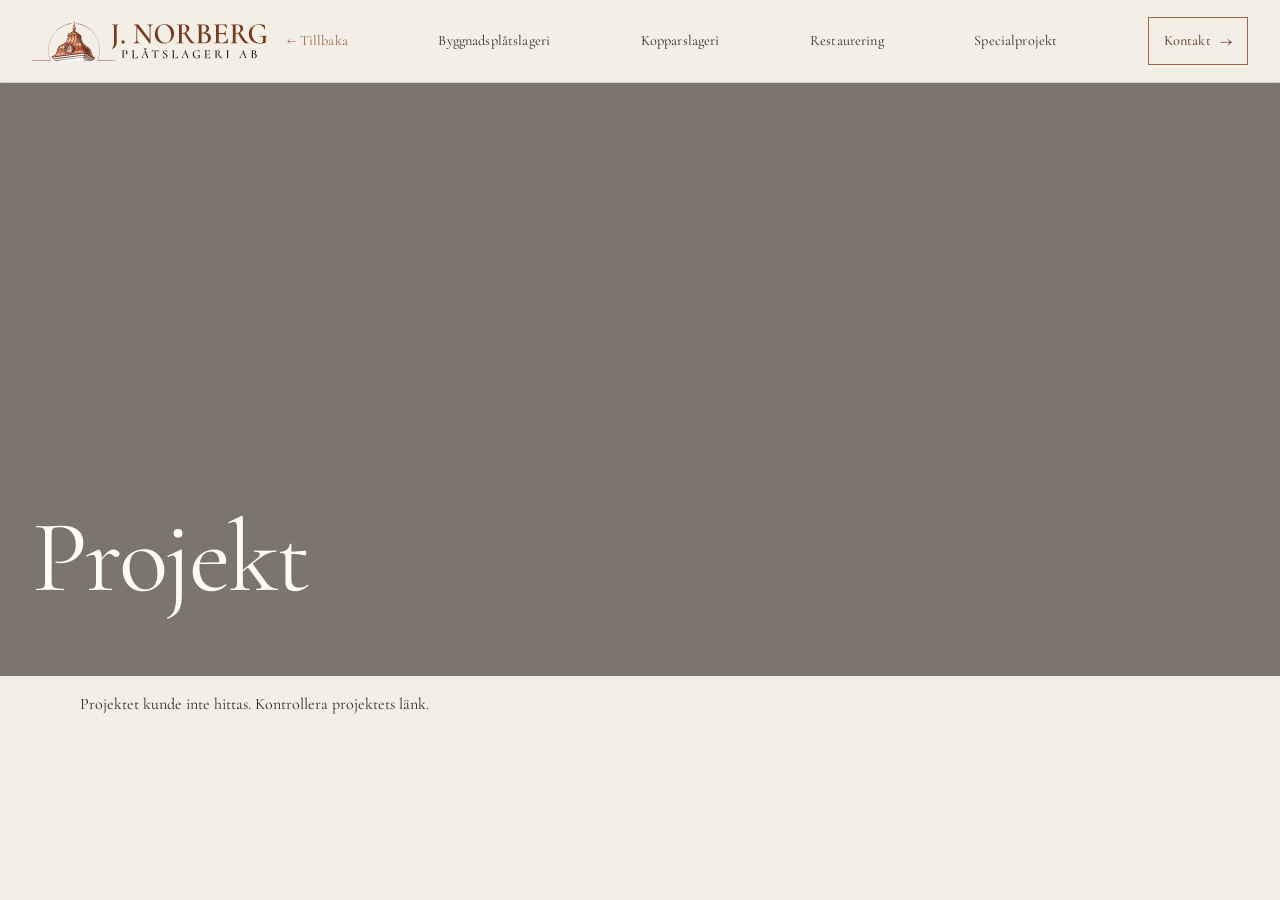
==== projekt.html @ e2ad40b4 "Bygg om hemsidan med tjänste- och projektsidor" ====
<!DOCTYPE html><html lang="sv"><head><meta charset="UTF-8"><meta name="viewport" content="width=device-width, initial-scale=1.0"><meta name="theme-color" content="#f3eee6"><title>Projekt | J. Norberg Plåtslageri AB</title><meta name="description" content="Projekt och referenser från J. Norberg Plåtslageri AB."><link rel="icon" href="logo/favicon-32.png" type="image/png"><link rel="preconnect" href="https://fonts.googleapis.com"><link rel="preconnect" href="https://fonts.gstatic.com" crossorigin><link href="https://fonts.googleapis.com/css2?family=Cormorant+Garamond:wght@400;500;600&display=swap" rel="stylesheet"><link rel="stylesheet" href="style.css"><link rel="stylesheet" href="undersidor.css"></head><body class="inner-page project-detail-page">
<header class="site-header"><div class="container nav-wrap"><a href="index.html#hem" class="brand" aria-label="J. Norberg Plåtslageri AB – startsida"><img src="logo/J-NORBERG.svg" alt="J. Norberg Plåtslageri AB"></a><nav class="main-nav" aria-label="Huvudnavigation"><a href="#" class="nav-link back-link" id="back-to-service">← Tillbaka</a><a href="tjanster/byggnadsplatslageri.html" class="nav-link" data-service-link="byggnadsplatslageri">Byggnadsplåtslageri</a><a href="tjanster/kopparslageri.html" class="nav-link" data-service-link="kopparslageri">Kopparslageri</a><a href="tjanster/restaurering.html" class="nav-link" data-service-link="restaurering">Restaurering</a><a href="tjanster/specialprojekt.html" class="nav-link" data-service-link="specialprojekt">Specialprojekt</a><a href="index.html#kontakt" class="nav-link header-contact">Kontakt <span>→</span></a></nav></div></header>
<main class="inner-main" id="project-content"><section class="detail-hero project-hero"><div class="detail-hero-title"><h1>Projekt</h1></div></section><section class="content-width"><p>Projektet kunde inte hittas. Kontrollera projektets länk.</p></section></main>
<div class="image-lightbox" id="image-lightbox" hidden role="dialog" aria-modal="true" aria-label="Förstorad projektbild"><button class="lightbox-close" type="button" aria-label="Stäng bild">×</button><button class="lightbox-prev" type="button" aria-label="Föregående bild">‹</button><img src="" alt=""><button class="lightbox-next" type="button" aria-label="Nästa bild">›</button><p class="lightbox-caption"></p></div>
<script src="project.js"></script></body></html>
---- style.css ----
:root {
  --header-height: 82px;
  --bg: #f3eee6;
  --bg-light: #f8f5ef;
  --card: #e9e2d7;
  --text: #302a24;
  --muted: #766d63;
  --copper: #9a6747;
  --copper-dark: #704936;
  --white: #fffdf9;
  --line: rgba(48, 42, 36, 0.14);
  --max-width: 1320px;
}
* {
  box-sizing: border-box;
}
html {
  scroll-behavior: smooth;
  /* Förhindra att en bred sektion skapar horisontell sidscrollning. */
  overflow-x: clip;
  max-width: 100%;
}
body {
  margin: 0;
  /* Klipp eventuell overflow vid sidans ytterkant utan att stänga av
     separata horisontella svepytor, exempelvis referenserna på mobil. */
  overflow-x: clip;
  max-width: 100%;
  background: var(--bg);
  color: var(--text);
  font-family: "Cormorant Garamond",
    Georgia,
    serif;
  font-style: normal;
  font-weight: 400;
  line-height: 1.6;
}
img {
  display: block;
  max-width: 100%;
}
a {
  color: inherit;
  text-decoration: none;
}
button,
input,
textarea,
select {
  font: inherit;
}
body,
button,
input,
textarea,
select,
a,
p,
span,
h1,
h2,
h3,
h4,
h5,
h6 {
  font-family: "Cormorant Garamond",
    Georgia,
    serif;
  font-style: normal;
}
.container {
  width: min(
      calc(100% - 64px),
      var(--max-width)
    );
  margin: 0 auto;
}
.site-header {
  position: fixed;
  top: 0;
  left: 0;
  right: 0;
  z-index: 1000;
  min-height: 82px;
  background: rgba(243, 238, 230, 0.96);
  border-bottom: 1px solid var(--line);
  backdrop-filter: blur(12px);
  -webkit-backdrop-filter: blur(12px);
}
.nav-wrap {
  min-height: 82px;
  display: flex;
  align-items: center;
  position: relative;
}
.brand {
  display: flex;
  align-items: center;
  flex-shrink: 0;
  width: 235px;
}
.brand img {
  width: 100%;
  height: auto;
  object-fit: contain;
}
.main-nav {
  display: flex;
  align-items: center;
  justify-content: flex-start;
  gap: clamp(
      18px,
      2.2vw,
      34px
    );
  margin-left: clamp(
      22px,
      2.8vw,
      38px
    );
  min-width: 0;
}
.nav-link {
  position: relative;
  padding: 8px 0;
  font-size: 17px;
  font-weight: 400;
  letter-spacing: 0.01em;
  color: var(--text);
  white-space: nowrap;
}
.nav-link::after {
  content: "";
  position: absolute;
  left: 0;
  bottom: 2px;
  width: 0;
  height: 1px;
  background: var(--copper);
  transition: width 0.25s ease;
}
.nav-link.active {
  color: var(--copper-dark);
}
.nav-link.active::after {
  width: 100%;
}
@media (hover: hover) and (pointer: fine) {
  .nav-link:hover {
    color: var(--copper-dark);
  }
  .nav-link:hover::after {
    width: 100%;
  }
}
.header-contact {
  display: inline-flex;
  align-items: center;
  gap: 9px;
  padding: 8px 15px;
  border: 1px solid var(--copper);
  background: transparent;
  color: var(--copper-dark);
  font-size: 17px;
  font-weight: 500;
  transition: background 0.25s ease,
    color 0.25s ease;
}
.header-contact::after {
  display: none;
}
.header-contact span {
  font-size: 19px;
  transition: transform 0.25s ease;
}
.header-contact:hover,
.header-contact.active {
  background: var(--copper);
  color: var(--white);
}
.header-contact:hover span,
.header-contact.active span {
  transform: translateX(3px);
}
main {
  padding-top: var(--header-height);
}
section {
  scroll-margin-top: var(--header-height);
}
.hero-section {
  min-height: calc(100vh - var(--header-height));
  padding: 0;
  display: flex;
  flex-direction: column;
  align-items: stretch;
}
.hero-grid {
  width: 100%;
  min-height: max(475px, calc(100vh - var(--header-height) - 145px));
  flex: 1 1 auto;
  max-width: none;
  margin: 0;
  display: grid;
  grid-template-columns: minmax(0, 60%) minmax(0, 40%);
  gap: 0;
  align-items: stretch;
  min-width: 0;
}
.hero-content {
  width: 100%;
  min-width: 0;
  max-width: none;
  padding: 60px
    clamp(
      40px,
      7vw,
      120px
    );
  display: flex;
  flex-direction: column;
  justify-content: center;
  background: var(--bg);
}
.hero-content h1 {
  margin: 0 0 26px;
  max-width: 620px;
  font-size: clamp(
      52px,
      5.4vw,
      80px
    );
  line-height: 0.98;
  font-weight: 400;
  letter-spacing: -0.045em;
}
.hero-text {
  max-width: 560px;
  margin: 0 0 22px;
  font-size: 20px;
  line-height: 1.55;
  color: var(--muted);
}
.hero-text:last-child {
  margin-bottom: 0;
}
.hero-image {
  width: 100%;
  min-width: 0;
  min-height: 100%;
  overflow: hidden;
}
.hero-image img {
  width: 100%;
  height: 100%;
  max-width: none;
  object-fit: cover;
  object-position: 72% center;
}
.section-band {
  width: 100%;
  min-height: 145px;
  flex: 0 0 auto;
  padding: 10px 40px;
  display: flex;
  align-items: stretch;
  background: var(--bg-light);
  border-top: 1px solid var(--line);
  border-bottom: 1px solid var(--line);
}
.references-carousel {
  width: 100%;
  min-width: 0;
  display: grid;
  grid-template-columns: 34px
    minmax(0, 1fr)
    34px;
  align-items: stretch;
  gap: 10px;
}
.references-viewport {
  min-width: 0;
  overflow: hidden;
}
.references-track {
  min-height: 125px;
  display: flex;
  align-items: stretch;
  gap: 10px;
  transition: transform 0.4s ease;
  will-change: transform;
}
.reference-card {
  flex: 0 0 auto;
  width: max-content;
  max-width: min(360px, 34vw);
  min-width: 220px;
  min-height: 125px;
  height: auto;
  padding: 11px 14px;
  display: flex;
  flex-direction: column;
  justify-content: center;
  background: var(--card);
  border: 1px solid rgba(48, 42, 36, 0.08);
}
.reference-label {
  display: inline;
  margin: 0 7px 0 0;
  color: var(--copper);
  font-size: 10px;
  line-height: 1;
  letter-spacing: 0.06em;
  text-transform: uppercase;
  white-space: nowrap;
}
.reference-name {
  margin: 0 0 1px;
  font-size: 17px;
  line-height: 1.05;
  font-weight: 500;
  white-space: nowrap;
}
.reference-role {
  margin: 0 0 4px;
  color: var(--muted);
  font-size: 13px;
  line-height: 1.1;
}
.reference-quote {
  margin: 0;
  color: var(--text);
  font-size: 14px;
  line-height: 1.2;
}
.reference-project {
  display: none;
  margin: 5px 0 0;
  color: var(--copper);
  font-size: 11px;
  line-height: 1.05;
  letter-spacing: 0.04em;
}
.reference-project:not(:empty) {
  display: block;
}
.reference-arrow {
  width: 34px;
  height: 34px;
  align-self: center;
  display: flex;
  align-items: center;
  justify-content: center;
  padding: 0;
  border: 1px solid var(--copper);
  background: transparent;
  color: var(--copper-dark);
  font-size: 20px;
  line-height: 1;
  cursor: pointer;
  transition: background 0.2s ease,
    color 0.2s ease;
}
.reference-arrow:hover {
  background: var(--copper);
  color: var(--white);
}
.services-section {
  min-height: calc(
      100vh - var(--header-height)
    );
  padding: 0;
  background: var(--bg);
  display: flex;
  align-items: stretch;
}
.services-section > .container {
  width: 100vw;
  max-width: none;
  margin: 0 0 0
    calc(
      (100% - 100vw) / 2
    );
  display: flex;
  align-items: stretch;
}
.services-grid {
  width: 100%;
  min-height: calc(
      100vh - var(--header-height)
    );
  display: grid;
  grid-template-columns: repeat(
      4,
      minmax(0, 1fr)
    );
  gap: 0;
  align-items: stretch;
}
.service-card {
  display: flex;
  flex-direction: column;
  min-width: 0;
  min-height: calc(100vh - var(--header-height));
  background: var(--card);
}
.service-image {
  width: 100%;
  flex: 0 0 63%;
  min-height: 0;
  overflow: hidden;
}
.service-image img {
  width: 100%;
  height: 100%;
  max-width: none;
  object-fit: cover;
  object-position: center;
  transform: scale(1);
  transition: transform 0.45s ease;
}
.service-card:hover
.service-image img {
  transform: scale(1.035);
}
.service-info {
  flex: 0 0 37%;
  min-height: 205px;
  padding: 28px 30px 32px;
  background: var(--card);
}
.service-info h3 {
  margin: 0 0 20px;
  font-size: 27px;
  line-height: 1.1;
  font-weight: 400 !important;
  font-style: normal !important;
  letter-spacing: -0.015em;
  color: var(--text);
  transition: color 0.25s ease;
}
.service-card:hover
.service-info h3 {
  color: var(--copper);
}
.service-info p {
  margin: 0;
  max-width: 290px;
  font-size: 18px;
  line-height: 1.5;
  color: var(--muted);
}
.current-section {
  min-height: calc(
      100vh - var(--header-height)
    );
  padding: 0;
  background: var(--bg);
  display: flex;
  flex-direction: column;
  align-items: stretch;
}
.current-section > .container {
  width: 100vw;
  max-width: none;
  margin: 0 0 0
    calc(
      (100% - 100vw) / 2
    );
  flex: 1 1 auto;
  display: flex;
  align-items: stretch;
}
.current-project {
  width: 100%;
  min-height: calc(100vh - var(--header-height));
  flex: 1 1 auto;
  display: grid;
  grid-template-columns: 40% 60%;
  gap: 0;
  align-items: stretch;
}
.current-image {
  grid-column: 2;
  grid-row: 1;
  width: 100%;
  height: 100%;
  min-height: 0;
  overflow: hidden;
  background: #ddd5ca;
}
.current-image img {
  width: 100%;
  height: 100%;
  max-width: none;
  object-fit: cover;
  object-position: center;
}
.current-content {
  grid-column: 1;
  grid-row: 1;
  width: 100%;
  max-width: none;
  padding: 60px
    clamp(
      40px,
      6vw,
      100px
    );
  display: flex;
  flex-direction: column;
  justify-content: center;
  background: var(--bg);
}
.current-content h2 {
  margin: 0 0 24px;
  font-size: clamp(
      40px,
      4vw,
      60px
    );
  line-height: 1.1;
  font-weight: 400;
  letter-spacing: -0.02em;
}
.current-content p {
  max-width: 520px;
  margin: 0 0 28px;
  font-size: 20px;
  line-height: 1.6;
  color: var(--muted);
}
.read-more {
  display: inline-flex;
  align-items: center;
  gap: 10px;
  width: fit-content;
  font-size: 18px;
  font-weight: 500;
  color: var(--copper-dark);
}
.read-more span {
  transition: transform 0.25s ease;
}
.read-more:hover {
  color: var(--copper);
}
.read-more:hover span {
  transform: translateX(4px);
}
.about-section {
  min-height: calc(
      100vh - var(--header-height)
    );
  padding: 0;
  background: var(--bg);
  display: flex;
  align-items: stretch;
  border-top: 1px solid
    rgba(
      154,
      103,
      71,
      0.35
    );
}
.about-section > .container {
  width: 100vw;
  max-width: none;
  margin: 0 0 0
    calc(
      (100% - 100vw) / 2
    );
  display: flex;
  align-items: stretch;
}
.about-grid {
  width: 100%;
  min-height: calc(100vh - var(--header-height));
  display: grid;
  grid-template-columns: 50% 50%;
  gap: 0;
  align-items: stretch;
}
.about-image {
  width: 100%;
  min-height: 0;
  background: #ddd5ca;
  display: flex;
  align-items: center;
  justify-content: center;
}
.about-image picture {
  display: block;
  width: 100%;
  height: 100%;
}
.about-image img {
  display: block;
  width: 100%;
  height: 100%;
  max-width: none;
  object-fit: contain;
  object-position: center;
}
.about-content {
  width: 100%;
  padding: 60px
    clamp(
      40px,
      7vw,
      120px
    );
  display: flex;
  flex-direction: column;
  justify-content: center;
  background: var(--bg);
}
.about-content h2 {
  margin: 0 0 24px;
  font-size: clamp(
      40px,
      4vw,
      60px
    );
  line-height: 1.1;
  font-weight: 400;
  letter-spacing: -0.02em;
}
.about-content p {
  max-width: 560px;
  margin: 0 0 28px;
  font-size: 20px;
  line-height: 1.6;
  color: var(--muted);
}
.contact-section {
  position: relative;
  min-height: calc(
      100vh - var(--header-height)
    );
  margin: 0;
  padding: 0;
  overflow: hidden;
  background: var(--bg-light);
  border-top: 1px solid var(--line);
}
.contact-background {
  position: absolute;
  top: 0;
  right: 0;
  bottom: 0;
  left: 58%;
  z-index: 1;
  overflow: hidden;
  pointer-events: none;
}
.contact-background img {
  position: absolute;
  inset: 0;
  width: 100%;
  height: 100%;
  max-width: none;
  object-fit: cover;
  object-position: center;
  display: block;
}
.contact-panel {
  position: relative;
  z-index: 2;
  width: 58%;
  min-height: calc(
      100vh - var(--header-height)
    );
  padding-top: 70px;
  padding-bottom: 80px;
  padding-left: max(
      32px,
      calc(
        (100vw - var(--max-width)) / 2
      )
    );
  padding-right: 100px;
  display: flex;
  align-items: center;
  background: var(--bg-light);
}
.contact-content {
  position: relative;
  z-index: 3;
  width: 100%;
  max-width: 560px;
}
.contact-content h2 {
  margin: 0 0 24px;
  font-size: clamp(
      40px,
      4vw,
      60px
    );
  line-height: 1.1;
  font-weight: 400;
  letter-spacing: -0.02em;
}
.contact-intro {
  margin: 0 0 45px;
  max-width: 560px;
  font-size: 24px;
  line-height: 1.5;
  font-weight: 400;
  font-style: normal;
}
.contact-details {
  width: 100%;
  max-width: 500px;
  border-top: 1px solid var(--line);
}
.contact-item {
  padding: 17px 0;
  border-bottom: 1px solid var(--line);
}
.contact-item span {
  display: block;
  margin-bottom: 3px;
  font-size: 14px;
  font-weight: 500;
  letter-spacing: 0.08em;
  text-transform: uppercase;
  color: var(--muted);
}
.contact-item a,
.contact-item p {
  margin: 0;
  font-size: 21px;
  line-height: 1.3;
  font-weight: 400;
  font-style: normal;
}
.contact-item a {
  transition: color 0.25s ease;
}
.contact-item a:hover {
  color: var(--copper);
}
@media (max-width: 1150px) {
  .container {
    width: min(
        calc(100% - 48px),
        var(--max-width)
      );
  }
  .brand {
    width: 190px;
  }
  .main-nav {
    gap: 18px;
    margin-left: 22px;
  }
  .nav-link {
    font-size: 16px;
  }
  .header-contact {
    padding: 7px 12px;
    font-size: 16px;
  }
  .hero-content {
    padding: 50px;
  }
  .hero-content h1 {
    font-size: clamp(
        46px,
        6.5vw,
        68px
      );
  }
  .service-info {
    padding: 24px 22px 28px;
    min-height: 190px;
  }
  .service-info h3 {
    font-size: 24px;
  }
  .service-info p {
    font-size: 17px;
  }
  .current-content {
    padding: 50px;
  }
  .current-content h2 {
    font-size: 45px;
  }
  .about-content {
    padding: 50px;
  }
  .about-content h2 {
    font-size: 45px;
  }
  .contact-background {
    left: 62%;
  }
  .contact-panel {
    width: 62%;
    padding-right: 60px;
  }
  .reference-card {
    flex-basis: calc(
        (100% - 30px) / 4
      );
  }
}
@media (max-width: 800px) {
  .site-header {
    min-height: 0;
    height: auto;
  }
  .nav-wrap {
    min-height: 0;
    height: auto;
    padding: 10px 0;
    display: flex;
    flex-direction: column;
    align-items: center;
    gap: 8px;
  }
  .brand {
    width: 190px;
    flex: 0 0 auto;
  }
  .main-nav {
    width: 100%;
    margin-left: 0;
    display: flex;
    align-items: center;
    justify-content: center;
    flex-wrap: wrap;
    gap: 3px 16px;
  }
  .nav-link {
    padding: 5px 0;
    font-size: 16px;
    white-space: nowrap;
  }
  .header-contact {
    padding: 5px 9px;
    font-size: 16px;
  }
  .header-contact span {
    font-size: 17px;
  }
  .hero-section {
    height: auto;
    min-height: 0;
    overflow: visible;
  }
  .hero-grid {
    width: 100%;
    height: auto;
    margin: 0;
    flex: 0 0 auto;
    display: flex;
    flex-direction: column;
  }
  .hero-image {
    order: 1;
    width: 100%;
    height: auto;
    min-height: 0;
  }
  .hero-content {
    order: 2;
    width: 100%;
    padding: 60px 16px;
  }
  .hero-image img {
    width: 100%;
    height: auto;
    object-fit: cover;
    object-position: center;
  }
  .hero-content h1 {
    margin-bottom: 24px;
    font-size: clamp(
        48px,
        14vw,
        68px
      );
  }
  .hero-text {
    max-width: none;
    font-size: 19px;
  }
  .section-band {
    min-height: 0;
    flex: 0 0 auto;
    padding: 12px 16px;
    overflow: visible;
  }
  .references-carousel {
    display: block;
    width: 100%;
  }
  .references-viewport {
    width: 100%;
    overflow-x: auto;
    overflow-y: visible;
    -webkit-overflow-scrolling: touch;
    scrollbar-width: none;
    touch-action: pan-x;
  }
  .references-viewport::-webkit-scrollbar {
    display: none;
  }
  .references-track {
    width: max-content;
    min-height: 0;
    gap: 10px;
    transform: none !important;
    transition: none;
  }
  .reference-card {
    flex: 0 0 auto;
    width: min(82vw, 340px);
    min-width: 0;
    max-width: none;
    min-height: 0;
    height: auto;
    padding: 12px 14px;
    justify-content: flex-start;
  }
  .reference-name {
    white-space: normal;
  }
  .reference-quote {
    display: block;
    overflow: visible;
  }
  .reference-arrow {
    display: none;
  }

  .services-section {
    width: 100%;
    height: auto;
    min-height: 0;
    padding: 0;
    display: block;
    overflow: visible;
  }
  .services-section > .container {
    width: 100%;
    max-width: none;
    margin: 0;
    display: block;
  }
  .services-grid {
    width: 100%;
    height: auto;
    min-height: 0;
    display: block;
    margin: 0;
    padding: 0;
  }
  .service-card {
    display: block;
    width: 100%;
    height: auto;
    min-height: 0;
    margin: 0;
    padding: 0;
    background: var(--card);
    overflow: visible;
  }
  .service-image {
    display: block;
    width: 100%;
    height: auto;
    aspect-ratio: 16 / 9;
    flex: none;
    min-height: 0;
    overflow: hidden;
  }
  .service-image img {
    display: block;
    width: 100%;
    height: 100%;
    max-width: none;
    object-fit: cover;
    object-position: center;
    transform: none;
  }
  .service-card:hover
  .service-image img {
    transform: none;
  }
  .service-info {
    display: block;
    position: relative;
    width: 100%;
    height: auto;
    min-height: 0;
    margin: 0;
    padding: 24px 18px 30px;
    background: var(--card);
    overflow: visible;
    visibility: visible;
    opacity: 1;
  }
  .service-info h3 {
    display: block;
    margin: 0 0 18px;
    font-size: 25px;
    line-height: 1.1;
    font-weight: 400 !important;
    font-style: normal !important;
    color: var(--text);
  }
  .service-info p {
    display: block;
    max-width: none;
    margin: 0;
    font-size: 17px;
    line-height: 1.5;
    color: var(--muted);
  }
  .current-section {
    min-height: 0;
    padding: 0;
    overflow: visible;
  }
  .current-section > .container {
    width: 100%;
    margin: 0;
    flex: 0 0 auto;
  }
  .current-project {
    width: 100%;
    min-height: 0;
    display: flex;
    flex-direction: column;
    align-items: stretch;
  }
  .current-image {
    order: 1;
    width: 100%;
    height: auto;
    aspect-ratio: 16 / 10;
  }
  .current-image img {
    width: 100%;
    height: 100%;
    object-fit: cover;
  }
  .current-content {
    order: 2;
    width: 100%;
    padding: 70px 16px;
  }
  .current-content h2 {
    font-size: 38px;
  }
  .about-section {
    height: auto;
    min-height: 0;
    overflow: visible;
    border-top: 1px solid
      rgba(
        154,
        103,
        71,
        0.35
      );
  }
  .about-section > .container {
    width: 100%;
    margin: 0;
    display: block;
  }
  .about-grid {
    width: 100%;
    min-height: 0;
    display: flex;
    flex-direction: column;
  }
  .about-image {
    width: 100%;
    height: auto;
    min-height: 0;
  }
  .about-image picture {
    display: block;
    width: 100%;
    height: auto;
  }
  .about-image img {
    display: block;
    width: 100%;
    height: auto;
    object-fit: contain;
    object-position: center;
  }
  .about-content {
    width: 100%;
    padding: 70px 16px;
  }
  .about-content h2 {
    font-size: 38px;
  }
  .contact-section {
    min-height: 0;
    display: flex;
    flex-direction: column;
    overflow: visible;
  }
  .contact-background {
    display: none;
  }
  .contact-panel {
    width: 100%;
    min-height: 0;
    padding: 70px 16px;
    display: block;
    background: var(--bg-light);
  }
  .contact-content {
    max-width: none;
  }
  .contact-content h2 {
    font-size: 38px;
  }
  .contact-intro {
    font-size: 21px;
    margin-bottom: 40px;
  }
  .contact-details {
    max-width: none;
  }
}
@media (max-width: 540px) {
  .brand {
    width: 175px;
  }
  .main-nav {
    gap: 3px 11px;
  }
  .nav-link {
    font-size: 14px;
  }
  .header-contact {
    padding: 4px 8px;
    font-size: 14px;
  }
  .header-contact span {
    font-size: 16px;
  }
  .section-band {
    padding: 10px 8px;
  }
  .references-track {
    gap: 8px;
  }
  .reference-card {
    width: min(84vw, 340px);
    padding: 10px 12px;
  }
  .reference-label {
    font-size: 7px;
  }
  .reference-name {
    font-size: 14px;
  }
  .reference-role {
    font-size: 10px;
  }
  .reference-quote {
    font-size: 11px;
    line-height: 1.15;
    display: -webkit-box;
    -webkit-box-orient: vertical;
    -webkit-line-clamp: 3;
    overflow: hidden;
  }
  .reference-arrow {
    width: 27px;
    height: 27px;
    font-size: 16px;
  }
  .service-info {
    padding: 24px 22px 28px;
  }
  .service-info h3 {
    font-size: 25px;
  }
  .service-info p {
    font-size: 17px;
  }
  .current-content {
    padding: 60px 12px;
  }
  .current-content h2 {
    font-size: 34px;
  }
  .about-content {
    padding: 60px 12px;
  }
  .about-content h2 {
    font-size: 34px;
  }
  .contact-panel {
    padding: 60px 12px;
  }
  .contact-content h2 {
    font-size: 34px;
  }
  .contact-intro {
    font-size: 19px;
  }
}
@media (max-width: 400px) {
  .brand {
    width: 160px;
  }
  .main-nav {
    gap: 3px 8px;
  }
  .nav-link {
    font-size: 13px;
  }
  .header-contact {
    font-size: 13px;
    padding: 4px 7px;
  }
  .reference-name {
    font-size: 13px;
  }
  .reference-role {
    font-size: 9px;
  }
  .reference-quote {
    font-size: 10px;
  }
}
@media (min-width: 801px) and (max-height: 780px) {
  .hero-content {
    padding-top: 35px;
    padding-bottom: 35px;
  }
  .hero-content h1 {
    margin-bottom: 18px;
  }
  .hero-text {
    font-size: 18px;
  }
  .about-content {
    padding-top: 35px;
    padding-bottom: 35px;
  }
  .contact-panel {
    padding-top: 45px;
    padding-bottom: 45px;
  }
  .contact-content h2 {
    margin-bottom: 16px;
  }
  .contact-intro {
    margin-bottom: 28px;
  }
}
@media (min-width: 801px) {
  .site-header {
    height: 82px;
  }
  .nav-wrap {
    min-height: 82px;
  }
  :root {
    --header-height: 82px;
  }
}

/* ===== Stabilisering: bildreferens och skärmhöjd ===== */
.service-info {
  flex: 1 1 auto;
  min-height: 205px;
  overflow: visible;
}

/* Aktuellt: bild och kreditering ryms inom samma bildyta */
.current-gallery {
  grid-column: 2;
  grid-row: 1;
  min-height: calc(100vh - var(--header-height));
  display: grid;
  grid-template-rows: minmax(0, 1fr);
  gap: 0;
  background: #ddd5ca;
}

.current-gallery .current-image-main {
  position: relative;
  grid-column: auto;
  grid-row: auto;
  width: 100%;
  height: 100%;
  min-height: 0;
  margin: 0;
  display: block;
  overflow: hidden;
}

.current-gallery .current-image-main img {
  display: block;
  width: 100%;
  height: 100%;
  min-height: 0;
  max-width: none;
  object-fit: cover;
  object-position: center;
}

.current-gallery .current-image-main figcaption {
  display: block;
  position: absolute;
  z-index: 2;
  left: 0;
  right: 0;
  bottom: 0;
  width: 100%;
  box-sizing: border-box;
  margin: 0;
  padding: 8px 12px;
  background: rgba(247, 243, 235, 0.94);
  color: var(--muted);
  font-size: 12px;
  line-height: 1.35;
}

.current-gallery .current-image-main figcaption a {
  color: var(--copper-dark);
  text-decoration: underline;
  text-underline-offset: 2px;
}

/* Om J. Norberg: en skärmhög sektion, beskär bilden nedifrån/uppifrån
   så att nederdelen av motivet prioriteras. */
@media (min-width: 801px) {
  .about-section {
    height: calc(100vh - var(--header-height));
    min-height: calc(100vh - var(--header-height));
    overflow: hidden;
  }

  .about-section > .container,
  .about-grid {
    height: 100%;
    min-height: 0;
  }

  .about-image {
    height: 100%;
    min-height: 0;
    overflow: hidden;
  }

  .about-image img {
    width: 100%;
    height: 100%;
    object-fit: cover;
    object-position: center bottom;
  }
}

@media (max-width: 800px) {
  .references-viewport {
    overflow-x: auto;
    overflow-y: visible;
    -webkit-overflow-scrolling: touch;
    scrollbar-width: none;
    touch-action: pan-x;
  }

  .references-viewport::-webkit-scrollbar {
    display: none;
  }

  .reference-quote {
    display: block;
    overflow: visible;
  }

  .current-gallery {
    grid-column: auto;
    grid-row: auto;
    display: flex;
    flex-direction: column;
    min-height: 0;
    width: 100%;
  }

  .current-gallery .current-image-main {
    position: relative;
    width: 100%;
    height: auto;
    aspect-ratio: 2328 / 1592;
    overflow: hidden;
  }

  .current-gallery .current-image-main img {
    width: 100%;
    height: 100%;
    aspect-ratio: auto;
    object-fit: cover;
    object-position: center;
  }

  .current-gallery .current-image-main figcaption {
    display: block !important;
    position: absolute;
    left: 0;
    right: 0;
    bottom: 0;
    z-index: 3;
    width: 100%;
    box-sizing: border-box;
    margin: 0;
    padding: 8px 12px;
    background: rgba(247, 243, 235, 0.94);
    color: var(--muted);
    font-size: 11px;
    line-height: 1.3;
  }

  .current-gallery .current-image-main figcaption a {
    color: var(--copper-dark);
  }

  .current-project {
    display: flex;
    flex-direction: column;
  }

  .current-gallery {
    order: 1;
  }

  .current-content {
    order: 2;
  }

  .about-section {
    height: auto;
    min-height: 0;
    overflow: visible;
  }

  .about-grid {
    height: auto;
    min-height: 0;
  }

  .about-image {
    height: auto;
    min-height: 0;
    overflow: visible;
  }

  .about-image img {
    display: block;
    width: 100%;
    height: auto;
    object-fit: contain;
    object-position: center;
  }
}

@media (max-width: 540px) {
  .reference-card {
    width: min(84vw, 340px);
    min-width: 0;
    max-width: none;
    height: auto;
    min-height: 0;
  }

  .reference-quote {
    display: block;
    overflow: visible;
    -webkit-line-clamp: unset;
  }

  .reference-arrow {
    display: none;
  }
}


/* Förhindra att grid-/flexinnehåll breddar hela dokumentet. */
.current-project,
.current-content,
.current-gallery,
.services-grid,
.service-card,
.about-grid,
.about-content,
.about-image,
.contact-panel,
.contact-content {
  min-width: 0;
}

/* Mobil: varje huvudsektion fyller minst den synliga skärmhöjden.
   Innehåll får fortfarande göra sektionen högre vid behov. */
@media (max-width: 800px) {
  .hero-section,
  .services-section,
  .current-section,
  .about-section,
  .contact-section {
    min-height: calc(100vh - var(--header-height));
    min-height: calc(100dvh - var(--header-height));
  }
}

/* Mobil: större logotyp, nästan hela skärmens bredd. Logotypen ligger kvar vid scroll. */
@media (max-width: 800px) {
  .nav-wrap {
    padding-top: 10px;
    padding-bottom: 10px;
    gap: 8px;
  }

  .brand {
    width: calc(100vw - 24px);
    max-width: 100%;
    justify-content: center;
  }

  .brand img {
    width: 100%;
    height: auto;
    max-height: 120px;
    object-fit: contain;
  }
}

@media (max-width: 540px) {
  .brand {
    width: calc(100vw - 20px);
  }

  .brand img {
    max-height: 110px;
  }
}

@media (max-width: 400px) {
  .brand {
    width: calc(100vw - 16px);
  }
}

/* Mobil logotyp: bredare presentation utan att ändra scrollbeteendet. */
@media (max-width: 800px) {
  .site-header .brand {
    width: calc(100vw - 32px);
    max-width: 100%;
    justify-content: center;
  }
  .site-header .brand img {
    width: 100%;
    max-height: 94px;
    object-fit: contain;
  }
}
---- undersidor.css ----
/* Gemensamma undersidor – följer startsidans gräddvita och kopparbruna uttryck. */
.inner-page { background: var(--cream, #f3eee6); color: var(--text, #29251f); }
.inner-main { padding-top: var(--header-height, 82px); }
.inner-page .site-header { height: auto; }
.inner-page .nav-wrap { gap: 0; }
.inner-page .main-nav { gap: clamp(12px, 1.55vw, 24px); }
.inner-page .nav-link { font-size: clamp(13px, 1.12vw, 16px); }
.inner-page .nav-link.active::after { transform: scaleX(1); }
.inner-page .back-link { color: var(--copper, #825536); }
.detail-hero { position: relative; width: 100%; height: clamp(390px, 66vh, 760px); min-height: 390px; overflow: hidden; background: #7b756d; }
.detail-hero picture, .detail-hero > img { position: absolute; inset: 0; display: block; width: 100%; height: 100%; }
.detail-hero picture img, .detail-hero > img { display: block; width: 100%; height: 100%; object-fit: cover; object-position: center; }
.detail-hero-shade { position: absolute; inset: 0; background: linear-gradient(90deg, rgba(18,16,13,.58) 0%, rgba(18,16,13,.24) 50%, rgba(18,16,13,.05) 100%), linear-gradient(0deg, rgba(18,16,13,.18), transparent 45%); pointer-events: none; }
.detail-hero-title { position: absolute; z-index: 1; left: max(32px, calc((100vw - var(--max-width, 1240px))/2)); right: 32px; bottom: clamp(42px, 8vh, 90px); color: #fffaf2; max-width: 1000px; }
.detail-hero-title .eyebrow, .eyebrow { margin: 0 0 12px; font-size: 12px; letter-spacing: .17em; line-height: 1.5; }
.detail-hero-title h1 { margin: 0; font-family: 'Cormorant Garamond', Georgia, serif; font-weight: 400; font-size: clamp(52px, 8vw, 112px); line-height: .92; letter-spacing: -.025em; text-wrap: balance; }
.content-width { width: min(calc(100% - 64px), 1120px); margin-inline: auto; }
.service-intro { padding-top: clamp(48px, 7vw, 88px); padding-bottom: clamp(44px, 6vw, 76px); max-width: 900px; }
.service-intro p, .project-description p { max-width: 780px; font-size: 18px; line-height: 1.75; color: var(--muted, #696158); }
.service-intro .intro-lead, .project-description .intro-lead { color: var(--text, #29251f); font-family: 'Cormorant Garamond', Georgia, serif; font-size: clamp(27px, 3.3vw, 40px); line-height: 1.2; margin-top: 0; }
.project-section { padding-top: 18px; padding-bottom: clamp(70px, 9vw, 120px); }
.section-heading { margin-bottom: 30px; }
.section-heading .eyebrow { color: var(--copper, #825536); }
.section-heading h2 { margin: 0; font-family: 'Cormorant Garamond', Georgia, serif; font-weight: 400; font-size: clamp(34px, 4.3vw, 54px); line-height: 1.05; }
.project-grid { display: grid; grid-template-columns: repeat(2, minmax(0, 1fr)); gap: 38px 28px; }
.project-card { display: block; color: inherit; text-decoration: none; min-width: 0; }
.project-card-image { aspect-ratio: 16 / 10; overflow: hidden; background: #e4ddd3; }
.project-card-image img { display: block; width: 100%; height: 100%; object-fit: cover; transition: transform .45s ease; }
.project-card:hover .project-card-image img { transform: scale(1.025); }
.project-card-info { padding: 16px 0 0; }
.project-card-info h3 { margin: 0 0 8px; font-family: 'Cormorant Garamond', Georgia, serif; font-size: clamp(26px, 3vw, 34px); font-weight: 500; }
.project-card-info p { max-width: 620px; margin: 0 0 12px; line-height: 1.65; color: var(--muted, #696158); }
.text-link { display: inline-flex; align-items: center; gap: 10px; color: var(--copper, #825536); font-size: 15px; text-decoration: none; }
.empty-projects { grid-column: 1 / -1; padding: 28px 0; border-top: 1px solid var(--line, #d7cec2); border-bottom: 1px solid var(--line, #d7cec2); color: var(--muted, #696158); line-height: 1.7; }
.inner-contact { padding-top: 28px; padding-bottom: 76px; border-top: 1px solid var(--line, #d7cec2); }
.inner-contact p { font-family: 'Cormorant Garamond', Georgia, serif; font-size: 34px; margin: 0 0 12px; }
.project-description { padding-top: 42px; padding-bottom: 20px; }
.project-long-description { max-width: 780px; line-height: 1.8; color: var(--muted, #696158); }
.project-gallery-section { padding-top: 30px; padding-bottom: 100px; }
.project-gallery { display: grid; grid-template-columns: repeat(3, minmax(0, 1fr)); gap: 12px; }
.gallery-image { display: block; border: 0; padding: 0; margin: 0; aspect-ratio: 4 / 3; overflow: hidden; background: #e4ddd3; cursor: zoom-in; }
.gallery-image img { display: block; width: 100%; height: 100%; object-fit: cover; transition: transform .35s ease; }
.gallery-image:hover img { transform: scale(1.03); }
.image-lightbox[hidden] { display: none; }
.image-lightbox { position: fixed; z-index: 3000; inset: 0; display: flex; align-items: center; justify-content: center; padding: 56px 72px 72px; background: rgba(20, 18, 16, .94); }
.image-lightbox > img { max-width: 100%; max-height: 100%; width: auto; height: auto; object-fit: contain; }
.image-lightbox button { position: absolute; border: 0; color: #fffaf2; background: rgba(255,255,255,.1); cursor: pointer; }
.lightbox-close { top: 18px; right: 22px; font-size: 38px; line-height: 1; width: 48px; height: 48px; }
.lightbox-prev, .lightbox-next { top: 50%; transform: translateY(-50%); font-size: 44px; width: 48px; height: 64px; }
.lightbox-prev { left: 14px; } .lightbox-next { right: 14px; }
.lightbox-caption { position: absolute; bottom: 16px; left: 0; right: 0; margin: 0; text-align: center; color: #fffaf2; font-size: 14px; }
body.lightbox-open { overflow: hidden; }
@media (min-width: 801px) {
  .inner-page .nav-wrap { justify-content: flex-start; }
  .inner-page .main-nav { margin-left: clamp(16px, 1.6vw, 26px); flex: 1; justify-content: space-between; }
}
@media (max-width: 1000px) {
  .inner-page .brand { width: 190px; }
  .inner-page .main-nav { gap: 12px; }
  .inner-page .nav-link { font-size: 13px; }
}
@media (max-width: 800px) {
  .inner-page .nav-wrap { display: flex; flex-direction: column; align-items: center; padding: 8px 0 10px; gap: 8px; }
  .inner-page .brand { width: calc(100vw - 32px); max-width: 100%; justify-content: center; }
  .inner-page .brand img { width: 100%; max-height: 94px; object-fit: contain; }
  .inner-page .main-nav { width: 100%; margin: 0; display: flex; flex-wrap: wrap; justify-content: center; gap: 6px 16px; }
  .inner-page .nav-link { font-size: 13px; padding: 5px 0; }
  .inner-main { padding-top: var(--header-height, 120px); }
  .detail-hero { height: 56vh; min-height: 350px; max-height: 590px; }
  .detail-hero-title { left: 22px; right: 22px; bottom: 42px; }
  .detail-hero-title h1 { font-size: clamp(48px, 12vw, 76px); }
  .content-width { width: calc(100% - 40px); }
  .service-intro { padding-top: 42px; padding-bottom: 38px; }
  .service-intro p, .project-description p { font-size: 16px; }
  .project-grid { grid-template-columns: 1fr; gap: 30px; }
  .project-gallery { grid-template-columns: repeat(2, minmax(0, 1fr)); gap: 8px; }
  .project-gallery-section { padding-bottom: 70px; }
  .image-lightbox { padding: 58px 42px 60px; }
  .lightbox-prev { left: 3px; } .lightbox-next { right: 3px; }
}
@media (max-width: 400px) {
  .inner-page .main-nav { column-gap: 11px; }
  .inner-page .nav-link { font-size: 12px; }
  .project-gallery { grid-template-columns: 1fr; }
}
@media (max-width: 800px) {
  .inner-main { padding-top: 184px; }
}
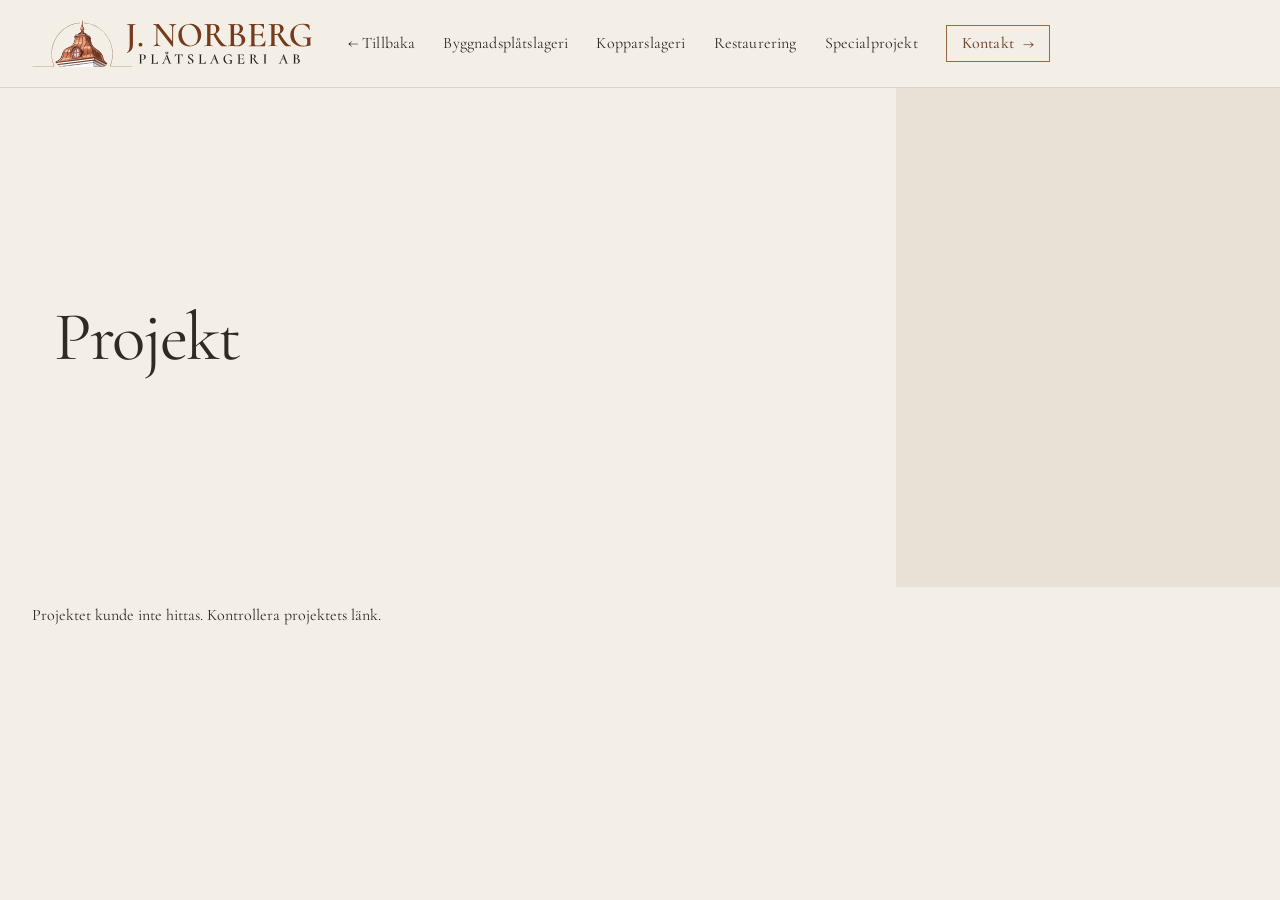
==== commit 243d853e: "okej då" ====
--- a/projekt.html
+++ b/projekt.html
@@ -1,4 +1,6 @@
-<!DOCTYPE html><html lang="sv"><head><meta charset="UTF-8"><meta name="viewport" content="width=device-width, initial-scale=1.0"><meta name="theme-color" content="#f3eee6"><title>Projekt | J. Norberg Plåtslageri AB</title><meta name="description" content="Projekt och referenser från J. Norberg Plåtslageri AB."><link rel="icon" href="logo/favicon-32.png" type="image/png"><link rel="preconnect" href="https://fonts.googleapis.com"><link rel="preconnect" href="https://fonts.gstatic.com" crossorigin><link href="https://fonts.googleapis.com/css2?family=Cormorant+Garamond:wght@400;500;600&display=swap" rel="stylesheet"><link rel="stylesheet" href="style.css"><link rel="stylesheet" href="undersidor.css"></head><body class="inner-page project-detail-page">
+<!DOCTYPE html><html lang="sv"><head><meta charset="UTF-8"><meta name="viewport" content="width=device-width, initial-scale=1.0"><meta name="theme-color" content="#f3eee6"><title>Projekt | J. Norberg Plåtslageri AB</title><meta name="description" content="Projekt och referenser från J. Norberg Plåtslageri AB."><link rel="icon" href="logo/favicon-32.png" type="image/png"><link rel="preconnect" href="https://fonts.googleapis.com"><link rel="preconnect" href="https://fonts.gstatic.com" crossorigin><link href="https://fonts.googleapis.com/css2?family=Cormorant+Garamond:wght@400;500;600&display=swap" rel="stylesheet"><link rel="stylesheet" href="style.css"><link rel="stylesheet" href="undersidor.css">
+  <link rel="stylesheet" href="header.css">
+</head><body class="inner-page project-detail-page">
 <header class="site-header"><div class="container nav-wrap"><a href="index.html#hem" class="brand" aria-label="J. Norberg Plåtslageri AB – startsida"><img src="logo/J-NORBERG.svg" alt="J. Norberg Plåtslageri AB"></a><nav class="main-nav" aria-label="Huvudnavigation"><a href="#" class="nav-link back-link" id="back-to-service">← Tillbaka</a><a href="tjanster/byggnadsplatslageri.html" class="nav-link" data-service-link="byggnadsplatslageri">Byggnadsplåtslageri</a><a href="tjanster/kopparslageri.html" class="nav-link" data-service-link="kopparslageri">Kopparslageri</a><a href="tjanster/restaurering.html" class="nav-link" data-service-link="restaurering">Restaurering</a><a href="tjanster/specialprojekt.html" class="nav-link" data-service-link="specialprojekt">Specialprojekt</a><a href="index.html#kontakt" class="nav-link header-contact">Kontakt <span>→</span></a></nav></div></header>
 <main class="inner-main" id="project-content"><section class="detail-hero project-hero"><div class="detail-hero-title"><h1>Projekt</h1></div></section><section class="content-width"><p>Projektet kunde inte hittas. Kontrollera projektets länk.</p></section></main>
 <div class="image-lightbox" id="image-lightbox" hidden role="dialog" aria-modal="true" aria-label="Förstorad projektbild"><button class="lightbox-close" type="button" aria-label="Stäng bild">×</button><button class="lightbox-prev" type="button" aria-label="Föregående bild">‹</button><img src="" alt=""><button class="lightbox-next" type="button" aria-label="Nästa bild">›</button><p class="lightbox-caption"></p></div>
--- a/style.css
+++ b/style.css
@@ -1,5 +1,5 @@
 :root {
-  --header-height: 82px;
+  
   --bg: #f3eee6;
   --bg-light: #f8f5ef;
   --card: #e9e2d7;
@@ -75,119 +75,24 @@
     );
   margin: 0 auto;
 }
-.site-header {
-  position: fixed;
-  top: 0;
-  left: 0;
-  right: 0;
-  z-index: 1000;
-  min-height: 82px;
-  background: rgba(243, 238, 230, 0.96);
-  border-bottom: 1px solid var(--line);
-  backdrop-filter: blur(12px);
-  -webkit-backdrop-filter: blur(12px);
-}
-.nav-wrap {
-  min-height: 82px;
-  display: flex;
-  align-items: center;
-  position: relative;
-}
-.brand {
-  display: flex;
-  align-items: center;
-  flex-shrink: 0;
-  width: 235px;
-}
-.brand img {
-  width: 100%;
-  height: auto;
-  object-fit: contain;
-}
-.main-nav {
-  display: flex;
-  align-items: center;
-  justify-content: flex-start;
-  gap: clamp(
-      18px,
-      2.2vw,
-      34px
-    );
-  margin-left: clamp(
-      22px,
-      2.8vw,
-      38px
-    );
-  min-width: 0;
-}
-.nav-link {
-  position: relative;
-  padding: 8px 0;
-  font-size: 17px;
-  font-weight: 400;
-  letter-spacing: 0.01em;
-  color: var(--text);
-  white-space: nowrap;
-}
-.nav-link::after {
-  content: "";
-  position: absolute;
-  left: 0;
-  bottom: 2px;
-  width: 0;
-  height: 1px;
-  background: var(--copper);
-  transition: width 0.25s ease;
-}
-.nav-link.active {
-  color: var(--copper-dark);
-}
-.nav-link.active::after {
-  width: 100%;
-}
+
+
+
+
+
+
+
+
+
 @media (hover: hover) and (pointer: fine) {
-  .nav-link:hover {
-    color: var(--copper-dark);
-  }
-  .nav-link:hover::after {
-    width: 100%;
-  }
-}
-.header-contact {
-  display: inline-flex;
-  align-items: center;
-  gap: 9px;
-  padding: 8px 15px;
-  border: 1px solid var(--copper);
-  background: transparent;
-  color: var(--copper-dark);
-  font-size: 17px;
-  font-weight: 500;
-  transition: background 0.25s ease,
-    color 0.25s ease;
-}
-.header-contact::after {
-  display: none;
-}
-.header-contact span {
-  font-size: 19px;
-  transition: transform 0.25s ease;
-}
-.header-contact:hover,
-.header-contact.active {
-  background: var(--copper);
-  color: var(--white);
-}
-.header-contact:hover span,
-.header-contact.active span {
-  transform: translateX(3px);
-}
-main {
-  padding-top: var(--header-height);
-}
-section {
-  scroll-margin-top: var(--header-height);
-}
+  
+  
+}
+
+
+
+
+
 .hero-section {
   min-height: calc(100vh - var(--header-height));
   padding: 0;
@@ -749,20 +654,10 @@
         var(--max-width)
       );
   }
-  .brand {
-    width: 190px;
-  }
-  .main-nav {
-    gap: 18px;
-    margin-left: 22px;
-  }
-  .nav-link {
-    font-size: 16px;
-  }
-  .header-contact {
-    padding: 7px 12px;
-    font-size: 16px;
-  }
+  
+  
+  
+  
   .hero-content {
     padding: 50px;
   }
@@ -809,44 +704,13 @@
   }
 }
 @media (max-width: 800px) {
-  .site-header {
-    min-height: 0;
-    height: auto;
-  }
-  .nav-wrap {
-    min-height: 0;
-    height: auto;
-    padding: 10px 0;
-    display: flex;
-    flex-direction: column;
-    align-items: center;
-    gap: 8px;
-  }
-  .brand {
-    width: 190px;
-    flex: 0 0 auto;
-  }
-  .main-nav {
-    width: 100%;
-    margin-left: 0;
-    display: flex;
-    align-items: center;
-    justify-content: center;
-    flex-wrap: wrap;
-    gap: 3px 16px;
-  }
-  .nav-link {
-    padding: 5px 0;
-    font-size: 16px;
-    white-space: nowrap;
-  }
-  .header-contact {
-    padding: 5px 9px;
-    font-size: 16px;
-  }
-  .header-contact span {
-    font-size: 17px;
-  }
+  
+  
+  
+  
+  
+  
+  
   .hero-section {
     height: auto;
     min-height: 0;
@@ -1136,22 +1000,11 @@
   }
 }
 @media (max-width: 540px) {
-  .brand {
-    width: 175px;
-  }
-  .main-nav {
-    gap: 3px 11px;
-  }
-  .nav-link {
-    font-size: 14px;
-  }
-  .header-contact {
-    padding: 4px 8px;
-    font-size: 14px;
-  }
-  .header-contact span {
-    font-size: 16px;
-  }
+  
+  
+  
+  
+  
   .section-band {
     padding: 10px 8px;
   }
@@ -1216,19 +1069,10 @@
   }
 }
 @media (max-width: 400px) {
-  .brand {
-    width: 160px;
-  }
-  .main-nav {
-    gap: 3px 8px;
-  }
-  .nav-link {
-    font-size: 13px;
-  }
-  .header-contact {
-    font-size: 13px;
-    padding: 4px 7px;
-  }
+  
+  
+  
+  
   .reference-name {
     font-size: 13px;
   }
@@ -1266,14 +1110,10 @@
   }
 }
 @media (min-width: 801px) {
-  .site-header {
-    height: 82px;
-  }
-  .nav-wrap {
-    min-height: 82px;
-  }
+  
+  
   :root {
-    --header-height: 82px;
+    
   }
 }
 
@@ -1522,52 +1362,202 @@
 
 /* Mobil: större logotyp, nästan hela skärmens bredd. Logotypen ligger kvar vid scroll. */
 @media (max-width: 800px) {
-  .nav-wrap {
-    padding-top: 10px;
-    padding-bottom: 10px;
-    gap: 8px;
-  }
-
-  .brand {
-    width: calc(100vw - 24px);
-    max-width: 100%;
-    justify-content: center;
-  }
-
-  .brand img {
-    width: 100%;
-    height: auto;
-    max-height: 120px;
-    object-fit: contain;
-  }
+  
+
+  
+
+  
 }
 
 @media (max-width: 540px) {
-  .brand {
-    width: calc(100vw - 20px);
-  }
-
-  .brand img {
-    max-height: 110px;
-  }
+  
+
+  
 }
 
 @media (max-width: 400px) {
-  .brand {
-    width: calc(100vw - 16px);
-  }
+  
 }
 
 /* Mobil logotyp: bredare presentation utan att ändra scrollbeteendet. */
 @media (max-width: 800px) {
-  .site-header .brand {
-    width: calc(100vw - 32px);
-    max-width: 100%;
-    justify-content: center;
-  }
-  .site-header .brand img {
-    width: 100%;
-    max-height: 94px;
-    object-fit: contain;
-  }
-}
+  
+  
+}
+
+/* Referenskarusell: smala, höga överlagrade pilar som fylls vid hover. */
+.references-carousel { position:relative; display:block; }
+.references-carousel .references-viewport { width:100%; }
+.references-carousel .reference-arrow {
+  position:absolute; top:0; bottom:0; z-index:3; width:clamp(28px,3vw,44px); height:auto;
+  align-self:stretch; border:1px solid rgba(130,85,54,.45); background:rgba(243,238,230,.30);
+  color:var(--copper-dark); backdrop-filter:blur(3px); font-size:22px; font-weight:300;
+  transition:background .2s ease,color .2s ease,border-color .2s ease;
+}
+.references-carousel .reference-prev { left:0; }
+.references-carousel .reference-next { right:0; }
+.references-carousel .reference-arrow:hover { background:var(--copper); color:var(--white); border-color:var(--copper); }
+@media (max-width:800px) {
+  .references-carousel .reference-arrow { width:26px; }
+}
+
+
+/* Gemensam mobil-logotyp på startsida och tjänstesidor. */
+@media (max-width:800px) {
+  
+  
+}
+
+/* Referenspilarna använder samma diskreta, smala form som tjänsternas karusellpilar. */
+.references-carousel .reference-arrow {
+  width:clamp(34px,3vw,46px);
+  border:1px solid rgba(130,85,54,.45);
+  background:rgba(243,238,230,.30);
+  color:var(--copper-dark,var(--copper));
+  backdrop-filter:blur(3px);
+  font-size:24px;
+  font-weight:300;
+  transition:background .2s ease,color .2s ease,border-color .2s ease;
+}
+.references-carousel .reference-arrow:hover {
+  background:var(--copper); color:var(--white); border-color:var(--copper);
+}
+@media (max-width:800px) { .references-carousel .reference-arrow { width:26px; } }
+
+/* Korrigering: referenskarusellens pilar matchar tjänsternas smala sidoknappar. */
+.references-carousel { position:relative; }
+.references-carousel .reference-arrow {
+  position:absolute !important; top:0; bottom:0; z-index:5;
+  width:clamp(34px,3vw,46px) !important; height:auto !important;
+  border:1px solid rgba(130,85,54,.45) !important;
+  background:rgba(243,238,230,.30) !important;
+  color:var(--copper-dark,var(--copper)) !important;
+  backdrop-filter:blur(3px); -webkit-backdrop-filter:blur(3px);
+  font-size:24px; font-weight:300;
+  transition:background .2s ease,color .2s ease,border-color .2s ease;
+}
+.references-carousel .reference-prev { left:0; }
+.references-carousel .reference-next { right:0; }
+.references-carousel .reference-arrow:hover {
+  background:var(--copper) !important; color:var(--white) !important; border-color:var(--copper) !important;
+}
+
+/* Referenskarusell: fullbredd med pilar längst ut vid sidkanterna. */
+.section-band { padding-left: 0 !important; padding-right: 0 !important; }
+.references-carousel { position: relative; display: block; width: 100%; }
+.references-carousel .references-viewport { width: 100%; padding-left: clamp(34px, 3vw, 46px); padding-right: clamp(34px, 3vw, 46px); }
+.references-carousel .reference-arrow {
+  position: absolute !important; top: 0; bottom: 0; z-index: 5;
+  width: clamp(34px, 3vw, 46px) !important; height: auto !important;
+  border: 1px solid rgba(130,85,54,.45) !important;
+  background: rgba(243,238,230,.30) !important;
+  color: var(--copper-dark,var(--copper)) !important;
+  backdrop-filter: blur(3px); -webkit-backdrop-filter: blur(3px);
+  font-size: 24px; font-weight: 300;
+  transition: background .2s ease, color .2s ease, border-color .2s ease;
+}
+.references-carousel .reference-prev { left: 0 !important; }
+.references-carousel .reference-next { right: 0 !important; }
+.references-carousel .reference-arrow:hover { background: var(--copper) !important; color: var(--white) !important; border-color: var(--copper) !important; }
+@media (max-width: 800px) {
+  .section-band { padding-left: 0 !important; padding-right: 0 !important; }
+  .references-carousel .references-viewport { padding-left: 26px; padding-right: 26px; }
+  .references-carousel .reference-arrow { width: 26px !important; }
+}
+
+/* Referenskarusellens pilar ska vara egna block, inte ligga ovanpå korten. */
+.references-carousel {
+  display:grid !important; grid-template-columns:34px minmax(0,1fr) 34px !important;
+  align-items:stretch !important; gap:10px !important; width:100% !important;
+}
+.references-carousel .references-viewport { width:100% !important; min-width:0; padding:0 !important; }
+.references-carousel .reference-arrow {
+  position:static !important; inset:auto !important; align-self:stretch !important;
+  width:34px !important; height:auto !important; min-height:100%;
+  border:1px solid rgba(130,85,54,.45) !important; background:transparent !important;
+  color:var(--copper-dark,var(--copper)) !important; backdrop-filter:none !important;
+  transition:background .2s ease,color .2s ease,border-color .2s ease;
+}
+.references-carousel .reference-arrow:hover { background:var(--copper) !important; color:var(--white) !important; border-color:var(--copper) !important; }
+@media (max-width:800px) {
+  .references-carousel { grid-template-columns:24px minmax(0,1fr) 24px !important; gap:5px !important; }
+  .references-carousel .reference-arrow { width:24px !important; }
+}
+
+
+/* Mobilfix: referenskarusellen ska visa korten och pilarna som egna sidoblock. */
+@media (max-width: 800px) {
+  .section-band { width:100%; padding:10px 0 !important; overflow:hidden; }
+  .references-carousel { display:grid !important; grid-template-columns:24px minmax(0,1fr) 24px !important; gap:5px !important; align-items:stretch !important; width:100% !important; min-width:0; }
+  .references-carousel .references-viewport { display:block; width:auto !important; min-width:0; overflow:hidden !important; padding:0 !important; }
+  .references-carousel .references-track { display:flex; width:max-content; min-height:0; gap:8px; transform:translateX(0); transition:transform .3s ease; }
+  .references-carousel .reference-card { flex:0 0 min(78vw, 340px) !important; width:min(78vw, 340px) !important; min-width:0 !important; max-width:none !important; min-height:125px; height:auto; padding:11px 12px; box-sizing:border-box; }
+  .references-carousel .reference-name { white-space:normal; font-size:15px; }
+  .references-carousel .reference-role { font-size:11px; }
+  .references-carousel .reference-quote { font-size:12px; line-height:1.25; }
+  .references-carousel .reference-arrow { position:static !important; display:flex; align-self:stretch !important; width:24px !important; min-width:24px; height:auto !important; min-height:100%; padding:0; }
+}
+
+
+/* Slutlig mobilfix för referenser: native swipe, inga pilar eller tomma ytor. */
+@media (max-width: 800px) {
+  .section-band {
+    display: block !important;
+    width: 100% !important;
+    min-height: 0 !important;
+    height: auto !important;
+    padding: 12px 0 !important;
+    overflow: hidden !important;
+    box-sizing: border-box;
+  }
+  .references-carousel {
+    display: block !important;
+    width: 100% !important;
+    min-width: 0 !important;
+    height: auto !important;
+    margin: 0 !important;
+    padding: 0 !important;
+    overflow: visible !important;
+  }
+  .references-carousel .references-viewport {
+    display: block !important;
+    width: 100% !important;
+    max-width: 100% !important;
+    min-width: 0 !important;
+    height: auto !important;
+    padding: 0 16px !important;
+    overflow-x: auto !important;
+    overflow-y: hidden !important;
+    -webkit-overflow-scrolling: touch;
+    overscroll-behavior-x: contain;
+    touch-action: pan-x;
+    scrollbar-width: none;
+    box-sizing: border-box;
+  }
+  .references-carousel .references-viewport::-webkit-scrollbar { display: none !important; }
+  .references-carousel .references-track {
+    display: flex !important;
+    width: max-content !important;
+    min-width: 0 !important;
+    min-height: 0 !important;
+    gap: 10px !important;
+    transform: none !important;
+    transition: none !important;
+    will-change: auto !important;
+  }
+  .references-carousel .reference-card {
+    flex: 0 0 calc(100vw - 64px) !important;
+    width: calc(100vw - 64px) !important;
+    min-width: 0 !important;
+    max-width: 420px !important;
+    min-height: 0 !important;
+    height: auto !important;
+    padding: 14px 16px !important;
+    box-sizing: border-box !important;
+    overflow-wrap: anywhere;
+  }
+  .references-carousel .reference-name { font-size: 17px !important; white-space: normal !important; }
+  .references-carousel .reference-role { font-size: 13px !important; }
+  .references-carousel .reference-quote { font-size: 14px !important; line-height: 1.3 !important; }
+  .references-carousel .reference-arrow { display: none !important; }
+}
--- a/undersidor.css
+++ b/undersidor.css
@@ -1,88 +1,996 @@
-/* Gemensamma undersidor – följer startsidans gräddvita och kopparbruna uttryck. */
+/* Estetisk uppdatering – gemensam layout för alla tjänste- och projektsidor */
 .inner-page { background: var(--cream, #f3eee6); color: var(--text, #29251f); }
-.inner-main { padding-top: var(--header-height, 82px); }
-.inner-page .site-header { height: auto; }
-.inner-page .nav-wrap { gap: 0; }
-.inner-page .main-nav { gap: clamp(12px, 1.55vw, 24px); }
-.inner-page .nav-link { font-size: clamp(13px, 1.12vw, 16px); }
-.inner-page .nav-link.active::after { transform: scaleX(1); }
-.inner-page .back-link { color: var(--copper, #825536); }
-.detail-hero { position: relative; width: 100%; height: clamp(390px, 66vh, 760px); min-height: 390px; overflow: hidden; background: #7b756d; }
-.detail-hero picture, .detail-hero > img { position: absolute; inset: 0; display: block; width: 100%; height: 100%; }
-.detail-hero picture img, .detail-hero > img { display: block; width: 100%; height: 100%; object-fit: cover; object-position: center; }
-.detail-hero-shade { position: absolute; inset: 0; background: linear-gradient(90deg, rgba(18,16,13,.58) 0%, rgba(18,16,13,.24) 50%, rgba(18,16,13,.05) 100%), linear-gradient(0deg, rgba(18,16,13,.18), transparent 45%); pointer-events: none; }
-.detail-hero-title { position: absolute; z-index: 1; left: max(32px, calc((100vw - var(--max-width, 1240px))/2)); right: 32px; bottom: clamp(42px, 8vh, 90px); color: #fffaf2; max-width: 1000px; }
-.detail-hero-title .eyebrow, .eyebrow { margin: 0 0 12px; font-size: 12px; letter-spacing: .17em; line-height: 1.5; }
-.detail-hero-title h1 { margin: 0; font-family: 'Cormorant Garamond', Georgia, serif; font-weight: 400; font-size: clamp(52px, 8vw, 112px); line-height: .92; letter-spacing: -.025em; text-wrap: balance; }
-.content-width { width: min(calc(100% - 64px), 1120px); margin-inline: auto; }
-.service-intro { padding-top: clamp(48px, 7vw, 88px); padding-bottom: clamp(44px, 6vw, 76px); max-width: 900px; }
-.service-intro p, .project-description p { max-width: 780px; font-size: 18px; line-height: 1.75; color: var(--muted, #696158); }
-.service-intro .intro-lead, .project-description .intro-lead { color: var(--text, #29251f); font-family: 'Cormorant Garamond', Georgia, serif; font-size: clamp(27px, 3.3vw, 40px); line-height: 1.2; margin-top: 0; }
-.project-section { padding-top: 18px; padding-bottom: clamp(70px, 9vw, 120px); }
-.section-heading { margin-bottom: 30px; }
-.section-heading .eyebrow { color: var(--copper, #825536); }
-.section-heading h2 { margin: 0; font-family: 'Cormorant Garamond', Georgia, serif; font-weight: 400; font-size: clamp(34px, 4.3vw, 54px); line-height: 1.05; }
-.project-grid { display: grid; grid-template-columns: repeat(2, minmax(0, 1fr)); gap: 38px 28px; }
-.project-card { display: block; color: inherit; text-decoration: none; min-width: 0; }
-.project-card-image { aspect-ratio: 16 / 10; overflow: hidden; background: #e4ddd3; }
-.project-card-image img { display: block; width: 100%; height: 100%; object-fit: cover; transition: transform .45s ease; }
-.project-card:hover .project-card-image img { transform: scale(1.025); }
-.project-card-info { padding: 16px 0 0; }
-.project-card-info h3 { margin: 0 0 8px; font-family: 'Cormorant Garamond', Georgia, serif; font-size: clamp(26px, 3vw, 34px); font-weight: 500; }
-.project-card-info p { max-width: 620px; margin: 0 0 12px; line-height: 1.65; color: var(--muted, #696158); }
-.text-link { display: inline-flex; align-items: center; gap: 10px; color: var(--copper, #825536); font-size: 15px; text-decoration: none; }
-.empty-projects { grid-column: 1 / -1; padding: 28px 0; border-top: 1px solid var(--line, #d7cec2); border-bottom: 1px solid var(--line, #d7cec2); color: var(--muted, #696158); line-height: 1.7; }
-.inner-contact { padding-top: 28px; padding-bottom: 76px; border-top: 1px solid var(--line, #d7cec2); }
-.inner-contact p { font-family: 'Cormorant Garamond', Georgia, serif; font-size: 34px; margin: 0 0 12px; }
-.project-description { padding-top: 42px; padding-bottom: 20px; }
-.project-long-description { max-width: 780px; line-height: 1.8; color: var(--muted, #696158); }
-.project-gallery-section { padding-top: 30px; padding-bottom: 100px; }
-.project-gallery { display: grid; grid-template-columns: repeat(3, minmax(0, 1fr)); gap: 12px; }
-.gallery-image { display: block; border: 0; padding: 0; margin: 0; aspect-ratio: 4 / 3; overflow: hidden; background: #e4ddd3; cursor: zoom-in; }
-.gallery-image img { display: block; width: 100%; height: 100%; object-fit: cover; transition: transform .35s ease; }
-.gallery-image:hover img { transform: scale(1.03); }
-.image-lightbox[hidden] { display: none; }
-.image-lightbox { position: fixed; z-index: 3000; inset: 0; display: flex; align-items: center; justify-content: center; padding: 56px 72px 72px; background: rgba(20, 18, 16, .94); }
-.image-lightbox > img { max-width: 100%; max-height: 100%; width: auto; height: auto; object-fit: contain; }
-.image-lightbox button { position: absolute; border: 0; color: #fffaf2; background: rgba(255,255,255,.1); cursor: pointer; }
-.lightbox-close { top: 18px; right: 22px; font-size: 38px; line-height: 1; width: 48px; height: 48px; }
-.lightbox-prev, .lightbox-next { top: 50%; transform: translateY(-50%); font-size: 44px; width: 48px; height: 64px; }
-.lightbox-prev { left: 14px; } .lightbox-next { right: 14px; }
-.lightbox-caption { position: absolute; bottom: 16px; left: 0; right: 0; margin: 0; text-align: center; color: #fffaf2; font-size: 14px; }
-body.lightbox-open { overflow: hidden; }
+
+
+
+
+
+.inner-page .back-link { color:var(--copper,#825536); }
+
+/* Tjänstehero: hela originalbilden syns, texten ligger bredvid */
+.detail-hero { display:grid; grid-template-columns:minmax(0,1.18fr) minmax(320px,.82fr); align-items:stretch; width:100%; height:clamp(360px,39vw,540px); min-height:0; overflow:hidden; background:#e9e1d5; }
+.detail-hero picture { position:relative; inset:auto; display:flex; align-items:center; justify-content:flex-start; width:100%; height:100%; min-width:0; overflow:hidden; background:#e9e1d5; }
+.detail-hero picture img, .detail-hero > img { position:relative; inset:auto; display:block; width:100%; height:100%; max-height:100%; object-fit:contain; object-position:left center; }
+.detail-hero-shade { display:none; }
+.detail-hero-title { position:relative; inset:auto; z-index:1; display:flex; flex-direction:column; justify-content:center; padding:clamp(28px,4.2vw,72px); color:var(--text,#29251f); max-width:none; background:var(--cream,#f3eee6); }
+.detail-hero-title .eyebrow { color:var(--copper,#825536); margin-bottom:18px; }
+.detail-hero-title h1 { margin:0; font-family:"Cormorant Garamond",Georgia,serif; font-weight:400; font-size:clamp(44px,5.4vw,78px); line-height:.98; letter-spacing:-.025em; text-wrap:balance; }
+.content-width { width:min(calc(100% - 64px),1440px); margin-inline:auto; }
+.service-intro { padding:clamp(30px,4vw,52px) 0 clamp(20px,2.6vw,34px); max-width:none; }
+.service-intro p { max-width:900px; font-size:16px; line-height:1.7; color:var(--muted,#696158); margin:10px 0 0; }
+.service-intro .intro-lead { color:var(--text,#29251f); font-family:"Cormorant Garamond",Georgia,serif; font-size:clamp(25px,2.7vw,36px); line-height:1.18; margin:0; max-width:1000px; }
+.project-section { padding-top:clamp(12px,2vw,24px); padding-bottom:clamp(64px,8vw,104px); }
+.section-heading { margin-bottom:24px; }
+.section-heading .eyebrow { color:var(--copper,#825536); }
+.section-heading h2 { margin:0; font-family:"Cormorant Garamond",Georgia,serif; font-weight:400; font-size:clamp(32px,3.7vw,48px); line-height:1.05; }
+.project-grid { display:grid; grid-template-columns:repeat(4,minmax(0,1fr)); gap:28px 20px; }
+.project-card { display:block; color:inherit; text-decoration:none; min-width:0; }
+.project-card-image { aspect-ratio:4/3; overflow:hidden; background:#e4ddd3; }
+.project-card-image img { display:block; width:100%; height:100%; object-fit:cover; transition:transform .45s ease; }
+.project-card:hover .project-card-image img { transform:scale(1.025); }
+.project-card-info { padding:13px 0 0; }
+.project-card-info h3 { margin:0 0 6px; font-family:"Cormorant Garamond",Georgia,serif; font-size:clamp(22px,2vw,29px); font-weight:500; line-height:1.08; }
+.project-card-info p { margin:0 0 10px; font-size:14px; line-height:1.55; color:var(--muted,#696158); }
+.text-link { display:inline-flex; align-items:center; gap:9px; color:var(--copper,#825536); font-size:14px; text-decoration:none; }
+.empty-projects { grid-column:1/-1; padding:28px 0; border-top:1px solid var(--line,#d7cec2); border-bottom:1px solid var(--line,#d7cec2); color:var(--muted,#696158); line-height:1.7; }
+.inner-contact { padding-top:28px; padding-bottom:76px; border-top:1px solid var(--line,#d7cec2); }
+.inner-contact p { font-family:"Cormorant Garamond",Georgia,serif; font-size:34px; margin:0 0 12px; }
+.project-hero { grid-template-columns:minmax(0,1.4fr) minmax(300px,.6fr); }
+.project-hero > img { object-fit:contain; object-position:left center; }
+.project-description { padding-top:36px; padding-bottom:12px; }
+.project-description p { max-width:780px; font-size:17px; line-height:1.75; color:var(--muted,#696158); }
+.project-description .intro-lead { color:var(--text,#29251f); font-family:"Cormorant Garamond",Georgia,serif; font-size:clamp(27px,3vw,40px); line-height:1.2; margin-top:0; }
+.project-long-description { max-width:780px; line-height:1.8; color:var(--muted,#696158); }
+.project-gallery-section { padding-top:30px; padding-bottom:100px; }
+.project-gallery { display:grid; grid-template-columns:repeat(3,minmax(0,1fr)); gap:12px; }
+.gallery-image { display:block; border:0; padding:0; margin:0; aspect-ratio:4/3; overflow:hidden; background:#e4ddd3; cursor:zoom-in; }
+.gallery-image img { display:block; width:100%; height:100%; object-fit:cover; transition:transform .35s ease; }
+.gallery-image:hover img { transform:scale(1.03); }
+.image-lightbox[hidden] { display:none; }
+.image-lightbox { position:fixed; z-index:3000; inset:0; display:flex; align-items:center; justify-content:center; padding:56px 72px 72px; background:rgba(20,18,16,.94); }
+.image-lightbox > img { max-width:100%; max-height:100%; width:auto; height:auto; object-fit:contain; }
+.image-lightbox button { position:absolute; border:0; color:#fffaf2; background:rgba(255,255,255,.1); cursor:pointer; }
+.lightbox-close { top:18px; right:22px; font-size:38px; line-height:1; width:48px; height:48px; }
+.lightbox-prev,.lightbox-next { top:50%; transform:translateY(-50%); font-size:44px; width:48px; height:64px; }
+.lightbox-prev { left:14px; } .lightbox-next { right:14px; }
+.lightbox-caption { position:absolute; bottom:16px; left:0; right:0; margin:0; text-align:center; color:#fffaf2; font-size:14px; }
+body.lightbox-open { overflow:hidden; }
+@media (min-width:801px) {   }
+@media (max-width:1100px) { .detail-hero { grid-template-columns:minmax(0,1.05fr) minmax(280px,.95fr); height:clamp(340px,42vw,460px); } .detail-hero-title { padding:28px; } .project-grid { gap:24px 16px; }  }
+@media (max-width:800px) {
+ 
+ 
+ 
+ 
+ 
+ .inner-main { padding-top:184px; }
+ .detail-hero { display:flex; flex-direction:column; height:auto; min-height:0; overflow:visible; }
+ .detail-hero picture { width:100%; height:auto; aspect-ratio:auto; min-height:0; }
+ .detail-hero picture img,.detail-hero > img { position:relative; width:100%; height:auto; max-height:none; object-fit:contain; object-position:left center; }
+ .detail-hero-title { padding:24px 20px 28px; }
+ .detail-hero-title .eyebrow { margin-bottom:8px; }
+ .detail-hero-title h1 { font-size:clamp(42px,11vw,64px); }
+ .content-width { width:calc(100% - 40px); }
+ .service-intro { padding:28px 0 22px; }
+ .service-intro p { font-size:15px; }
+ .service-intro .intro-lead { font-size:28px; }
+ .project-grid { grid-template-columns:repeat(2,minmax(0,1fr)); gap:26px 14px; }
+ .project-card-info h3 { font-size:25px; }
+ .project-card-info p { font-size:13px; }
+ .project-gallery { grid-template-columns:repeat(2,minmax(0,1fr)); gap:8px; }
+ .project-gallery-section { padding-bottom:70px; }
+ .image-lightbox { padding:58px 42px 60px; }
+ .lightbox-prev { left:3px; } .lightbox-next { right:3px; }
+}
+@media (max-width:460px) { .project-grid { grid-template-columns:1fr; gap:28px; } .project-card-image { aspect-ratio:16/10; } .project-gallery { grid-template-columns:repeat(2,minmax(0,1fr)); } }
+
+.inner-page .services-home-link { color:var(--copper,#825536); margin-right:clamp(2px,1vw,12px); }
+.inner-page .services-home-link::after { display:none; }
+
+/* Tjänsteöversikt: hero med tydlig rubrik på bilden, beskrivning bredvid och projektkarusell i samma sektion */
+.service-showcase { width:100%; min-height:calc(100svh - var(--header-height,82px)); padding:clamp(18px,2.5vh,30px) clamp(24px,4vw,64px) clamp(18px,2.5vh,30px); display:flex; flex-direction:column; justify-content:center; gap:clamp(18px,2.4vh,28px); }
+.service-showcase-top { display:grid; grid-template-columns:minmax(0,1.1fr) minmax(300px,.9fr); min-height:clamp(250px,38vh,390px); max-height:420px; }
+.service-image-hero { position:relative; display:block; height:100%; min-height:250px; overflow:hidden; background:#d7c8b6; }
+.service-image-hero > img { position:absolute; inset:0; width:100%; height:100%; object-fit:cover; object-position:center; }
+.service-image-hero .detail-hero-shade { display:block; position:absolute; inset:0; background:linear-gradient(90deg,rgba(25,20,16,.58),rgba(25,20,16,.08) 88%),linear-gradient(0deg,rgba(25,20,16,.25),transparent 65%); }
+.service-image-hero .detail-hero-title { position:absolute; inset:auto auto 0 0; padding:clamp(22px,3.3vw,48px); max-width:100%; color:#fffaf2; background:transparent; }
+.service-image-hero .detail-hero-title .eyebrow { color:#f2d7b9; font-size:11px; letter-spacing:.13em; margin-bottom:12px; }
+.service-image-hero .detail-hero-title h1 { color:#fffaf2; font-size:clamp(38px,4.5vw,68px); line-height:.98; text-shadow:0 2px 18px rgba(0,0,0,.28); }
+.service-copy { background:#eae2d7; padding:clamp(24px,3.4vw,52px); display:flex; flex-direction:column; align-items:flex-start; justify-content:center; }
+.service-copy > .eyebrow { color:var(--copper,#825536); font-size:11px; letter-spacing:.13em; margin:0 0 14px; }
+.service-copy .intro-lead { margin:0 0 12px; max-width:540px; color:var(--text,#29251f); font-family:"Cormorant Garamond",Georgia,serif; font-size:clamp(24px,2.55vw,36px); line-height:1.08; }
+.service-copy > p:not(.eyebrow):not(.intro-lead) { margin:0 0 18px; color:var(--muted,#696158); font-size:clamp(13px,1.1vw,15px); line-height:1.65; max-width:560px; }
+.service-projects { min-width:0; }
+.service-project-heading { display:flex; align-items:flex-end; justify-content:space-between; gap:20px; margin-bottom:12px; }
+.service-project-heading .eyebrow { color:var(--copper,#825536); margin:0 0 4px; font-size:10px; letter-spacing:.13em; }
+.service-project-heading h2 { margin:0; font:400 clamp(24px,2.4vw,34px)/1.02 "Cormorant Garamond",Georgia,serif; }
+.project-carousel-controls { display:flex; gap:7px; flex:0 0 auto; }
+.project-carousel-controls button { width:36px; height:36px; border:1px solid var(--line,#d7cec2); background:transparent; color:var(--text,#29251f); font-size:20px; cursor:pointer; }
+.project-carousel { display:flex; gap:14px; overflow-x:auto; overscroll-behavior-x:contain; scroll-snap-type:x mandatory; scroll-behavior:smooth; scrollbar-width:none; padding:0 0 4px; }
+.project-carousel::-webkit-scrollbar { display:none; }
+.project-carousel .project-card { flex:0 0 calc((100% - 42px)/4); min-width:0; scroll-snap-align:start; }
+.project-carousel .project-card-image { aspect-ratio:16/9; }
+.project-carousel .project-card-info { padding-top:7px; }
+.project-carousel .project-card-info h3 { font-size:clamp(18px,1.65vw,23px); margin-bottom:3px; }
+.project-carousel .project-card-info p { display:none; }
+.project-carousel .project-card-info .text-link { font-size:12px; }
+.project-bottom-band { min-height:145px; justify-content:center; }
+.project-band-inner { width:min(100%,1200px); margin:auto; display:flex; align-items:center; gap:clamp(16px,3vw,44px); }
+.project-band-inner .eyebrow { color:var(--copper,#825536); font-size:10px; letter-spacing:.12em; margin:0; }
+.project-band-line { margin:0; font:400 clamp(22px,2.5vw,32px)/1.05 "Cormorant Garamond",Georgia,serif; }
+.project-band-inner .text-link { margin-left:auto; white-space:nowrap; }
+@media (max-height:760px) and (min-width:801px) { .service-showcase { gap:14px; padding-top:14px; padding-bottom:14px; } .service-showcase-top { min-height:230px; max-height:32vh; } .project-carousel .project-card-image { aspect-ratio:16/8.5; } .project-carousel .project-card-info p { display:none; } }
+@media (max-width:800px) {
+ .inner-page.service-page .services-home-link { display:none; }
+ 
+ 
+ 
+ 
+ 
+ 
+ .inner-page.service-page .inner-main { padding-top:130px; }
+ .service-showcase { min-height:0; padding:12px 0 24px; gap:22px; }
+ .service-showcase-top { grid-template-columns:1fr; max-height:none; min-height:0; }
+ .service-image-hero { min-height:0; height:auto; aspect-ratio:16/9; }
+ .service-image-hero .detail-hero-title { padding:18px 20px 20px; }
+ .service-image-hero .detail-hero-title .eyebrow { margin-bottom:7px; font-size:9px; }
+ .service-image-hero .detail-hero-title h1 { font-size:clamp(34px,9vw,48px); }
+ .service-copy { padding:22px 20px 24px; }
+ .service-copy .intro-lead { font-size:28px; }
+ .service-copy > p:not(.eyebrow):not(.intro-lead) { font-size:14px; }
+ .service-projects { padding:0 20px; }
+ .service-project-heading { margin-bottom:10px; }
+ .service-project-heading h2 { font-size:27px; }
+ .project-carousel-controls button { width:32px; height:32px; }
+ .project-carousel { gap:12px; margin-right:-20px; padding-right:20px; }
+ .project-carousel .project-card { flex:0 0 72%; }
+ .project-carousel .project-card-image { aspect-ratio:16/10; }
+ .project-carousel .project-card-info h3 { font-size:23px; }
+ .project-carousel .project-card-info p { display:block; font-size:12px; line-height:1.4; margin-bottom:6px; }
+ .project-bottom-band { min-height:0; padding:22px 20px; }
+ .project-band-inner { flex-wrap:wrap; gap:8px 16px; }
+ .project-band-line { flex:1 1 100%; font-size:26px; }
+ .project-band-inner .text-link { margin-left:0; }
+}
+@media (max-width:390px) {   }
+.project-bottom-band .references-carousel { width:min(100%,1440px); margin:0 auto; }
+.project-bottom-band .reference-arrow { flex:0 0 34px; border:1px solid var(--line,#d7cec2); background:transparent; color:var(--text,#29251f); cursor:pointer; font-size:18px; }
+.project-bottom-band .project-references-viewport { overflow:hidden; }
+.project-bottom-band .project-references-track { transition:transform .35s ease; }
+@media (max-width:800px) { .project-bottom-band .references-carousel { grid-template-columns:24px minmax(0,1fr) 24px; gap:6px; } .project-bottom-band .project-references-viewport { overflow:hidden; } .project-bottom-band .reference-card { min-width:220px; max-width:78vw; } }
+
+/* Projekt öppnas i ett bildgalleri i stället för på en separat sida. */
+.project-carousel .project-card { appearance:none; border:0; padding:0; text-align:left; color:inherit; background:transparent; font:inherit; cursor:pointer; }
+.project-card-image { position:relative; }
+.project-card-open { position:absolute; right:10px; bottom:10px; padding:7px 10px; color:#fffaf2; background:rgba(30,25,20,.72); font-size:11px; letter-spacing:.02em; opacity:0; transition:opacity .2s ease; }
+.project-card:hover .project-card-open, .project-card:focus-visible .project-card-open { opacity:1; }
+.project-card-info { display:block; }
+.project-card-title { display:block; margin:0 0 4px; font-family:"Cormorant Garamond",Georgia,serif; font-size:clamp(18px,1.65vw,23px); font-weight:500; line-height:1.08; }
+.project-gallery-modal[hidden] { display:none !important; }
+.project-gallery-modal { position:fixed; inset:0; z-index:9999; display:flex; align-items:center; justify-content:center; padding:clamp(10px,3vw,36px); }
+.project-gallery-backdrop { position:absolute; inset:0; background:rgba(20,17,14,.82); backdrop-filter:blur(5px); }
+.project-gallery-dialog { position:relative; z-index:1; width:min(1080px,100%); max-height:92svh; overflow:auto; padding:clamp(16px,2.4vw,30px); background:#f3eee6; color:#29251f; box-shadow:0 24px 80px rgba(0,0,0,.28); }
+.project-gallery-top { display:flex; justify-content:space-between; align-items:flex-start; gap:18px; margin-bottom:16px; }
+.project-gallery-top .eyebrow { margin:0 0 3px; color:var(--copper,#825536); font-size:10px; letter-spacing:.13em; }
+.project-gallery-top h2 { margin:0; font:400 clamp(27px,3vw,38px)/1.05 "Cormorant Garamond",Georgia,serif; }
+.project-gallery-close { flex:0 0 42px; width:42px; height:42px; border:1px solid #d7cec2; background:transparent; font-size:30px; line-height:1; cursor:pointer; }
+.project-gallery-stage { position:relative; display:flex; align-items:center; justify-content:center; min-height:180px; height:min(58svh,620px); background:#ded6ca; }
+.project-gallery-main-image { display:block; width:100%; height:100%; object-fit:contain; }
+.project-gallery-arrow { position:absolute; top:50%; transform:translateY(-50%); z-index:2; width:42px; height:48px; border:0; color:#fffaf2; background:rgba(30,25,20,.72); font-size:34px; line-height:1; cursor:pointer; }
+.project-gallery-prev { left:10px; } .project-gallery-next { right:10px; }
+.project-gallery-bottom { display:flex; justify-content:space-between; align-items:flex-start; gap:16px; padding:12px 0 8px; }
+.project-gallery-description { margin:0; color:#696158; font-size:13px; line-height:1.5; }
+.project-gallery-count { flex:0 0 auto; color:#696158; font-size:12px; font-variant-numeric:tabular-nums; }
+.project-gallery-thumbnails { display:flex; gap:8px; overflow-x:auto; padding:5px 0 2px; scrollbar-width:thin; }
+.project-gallery-thumbnails button { flex:0 0 86px; height:62px; padding:0; border:2px solid transparent; background:#ded6ca; cursor:pointer; }
+.project-gallery-thumbnails button.active { border-color:var(--copper,#825536); }
+.project-gallery-thumbnails img { display:block; width:100%; height:100%; object-fit:cover; }
+body.project-gallery-open { overflow:hidden; }
+@media (hover:none) { .project-card-open { opacity:1; } }
+@media (max-width:600px) {
+ .project-gallery-modal { padding:0; }
+ .project-gallery-dialog { width:100%; max-height:100svh; min-height:100svh; padding:16px 12px max(14px,env(safe-area-inset-bottom)); display:flex; flex-direction:column; justify-content:center; }
+ .project-gallery-top { margin-bottom:12px; }
+ .project-gallery-stage { height:55svh; min-height:220px; max-height:600px; flex:0 1 auto; }
+ .project-gallery-arrow { width:34px; height:42px; font-size:28px; }
+ .project-gallery-prev { left:5px; } .project-gallery-next { right:5px; }
+ .project-gallery-thumbnails button { flex-basis:72px; height:54px; }
+ .project-gallery-bottom { padding-top:10px; }
+}
+
+/* Fix: tjänstehero använder mobilbilden på små skärmar och håller bild/text i egna lager. */
+.service-showcase { min-height:calc(100svh - var(--header-height,82px)); height:auto; justify-content:flex-start; }
+.service-showcase-top { flex:0 0 auto; min-height:clamp(260px,36vh,360px); max-height:360px; overflow:visible; }
+.service-image-hero { position:relative; min-width:0; min-height:0; height:100%; isolation:isolate; }
+.service-image-hero .service-hero-picture { position:absolute; inset:0; display:block; width:100%; height:100%; overflow:hidden; }
+.service-image-hero .service-hero-picture img { position:absolute; inset:0; display:block; width:100%; height:100%; object-fit:cover; object-position:center; }
+.service-projects { position:relative; z-index:1; flex:0 0 auto; width:100%; margin-top:0; }
+.project-carousel .project-card { display:block; padding:0; border:0; background:transparent; text-align:left; font:inherit; cursor:pointer; }
+.project-carousel .project-card-info { display:block; }
+.project-carousel .project-card-title { display:block; font-family:"Cormorant Garamond",Georgia,serif; font-size:clamp(18px,1.65vw,23px); line-height:1.12; color:var(--text,#29251f); }
+.project-carousel .project-card .text-link { display:inline-block; margin-top:7px; }
+@media (max-width:800px) {
+ .service-showcase { min-height:0; height:auto; }
+ .service-showcase-top { min-height:0; max-height:none; }
+ .service-image-hero { height:auto; aspect-ratio:16/9; }
+ .service-image-hero .service-hero-picture { position:absolute; inset:0; }
+ .service-projects { margin-top:0; }
+}
+
+/* Kompakt projektkarusell: pilar på varsin sida, utan extra rubrikrad. */
+.service-projects { display:grid; grid-template-columns:36px minmax(0,1fr) 36px; align-items:center; column-gap:12px; }
+.service-projects > .project-carousel-prev { grid-column:1; grid-row:1; }
+.service-projects > .project-carousel { grid-column:2; grid-row:1; }
+.service-projects > .project-carousel-next { grid-column:3; grid-row:1; }
+.project-side-arrow { width:36px; height:36px; border:1px solid var(--line,#d7cec2); background:transparent; color:var(--text,#29251f); font-size:20px; cursor:pointer; display:flex; align-items:center; justify-content:center; }
+.project-carousel { min-width:0; }
+@media (max-height:850px) and (min-width:801px) {
+ .service-showcase { gap:clamp(10px,1.5vh,16px); padding-top:12px; padding-bottom:12px; }
+ .service-showcase-top { min-height:clamp(210px,32vh,300px); max-height:34vh; }
+ .service-image-hero { min-height:210px; }
+ .service-copy { padding:clamp(20px,2.4vw,34px); }
+ .service-copy .intro-lead { font-size:clamp(22px,2.2vw,31px); }
+ .service-copy > p:not(.eyebrow):not(.intro-lead) { line-height:1.5; margin-bottom:10px; }
+ .project-carousel .project-card-image { aspect-ratio:16/8.5; }
+ .project-carousel .project-card-info { padding-top:4px; }
+ .project-carousel .project-card .text-link { margin-top:3px; }
+}
+@media (max-width:800px) {
+ .service-projects { grid-template-columns:28px minmax(0,1fr) 28px; column-gap:7px; padding:0 12px; }
+ .project-side-arrow { width:28px; height:32px; font-size:18px; }
+ .project-carousel { margin-right:-4px; padding-right:4px; }
+ .service-showcase { gap:14px; }
+ .service-showcase-top { }
+ .service-copy { padding:18px 20px 20px; }
+ .service-copy .intro-lead { font-size:25px; }
+}
+
+/* Korrigering efter visuell kontroll: håll hero och projektkarusell åtskilda. */
+@media (min-width:801px) {
+  .service-showcase { display:flex; flex-direction:column; justify-content:flex-start; gap:14px; }
+  .service-showcase-top { height:clamp(250px,34vh,320px); min-height:0; max-height:none; overflow:hidden; flex:none; }
+  .service-image-hero, .service-copy { min-height:0; height:100%; }
+  .service-projects { margin-top:0; }
+}
+@media (max-width:800px) {
+  .service-showcase { padding-top:0; gap:14px; }
+  .service-projects { display:block; padding:0 20px; }
+  .service-projects > .project-carousel-prev,
+  .service-projects > .project-carousel-next { display:none !important; }
+  .service-projects > .project-carousel { width:100%; margin:0 -20px; padding:0 20px 4px; }
+  .project-carousel { scroll-snap-type:x mandatory; }
+}
+
+/* Slutlig finjustering: visa hela tjänstebilden och låt pilknapparna ligga över karusellen. */
+@media (min-width:801px) {
+  .service-image-hero { background:var(--cream,#f3eee6); }
+  .service-image-hero .service-hero-picture img { object-fit:contain; object-position:center; }
+  .service-projects { display:block; position:relative; padding:0; }
+  .service-projects > .project-carousel { width:100%; padding:0 0 4px; }
+  .service-projects > .project-carousel-prev,
+  .service-projects > .project-carousel-next {
+    position:absolute; top:0; bottom:4px; z-index:5; width:clamp(28px,3vw,44px); height:auto;
+    border:1px solid rgba(130,85,54,.45); background:rgba(243,238,230,.30); color:var(--copper,#825536);
+    backdrop-filter:blur(3px); font-size:24px; font-weight:300; transition:background .2s ease,color .2s ease,border-color .2s ease;
+  }
+  .service-projects > .project-carousel-prev { left:0; }
+  .service-projects > .project-carousel-next { right:0; }
+  .service-projects > .project-carousel-prev:hover,
+  .service-projects > .project-carousel-next:hover { background:var(--copper,#825536); color:#fffaf2; border-color:var(--copper,#825536); }
+  .project-carousel { gap:14px; }
+  .project-carousel .project-card:first-child { margin-left:0; }
+}
+@media (max-width:800px) {
+  .service-image-hero .service-hero-picture img { object-fit:contain; object-position:center; }
+}
+
+/* Finjustering: fullbredds-karusell på mobil och pilar utanför korten på desktop. */
+@media (min-width:801px) {
+  .service-showcase { min-height:calc(100svh - var(--header-height,82px)); gap:clamp(16px,2.2vh,24px); padding-bottom:clamp(24px,4vh,42px); }
+  /* Matcha herobildens 16:9-format så hela bilden ryms utan beskärning eller sidofält. */
+  .service-showcase-top { height:clamp(300px,42vh,410px); min-height:0; max-height:none; grid-template-columns:minmax(0,1.1fr) minmax(300px,.9fr); }
+  .service-image-hero { aspect-ratio:16/9; height:100%; }
+  .service-image-hero .service-hero-picture img { object-fit:cover; object-position:center; }
+  .service-projects { display:grid; grid-template-columns:clamp(34px,3vw,46px) minmax(0,1fr) clamp(34px,3vw,46px); align-items:stretch; column-gap:10px; }
+  .service-projects > .project-carousel-prev,
+  .service-projects > .project-carousel-next { position:static; grid-row:1; width:100%; height:auto; min-height:100%; align-self:stretch; }
+  .service-projects > .project-carousel-prev { grid-column:1; }
+  .service-projects > .project-carousel { grid-column:2; grid-row:1; width:100%; min-width:0; }
+  .service-projects > .project-carousel-next { grid-column:3; }
+  .project-carousel .project-card-image { aspect-ratio:16/9; }
+}
+@media (max-width:800px) {
+  /* Karusellen går hela vägen till högerkanten utan en extra tom remsa. */
+  .service-projects { display:block; width:100%; padding:0; overflow:visible; }
+  .service-projects > .project-carousel { display:flex; width:calc(100% + 20px); max-width:none; margin:0 -20px 0 0; padding:0 0 4px 20px; box-sizing:border-box; gap:12px; }
+  .project-carousel .project-card { flex:0 0 72%; }
+  .service-projects > .project-carousel-prev,
+  .service-projects > .project-carousel-next { display:none !important; }
+}
+
+
+/* Slutjustering av tjänstesidor efter önskemål. */
+@media (min-width:801px) {
+  /* Samma rubrikstorlek som övriga stora rubriker; mer horisontellt utrymme. */
+  .service-image-hero .detail-hero-title { padding-left:clamp(18px,2vw,30px); padding-right:12px; }
+  .service-image-hero .detail-hero-title h1 { font-size:clamp(48px,5.2vw,76px); white-space:nowrap; }
+  .service-showcase { padding-left:clamp(20px,2.5vw,40px); padding-right:clamp(20px,2.5vw,40px); }
+}
+@media (max-width:800px) {
+  /* Hero ligger direkt efter headern utan extra toppmarginal. */
+  .inner-page.service-page .inner-main { padding-top:0 !important; }
+  .service-showcase { padding-top:0; }
+  .service-image-hero .detail-hero-title h1 { font-size:clamp(34px,9vw,48px); }
+}
+
+/* Stabil slutlig korrigering av tjänstesidor */
+@media (min-width:801px) {
+  /* Samma typografiska storlek på alla tjänsters heror. */
+  .service-image-hero .detail-hero-title h1 {
+    font-size:clamp(48px,5.2vw,76px) !important;
+    line-height:.98; letter-spacing:-.025em; white-space:nowrap;
+  }
+  /* Bildens ruta följer bildens 16:9-format och visar hela bilden utan beskärning. */
+  .service-showcase-top { grid-template-columns:minmax(0,1.1fr) minmax(0,.9fr); }
+  .service-image-hero { aspect-ratio:16/9; min-width:0; }
+  .service-image-hero .service-hero-picture img { object-fit:contain !important; object-position:center; }
+}
+@media (max-width:800px) {
+  /* På mobil ska headern ligga i dokumentflödet, så herobilden börjar direkt under den. */
+  
+  .inner-page.service-page .inner-main { padding-top:0 !important; margin-top:0 !important; }
+  .inner-page.service-page .service-showcase { padding-top:0 !important; margin-top:0 !important; gap:14px; }
+  .inner-page.service-page .service-showcase-top { margin-top:0 !important; }
+  .inner-page.service-page .service-image-hero .service-hero-picture img { object-fit:cover !important; object-position:center; }
+  .inner-page.service-page .service-image-hero .detail-hero-title h1 {
+    font-size:clamp(34px,9vw,48px) !important; line-height:.98;
+  }
+}
+
+/* Finjustering: tjänstesidor ska följa hemsidans kant-till-kant-layout. */
+.inner-page.service-page .services-home-link,
+.inner-page.service-page .services-home-link:hover {
+  color: var(--text, #29251f);
+  font-weight: 400;
+}
+.inner-page.service-page .services-home-link::after { display: none !important; width: 0 !important; }
+.inner-page.service-page .services-home-link.active { color: var(--text, #29251f); }
+.inner-page.service-page .services-home-link.active::after { display:none !important; }
+.service-showcase { padding-left:0; padding-right:0; }
+.service-showcase-top { width:100%; }
+.service-projects { grid-template-columns:clamp(34px,3vw,46px) minmax(0,1fr) clamp(34px,3vw,46px); column-gap:0; width:100%; }
+.service-projects > .project-side-arrow { align-self:stretch; width:100%; height:100%; min-height:100%; border:1px solid rgba(130,85,54,.45); background:rgba(243,238,230,.30); color:var(--copper-dark,var(--copper)); backdrop-filter:blur(3px); font-size:24px; font-weight:300; transition:background .2s ease,color .2s ease,border-color .2s ease; }
+.service-projects > .project-side-arrow:hover { background:var(--copper); color:var(--white,#fffaf2); border-color:var(--copper); }
+@media (max-width:800px) {
+  .service-showcase { padding:0 0 24px; }
+  .service-projects { grid-template-columns:minmax(0,1fr); padding:0; column-gap:0; }
+  .service-projects > .project-side-arrow { display:none; }
+}
+
+/* Kant-till-kant-komposition på tjänstesidorna – samma visuella känsla som startsidans tjänsteöversikt */
+@media (min-width:801px) {
+  .inner-page.service-page .service-showcase {
+    width:100%; min-height:calc(100svh - var(--header-height,82px));
+    padding:0; gap:0; justify-content:flex-start;
+  }
+  .inner-page.service-page .service-showcase-top {
+    width:100%; min-height:clamp(300px,43vh,440px); max-height:none;
+    grid-template-columns:minmax(0,1.1fr) minmax(0,.9fr);
+  }
+  .inner-page.service-page .service-image-hero { min-height:0; }
+  .inner-page.service-page .service-copy { min-width:0; }
+  .inner-page.service-page .service-projects {
+    position:relative; width:100%; padding:clamp(18px,2.2vh,26px) 0 0;
+  }
+  .inner-page.service-page .project-carousel {
+    gap:0; padding:0; margin:0; overflow-x:auto;
+  }
+  .inner-page.service-page .project-carousel .project-card {
+    flex:0 0 25%;
+  }
+  .inner-page.service-page .project-carousel .project-card-image { aspect-ratio:16/9; }
+  .inner-page.service-page .project-carousel .project-card-info { padding:10px 18px 0; }
+  .inner-page.service-page .project-side-arrow {
+    position:absolute; z-index:4; top:clamp(18px,2.2vh,26px); bottom:auto;
+    width:clamp(34px,3.2vw,48px); height:auto; min-height:100px;
+    border:1px solid rgba(130,85,54,.55); background:rgba(243,238,230,.76);
+    color:var(--copper,#825536); font-size:23px; display:flex; align-items:center; justify-content:center;
+    transition:background .2s ease,color .2s ease;
+  }
+  .inner-page.service-page .project-side-arrow:hover { background:var(--copper,#825536); color:#fffaf2; }
+  .inner-page.service-page .project-carousel-prev { left:0; }
+  .inner-page.service-page .project-carousel-next { right:0; }
+}
+@media (max-width:800px) {
+  .inner-page.service-page .service-showcase { padding-top:0; }
+  .inner-page.service-page .service-projects { padding-left:0; padding-right:0; }
+  .inner-page.service-page .project-carousel { margin-right:0; padding-right:0; }
+}
+
+/* Slutlig layoutjustering: fullbreddshero, fristående karusellpilar och konsekvent mobilheader. */
+@media (min-width:801px) {
+  .service-showcase {
+    width:100%;
+    min-height:calc(100svh - var(--header-height,82px));
+    padding:0;
+    gap:clamp(12px,1.8vh,20px);
+    justify-content:space-between;
+  }
+  .service-showcase-top {
+    width:100%;
+    min-height:0;
+    height:clamp(270px,43vh,430px);
+    max-height:none;
+    grid-template-columns:minmax(0,1.1fr) minmax(0,.9fr);
+  }
+  .service-image-hero { width:100%; height:100%; min-height:0; margin:0; }
+  .service-image-hero > picture,
+  .service-image-hero .service-hero-picture { position:absolute; inset:0; display:block; width:100%; height:100%; }
+  .service-image-hero > picture img,
+  .service-image-hero .service-hero-picture img,
+  .service-image-hero > img { width:100%; height:100%; object-fit:cover; object-position:center; }
+  .service-copy { min-width:0; }
+  .service-projects {
+    position:relative;
+    display:grid;
+    grid-template-columns:34px minmax(0,1fr) 34px;
+    align-items:stretch;
+    gap:10px;
+    width:100%;
+    min-width:0;
+    padding:0;
+  }
+  .service-projects .project-side-arrow {
+    position:static;
+    align-self:stretch;
+    width:34px;
+    height:auto;
+    min-height:100%;
+    z-index:2;
+    border:1px solid var(--copper,#a87957);
+    background:transparent;
+    color:var(--copper-dark,#825536);
+    font-size:20px;
+    transition:background .2s ease,color .2s ease,border-color .2s ease;
+  }
+  .service-projects .project-side-arrow:hover { background:var(--copper,#a87957); color:#fffaf2; border-color:var(--copper,#a87957); }
+  .project-carousel { min-width:0; width:100%; gap:14px; overflow-x:auto; }
+  .project-carousel .project-card { flex:0 0 calc((100% - 42px)/4); }
+}
+
+/* Referenspilarna ska vara egna block bredvid korten, inte ligga ovanpå dem. */
+.references-carousel {
+  display:grid !important;
+  grid-template-columns:34px minmax(0,1fr) 34px !important;
+  align-items:stretch !important;
+  gap:10px !important;
+  width:100% !important;
+}
+.references-carousel .references-viewport {
+  width:100% !important;
+  min-width:0;
+  padding:0 !important;
+}
+.references-carousel .reference-arrow {
+  position:static !important;
+  inset:auto !important;
+  align-self:stretch !important;
+  width:34px !important;
+  height:auto !important;
+  min-height:100%;
+  border:1px solid var(--copper,#a87957) !important;
+  background:transparent !important;
+  color:var(--copper-dark,#825536) !important;
+  transition:background .2s ease,color .2s ease,border-color .2s ease;
+}
+.references-carousel .reference-arrow:hover {
+  background:var(--copper,#a87957) !important;
+  color:#fffaf2 !important;
+  border-color:var(--copper,#a87957) !important;
+}
+
+@media (max-width:800px) {
+  
+  
+  
+  
+  
+  
+  .inner-page.service-page .inner-main { padding-top:0 !important; }
+  .service-showcase { width:100%; padding:0 0 20px !important; gap:18px !important; }
+  .service-showcase-top { width:100%; margin:0; }
+  .service-image-hero { width:100%; margin:0; }
+  .service-projects { width:100%; padding:0 0 0 0 !important; }
+  .project-carousel { margin:0 !important; padding:0 0 4px !important; width:100%; }
+  .project-carousel .project-card { flex-basis:72%; }
+  .service-projects .project-side-arrow { display:none !important; }
+  .references-carousel { grid-template-columns:24px minmax(0,1fr) 24px !important; gap:6px !important; }
+  .references-carousel .reference-arrow { width:24px !important; }
+}
+
+/* Final korrigering 2026-10-14: tjänsteheadern ska vara centrerad och rymma alla flikar. */
+@media (max-width:800px) {
+  
+  
+  
+  
+  
+  
+  
+  
+  .inner-page.service-page .inner-main { padding-top:0 !important; }
+  .inner-page.service-page .service-showcase { width:100%; margin:0; padding:0 0 18px !important; box-sizing:border-box; gap:14px !important; }
+  .inner-page.service-page .service-showcase-top { width:100%; margin:0; }
+  .inner-page.service-page .service-image-hero { width:100%; margin:0; }
+}
+
+/* Desktop: hero ska ligga direkt mot sidkanterna; pilarna är egna block. */
+@media (min-width:801px) {
+  .inner-page.service-page .inner-main { padding-top:0 !important; }
+  .inner-page.service-page .service-showcase { width:100%; margin:0; padding:0 0 14px !important; box-sizing:border-box; }
+  .inner-page.service-page .service-showcase-top { width:100%; margin:0; }
+  .inner-page.service-page .service-projects { width:100%; margin:0; grid-template-columns:34px minmax(0,1fr) 34px; column-gap:10px; }
+}
+
+/* Faktisk slutlig korrigering: undvik att hero hamnar bakom den fasta desktop-headern. */
+@media (min-width:801px) {
+  .inner-page.service-page .inner-main {
+    margin-top: 0 !important;
+  }
+  .inner-page.service-page .service-showcase {
+    min-height: calc(100svh - var(--header-height, 88px));
+    height: calc(100svh - var(--header-height, 88px));
+    padding: 0 0 12px !important;
+    gap: clamp(12px, 2vh, 20px) !important;
+    justify-content: flex-start !important;
+    box-sizing: border-box;
+  }
+  .inner-page.service-page .service-showcase-top {
+    flex: 0 0 clamp(270px, 39vh, 360px);
+    height: clamp(270px, 39vh, 360px) !important;
+    min-height: 0 !important;
+    max-height: none !important;
+    grid-template-columns: minmax(0, 1.1fr) minmax(0, .9fr) !important;
+  }
+  .inner-page.service-page .service-image-hero {
+    height: 100% !important;
+    min-height: 0 !important;
+    overflow: hidden;
+  }
+  .inner-page.service-page .service-image-hero .service-hero-picture {
+    position: absolute !important;
+    inset: 0 !important;
+    display: block !important;
+    width: 100% !important;
+    height: 100% !important;
+  }
+  .inner-page.service-page .service-image-hero .service-hero-picture img {
+    display: block !important;
+    width: 100% !important;
+    height: 100% !important;
+    object-fit: cover !important;
+    object-position: center !important;
+  }
+  .inner-page.service-page .service-copy {
+    padding: clamp(24px, 3vw, 44px) !important;
+    overflow: hidden;
+  }
+  .inner-page.service-page .service-projects {
+    flex: 1 1 auto;
+    min-height: 0;
+    display: grid !important;
+    grid-template-columns: 34px minmax(0, 1fr) 34px !important;
+    column-gap: 10px !important;
+    align-items: stretch !important;
+    padding: 0 !important;
+    overflow: visible;
+  }
+  .inner-page.service-page .service-projects .project-carousel {
+    min-width: 0;
+    width: 100%;
+    height: 100%;
+    margin: 0 !important;
+    padding: 0 !important;
+    gap: 14px;
+    overflow-x: auto;
+    align-items: flex-start;
+  }
+  .inner-page.service-page .service-projects .project-carousel .project-card {
+    flex: 0 0 calc((100% - 42px) / 4);
+    min-width: 0;
+  }
+  .inner-page.service-page .service-projects .project-card-image { aspect-ratio: 16 / 9; }
+  .inner-page.service-page .service-projects .project-side-arrow {
+    position: static !important;
+    display: flex !important;
+    align-self: stretch !important;
+    width: 34px !important;
+    height: 100% !important;
+    min-height: 0 !important;
+    margin: 0;
+    box-sizing: border-box;
+  }
+}
+@media (max-width:800px) {
+  .inner-page.service-page .inner-main { padding-top: 0 !important; margin-top: 0 !important; }
+  .inner-page.service-page .service-showcase { height: auto !important; min-height: 0 !important; padding: 0 0 18px !important; gap: 14px !important; }
+  .inner-page.service-page .service-showcase-top { height: auto !important; min-height: 0 !important; flex: none; }
+  .inner-page.service-page .service-image-hero { height: auto !important; aspect-ratio: 16 / 9; }
+  .inner-page.service-page .service-image-hero .service-hero-picture { position: absolute !important; inset: 0 !important; width: 100%; height: 100%; }
+  .inner-page.service-page .service-image-hero .service-hero-picture img { width: 100% !important; height: 100% !important; object-fit: cover !important; }
+  .inner-page.service-page .service-projects { display: block !important; height: auto; }
+  .inner-page.service-page .service-projects .project-side-arrow { display: none !important; }
+  .inner-page.service-page .service-projects .project-carousel { width: 100%; margin: 0 !important; padding: 0 0 4px !important; }
+}
+
+/* Stabil slutversion: samma typografiska skala och inga motstridiga hero-regler. */
+.inner-page.service-page .detail-hero-title h1 {
+  font-family: "Cormorant Garamond", Georgia, serif !important;
+  font-size: clamp(48px, 5.2vw, 76px) !important;
+  font-weight: 400 !important;
+  line-height: .98 !important;
+  letter-spacing: -.025em !important;
+  white-space: nowrap;
+}
+.inner-page.service-page .service-copy .intro-lead {
+  font-family: "Cormorant Garamond", Georgia, serif !important;
+  font-size: clamp(24px, 2.55vw, 36px) !important;
+  font-weight: 400 !important;
+  line-height: 1.08 !important;
+  letter-spacing: 0 !important;
+}
+.inner-page.service-page .service-copy > p:not(.eyebrow):not(.intro-lead) {
+  font-family: "Cormorant Garamond", Georgia, serif !important;
+  font-size: 15px !important;
+  line-height: 1.65 !important;
+}
+.inner-page.service-page .service-showcase-top,
+.inner-page.service-page .service-image-hero,
+.inner-page.service-page .service-copy,
+.inner-page.service-page .service-projects {
+  border-radius: 0 !important;
+}
+
+@media (min-width:801px) {
+  .inner-page.service-page .service-showcase {
+    height: calc(100svh - var(--header-height,82px)) !important;
+    min-height: 0 !important;
+    padding: 0 0 12px !important;
+    gap: clamp(10px,1.4vh,14px) !important;
+    justify-content: flex-start !important;
+    overflow: hidden;
+  }
+  .inner-page.service-page .service-showcase-top {
+    flex: 0 0 auto !important;
+    height: clamp(250px, 37vh, 330px) !important;
+    min-height: 0 !important;
+    max-height: none !important;
+    grid-template-columns: minmax(0,1.1fr) minmax(0,.9fr) !important;
+    gap: 0 !important;
+  }
+  .inner-page.service-page .service-image-hero {
+    height: 100% !important;
+    min-height: 0 !important;
+    overflow: hidden !important;
+    background: var(--bg,#f3eee6) !important;
+  }
+  .inner-page.service-page .service-image-hero .service-hero-picture {
+    position: absolute !important;
+    inset: 0 !important;
+    display: block !important;
+    width: 100% !important;
+    height: 100% !important;
+  }
+  /* Behåll hela bilden; bakgrunden matchar sidans varma grundton i stället för vitt. */
+  .inner-page.service-page .service-image-hero .service-hero-picture img {
+    display: block !important;
+    width: 100% !important;
+    height: 100% !important;
+    object-fit: contain !important;
+    object-position: center !important;
+  }
+  .inner-page.service-page .service-copy {
+    min-width: 0 !important;
+    padding: clamp(22px,2.5vw,38px) !important;
+    overflow: hidden !important;
+  }
+  .inner-page.service-page .service-projects {
+    flex: 1 1 0 !important;
+    min-height: 0 !important;
+    display: grid !important;
+    grid-template-columns: 34px minmax(0,1fr) 34px !important;
+    gap: 10px !important;
+    align-items: stretch !important;
+    padding: 0 !important;
+    overflow: visible !important;
+  }
+  .inner-page.service-page .service-projects .project-carousel {
+    display: flex !important;
+    min-width: 0 !important;
+    width: 100% !important;
+    height: 100% !important;
+    margin: 0 !important;
+    padding: 0 !important;
+    gap: 14px !important;
+    overflow-x: auto !important;
+    overflow-y: hidden !important;
+    align-items: flex-start !important;
+  }
+  .inner-page.service-page .service-projects .project-carousel .project-card {
+    flex: 0 0 calc((100% - 42px)/4) !important;
+    min-width: 0 !important;
+  }
+  .inner-page.service-page .service-projects .project-card-image { aspect-ratio: 16/9 !important; }
+  .inner-page.service-page .service-projects .project-side-arrow {
+    position: static !important;
+    display: flex !important;
+    align-self: stretch !important;
+    width: 34px !important;
+    height: 100% !important;
+    min-height: 0 !important;
+    padding: 0 !important;
+    border: 1px solid rgba(154,103,71,.55) !important;
+    background: transparent !important;
+    color: var(--copper-dark,#704936) !important;
+    font-size: 20px !important;
+    font-weight: 300 !important;
+    align-items: center !important;
+    justify-content: center !important;
+    transition: background .2s ease,color .2s ease,border-color .2s ease;
+  }
+  .inner-page.service-page .service-projects .project-side-arrow:hover {
+    background: var(--copper,#9a6747) !important;
+    color: #fffaf2 !important;
+    border-color: var(--copper,#9a6747) !important;
+  }
+}
+
+/* Mobil: hero börjar direkt under headern och referenserna får aldrig ett täckande lager. */
+@media (max-width:800px) {
+  .inner-page.service-page .inner-main { padding-top: 0 !important; margin-top: 0 !important; }
+  .inner-page.service-page .service-showcase { height: auto !important; min-height: 0 !important; padding: 0 0 18px !important; gap: 14px !important; overflow: visible !important; }
+  .inner-page.service-page .service-showcase-top { display: flex !important; flex-direction: column !important; height: auto !important; min-height: 0 !important; gap: 0 !important; }
+  .inner-page.service-page .service-image-hero { width: 100% !important; height: auto !important; aspect-ratio: 16/9 !important; min-height: 0 !important; margin: 0 !important; }
+  .inner-page.service-page .service-image-hero .service-hero-picture { position: absolute !important; inset: 0 !important; width: 100% !important; height: 100% !important; }
+  .inner-page.service-page .service-image-hero .service-hero-picture img { width: 100% !important; height: 100% !important; object-fit: contain !important; object-position: center !important; }
+  .inner-page.service-page .detail-hero-title { padding: 18px 20px 20px !important; }
+  .inner-page.service-page .detail-hero-title h1 { font-size: clamp(34px,9vw,48px) !important; white-space: normal !important; }
+  .inner-page.service-page .service-copy { padding: 24px 20px 26px !important; overflow: visible !important; }
+  .inner-page.service-page .service-copy .intro-lead { font-size: 28px !important; }
+  .inner-page.service-page .service-copy > p:not(.eyebrow):not(.intro-lead) { font-size: 14px !important; }
+  .inner-page.service-page .service-projects { display: block !important; width: 100% !important; height: auto !important; padding: 0 !important; overflow: visible !important; }
+  .inner-page.service-page .service-projects .project-side-arrow { display: none !important; }
+  .inner-page.service-page .service-projects .project-carousel { display: flex !important; width: 100% !important; margin: 0 !important; padding: 0 0 4px !important; overflow-x: auto !important; overflow-y: hidden !important; gap: 12px !important; }
+  .inner-page.service-page .service-projects .project-carousel .project-card { flex: 0 0 72% !important; }
+  .inner-page.service-page .references-carousel { display: flex !important; width: 100% !important; gap: 0 !important; background: transparent !important; }
+  .inner-page.service-page .references-carousel .references-viewport,
+  .inner-page.service-page .project-bottom-band .project-references-viewport { display: block !important; position: relative !important; z-index: 1 !important; width: 100% !important; min-width: 0 !important; height: auto !important; overflow-x: auto !important; overflow-y: visible !important; background: transparent !important; -webkit-overflow-scrolling: touch; touch-action: pan-x; }
+  .inner-page.service-page .references-carousel .references-track,
+  .inner-page.service-page .project-bottom-band .project-references-track { display: flex !important; width: max-content !important; transform: none !important; transition: none !important; gap: 10px !important; background: transparent !important; }
+  .inner-page.service-page .references-carousel .reference-card,
+  .inner-page.service-page .project-bottom-band .reference-card { flex: 0 0 min(82vw,340px) !important; width: min(82vw,340px) !important; max-width: none !important; min-width: 0 !important; height: auto !important; min-height: 0 !important; background: var(--card,#e9e2d7) !important; }
+  .inner-page.service-page .references-carousel .reference-arrow,
+  .inner-page.service-page .project-bottom-band .reference-arrow { display: none !important; }
+}
+
+/* Bildens naturliga 16:9-format används på desktop: ingen beskärning och inga sidofält. */
+@media (min-width:801px) {
+  .inner-page.service-page .service-showcase-top {
+    height: auto !important;
+    flex: 0 0 auto !important;
+    grid-template-columns: minmax(0,.88fr) minmax(0,1.12fr) !important;
+    align-items: stretch !important;
+  }
+  .inner-page.service-page .service-image-hero {
+    height: auto !important;
+    aspect-ratio: 16 / 9 !important;
+    min-height: 0 !important;
+  }
+  .inner-page.service-page .service-image-hero .service-hero-picture img {
+    object-fit: cover !important;
+    object-position: center !important;
+  }
+}
+
+/* Referenskarusellen på startsidan: mobil ska kunna svepa fritt, utan vit overlay. */
+@media (max-width:800px) {
+  .references-carousel {
+    display: block !important;
+    width: 100% !important;
+    background: transparent !important;
+  }
+  .references-carousel .references-viewport,
+  .project-bottom-band .project-references-viewport {
+    display: block !important;
+    position: relative !important;
+    z-index: 1 !important;
+    width: 100% !important;
+    min-width: 0 !important;
+    height: auto !important;
+    overflow-x: auto !important;
+    overflow-y: visible !important;
+    background: transparent !important;
+    -webkit-overflow-scrolling: touch;
+    touch-action: pan-x;
+  }
+  .references-carousel .references-track,
+  .project-bottom-band .project-references-track {
+    display: flex !important;
+    width: max-content !important;
+    transform: none !important;
+    transition: none !important;
+    gap: 10px !important;
+    background: transparent !important;
+  }
+  .references-carousel .reference-card,
+  .project-bottom-band .reference-card {
+    flex: 0 0 min(82vw,340px) !important;
+    width: min(82vw,340px) !important;
+    max-width: none !important;
+    min-width: 0 !important;
+    height: auto !important;
+    min-height: 0 !important;
+    background: var(--card,#e9e2d7) !important;
+  }
+  .references-carousel .reference-arrow,
+  .project-bottom-band .reference-arrow { display: none !important; }
+}
+
+
+/* Projektkarusell: projektnamnet ligger på bilden för att spara höjd. */
+.inner-page.service-page .service-projects .project-card-image {
+  position: relative !important;
+  overflow: hidden !important;
+  isolation: isolate;
+}
+.inner-page.service-page .service-projects .project-card-image::after {
+  content: "";
+  position: absolute;
+  inset: 35% 0 0;
+  z-index: 1;
+  pointer-events: none;
+  background: linear-gradient(180deg, rgba(25,20,16,0) 0%, rgba(25,20,16,.58) 100%);
+}
+.inner-page.service-page .service-projects .project-card-title {
+  position: absolute !important;
+  left: 16px !important;
+  right: 12px !important;
+  bottom: 13px !important;
+  z-index: 2 !important;
+  display: block !important;
+  margin: 0 !important;
+  color: #fffaf2 !important;
+  font-family: "Cormorant Garamond", Georgia, serif !important;
+  font-size: clamp(19px, 1.8vw, 25px) !important;
+  font-weight: 500 !important;
+  line-height: 1.05 !important;
+  text-align: left !important;
+  text-shadow: 0 1px 8px rgba(0,0,0,.18);
+  pointer-events: none;
+}
+.inner-page.service-page .service-projects .project-card-info {
+  padding: 6px 0 0 !important;
+  min-height: 24px;
+}
+.inner-page.service-page .service-projects .project-card-info .text-link {
+  display: inline-block !important;
+  margin: 0 !important;
+  font-size: 12px !important;
+}
+@media (max-width: 800px) {
+  .inner-page.service-page .service-projects .project-card-title {
+    left: 12px !important;
+    bottom: 10px !important;
+    font-size: clamp(18px, 5vw, 23px) !important;
+  }
+}
+
+
+/* Projektnamnet ligger på bilden; dölj den tomma textraden under korten. */
+.inner-page.service-page .service-projects .project-card-info,
+.inner-page.service-page .service-projects .project-card-info .text-link {
+  display: none !important;
+}
+
+/* Slutjustering: mobilhero visar hela bildytan utan oavsiktlig beskärning. */
+@media (max-width: 800px) {
+  .inner-page.service-page .service-image-hero {
+    aspect-ratio: 16 / 9 !important;
+    height: auto !important;
+    min-height: 0 !important;
+    overflow: hidden !important;
+  }
+  .inner-page.service-page .service-image-hero .service-hero-picture,
+  .inner-page.service-page .service-image-hero .service-hero-picture img {
+    width: 100% !important;
+    height: 100% !important;
+  }
+  .inner-page.service-page .service-image-hero .service-hero-picture img {
+    object-fit: contain !important;
+    object-position: center !important;
+  }
+}
+
+/* Karusellens pilar ska endast vara lika höga som bildraden. */
 @media (min-width: 801px) {
-  .inner-page .nav-wrap { justify-content: flex-start; }
-  .inner-page .main-nav { margin-left: clamp(16px, 1.6vw, 26px); flex: 1; justify-content: space-between; }
-}
-@media (max-width: 1000px) {
-  .inner-page .brand { width: 190px; }
-  .inner-page .main-nav { gap: 12px; }
-  .inner-page .nav-link { font-size: 13px; }
-}
+  .inner-page.service-page .service-showcase {
+    height: auto !important;
+    min-height: calc(100svh - var(--header-height, 82px)) !important;
+    padding-bottom: clamp(18px, 3vh, 32px) !important;
+    gap: clamp(18px, 3vh, 30px) !important;
+    overflow: visible !important;
+  }
+  .inner-page.service-page .service-projects {
+    flex: 0 0 auto !important;
+    align-items: start !important;
+    padding: 0 !important;
+    gap: 10px !important;
+  }
+  .inner-page.service-page .service-projects .project-carousel {
+    height: auto !important;
+    align-items: flex-start !important;
+  }
+  .inner-page.service-page .service-projects .project-side-arrow {
+    align-self: flex-start !important;
+    height: auto !important;
+    aspect-ratio: 1 / 1 !important;
+    min-height: 0 !important;
+    max-height: none !important;
+    margin: 0 !important;
+  }
+}
+
+/* Matcha tjänstesidornas logotyp med den större logotypen på startsidan. */
+@media (min-width: 801px) {
+  
+  
+  
+}
+
+/* Mobil: flikarna hålls som en centrerad grupp i stället för att spridas ut. */
 @media (max-width: 800px) {
-  .inner-page .nav-wrap { display: flex; flex-direction: column; align-items: center; padding: 8px 0 10px; gap: 8px; }
-  .inner-page .brand { width: calc(100vw - 32px); max-width: 100%; justify-content: center; }
-  .inner-page .brand img { width: 100%; max-height: 94px; object-fit: contain; }
-  .inner-page .main-nav { width: 100%; margin: 0; display: flex; flex-wrap: wrap; justify-content: center; gap: 6px 16px; }
-  .inner-page .nav-link { font-size: 13px; padding: 5px 0; }
-  .inner-main { padding-top: var(--header-height, 120px); }
-  .detail-hero { height: 56vh; min-height: 350px; max-height: 590px; }
-  .detail-hero-title { left: 22px; right: 22px; bottom: 42px; }
-  .detail-hero-title h1 { font-size: clamp(48px, 12vw, 76px); }
-  .content-width { width: calc(100% - 40px); }
-  .service-intro { padding-top: 42px; padding-bottom: 38px; }
-  .service-intro p, .project-description p { font-size: 16px; }
-  .project-grid { grid-template-columns: 1fr; gap: 30px; }
-  .project-gallery { grid-template-columns: repeat(2, minmax(0, 1fr)); gap: 8px; }
-  .project-gallery-section { padding-bottom: 70px; }
-  .image-lightbox { padding: 58px 42px 60px; }
-  .lightbox-prev { left: 3px; } .lightbox-next { right: 3px; }
-}
-@media (max-width: 400px) {
-  .inner-page .main-nav { column-gap: 11px; }
-  .inner-page .nav-link { font-size: 12px; }
-  .project-gallery { grid-template-columns: 1fr; }
-}
-@media (max-width: 800px) {
-  .inner-main { padding-top: 184px; }
-}
+  
+  
+}
+
+/* Pilarna fyller exakt samma höjd som bildraden i projektkarusellen. */
+@media (min-width: 801px) {
+  .inner-page.service-page .service-projects {
+    align-items: stretch !important;
+  }
+  .inner-page.service-page .service-projects .project-carousel {
+    align-self: stretch !important;
+    min-width: 0 !important;
+  }
+  .inner-page.service-page .service-projects .project-side-arrow {
+    align-self: stretch !important;
+    height: 100% !important;
+    min-height: 0 !important;
+    aspect-ratio: auto !important;
+    max-height: none !important;
+    margin: 0 !important;
+  }
+}
+
+/* FINAL SERVICE PAGE FIX: hero begins below the fixed header and keeps full image visible on mobile. */
+@media (max-width:800px) {
+  .inner-page.service-page .service-showcase { padding:0 0 22px !important; gap:18px !important; min-height:0 !important; }
+  .inner-page.service-page .service-showcase-top { display:flex !important; flex-direction:column !important; min-height:0 !important; max-height:none !important; }
+  .inner-page.service-page .service-image-hero {
+    position:relative !important; display:block !important; width:100% !important;
+    height:auto !important; min-height:0 !important; max-height:none !important;
+    aspect-ratio:16 / 9 !important; overflow:hidden !important; flex:none !important;
+  }
+  .inner-page.service-page .service-image-hero .service-hero-picture {
+    position:absolute !important; inset:0 !important; display:block !important;
+    width:100% !important; height:100% !important; overflow:hidden !important;
+  }
+  .inner-page.service-page .service-image-hero .service-hero-picture img {
+    position:absolute !important; inset:0 !important; display:block !important;
+    width:100% !important; height:100% !important; max-height:none !important;
+    object-fit:contain !important; object-position:center !important;
+  }
+  .inner-page.service-page .service-image-hero .detail-hero-title { position:absolute !important; inset:auto auto 0 0 !important; padding:15px 18px 17px !important; }
+  .inner-page.service-page .service-image-hero .detail-hero-title .eyebrow { margin-bottom:5px !important; font-size:9px !important; }
+  .inner-page.service-page .service-image-hero .detail-hero-title h1 { font-size:clamp(30px,8vw,44px) !important; line-height:1 !important; }
+}
--- a/header.css
+++ b/header.css
@@ -0,0 +1,308 @@
+/* J. Norberg Plåtslageri — shared header
+   Single source of truth for the header on every page.
+   Header is fixed so mobile Safari/Chrome cannot lose it due to sticky/overflow ancestors. */
+
+:root {
+  --header-height: 88px;
+  --header-logo-width: 280px;
+  --header-nav-gap: 28px;
+}
+
+.site-header {
+  position: fixed;
+  inset: 0 0 auto 0;
+  z-index: 1000;
+  width: 100%;
+  height: var(--header-height);
+  min-height: var(--header-height);
+  margin: 0;
+  padding: 0;
+  background: rgba(243, 238, 230, 0.97);
+  border-bottom: 1px solid rgba(48, 42, 36, 0.14);
+  -webkit-backdrop-filter: blur(12px);
+  backdrop-filter: blur(12px);
+}
+
+/* Header offsets and anchor positions are owned here, not in page stylesheets. */
+section {
+  scroll-margin-top: var(--header-height);
+}
+
+.site-header .nav-wrap {
+  width: min(calc(100% - 64px), var(--max-width, 1320px));
+  max-width: var(--max-width, 1320px);
+  height: 100%;
+  min-height: 0;
+  margin-inline: auto;
+  padding: 0;
+  display: grid;
+  grid-template-columns: var(--header-logo-width) minmax(0, 1fr);
+  align-items: center;
+  column-gap: clamp(22px, 2.8vw, 38px);
+  position: relative;
+}
+
+.site-header .brand {
+  display: flex;
+  align-items: center;
+  justify-content: flex-start;
+  width: var(--header-logo-width);
+  min-width: 0;
+  max-width: 100%;
+  height: 100%;
+  min-height: 0;
+  margin: 0;
+  padding: 0;
+  flex: none;
+}
+
+.site-header .brand img {
+  display: block;
+  width: 100%;
+  height: auto;
+  max-height: 100%;
+  object-fit: contain;
+  object-position: center;
+}
+
+.site-header .main-nav {
+  display: flex;
+  align-items: center;
+  justify-content: flex-start;
+  flex-direction: row;
+  flex-wrap: nowrap;
+  gap: var(--header-nav-gap);
+  width: 100%;
+  min-width: 0;
+  max-width: 100%;
+  margin: 0;
+  padding: 0;
+  overflow: visible;
+}
+
+.site-header .main-nav > .nav-link {
+  position: relative;
+  display: inline-flex;
+  align-items: center;
+  flex: 0 0 auto;
+  min-width: 0;
+  margin: 0;
+  padding: 8px 0;
+  color: var(--text, #302a24);
+  font-family: "Cormorant Garamond", Georgia, serif;
+  font-size: 16px;
+  font-weight: 400;
+  line-height: 1.2;
+  letter-spacing: 0.01em;
+  white-space: nowrap;
+  text-decoration: none;
+}
+
+.site-header .main-nav > .nav-link::after {
+  content: "";
+  position: absolute;
+  left: 0;
+  bottom: 2px;
+  width: 0;
+  height: 1px;
+  background: var(--copper, #9a6747);
+  transition: width 0.25s ease;
+}
+
+.site-header .main-nav > .nav-link.active {
+  color: var(--copper-dark, #704936);
+}
+
+.site-header .main-nav > .nav-link.active::after {
+  width: 100%;
+}
+
+.site-header .main-nav > .header-contact {
+  display: inline-flex;
+  align-items: center;
+  justify-content: center;
+  gap: 9px;
+  flex: 0 0 auto;
+  padding: 8px 15px;
+  border: 1px solid var(--copper, #9a6747);
+  background: transparent;
+  color: var(--copper-dark, #704936);
+  font-size: 16px;
+  line-height: 1.2;
+  font-weight: 500;
+  transition: background 0.25s ease, color 0.25s ease;
+}
+
+.site-header .main-nav > .header-contact::after {
+  display: none;
+}
+
+.site-header .main-nav > .header-contact span {
+  display: inline;
+  margin: 0;
+  font-size: 1.08em;
+  line-height: 1;
+  transition: transform 0.25s ease;
+}
+
+.site-header .main-nav > .header-contact:hover,
+.site-header .main-nav > .header-contact.active {
+  background: var(--copper, #9a6747);
+  color: var(--white, #fffdf9);
+}
+
+.site-header .main-nav > .header-contact:hover span,
+.site-header .main-nav > .header-contact.active span {
+  transform: translateX(3px);
+}
+
+@media (hover: hover) and (pointer: fine) {
+  .site-header .main-nav > .nav-link:hover {
+    color: var(--copper-dark, #704936);
+  }
+  .site-header .main-nav > .nav-link:hover::after {
+    width: 100%;
+  }
+}
+
+/* Smaller desktop/laptop widths: keep the entire navigation on one line. */
+@media (min-width: 801px) and (max-width: 1150px) {
+  :root {
+    --header-height: 82px;
+    --header-logo-width: 220px;
+    --header-nav-gap: 14px;
+  }
+  .site-header .nav-wrap {
+    width: calc(100% - 40px);
+    column-gap: 20px;
+  }
+  .site-header .main-nav > .nav-link {
+    font-size: 14px;
+  }
+  .site-header .main-nav > .header-contact {
+    padding: 7px 10px;
+    font-size: 14px;
+  }
+}
+
+/* Mobile: compact, identical header on the homepage and all subpages.
+   Fixed positioning is intentional; it does not depend on sticky ancestors. */
+@media (max-width: 800px) {
+  :root {
+    --header-height: 118px;
+    --header-logo-width: min(calc(100vw - 28px), 590px);
+    --header-nav-gap: clamp(4px, 1.3vw, 9px);
+  }
+
+  .site-header {
+    position: fixed;
+    top: 0;
+    right: 0;
+    bottom: auto;
+    left: 0;
+    height: var(--header-height);
+    min-height: var(--header-height);
+    transform: none;
+  }
+
+  .site-header .nav-wrap {
+    width: 100%;
+    max-width: none;
+    height: var(--header-height);
+    min-height: 0;
+    margin: 0;
+    padding: 4px 8px 5px;
+    display: flex;
+    flex-direction: column;
+    align-items: center;
+    justify-content: flex-start;
+    gap: 0;
+  }
+
+  .site-header .brand {
+    flex: 0 0 74px;
+    width: var(--header-logo-width);
+    min-width: 0;
+    max-width: 100%;
+    height: 74px;
+    min-height: 74px;
+    max-height: 74px;
+    margin: 0 auto;
+    align-items: center;
+    justify-content: center;
+  }
+
+  .site-header .brand img {
+    width: 100%;
+    height: 100%;
+    max-height: 74px;
+    object-fit: contain;
+    object-position: center;
+  }
+
+  .site-header .main-nav {
+    display: flex;
+    flex: 0 0 31px;
+    width: max-content;
+    max-width: 100%;
+    min-width: 0;
+    margin: 0 auto;
+    padding: 0;
+    flex-direction: row;
+    flex-wrap: nowrap;
+    align-items: center;
+    justify-content: center;
+    gap: var(--header-nav-gap);
+    overflow: visible;
+  }
+
+  .site-header .main-nav > .nav-link {
+    flex: 0 1 auto;
+    min-width: 0;
+    margin: 0;
+    padding: 3px 0;
+    font-size: clamp(9px, 2.55vw, 12px);
+    line-height: 1.15;
+    letter-spacing: 0;
+    white-space: nowrap;
+  }
+
+  .site-header .main-nav > .header-contact {
+    flex: 0 0 auto;
+    padding: 3px 5px;
+    gap: 3px;
+    font-size: inherit;
+    line-height: 1.1;
+  }
+
+  .site-header .main-nav > .header-contact span {
+    font-size: inherit;
+  }
+
+  /* Reserve space below the fixed header on every page type. */
+  body > main,
+  body > .inner-main,
+  main,
+  .inner-main,
+  .inner-page .inner-main,
+  .inner-page.service-page .inner-main {
+    padding-top: var(--header-height) !important;
+    margin-top: 0 !important;
+  }
+
+  section {
+    scroll-margin-top: var(--header-height);
+  }
+}
+
+/* Desktop content offset matches the fixed header. */
+@media (min-width: 801px) {
+  body > main,
+  body > .inner-main,
+  main {
+    padding-top: var(--header-height) !important;
+  }
+  .inner-page.service-page .inner-main {
+    padding-top: var(--header-height) !important;
+  }
+}
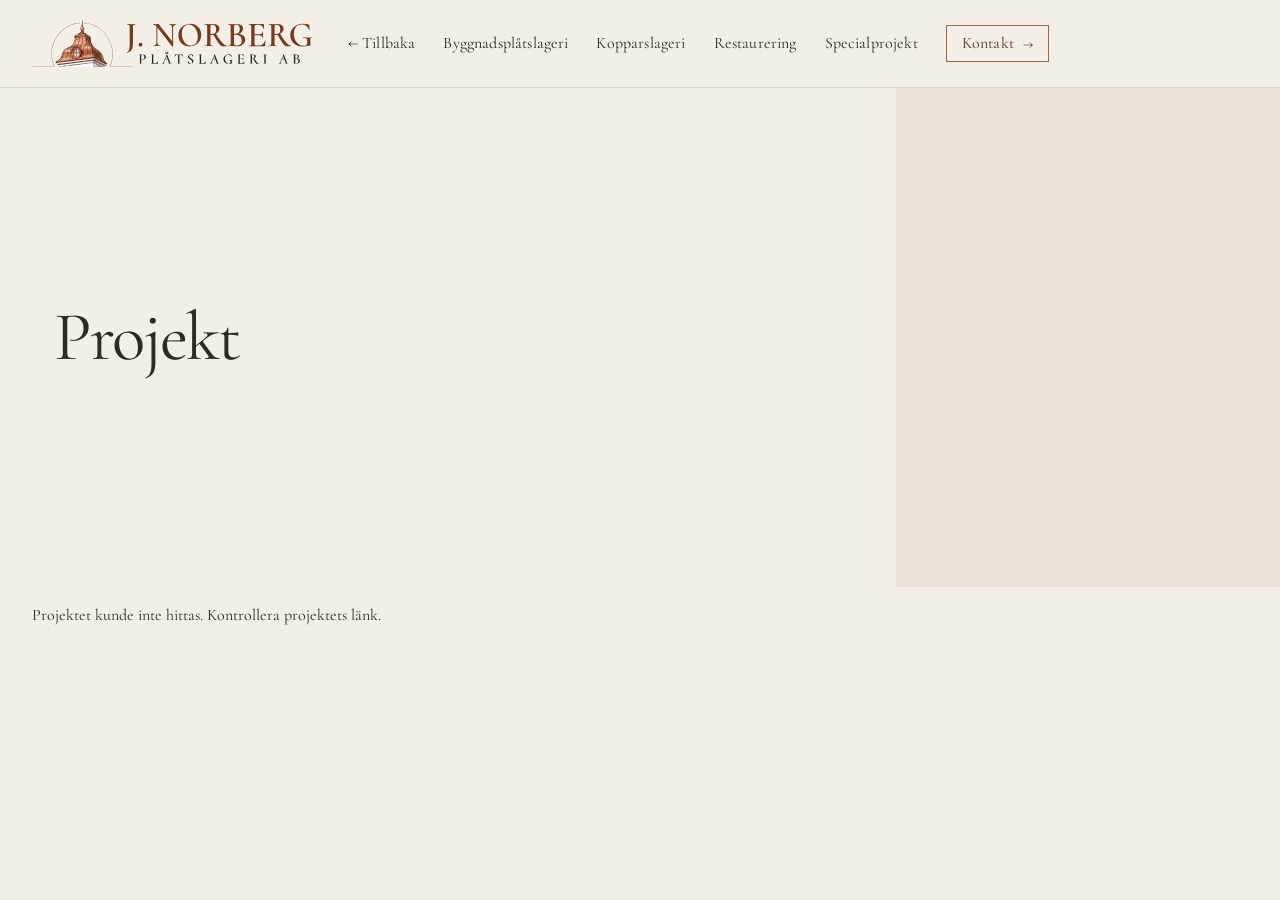
==== commit 7fa4c232: "ayoo" ====
--- a/projekt.html
+++ b/projekt.html
@@ -1,7 +1,7 @@
 <!DOCTYPE html><html lang="sv"><head><meta charset="UTF-8"><meta name="viewport" content="width=device-width, initial-scale=1.0"><meta name="theme-color" content="#f3eee6"><title>Projekt | J. Norberg Plåtslageri AB</title><meta name="description" content="Projekt och referenser från J. Norberg Plåtslageri AB."><link rel="icon" href="logo/favicon-32.png" type="image/png"><link rel="preconnect" href="https://fonts.googleapis.com"><link rel="preconnect" href="https://fonts.gstatic.com" crossorigin><link href="https://fonts.googleapis.com/css2?family=Cormorant+Garamond:wght@400;500;600&display=swap" rel="stylesheet"><link rel="stylesheet" href="style.css"><link rel="stylesheet" href="undersidor.css">
   <link rel="stylesheet" href="header.css">
 </head><body class="inner-page project-detail-page">
-<header class="site-header"><div class="container nav-wrap"><a href="index.html#hem" class="brand" aria-label="J. Norberg Plåtslageri AB – startsida"><img src="logo/J-NORBERG.svg" alt="J. Norberg Plåtslageri AB"></a><nav class="main-nav" aria-label="Huvudnavigation"><a href="#" class="nav-link back-link" id="back-to-service">← Tillbaka</a><a href="tjanster/byggnadsplatslageri.html" class="nav-link" data-service-link="byggnadsplatslageri">Byggnadsplåtslageri</a><a href="tjanster/kopparslageri.html" class="nav-link" data-service-link="kopparslageri">Kopparslageri</a><a href="tjanster/restaurering.html" class="nav-link" data-service-link="restaurering">Restaurering</a><a href="tjanster/specialprojekt.html" class="nav-link" data-service-link="specialprojekt">Specialprojekt</a><a href="index.html#kontakt" class="nav-link header-contact">Kontakt <span>→</span></a></nav></div></header>
+<header class="site-header"><div class="container nav-wrap"><a href="index.html#hem" class="brand" aria-label="J. Norberg Plåtslageri AB – startsida"><img src="logo/J-NORBERG.svg" alt="J. Norberg Plåtslageri AB"></a><nav class="main-nav" aria-label="Huvudnavigation"><a href="#" class="nav-link back-link" id="back-to-service">← Tillbaka</a><a href="tjanster/byggnadsplatslageri.html" class="nav-link" data-service-link="byggnadsplatslageri">Byggnadsplåtslageri</a><a href="tjanster/kopparslageri.html" class="nav-link" data-service-link="kopparslageri">Kopparslageri</a><a href="tjanster/restaurering.html" class="nav-link" data-service-link="restaurering">Restaurering</a><a href="tjanster/specialprojekt.html" class="nav-link" data-service-link="specialprojekt">Specialprojekt</a><a href="index.html#kontakt" class="nav-link header-contact"><span class="header-contact-label">Kontakt</span> <span class="header-contact-arrow">→</span></a></nav></div></header>
 <main class="inner-main" id="project-content"><section class="detail-hero project-hero"><div class="detail-hero-title"><h1>Projekt</h1></div></section><section class="content-width"><p>Projektet kunde inte hittas. Kontrollera projektets länk.</p></section></main>
 <div class="image-lightbox" id="image-lightbox" hidden role="dialog" aria-modal="true" aria-label="Förstorad projektbild"><button class="lightbox-close" type="button" aria-label="Stäng bild">×</button><button class="lightbox-prev" type="button" aria-label="Föregående bild">‹</button><img src="" alt=""><button class="lightbox-next" type="button" aria-label="Nästa bild">›</button><p class="lightbox-caption"></p></div>
-<script src="project.js"></script></body></html>+<script src="site-utils.js"></script><script src="project.js"></script></body></html>
--- a/style.css
+++ b/style.css
@@ -1,5 +1,4 @@
 :root {
-  
   --bg: #f3eee6;
   --bg-light: #f8f5ef;
   --card: #e9e2d7;
@@ -11,19 +10,22 @@
   --line: rgba(48, 42, 36, 0.14);
   --max-width: 1320px;
 }
+
 * {
   box-sizing: border-box;
 }
+
 html {
   scroll-behavior: smooth;
-  /* Förhindra att en bred sektion skapar horisontell sidscrollning. */
+  /*Förhindra att en bred sektion skapar horisontell sidscrollning.*/
   overflow-x: clip;
   max-width: 100%;
 }
+
 body {
   margin: 0;
-  /* Klipp eventuell overflow vid sidans ytterkant utan att stänga av
-     separata horisontella svepytor, exempelvis referenserna på mobil. */
+  /*Klipp eventuell overflow vid sidans ytterkant utan att stänga av
+     separata horisontella svepytor, exempelvis referenserna på mobil.*/
   overflow-x: clip;
   max-width: 100%;
   background: var(--bg);
@@ -35,20 +37,24 @@
   font-weight: 400;
   line-height: 1.6;
 }
+
 img {
   display: block;
   max-width: 100%;
 }
+
 a {
   color: inherit;
   text-decoration: none;
 }
+
 button,
 input,
 textarea,
 select {
   font: inherit;
 }
+
 body,
 button,
 input,
@@ -68,6 +74,7 @@
     serif;
   font-style: normal;
 }
+
 .container {
   width: min(
       calc(100% - 64px),
@@ -75,23 +82,6 @@
     );
   margin: 0 auto;
 }
-
-
-
-
-
-
-
-
-
-@media (hover: hover) and (pointer: fine) {
-  
-  
-}
-
-
-
-
 
 .hero-section {
   min-height: calc(100vh - var(--header-height));
@@ -100,6 +90,7 @@
   flex-direction: column;
   align-items: stretch;
 }
+
 .hero-grid {
   width: 100%;
   min-height: max(475px, calc(100vh - var(--header-height) - 145px));
@@ -112,6 +103,7 @@
   align-items: stretch;
   min-width: 0;
 }
+
 .hero-content {
   width: 100%;
   min-width: 0;
@@ -127,6 +119,7 @@
   justify-content: center;
   background: var(--bg);
 }
+
 .hero-content h1 {
   margin: 0 0 26px;
   max-width: 620px;
@@ -139,6 +132,7 @@
   font-weight: 400;
   letter-spacing: -0.045em;
 }
+
 .hero-text {
   max-width: 560px;
   margin: 0 0 22px;
@@ -146,15 +140,18 @@
   line-height: 1.55;
   color: var(--muted);
 }
+
 .hero-text:last-child {
   margin-bottom: 0;
 }
+
 .hero-image {
   width: 100%;
   min-width: 0;
   min-height: 100%;
   overflow: hidden;
 }
+
 .hero-image img {
   width: 100%;
   height: 100%;
@@ -162,6 +159,7 @@
   object-fit: cover;
   object-position: 72% center;
 }
+
 .section-band {
   width: 100%;
   min-height: 145px;
@@ -173,6 +171,7 @@
   border-top: 1px solid var(--line);
   border-bottom: 1px solid var(--line);
 }
+
 .references-carousel {
   width: 100%;
   min-width: 0;
@@ -183,10 +182,12 @@
   align-items: stretch;
   gap: 10px;
 }
+
 .references-viewport {
   min-width: 0;
   overflow: hidden;
 }
+
 .references-track {
   min-height: 125px;
   display: flex;
@@ -195,6 +196,7 @@
   transition: transform 0.4s ease;
   will-change: transform;
 }
+
 .reference-card {
   flex: 0 0 auto;
   width: max-content;
@@ -209,6 +211,7 @@
   background: var(--card);
   border: 1px solid rgba(48, 42, 36, 0.08);
 }
+
 .reference-label {
   display: inline;
   margin: 0 7px 0 0;
@@ -219,6 +222,7 @@
   text-transform: uppercase;
   white-space: nowrap;
 }
+
 .reference-name {
   margin: 0 0 1px;
   font-size: 17px;
@@ -226,18 +230,21 @@
   font-weight: 500;
   white-space: nowrap;
 }
+
 .reference-role {
   margin: 0 0 4px;
   color: var(--muted);
   font-size: 13px;
   line-height: 1.1;
 }
+
 .reference-quote {
   margin: 0;
   color: var(--text);
   font-size: 14px;
   line-height: 1.2;
 }
+
 .reference-project {
   display: none;
   margin: 5px 0 0;
@@ -246,9 +253,11 @@
   line-height: 1.05;
   letter-spacing: 0.04em;
 }
+
 .reference-project:not(:empty) {
   display: block;
 }
+
 .reference-arrow {
   width: 34px;
   height: 34px;
@@ -266,10 +275,12 @@
   transition: background 0.2s ease,
     color 0.2s ease;
 }
+
 .reference-arrow:hover {
   background: var(--copper);
   color: var(--white);
 }
+
 .services-section {
   min-height: calc(
       100vh - var(--header-height)
@@ -279,6 +290,7 @@
   display: flex;
   align-items: stretch;
 }
+
 .services-section > .container {
   width: 100vw;
   max-width: none;
@@ -289,6 +301,7 @@
   display: flex;
   align-items: stretch;
 }
+
 .services-grid {
   width: 100%;
   min-height: calc(
@@ -302,6 +315,7 @@
   gap: 0;
   align-items: stretch;
 }
+
 .service-card {
   display: flex;
   flex-direction: column;
@@ -309,12 +323,14 @@
   min-height: calc(100vh - var(--header-height));
   background: var(--card);
 }
+
 .service-image {
   width: 100%;
   flex: 0 0 63%;
   min-height: 0;
   overflow: hidden;
 }
+
 .service-image img {
   width: 100%;
   height: 100%;
@@ -324,16 +340,19 @@
   transform: scale(1);
   transition: transform 0.45s ease;
 }
+
 .service-card:hover
 .service-image img {
   transform: scale(1.035);
 }
+
 .service-info {
   flex: 0 0 37%;
   min-height: 205px;
   padding: 28px 30px 32px;
   background: var(--card);
 }
+
 .service-info h3 {
   margin: 0 0 20px;
   font-size: 27px;
@@ -344,10 +363,12 @@
   color: var(--text);
   transition: color 0.25s ease;
 }
+
 .service-card:hover
 .service-info h3 {
   color: var(--copper);
 }
+
 .service-info p {
   margin: 0;
   max-width: 290px;
@@ -355,6 +376,7 @@
   line-height: 1.5;
   color: var(--muted);
 }
+
 .current-section {
   min-height: calc(
       100vh - var(--header-height)
@@ -365,6 +387,7 @@
   flex-direction: column;
   align-items: stretch;
 }
+
 .current-section > .container {
   width: 100vw;
   max-width: none;
@@ -376,6 +399,7 @@
   display: flex;
   align-items: stretch;
 }
+
 .current-project {
   width: 100%;
   min-height: calc(100vh - var(--header-height));
@@ -385,6 +409,7 @@
   gap: 0;
   align-items: stretch;
 }
+
 .current-image {
   grid-column: 2;
   grid-row: 1;
@@ -394,6 +419,7 @@
   overflow: hidden;
   background: #ddd5ca;
 }
+
 .current-image img {
   width: 100%;
   height: 100%;
@@ -401,6 +427,7 @@
   object-fit: cover;
   object-position: center;
 }
+
 .current-content {
   grid-column: 1;
   grid-row: 1;
@@ -417,6 +444,7 @@
   justify-content: center;
   background: var(--bg);
 }
+
 .current-content h2 {
   margin: 0 0 24px;
   font-size: clamp(
@@ -428,6 +456,7 @@
   font-weight: 400;
   letter-spacing: -0.02em;
 }
+
 .current-content p {
   max-width: 520px;
   margin: 0 0 28px;
@@ -435,6 +464,7 @@
   line-height: 1.6;
   color: var(--muted);
 }
+
 .read-more {
   display: inline-flex;
   align-items: center;
@@ -444,15 +474,19 @@
   font-weight: 500;
   color: var(--copper-dark);
 }
+
 .read-more span {
   transition: transform 0.25s ease;
 }
+
 .read-more:hover {
   color: var(--copper);
 }
+
 .read-more:hover span {
   transform: translateX(4px);
 }
+
 .about-section {
   min-height: calc(
       100vh - var(--header-height)
@@ -469,6 +503,7 @@
       0.35
     );
 }
+
 .about-section > .container {
   width: 100vw;
   max-width: none;
@@ -479,6 +514,7 @@
   display: flex;
   align-items: stretch;
 }
+
 .about-grid {
   width: 100%;
   min-height: calc(100vh - var(--header-height));
@@ -487,6 +523,7 @@
   gap: 0;
   align-items: stretch;
 }
+
 .about-image {
   width: 100%;
   min-height: 0;
@@ -495,11 +532,13 @@
   align-items: center;
   justify-content: center;
 }
+
 .about-image picture {
   display: block;
   width: 100%;
   height: 100%;
 }
+
 .about-image img {
   display: block;
   width: 100%;
@@ -508,6 +547,7 @@
   object-fit: contain;
   object-position: center;
 }
+
 .about-content {
   width: 100%;
   padding: 60px
@@ -521,6 +561,7 @@
   justify-content: center;
   background: var(--bg);
 }
+
 .about-content h2 {
   margin: 0 0 24px;
   font-size: clamp(
@@ -532,6 +573,7 @@
   font-weight: 400;
   letter-spacing: -0.02em;
 }
+
 .about-content p {
   max-width: 560px;
   margin: 0 0 28px;
@@ -539,6 +581,7 @@
   line-height: 1.6;
   color: var(--muted);
 }
+
 .contact-section {
   position: relative;
   min-height: calc(
@@ -550,6 +593,7 @@
   background: var(--bg-light);
   border-top: 1px solid var(--line);
 }
+
 .contact-background {
   position: absolute;
   top: 0;
@@ -560,6 +604,7 @@
   overflow: hidden;
   pointer-events: none;
 }
+
 .contact-background img {
   position: absolute;
   inset: 0;
@@ -570,6 +615,7 @@
   object-position: center;
   display: block;
 }
+
 .contact-panel {
   position: relative;
   z-index: 2;
@@ -590,12 +636,14 @@
   align-items: center;
   background: var(--bg-light);
 }
+
 .contact-content {
   position: relative;
   z-index: 3;
   width: 100%;
   max-width: 560px;
 }
+
 .contact-content h2 {
   margin: 0 0 24px;
   font-size: clamp(
@@ -607,6 +655,7 @@
   font-weight: 400;
   letter-spacing: -0.02em;
 }
+
 .contact-intro {
   margin: 0 0 45px;
   max-width: 560px;
@@ -615,15 +664,18 @@
   font-weight: 400;
   font-style: normal;
 }
+
 .contact-details {
   width: 100%;
   max-width: 500px;
   border-top: 1px solid var(--line);
 }
+
 .contact-item {
   padding: 17px 0;
   border-bottom: 1px solid var(--line);
 }
+
 .contact-item span {
   display: block;
   margin-bottom: 3px;
@@ -633,6 +685,7 @@
   text-transform: uppercase;
   color: var(--muted);
 }
+
 .contact-item a,
 .contact-item p {
   margin: 0;
@@ -641,12 +694,15 @@
   font-weight: 400;
   font-style: normal;
 }
+
 .contact-item a {
   transition: color 0.25s ease;
 }
+
 .contact-item a:hover {
   color: var(--copper);
 }
+
 @media (max-width: 1150px) {
   .container {
     width: min(
@@ -654,10 +710,6 @@
         var(--max-width)
       );
   }
-  
-  
-  
-  
   .hero-content {
     padding: 50px;
   }
@@ -703,14 +755,8 @@
       );
   }
 }
+
 @media (max-width: 800px) {
-  
-  
-  
-  
-  
-  
-  
   .hero-section {
     height: auto;
     min-height: 0;
@@ -801,7 +847,6 @@
   .reference-arrow {
     display: none;
   }
-
   .services-section {
     width: 100%;
     height: auto;
@@ -999,12 +1044,8 @@
     max-width: none;
   }
 }
+
 @media (max-width: 540px) {
-  
-  
-  
-  
-  
   .section-band {
     padding: 10px 8px;
   }
@@ -1068,11 +1109,8 @@
     font-size: 19px;
   }
 }
+
 @media (max-width: 400px) {
-  
-  
-  
-  
   .reference-name {
     font-size: 13px;
   }
@@ -1083,6 +1121,7 @@
     font-size: 10px;
   }
 }
+
 @media (min-width: 801px) and (max-height: 780px) {
   .hero-content {
     padding-top: 35px;
@@ -1109,22 +1148,17 @@
     margin-bottom: 28px;
   }
 }
-@media (min-width: 801px) {
-  
-  
-  :root {
-    
-  }
-}
-
-/* ===== Stabilisering: bildreferens och skärmhöjd ===== */
+
+/*===== Stabilisering: bildreferens och skärmhöjd =====*/
+
 .service-info {
   flex: 1 1 auto;
   min-height: 205px;
   overflow: visible;
 }
 
-/* Aktuellt: bild och kreditering ryms inom samma bildyta */
+/*Aktuellt: bild och kreditering ryms inom samma bildyta*/
+
 .current-gallery {
   grid-column: 2;
   grid-row: 1;
@@ -1180,27 +1214,25 @@
   text-underline-offset: 2px;
 }
 
-/* Om J. Norberg: en skärmhög sektion, beskär bilden nedifrån/uppifrån
-   så att nederdelen av motivet prioriteras. */
+/*Om J. Norberg: en skärmhög sektion, beskär bilden nedifrån/uppifrån
+   så att nederdelen av motivet prioriteras.*/
+
 @media (min-width: 801px) {
   .about-section {
     height: calc(100vh - var(--header-height));
     min-height: calc(100vh - var(--header-height));
     overflow: hidden;
   }
-
   .about-section > .container,
   .about-grid {
     height: 100%;
     min-height: 0;
   }
-
   .about-image {
     height: 100%;
     min-height: 0;
     overflow: hidden;
   }
-
   .about-image img {
     width: 100%;
     height: 100%;
@@ -1217,16 +1249,13 @@
     scrollbar-width: none;
     touch-action: pan-x;
   }
-
   .references-viewport::-webkit-scrollbar {
     display: none;
   }
-
   .reference-quote {
     display: block;
     overflow: visible;
   }
-
   .current-gallery {
     grid-column: auto;
     grid-row: auto;
@@ -1235,7 +1264,6 @@
     min-height: 0;
     width: 100%;
   }
-
   .current-gallery .current-image-main {
     position: relative;
     width: 100%;
@@ -1243,7 +1271,6 @@
     aspect-ratio: 2328 / 1592;
     overflow: hidden;
   }
-
   .current-gallery .current-image-main img {
     width: 100%;
     height: 100%;
@@ -1251,7 +1278,6 @@
     object-fit: cover;
     object-position: center;
   }
-
   .current-gallery .current-image-main figcaption {
     display: block !important;
     position: absolute;
@@ -1268,41 +1294,33 @@
     font-size: 11px;
     line-height: 1.3;
   }
-
   .current-gallery .current-image-main figcaption a {
     color: var(--copper-dark);
   }
-
   .current-project {
     display: flex;
     flex-direction: column;
   }
-
   .current-gallery {
     order: 1;
   }
-
   .current-content {
     order: 2;
   }
-
   .about-section {
     height: auto;
     min-height: 0;
     overflow: visible;
   }
-
   .about-grid {
     height: auto;
     min-height: 0;
   }
-
   .about-image {
     height: auto;
     min-height: 0;
     overflow: visible;
   }
-
   .about-image img {
     display: block;
     width: 100%;
@@ -1320,20 +1338,18 @@
     height: auto;
     min-height: 0;
   }
-
   .reference-quote {
     display: block;
     overflow: visible;
     -webkit-line-clamp: unset;
   }
-
   .reference-arrow {
     display: none;
   }
 }
 
-
-/* Förhindra att grid-/flexinnehåll breddar hela dokumentet. */
+/*Förhindra att grid-/flexinnehåll breddar hela dokumentet.*/
+
 .current-project,
 .current-content,
 .current-gallery,
@@ -1347,8 +1363,9 @@
   min-width: 0;
 }
 
-/* Mobil: varje huvudsektion fyller minst den synliga skärmhöjden.
-   Innehåll får fortfarande göra sektionen högre vid behov. */
+/*Mobil: varje huvudsektion fyller minst den synliga skärmhöjden.
+   Innehåll får fortfarande göra sektionen högre vid behov.*/
+
 @media (max-width: 800px) {
   .hero-section,
   .services-section,
@@ -1360,146 +1377,266 @@
   }
 }
 
-/* Mobil: större logotyp, nästan hela skärmens bredd. Logotypen ligger kvar vid scroll. */
-@media (max-width: 800px) {
-  
-
-  
-
-  
-}
-
-@media (max-width: 540px) {
-  
-
-  
-}
-
-@media (max-width: 400px) {
-  
-}
-
-/* Mobil logotyp: bredare presentation utan att ändra scrollbeteendet. */
-@media (max-width: 800px) {
-  
-  
-}
-
-/* Referenskarusell: smala, höga överlagrade pilar som fylls vid hover. */
-.references-carousel { position:relative; display:block; }
-.references-carousel .references-viewport { width:100%; }
+/*Referenskarusell: smala, höga överlagrade pilar som fylls vid hover.*/
+
+.references-carousel {
+  position: relative;
+  display: block;
+}
+
+.references-carousel .references-viewport {
+  width: 100%;
+}
+
 .references-carousel .reference-arrow {
-  position:absolute; top:0; bottom:0; z-index:3; width:clamp(28px,3vw,44px); height:auto;
-  align-self:stretch; border:1px solid rgba(130,85,54,.45); background:rgba(243,238,230,.30);
-  color:var(--copper-dark); backdrop-filter:blur(3px); font-size:22px; font-weight:300;
-  transition:background .2s ease,color .2s ease,border-color .2s ease;
-}
-.references-carousel .reference-prev { left:0; }
-.references-carousel .reference-next { right:0; }
-.references-carousel .reference-arrow:hover { background:var(--copper); color:var(--white); border-color:var(--copper); }
+  position: absolute;
+  top: 0;
+  bottom: 0;
+  z-index: 3;
+  width: clamp(28px,3vw,44px);
+  height: auto;
+  align-self: stretch;
+  border: 1px solid rgba(130,85,54,.45);
+  background: rgba(243,238,230,.30);
+  color: var(--copper-dark);
+  backdrop-filter: blur(3px);
+  font-size: 22px;
+  font-weight: 300;
+  transition: background .2s ease,color .2s ease,border-color .2s ease;
+}
+
 @media (max-width:800px) {
-  .references-carousel .reference-arrow { width:26px; }
-}
-
-
-/* Gemensam mobil-logotyp på startsida och tjänstesidor. */
+  .references-carousel .reference-arrow {
+    width: 26px;
+  }
+}
+
+/*Referenspilarna använder samma diskreta, smala form som tjänsternas karusellpilar.*/
+
+.references-carousel .reference-arrow {
+  width: clamp(34px,3vw,46px);
+  border: 1px solid rgba(130,85,54,.45);
+  background: rgba(243,238,230,.30);
+  color: var(--copper-dark,var(--copper));
+  backdrop-filter: blur(3px);
+  font-size: 24px;
+  font-weight: 300;
+  transition: background .2s ease,color .2s ease,border-color .2s ease;
+}
+
+.references-carousel .reference-arrow:hover {
+  background: var(--copper);
+  color: var(--white);
+  border-color: var(--copper);
+}
+
 @media (max-width:800px) {
-  
-  
-}
-
-/* Referenspilarna använder samma diskreta, smala form som tjänsternas karusellpilar. */
+  .references-carousel .reference-arrow {
+    width: 26px;
+  }
+}
+
+/*Korrigering: referenskarusellens pilar matchar tjänsternas smala sidoknappar.*/
+
+.references-carousel {
+  position: relative;
+}
+
 .references-carousel .reference-arrow {
-  width:clamp(34px,3vw,46px);
-  border:1px solid rgba(130,85,54,.45);
-  background:rgba(243,238,230,.30);
-  color:var(--copper-dark,var(--copper));
-  backdrop-filter:blur(3px);
-  font-size:24px;
-  font-weight:300;
-  transition:background .2s ease,color .2s ease,border-color .2s ease;
-}
-.references-carousel .reference-arrow:hover {
-  background:var(--copper); color:var(--white); border-color:var(--copper);
-}
-@media (max-width:800px) { .references-carousel .reference-arrow { width:26px; } }
-
-/* Korrigering: referenskarusellens pilar matchar tjänsternas smala sidoknappar. */
-.references-carousel { position:relative; }
-.references-carousel .reference-arrow {
-  position:absolute !important; top:0; bottom:0; z-index:5;
-  width:clamp(34px,3vw,46px) !important; height:auto !important;
-  border:1px solid rgba(130,85,54,.45) !important;
-  background:rgba(243,238,230,.30) !important;
-  color:var(--copper-dark,var(--copper)) !important;
-  backdrop-filter:blur(3px); -webkit-backdrop-filter:blur(3px);
-  font-size:24px; font-weight:300;
-  transition:background .2s ease,color .2s ease,border-color .2s ease;
-}
-.references-carousel .reference-prev { left:0; }
-.references-carousel .reference-next { right:0; }
-.references-carousel .reference-arrow:hover {
-  background:var(--copper) !important; color:var(--white) !important; border-color:var(--copper) !important;
-}
-
-/* Referenskarusell: fullbredd med pilar längst ut vid sidkanterna. */
-.section-band { padding-left: 0 !important; padding-right: 0 !important; }
-.references-carousel { position: relative; display: block; width: 100%; }
-.references-carousel .references-viewport { width: 100%; padding-left: clamp(34px, 3vw, 46px); padding-right: clamp(34px, 3vw, 46px); }
-.references-carousel .reference-arrow {
-  position: absolute !important; top: 0; bottom: 0; z-index: 5;
-  width: clamp(34px, 3vw, 46px) !important; height: auto !important;
+  position: absolute !important;
+  top: 0;
+  bottom: 0;
+  z-index: 5;
+  width: clamp(34px,3vw,46px) !important;
+  height: auto !important;
   border: 1px solid rgba(130,85,54,.45) !important;
   background: rgba(243,238,230,.30) !important;
   color: var(--copper-dark,var(--copper)) !important;
-  backdrop-filter: blur(3px); -webkit-backdrop-filter: blur(3px);
-  font-size: 24px; font-weight: 300;
+  backdrop-filter: blur(3px);
+  -webkit-backdrop-filter: blur(3px);
+  font-size: 24px;
+  font-weight: 300;
+  transition: background .2s ease,color .2s ease,border-color .2s ease;
+}
+
+.references-carousel .reference-prev {
+  left: 0;
+}
+
+.references-carousel .reference-next {
+  right: 0;
+}
+
+/*Referenskarusell: fullbredd med pilar längst ut vid sidkanterna.*/
+
+.section-band {
+  padding-left: 0 !important;
+  padding-right: 0 !important;
+}
+
+.references-carousel {
+  position: relative;
+  display: block;
+  width: 100%;
+}
+
+.references-carousel .references-viewport {
+  width: 100%;
+  padding-left: clamp(34px, 3vw, 46px);
+  padding-right: clamp(34px, 3vw, 46px);
+}
+
+.references-carousel .reference-arrow {
+  position: absolute !important;
+  top: 0;
+  bottom: 0;
+  z-index: 5;
+  width: clamp(34px, 3vw, 46px) !important;
+  height: auto !important;
+  border: 1px solid rgba(130,85,54,.45) !important;
+  background: rgba(243,238,230,.30) !important;
+  color: var(--copper-dark,var(--copper)) !important;
+  backdrop-filter: blur(3px);
+  -webkit-backdrop-filter: blur(3px);
+  font-size: 24px;
+  font-weight: 300;
   transition: background .2s ease, color .2s ease, border-color .2s ease;
 }
-.references-carousel .reference-prev { left: 0 !important; }
-.references-carousel .reference-next { right: 0 !important; }
-.references-carousel .reference-arrow:hover { background: var(--copper) !important; color: var(--white) !important; border-color: var(--copper) !important; }
+
+.references-carousel .reference-prev {
+  left: 0 !important;
+}
+
+.references-carousel .reference-next {
+  right: 0 !important;
+}
+
 @media (max-width: 800px) {
-  .section-band { padding-left: 0 !important; padding-right: 0 !important; }
-  .references-carousel .references-viewport { padding-left: 26px; padding-right: 26px; }
-  .references-carousel .reference-arrow { width: 26px !important; }
-}
-
-/* Referenskarusellens pilar ska vara egna block, inte ligga ovanpå korten. */
+  .section-band {
+    padding-left: 0 !important;
+    padding-right: 0 !important;
+  }
+  .references-carousel .references-viewport {
+    padding-left: 26px;
+    padding-right: 26px;
+  }
+  .references-carousel .reference-arrow {
+    width: 26px !important;
+  }
+}
+
+/*Referenskarusellens pilar ska vara egna block, inte ligga ovanpå korten.*/
+
 .references-carousel {
-  display:grid !important; grid-template-columns:34px minmax(0,1fr) 34px !important;
-  align-items:stretch !important; gap:10px !important; width:100% !important;
-}
-.references-carousel .references-viewport { width:100% !important; min-width:0; padding:0 !important; }
+  display: grid !important;
+  grid-template-columns: 34px minmax(0,1fr) 34px !important;
+  align-items: stretch !important;
+  gap: 10px !important;
+  width: 100% !important;
+}
+
+.references-carousel .references-viewport {
+  width: 100% !important;
+  min-width: 0;
+  padding: 0 !important;
+}
+
 .references-carousel .reference-arrow {
-  position:static !important; inset:auto !important; align-self:stretch !important;
-  width:34px !important; height:auto !important; min-height:100%;
-  border:1px solid rgba(130,85,54,.45) !important; background:transparent !important;
-  color:var(--copper-dark,var(--copper)) !important; backdrop-filter:none !important;
-  transition:background .2s ease,color .2s ease,border-color .2s ease;
-}
-.references-carousel .reference-arrow:hover { background:var(--copper) !important; color:var(--white) !important; border-color:var(--copper) !important; }
+  position: static !important;
+  inset: auto !important;
+  align-self: stretch !important;
+  width: 34px !important;
+  height: auto !important;
+  min-height: 100%;
+  border: 1px solid rgba(130,85,54,.45) !important;
+  background: transparent !important;
+  color: var(--copper-dark,var(--copper)) !important;
+  backdrop-filter: none !important;
+  transition: background .2s ease,color .2s ease,border-color .2s ease;
+}
+
+.references-carousel .reference-arrow:hover {
+  background: var(--copper) !important;
+  color: var(--white) !important;
+  border-color: var(--copper) !important;
+}
+
 @media (max-width:800px) {
-  .references-carousel { grid-template-columns:24px minmax(0,1fr) 24px !important; gap:5px !important; }
-  .references-carousel .reference-arrow { width:24px !important; }
-}
-
-
-/* Mobilfix: referenskarusellen ska visa korten och pilarna som egna sidoblock. */
+  .references-carousel {
+    grid-template-columns: 24px minmax(0,1fr) 24px !important;
+    gap: 5px !important;
+  }
+  .references-carousel .reference-arrow {
+    width: 24px !important;
+  }
+}
+
+/*Mobilfix: referenskarusellen ska visa korten och pilarna som egna sidoblock.*/
+
 @media (max-width: 800px) {
-  .section-band { width:100%; padding:10px 0 !important; overflow:hidden; }
-  .references-carousel { display:grid !important; grid-template-columns:24px minmax(0,1fr) 24px !important; gap:5px !important; align-items:stretch !important; width:100% !important; min-width:0; }
-  .references-carousel .references-viewport { display:block; width:auto !important; min-width:0; overflow:hidden !important; padding:0 !important; }
-  .references-carousel .references-track { display:flex; width:max-content; min-height:0; gap:8px; transform:translateX(0); transition:transform .3s ease; }
-  .references-carousel .reference-card { flex:0 0 min(78vw, 340px) !important; width:min(78vw, 340px) !important; min-width:0 !important; max-width:none !important; min-height:125px; height:auto; padding:11px 12px; box-sizing:border-box; }
-  .references-carousel .reference-name { white-space:normal; font-size:15px; }
-  .references-carousel .reference-role { font-size:11px; }
-  .references-carousel .reference-quote { font-size:12px; line-height:1.25; }
-  .references-carousel .reference-arrow { position:static !important; display:flex; align-self:stretch !important; width:24px !important; min-width:24px; height:auto !important; min-height:100%; padding:0; }
-}
-
-
-/* Slutlig mobilfix för referenser: native swipe, inga pilar eller tomma ytor. */
+  .section-band {
+    width: 100%;
+    padding: 10px 0 !important;
+    overflow: hidden;
+  }
+  .references-carousel {
+    display: grid !important;
+    grid-template-columns: 24px minmax(0,1fr) 24px !important;
+    gap: 5px !important;
+    align-items: stretch !important;
+    width: 100% !important;
+    min-width: 0;
+  }
+  .references-carousel .references-viewport {
+    display: block;
+    width: auto !important;
+    min-width: 0;
+    overflow: hidden !important;
+    padding: 0 !important;
+  }
+  .references-carousel .references-track {
+    display: flex;
+    width: max-content;
+    min-height: 0;
+    gap: 8px;
+    transform: translateX(0);
+    transition: transform .3s ease;
+  }
+  .references-carousel .reference-card {
+    flex: 0 0 min(78vw, 340px) !important;
+    width: min(78vw, 340px) !important;
+    min-width: 0 !important;
+    max-width: none !important;
+    min-height: 125px;
+    height: auto;
+    padding: 11px 12px;
+    box-sizing: border-box;
+  }
+  .references-carousel .reference-name {
+    white-space: normal;
+    font-size: 15px;
+  }
+  .references-carousel .reference-role {
+    font-size: 11px;
+  }
+  .references-carousel .reference-quote {
+    font-size: 12px;
+    line-height: 1.25;
+  }
+  .references-carousel .reference-arrow {
+    position: static !important;
+    display: flex;
+    align-self: stretch !important;
+    width: 24px !important;
+    min-width: 24px;
+    height: auto !important;
+    min-height: 100%;
+    padding: 0;
+  }
+}
+
+/*Slutlig mobilfix för referenser: native swipe, inga pilar eller tomma ytor.*/
+
 @media (max-width: 800px) {
   .section-band {
     display: block !important;
@@ -1534,7 +1671,9 @@
     scrollbar-width: none;
     box-sizing: border-box;
   }
-  .references-carousel .references-viewport::-webkit-scrollbar { display: none !important; }
+  .references-carousel .references-viewport::-webkit-scrollbar {
+    display: none !important;
+  }
   .references-carousel .references-track {
     display: flex !important;
     width: max-content !important;
@@ -1556,8 +1695,18 @@
     box-sizing: border-box !important;
     overflow-wrap: anywhere;
   }
-  .references-carousel .reference-name { font-size: 17px !important; white-space: normal !important; }
-  .references-carousel .reference-role { font-size: 13px !important; }
-  .references-carousel .reference-quote { font-size: 14px !important; line-height: 1.3 !important; }
-  .references-carousel .reference-arrow { display: none !important; }
-}
+  .references-carousel .reference-name {
+    font-size: 17px !important;
+    white-space: normal !important;
+  }
+  .references-carousel .reference-role {
+    font-size: 13px !important;
+  }
+  .references-carousel .reference-quote {
+    font-size: 14px !important;
+    line-height: 1.3 !important;
+  }
+  .references-carousel .reference-arrow {
+    display: none !important;
+  }
+}
--- a/undersidor.css
+++ b/undersidor.css
@@ -1,538 +1,1832 @@
-/* Estetisk uppdatering – gemensam layout för alla tjänste- och projektsidor */
-.inner-page { background: var(--cream, #f3eee6); color: var(--text, #29251f); }
-
-
-
-
-
-.inner-page .back-link { color:var(--copper,#825536); }
-
-/* Tjänstehero: hela originalbilden syns, texten ligger bredvid */
-.detail-hero { display:grid; grid-template-columns:minmax(0,1.18fr) minmax(320px,.82fr); align-items:stretch; width:100%; height:clamp(360px,39vw,540px); min-height:0; overflow:hidden; background:#e9e1d5; }
-.detail-hero picture { position:relative; inset:auto; display:flex; align-items:center; justify-content:flex-start; width:100%; height:100%; min-width:0; overflow:hidden; background:#e9e1d5; }
-.detail-hero picture img, .detail-hero > img { position:relative; inset:auto; display:block; width:100%; height:100%; max-height:100%; object-fit:contain; object-position:left center; }
-.detail-hero-shade { display:none; }
-.detail-hero-title { position:relative; inset:auto; z-index:1; display:flex; flex-direction:column; justify-content:center; padding:clamp(28px,4.2vw,72px); color:var(--text,#29251f); max-width:none; background:var(--cream,#f3eee6); }
-.detail-hero-title .eyebrow { color:var(--copper,#825536); margin-bottom:18px; }
-.detail-hero-title h1 { margin:0; font-family:"Cormorant Garamond",Georgia,serif; font-weight:400; font-size:clamp(44px,5.4vw,78px); line-height:.98; letter-spacing:-.025em; text-wrap:balance; }
-.content-width { width:min(calc(100% - 64px),1440px); margin-inline:auto; }
-.service-intro { padding:clamp(30px,4vw,52px) 0 clamp(20px,2.6vw,34px); max-width:none; }
-.service-intro p { max-width:900px; font-size:16px; line-height:1.7; color:var(--muted,#696158); margin:10px 0 0; }
-.service-intro .intro-lead { color:var(--text,#29251f); font-family:"Cormorant Garamond",Georgia,serif; font-size:clamp(25px,2.7vw,36px); line-height:1.18; margin:0; max-width:1000px; }
-.project-section { padding-top:clamp(12px,2vw,24px); padding-bottom:clamp(64px,8vw,104px); }
-.section-heading { margin-bottom:24px; }
-.section-heading .eyebrow { color:var(--copper,#825536); }
-.section-heading h2 { margin:0; font-family:"Cormorant Garamond",Georgia,serif; font-weight:400; font-size:clamp(32px,3.7vw,48px); line-height:1.05; }
-.project-grid { display:grid; grid-template-columns:repeat(4,minmax(0,1fr)); gap:28px 20px; }
-.project-card { display:block; color:inherit; text-decoration:none; min-width:0; }
-.project-card-image { aspect-ratio:4/3; overflow:hidden; background:#e4ddd3; }
-.project-card-image img { display:block; width:100%; height:100%; object-fit:cover; transition:transform .45s ease; }
-.project-card:hover .project-card-image img { transform:scale(1.025); }
-.project-card-info { padding:13px 0 0; }
-.project-card-info h3 { margin:0 0 6px; font-family:"Cormorant Garamond",Georgia,serif; font-size:clamp(22px,2vw,29px); font-weight:500; line-height:1.08; }
-.project-card-info p { margin:0 0 10px; font-size:14px; line-height:1.55; color:var(--muted,#696158); }
-.text-link { display:inline-flex; align-items:center; gap:9px; color:var(--copper,#825536); font-size:14px; text-decoration:none; }
-.empty-projects { grid-column:1/-1; padding:28px 0; border-top:1px solid var(--line,#d7cec2); border-bottom:1px solid var(--line,#d7cec2); color:var(--muted,#696158); line-height:1.7; }
-.inner-contact { padding-top:28px; padding-bottom:76px; border-top:1px solid var(--line,#d7cec2); }
-.inner-contact p { font-family:"Cormorant Garamond",Georgia,serif; font-size:34px; margin:0 0 12px; }
-.project-hero { grid-template-columns:minmax(0,1.4fr) minmax(300px,.6fr); }
-.project-hero > img { object-fit:contain; object-position:left center; }
-.project-description { padding-top:36px; padding-bottom:12px; }
-.project-description p { max-width:780px; font-size:17px; line-height:1.75; color:var(--muted,#696158); }
-.project-description .intro-lead { color:var(--text,#29251f); font-family:"Cormorant Garamond",Georgia,serif; font-size:clamp(27px,3vw,40px); line-height:1.2; margin-top:0; }
-.project-long-description { max-width:780px; line-height:1.8; color:var(--muted,#696158); }
-.project-gallery-section { padding-top:30px; padding-bottom:100px; }
-.project-gallery { display:grid; grid-template-columns:repeat(3,minmax(0,1fr)); gap:12px; }
-.gallery-image { display:block; border:0; padding:0; margin:0; aspect-ratio:4/3; overflow:hidden; background:#e4ddd3; cursor:zoom-in; }
-.gallery-image img { display:block; width:100%; height:100%; object-fit:cover; transition:transform .35s ease; }
-.gallery-image:hover img { transform:scale(1.03); }
-.image-lightbox[hidden] { display:none; }
-.image-lightbox { position:fixed; z-index:3000; inset:0; display:flex; align-items:center; justify-content:center; padding:56px 72px 72px; background:rgba(20,18,16,.94); }
-.image-lightbox > img { max-width:100%; max-height:100%; width:auto; height:auto; object-fit:contain; }
-.image-lightbox button { position:absolute; border:0; color:#fffaf2; background:rgba(255,255,255,.1); cursor:pointer; }
-.lightbox-close { top:18px; right:22px; font-size:38px; line-height:1; width:48px; height:48px; }
-.lightbox-prev,.lightbox-next { top:50%; transform:translateY(-50%); font-size:44px; width:48px; height:64px; }
-.lightbox-prev { left:14px; } .lightbox-next { right:14px; }
-.lightbox-caption { position:absolute; bottom:16px; left:0; right:0; margin:0; text-align:center; color:#fffaf2; font-size:14px; }
-body.lightbox-open { overflow:hidden; }
-@media (min-width:801px) {   }
-@media (max-width:1100px) { .detail-hero { grid-template-columns:minmax(0,1.05fr) minmax(280px,.95fr); height:clamp(340px,42vw,460px); } .detail-hero-title { padding:28px; } .project-grid { gap:24px 16px; }  }
+/*Estetisk uppdatering – gemensam layout för alla tjänste- och projektsidor*/
+
+.inner-page {
+  background: var(--cream, #f3eee6);
+  color: var(--text, #29251f);
+}
+
+.inner-page .back-link {
+  color: var(--copper,#825536);
+}
+
+/*Tjänstehero: hela originalbilden syns, texten ligger bredvid*/
+
+.detail-hero {
+  display: grid;
+  grid-template-columns: minmax(0,1.18fr) minmax(320px,.82fr);
+  align-items: stretch;
+  width: 100%;
+  height: clamp(360px,39vw,540px);
+  min-height: 0;
+  overflow: hidden;
+  background: #e9e1d5;
+}
+
+.detail-hero picture {
+  position: relative;
+  inset: auto;
+  display: flex;
+  align-items: center;
+  justify-content: flex-start;
+  width: 100%;
+  height: 100%;
+  min-width: 0;
+  overflow: hidden;
+  background: #e9e1d5;
+}
+
+.detail-hero picture img, .detail-hero > img {
+  position: relative;
+  inset: auto;
+  display: block;
+  width: 100%;
+  height: 100%;
+  max-height: 100%;
+  object-fit: contain;
+  object-position: left center;
+}
+
+.detail-hero-shade {
+  display: none;
+}
+
+.detail-hero-title {
+  position: relative;
+  inset: auto;
+  z-index: 1;
+  display: flex;
+  flex-direction: column;
+  justify-content: center;
+  padding: clamp(28px,4.2vw,72px);
+  color: var(--text,#29251f);
+  max-width: none;
+  background: var(--cream,#f3eee6);
+}
+
+.detail-hero-title .eyebrow {
+  color: var(--copper,#825536);
+  margin-bottom: 18px;
+}
+
+.detail-hero-title h1 {
+  margin: 0;
+  font-family: "Cormorant Garamond",Georgia,serif;
+  font-weight: 400;
+  font-size: clamp(44px,5.4vw,78px);
+  line-height: .98;
+  letter-spacing: -.025em;
+  text-wrap: balance;
+}
+
+.content-width {
+  width: min(calc(100% - 64px),1440px);
+  margin-inline: auto;
+}
+
+.service-intro {
+  padding: clamp(30px,4vw,52px) 0 clamp(20px,2.6vw,34px);
+  max-width: none;
+}
+
+.service-intro p {
+  max-width: 900px;
+  font-size: 16px;
+  line-height: 1.7;
+  color: var(--muted,#696158);
+  margin: 10px 0 0;
+}
+
+.service-intro .intro-lead {
+  color: var(--text,#29251f);
+  font-family: "Cormorant Garamond",Georgia,serif;
+  font-size: clamp(25px,2.7vw,36px);
+  line-height: 1.18;
+  margin: 0;
+  max-width: 1000px;
+}
+
+.project-section {
+  padding-top: clamp(12px,2vw,24px);
+  padding-bottom: clamp(64px,8vw,104px);
+}
+
+.section-heading {
+  margin-bottom: 24px;
+}
+
+.section-heading .eyebrow {
+  color: var(--copper,#825536);
+}
+
+.section-heading h2 {
+  margin: 0;
+  font-family: "Cormorant Garamond",Georgia,serif;
+  font-weight: 400;
+  font-size: clamp(32px,3.7vw,48px);
+  line-height: 1.05;
+}
+
+.project-grid {
+  display: grid;
+  grid-template-columns: repeat(4,minmax(0,1fr));
+  gap: 28px 20px;
+}
+
+.project-card {
+  display: block;
+  color: inherit;
+  text-decoration: none;
+  min-width: 0;
+}
+
+.project-card-image {
+  aspect-ratio: 4/3;
+  overflow: hidden;
+  background: #e4ddd3;
+}
+
+.project-card-image img {
+  display: block;
+  width: 100%;
+  height: 100%;
+  object-fit: cover;
+  transition: transform .45s ease;
+}
+
+.project-card:hover .project-card-image img {
+  transform: scale(1.025);
+}
+
+.project-card-info {
+  padding: 13px 0 0;
+}
+
+.project-card-info h3 {
+  margin: 0 0 6px;
+  font-family: "Cormorant Garamond",Georgia,serif;
+  font-size: clamp(22px,2vw,29px);
+  font-weight: 500;
+  line-height: 1.08;
+}
+
+.project-card-info p {
+  margin: 0 0 10px;
+  font-size: 14px;
+  line-height: 1.55;
+  color: var(--muted,#696158);
+}
+
+.text-link {
+  display: inline-flex;
+  align-items: center;
+  gap: 9px;
+  color: var(--copper,#825536);
+  font-size: 14px;
+  text-decoration: none;
+}
+
+.empty-projects {
+  grid-column: 1/-1;
+  padding: 28px 0;
+  border-top: 1px solid var(--line,#d7cec2);
+  border-bottom: 1px solid var(--line,#d7cec2);
+  color: var(--muted,#696158);
+  line-height: 1.7;
+}
+
+.inner-contact {
+  padding-top: 28px;
+  padding-bottom: 76px;
+  border-top: 1px solid var(--line,#d7cec2);
+}
+
+.inner-contact p {
+  font-family: "Cormorant Garamond",Georgia,serif;
+  font-size: 34px;
+  margin: 0 0 12px;
+}
+
+.project-hero {
+  grid-template-columns: minmax(0,1.4fr) minmax(300px,.6fr);
+}
+
+.project-hero > img {
+  object-fit: contain;
+  object-position: left center;
+}
+
+.project-description {
+  padding-top: 36px;
+  padding-bottom: 12px;
+}
+
+.project-description p {
+  max-width: 780px;
+  font-size: 17px;
+  line-height: 1.75;
+  color: var(--muted,#696158);
+}
+
+.project-description .intro-lead {
+  color: var(--text,#29251f);
+  font-family: "Cormorant Garamond",Georgia,serif;
+  font-size: clamp(27px,3vw,40px);
+  line-height: 1.2;
+  margin-top: 0;
+}
+
+.project-long-description {
+  max-width: 780px;
+  line-height: 1.8;
+  color: var(--muted,#696158);
+}
+
+.project-gallery-section {
+  padding-top: 30px;
+  padding-bottom: 100px;
+}
+
+.project-gallery {
+  display: grid;
+  grid-template-columns: repeat(3,minmax(0,1fr));
+  gap: 12px;
+}
+
+.gallery-image {
+  display: block;
+  border: 0;
+  padding: 0;
+  margin: 0;
+  aspect-ratio: 4/3;
+  overflow: hidden;
+  background: #e4ddd3;
+  cursor: zoom-in;
+}
+
+.gallery-image img {
+  display: block;
+  width: 100%;
+  height: 100%;
+  object-fit: cover;
+  transition: transform .35s ease;
+}
+
+.gallery-image:hover img {
+  transform: scale(1.03);
+}
+
+.image-lightbox[hidden] {
+  display: none;
+}
+
+.image-lightbox {
+  position: fixed;
+  z-index: 3000;
+  inset: 0;
+  display: flex;
+  align-items: center;
+  justify-content: center;
+  padding: 56px 72px 72px;
+  background: rgba(20,18,16,.94);
+}
+
+.image-lightbox > img {
+  max-width: 100%;
+  max-height: 100%;
+  width: auto;
+  height: auto;
+  object-fit: contain;
+}
+
+.image-lightbox button {
+  position: absolute;
+  border: 0;
+  color: #fffaf2;
+  background: rgba(255,255,255,.1);
+  cursor: pointer;
+}
+
+.lightbox-close {
+  top: 18px;
+  right: 22px;
+  font-size: 38px;
+  line-height: 1;
+  width: 48px;
+  height: 48px;
+}
+
+.lightbox-prev,.lightbox-next {
+  top: 50%;
+  transform: translateY(-50%);
+  font-size: 44px;
+  width: 48px;
+  height: 64px;
+}
+
+.lightbox-prev {
+  left: 14px;
+}
+
+.lightbox-next {
+  right: 14px;
+}
+
+.lightbox-caption {
+  position: absolute;
+  bottom: 16px;
+  left: 0;
+  right: 0;
+  margin: 0;
+  text-align: center;
+  color: #fffaf2;
+  font-size: 14px;
+}
+
+body.lightbox-open {
+  overflow: hidden;
+}
+
+@media (max-width:1100px) {
+  .detail-hero {
+    grid-template-columns: minmax(0,1.05fr) minmax(280px,.95fr);
+    height: clamp(340px,42vw,460px);
+  }
+  .detail-hero-title {
+    padding: 28px;
+  }
+  .project-grid {
+    gap: 24px 16px;
+  }
+}
+
 @media (max-width:800px) {
- 
- 
- 
- 
- 
- .inner-main { padding-top:184px; }
- .detail-hero { display:flex; flex-direction:column; height:auto; min-height:0; overflow:visible; }
- .detail-hero picture { width:100%; height:auto; aspect-ratio:auto; min-height:0; }
- .detail-hero picture img,.detail-hero > img { position:relative; width:100%; height:auto; max-height:none; object-fit:contain; object-position:left center; }
- .detail-hero-title { padding:24px 20px 28px; }
- .detail-hero-title .eyebrow { margin-bottom:8px; }
- .detail-hero-title h1 { font-size:clamp(42px,11vw,64px); }
- .content-width { width:calc(100% - 40px); }
- .service-intro { padding:28px 0 22px; }
- .service-intro p { font-size:15px; }
- .service-intro .intro-lead { font-size:28px; }
- .project-grid { grid-template-columns:repeat(2,minmax(0,1fr)); gap:26px 14px; }
- .project-card-info h3 { font-size:25px; }
- .project-card-info p { font-size:13px; }
- .project-gallery { grid-template-columns:repeat(2,minmax(0,1fr)); gap:8px; }
- .project-gallery-section { padding-bottom:70px; }
- .image-lightbox { padding:58px 42px 60px; }
- .lightbox-prev { left:3px; } .lightbox-next { right:3px; }
-}
-@media (max-width:460px) { .project-grid { grid-template-columns:1fr; gap:28px; } .project-card-image { aspect-ratio:16/10; } .project-gallery { grid-template-columns:repeat(2,minmax(0,1fr)); } }
-
-.inner-page .services-home-link { color:var(--copper,#825536); margin-right:clamp(2px,1vw,12px); }
-.inner-page .services-home-link::after { display:none; }
-
-/* Tjänsteöversikt: hero med tydlig rubrik på bilden, beskrivning bredvid och projektkarusell i samma sektion */
-.service-showcase { width:100%; min-height:calc(100svh - var(--header-height,82px)); padding:clamp(18px,2.5vh,30px) clamp(24px,4vw,64px) clamp(18px,2.5vh,30px); display:flex; flex-direction:column; justify-content:center; gap:clamp(18px,2.4vh,28px); }
-.service-showcase-top { display:grid; grid-template-columns:minmax(0,1.1fr) minmax(300px,.9fr); min-height:clamp(250px,38vh,390px); max-height:420px; }
-.service-image-hero { position:relative; display:block; height:100%; min-height:250px; overflow:hidden; background:#d7c8b6; }
-.service-image-hero > img { position:absolute; inset:0; width:100%; height:100%; object-fit:cover; object-position:center; }
-.service-image-hero .detail-hero-shade { display:block; position:absolute; inset:0; background:linear-gradient(90deg,rgba(25,20,16,.58),rgba(25,20,16,.08) 88%),linear-gradient(0deg,rgba(25,20,16,.25),transparent 65%); }
-.service-image-hero .detail-hero-title { position:absolute; inset:auto auto 0 0; padding:clamp(22px,3.3vw,48px); max-width:100%; color:#fffaf2; background:transparent; }
-.service-image-hero .detail-hero-title .eyebrow { color:#f2d7b9; font-size:11px; letter-spacing:.13em; margin-bottom:12px; }
-.service-image-hero .detail-hero-title h1 { color:#fffaf2; font-size:clamp(38px,4.5vw,68px); line-height:.98; text-shadow:0 2px 18px rgba(0,0,0,.28); }
-.service-copy { background:#eae2d7; padding:clamp(24px,3.4vw,52px); display:flex; flex-direction:column; align-items:flex-start; justify-content:center; }
-.service-copy > .eyebrow { color:var(--copper,#825536); font-size:11px; letter-spacing:.13em; margin:0 0 14px; }
-.service-copy .intro-lead { margin:0 0 12px; max-width:540px; color:var(--text,#29251f); font-family:"Cormorant Garamond",Georgia,serif; font-size:clamp(24px,2.55vw,36px); line-height:1.08; }
-.service-copy > p:not(.eyebrow):not(.intro-lead) { margin:0 0 18px; color:var(--muted,#696158); font-size:clamp(13px,1.1vw,15px); line-height:1.65; max-width:560px; }
-.service-projects { min-width:0; }
-.service-project-heading { display:flex; align-items:flex-end; justify-content:space-between; gap:20px; margin-bottom:12px; }
-.service-project-heading .eyebrow { color:var(--copper,#825536); margin:0 0 4px; font-size:10px; letter-spacing:.13em; }
-.service-project-heading h2 { margin:0; font:400 clamp(24px,2.4vw,34px)/1.02 "Cormorant Garamond",Georgia,serif; }
-.project-carousel-controls { display:flex; gap:7px; flex:0 0 auto; }
-.project-carousel-controls button { width:36px; height:36px; border:1px solid var(--line,#d7cec2); background:transparent; color:var(--text,#29251f); font-size:20px; cursor:pointer; }
-.project-carousel { display:flex; gap:14px; overflow-x:auto; overscroll-behavior-x:contain; scroll-snap-type:x mandatory; scroll-behavior:smooth; scrollbar-width:none; padding:0 0 4px; }
-.project-carousel::-webkit-scrollbar { display:none; }
-.project-carousel .project-card { flex:0 0 calc((100% - 42px)/4); min-width:0; scroll-snap-align:start; }
-.project-carousel .project-card-image { aspect-ratio:16/9; }
-.project-carousel .project-card-info { padding-top:7px; }
-.project-carousel .project-card-info h3 { font-size:clamp(18px,1.65vw,23px); margin-bottom:3px; }
-.project-carousel .project-card-info p { display:none; }
-.project-carousel .project-card-info .text-link { font-size:12px; }
-.project-bottom-band { min-height:145px; justify-content:center; }
-.project-band-inner { width:min(100%,1200px); margin:auto; display:flex; align-items:center; gap:clamp(16px,3vw,44px); }
-.project-band-inner .eyebrow { color:var(--copper,#825536); font-size:10px; letter-spacing:.12em; margin:0; }
-.project-band-line { margin:0; font:400 clamp(22px,2.5vw,32px)/1.05 "Cormorant Garamond",Georgia,serif; }
-.project-band-inner .text-link { margin-left:auto; white-space:nowrap; }
-@media (max-height:760px) and (min-width:801px) { .service-showcase { gap:14px; padding-top:14px; padding-bottom:14px; } .service-showcase-top { min-height:230px; max-height:32vh; } .project-carousel .project-card-image { aspect-ratio:16/8.5; } .project-carousel .project-card-info p { display:none; } }
+  .inner-main {
+    padding-top: 184px;
+  }
+  .detail-hero {
+    display: flex;
+    flex-direction: column;
+    height: auto;
+    min-height: 0;
+    overflow: visible;
+  }
+  .detail-hero picture {
+    width: 100%;
+    height: auto;
+    aspect-ratio: auto;
+    min-height: 0;
+  }
+  .detail-hero picture img,.detail-hero > img {
+    position: relative;
+    width: 100%;
+    height: auto;
+    max-height: none;
+    object-fit: contain;
+    object-position: left center;
+  }
+  .detail-hero-title {
+    padding: 24px 20px 28px;
+  }
+  .detail-hero-title .eyebrow {
+    margin-bottom: 8px;
+  }
+  .detail-hero-title h1 {
+    font-size: clamp(42px,11vw,64px);
+  }
+  .content-width {
+    width: calc(100% - 40px);
+  }
+  .service-intro {
+    padding: 28px 0 22px;
+  }
+  .service-intro p {
+    font-size: 15px;
+  }
+  .service-intro .intro-lead {
+    font-size: 28px;
+  }
+  .project-grid {
+    grid-template-columns: repeat(2,minmax(0,1fr));
+    gap: 26px 14px;
+  }
+  .project-card-info h3 {
+    font-size: 25px;
+  }
+  .project-card-info p {
+    font-size: 13px;
+  }
+  .project-gallery {
+    grid-template-columns: repeat(2,minmax(0,1fr));
+    gap: 8px;
+  }
+  .project-gallery-section {
+    padding-bottom: 70px;
+  }
+  .image-lightbox {
+    padding: 58px 42px 60px;
+  }
+  .lightbox-prev {
+    left: 3px;
+  }
+  .lightbox-next {
+    right: 3px;
+  }
+}
+
+@media (max-width:460px) {
+  .project-grid {
+    grid-template-columns: 1fr;
+    gap: 28px;
+  }
+  .project-card-image {
+    aspect-ratio: 16/10;
+  }
+  .project-gallery {
+    grid-template-columns: repeat(2,minmax(0,1fr));
+  }
+}
+
+
+/*Tjänsteöversikt: hero med tydlig rubrik på bilden, beskrivning bredvid och projektkarusell i samma sektion*/
+
+.service-showcase {
+  width: 100%;
+  min-height: calc(100svh - var(--header-height,82px));
+  padding: clamp(18px,2.5vh,30px) clamp(24px,4vw,64px) clamp(18px,2.5vh,30px);
+  display: flex;
+  flex-direction: column;
+  justify-content: center;
+  gap: clamp(18px,2.4vh,28px);
+}
+
+.service-showcase-top {
+  display: grid;
+  grid-template-columns: minmax(0,1.1fr) minmax(300px,.9fr);
+  min-height: clamp(250px,38vh,390px);
+  max-height: 420px;
+}
+
+.service-image-hero {
+  position: relative;
+  display: block;
+  height: 100%;
+  min-height: 250px;
+  overflow: hidden;
+  background: #d7c8b6;
+}
+
+.service-image-hero > img {
+  position: absolute;
+  inset: 0;
+  width: 100%;
+  height: 100%;
+  object-fit: cover;
+  object-position: center;
+}
+
+.service-image-hero .detail-hero-shade {
+  display: block;
+  position: absolute;
+  inset: 0;
+  background: linear-gradient(90deg,rgba(25,20,16,.58),rgba(25,20,16,.08) 88%),linear-gradient(0deg,rgba(25,20,16,.25),transparent 65%);
+}
+
+.service-image-hero .detail-hero-title {
+  position: absolute;
+  inset: auto auto 0 0;
+  padding: clamp(22px,3.3vw,48px);
+  max-width: 100%;
+  color: #fffaf2;
+  background: transparent;
+}
+
+.service-image-hero .detail-hero-title .eyebrow {
+  color: #f2d7b9;
+  font-size: 11px;
+  letter-spacing: .13em;
+  margin-bottom: 12px;
+}
+
+.service-image-hero .detail-hero-title h1 {
+  color: #fffaf2;
+  font-size: clamp(38px,4.5vw,68px);
+  line-height: .98;
+  text-shadow: 0 2px 18px rgba(0,0,0,.28);
+}
+
+.service-copy {
+  background: #eae2d7;
+  padding: clamp(24px,3.4vw,52px);
+  display: flex;
+  flex-direction: column;
+  align-items: flex-start;
+  justify-content: center;
+}
+
+.service-copy > .eyebrow {
+  color: var(--copper,#825536);
+  font-size: 11px;
+  letter-spacing: .13em;
+  margin: 0 0 14px;
+}
+
+.service-copy .intro-lead {
+  margin: 0 0 12px;
+  max-width: 540px;
+  color: var(--text,#29251f);
+  font-family: "Cormorant Garamond",Georgia,serif;
+  font-size: clamp(24px,2.55vw,36px);
+  line-height: 1.08;
+}
+
+.service-copy > p:not(.eyebrow):not(.intro-lead) {
+  margin: 0 0 18px;
+  color: var(--muted,#696158);
+  font-size: clamp(13px,1.1vw,15px);
+  line-height: 1.65;
+  max-width: 560px;
+}
+
+.service-projects {
+  min-width: 0;
+}
+
+.service-project-heading {
+  display: flex;
+  align-items: flex-end;
+  justify-content: space-between;
+  gap: 20px;
+  margin-bottom: 12px;
+}
+
+.service-project-heading .eyebrow {
+  color: var(--copper,#825536);
+  margin: 0 0 4px;
+  font-size: 10px;
+  letter-spacing: .13em;
+}
+
+.service-project-heading h2 {
+  margin: 0;
+  font: 400 clamp(24px,2.4vw,34px)/1.02 "Cormorant Garamond",Georgia,serif;
+}
+
+.project-carousel-controls {
+  display: flex;
+  gap: 7px;
+  flex: 0 0 auto;
+}
+
+.project-carousel-controls button {
+  width: 36px;
+  height: 36px;
+  border: 1px solid var(--line,#d7cec2);
+  background: transparent;
+  color: var(--text,#29251f);
+  font-size: 20px;
+  cursor: pointer;
+}
+
+.project-carousel {
+  display: flex;
+  gap: 14px;
+  overflow-x: auto;
+  overscroll-behavior-x: contain;
+  scroll-snap-type: x mandatory;
+  scroll-behavior: smooth;
+  scrollbar-width: none;
+  padding: 0 0 4px;
+}
+
+.project-carousel::-webkit-scrollbar {
+  display: none;
+}
+
+.project-carousel .project-card {
+  flex: 0 0 calc((100% - 42px)/4);
+  min-width: 0;
+  scroll-snap-align: start;
+}
+
+.project-carousel .project-card-image {
+  aspect-ratio: 16/9;
+}
+
+.project-carousel .project-card-info {
+  padding-top: 7px;
+}
+
+.project-carousel .project-card-info h3 {
+  font-size: clamp(18px,1.65vw,23px);
+  margin-bottom: 3px;
+}
+
+.project-carousel .project-card-info p {
+  display: none;
+}
+
+.project-carousel .project-card-info .text-link {
+  font-size: 12px;
+}
+
+.project-band-inner {
+  width: min(100%,1200px);
+  margin: auto;
+  display: flex;
+  align-items: center;
+  gap: clamp(16px,3vw,44px);
+}
+
+.project-band-inner .eyebrow {
+  color: var(--copper,#825536);
+  font-size: 10px;
+  letter-spacing: .12em;
+  margin: 0;
+}
+
+.project-band-line {
+  margin: 0;
+  font: 400 clamp(22px,2.5vw,32px)/1.05 "Cormorant Garamond",Georgia,serif;
+}
+
+.project-band-inner .text-link {
+  margin-left: auto;
+  white-space: nowrap;
+}
+
+@media (max-height:760px) and (min-width:801px) {
+  .service-showcase {
+    gap: 14px;
+    padding-top: 14px;
+    padding-bottom: 14px;
+  }
+  .service-showcase-top {
+    min-height: 230px;
+    max-height: 32vh;
+  }
+  .project-carousel .project-card-image {
+    aspect-ratio: 16/8.5;
+  }
+  .project-carousel .project-card-info p {
+    display: none;
+  }
+}
+
 @media (max-width:800px) {
- .inner-page.service-page .services-home-link { display:none; }
- 
- 
- 
- 
- 
- 
- .inner-page.service-page .inner-main { padding-top:130px; }
- .service-showcase { min-height:0; padding:12px 0 24px; gap:22px; }
- .service-showcase-top { grid-template-columns:1fr; max-height:none; min-height:0; }
- .service-image-hero { min-height:0; height:auto; aspect-ratio:16/9; }
- .service-image-hero .detail-hero-title { padding:18px 20px 20px; }
- .service-image-hero .detail-hero-title .eyebrow { margin-bottom:7px; font-size:9px; }
- .service-image-hero .detail-hero-title h1 { font-size:clamp(34px,9vw,48px); }
- .service-copy { padding:22px 20px 24px; }
- .service-copy .intro-lead { font-size:28px; }
- .service-copy > p:not(.eyebrow):not(.intro-lead) { font-size:14px; }
- .service-projects { padding:0 20px; }
- .service-project-heading { margin-bottom:10px; }
- .service-project-heading h2 { font-size:27px; }
- .project-carousel-controls button { width:32px; height:32px; }
- .project-carousel { gap:12px; margin-right:-20px; padding-right:20px; }
- .project-carousel .project-card { flex:0 0 72%; }
- .project-carousel .project-card-image { aspect-ratio:16/10; }
- .project-carousel .project-card-info h3 { font-size:23px; }
- .project-carousel .project-card-info p { display:block; font-size:12px; line-height:1.4; margin-bottom:6px; }
- .project-bottom-band { min-height:0; padding:22px 20px; }
- .project-band-inner { flex-wrap:wrap; gap:8px 16px; }
- .project-band-line { flex:1 1 100%; font-size:26px; }
- .project-band-inner .text-link { margin-left:0; }
-}
-@media (max-width:390px) {   }
-.project-bottom-band .references-carousel { width:min(100%,1440px); margin:0 auto; }
-.project-bottom-band .reference-arrow { flex:0 0 34px; border:1px solid var(--line,#d7cec2); background:transparent; color:var(--text,#29251f); cursor:pointer; font-size:18px; }
-.project-bottom-band .project-references-viewport { overflow:hidden; }
-.project-bottom-band .project-references-track { transition:transform .35s ease; }
-@media (max-width:800px) { .project-bottom-band .references-carousel { grid-template-columns:24px minmax(0,1fr) 24px; gap:6px; } .project-bottom-band .project-references-viewport { overflow:hidden; } .project-bottom-band .reference-card { min-width:220px; max-width:78vw; } }
-
-/* Projekt öppnas i ett bildgalleri i stället för på en separat sida. */
-.project-carousel .project-card { appearance:none; border:0; padding:0; text-align:left; color:inherit; background:transparent; font:inherit; cursor:pointer; }
-.project-card-image { position:relative; }
-.project-card-open { position:absolute; right:10px; bottom:10px; padding:7px 10px; color:#fffaf2; background:rgba(30,25,20,.72); font-size:11px; letter-spacing:.02em; opacity:0; transition:opacity .2s ease; }
-.project-card:hover .project-card-open, .project-card:focus-visible .project-card-open { opacity:1; }
-.project-card-info { display:block; }
-.project-card-title { display:block; margin:0 0 4px; font-family:"Cormorant Garamond",Georgia,serif; font-size:clamp(18px,1.65vw,23px); font-weight:500; line-height:1.08; }
-.project-gallery-modal[hidden] { display:none !important; }
-.project-gallery-modal { position:fixed; inset:0; z-index:9999; display:flex; align-items:center; justify-content:center; padding:clamp(10px,3vw,36px); }
-.project-gallery-backdrop { position:absolute; inset:0; background:rgba(20,17,14,.82); backdrop-filter:blur(5px); }
-.project-gallery-dialog { position:relative; z-index:1; width:min(1080px,100%); max-height:92svh; overflow:auto; padding:clamp(16px,2.4vw,30px); background:#f3eee6; color:#29251f; box-shadow:0 24px 80px rgba(0,0,0,.28); }
-.project-gallery-top { display:flex; justify-content:space-between; align-items:flex-start; gap:18px; margin-bottom:16px; }
-.project-gallery-top .eyebrow { margin:0 0 3px; color:var(--copper,#825536); font-size:10px; letter-spacing:.13em; }
-.project-gallery-top h2 { margin:0; font:400 clamp(27px,3vw,38px)/1.05 "Cormorant Garamond",Georgia,serif; }
-.project-gallery-close { flex:0 0 42px; width:42px; height:42px; border:1px solid #d7cec2; background:transparent; font-size:30px; line-height:1; cursor:pointer; }
-.project-gallery-stage { position:relative; display:flex; align-items:center; justify-content:center; min-height:180px; height:min(58svh,620px); background:#ded6ca; }
-.project-gallery-main-image { display:block; width:100%; height:100%; object-fit:contain; }
-.project-gallery-arrow { position:absolute; top:50%; transform:translateY(-50%); z-index:2; width:42px; height:48px; border:0; color:#fffaf2; background:rgba(30,25,20,.72); font-size:34px; line-height:1; cursor:pointer; }
-.project-gallery-prev { left:10px; } .project-gallery-next { right:10px; }
-.project-gallery-bottom { display:flex; justify-content:space-between; align-items:flex-start; gap:16px; padding:12px 0 8px; }
-.project-gallery-description { margin:0; color:#696158; font-size:13px; line-height:1.5; }
-.project-gallery-count { flex:0 0 auto; color:#696158; font-size:12px; font-variant-numeric:tabular-nums; }
-.project-gallery-thumbnails { display:flex; gap:8px; overflow-x:auto; padding:5px 0 2px; scrollbar-width:thin; }
-.project-gallery-thumbnails button { flex:0 0 86px; height:62px; padding:0; border:2px solid transparent; background:#ded6ca; cursor:pointer; }
-.project-gallery-thumbnails button.active { border-color:var(--copper,#825536); }
-.project-gallery-thumbnails img { display:block; width:100%; height:100%; object-fit:cover; }
-body.project-gallery-open { overflow:hidden; }
-@media (hover:none) { .project-card-open { opacity:1; } }
+  .inner-page.service-page .inner-main {
+    padding-top: 130px;
+  }
+  .service-showcase {
+    min-height: 0;
+    padding: 12px 0 24px;
+    gap: 22px;
+  }
+  .service-showcase-top {
+    grid-template-columns: 1fr;
+    max-height: none;
+    min-height: 0;
+  }
+  .service-image-hero {
+    min-height: 0;
+    height: auto;
+    aspect-ratio: 16/9;
+  }
+  .service-image-hero .detail-hero-title {
+    padding: 18px 20px 20px;
+  }
+  .service-image-hero .detail-hero-title .eyebrow {
+    margin-bottom: 7px;
+    font-size: 9px;
+  }
+  .service-image-hero .detail-hero-title h1 {
+    font-size: clamp(34px,9vw,48px);
+  }
+  .service-copy {
+    padding: 22px 20px 24px;
+  }
+  .service-copy .intro-lead {
+    font-size: 28px;
+  }
+  .service-copy > p:not(.eyebrow):not(.intro-lead) {
+    font-size: 14px;
+  }
+  .service-projects {
+    padding: 0 20px;
+  }
+  .service-project-heading {
+    margin-bottom: 10px;
+  }
+  .service-project-heading h2 {
+    font-size: 27px;
+  }
+  .project-carousel-controls button {
+    width: 32px;
+    height: 32px;
+  }
+  .project-carousel {
+    gap: 12px;
+    margin-right: -20px;
+    padding-right: 20px;
+  }
+  .project-carousel .project-card {
+    flex: 0 0 72%;
+  }
+  .project-carousel .project-card-image {
+    aspect-ratio: 16/10;
+  }
+  .project-carousel .project-card-info h3 {
+    font-size: 23px;
+  }
+  .project-carousel .project-card-info p {
+    display: block;
+    font-size: 12px;
+    line-height: 1.4;
+    margin-bottom: 6px;
+  }
+
+  .project-band-inner {
+    flex-wrap: wrap;
+    gap: 8px 16px;
+  }
+  .project-band-line {
+    flex: 1 1 100%;
+    font-size: 26px;
+  }
+  .project-band-inner .text-link {
+    margin-left: 0;
+  }
+}
+
+@media (max-width:800px) {
+
+}
+
+/*Projekt öppnas i ett bildgalleri i stället för på en separat sida.*/
+
+.project-carousel .project-card {
+  appearance: none;
+  border: 0;
+  padding: 0;
+  text-align: left;
+  color: inherit;
+  background: transparent;
+  font: inherit;
+  cursor: pointer;
+}
+
+.project-card-image {
+  position: relative;
+}
+
+.project-card-open {
+  position: absolute;
+  right: 10px;
+  bottom: 10px;
+  padding: 7px 10px;
+  color: #fffaf2;
+  background: rgba(30,25,20,.72);
+  font-size: 11px;
+  letter-spacing: .02em;
+  opacity: 0;
+  transition: opacity .2s ease;
+}
+
+.project-card:hover .project-card-open, .project-card:focus-visible .project-card-open {
+  opacity: 1;
+}
+
+.project-card-info {
+  display: block;
+}
+
+.project-card-title {
+  display: block;
+  margin: 0 0 4px;
+  font-family: "Cormorant Garamond",Georgia,serif;
+  font-size: clamp(18px,1.65vw,23px);
+  font-weight: 500;
+  line-height: 1.08;
+}
+
+.project-gallery-modal[hidden] {
+  display: none !important;
+}
+
+.project-gallery-modal {
+  position: fixed;
+  inset: 0;
+  z-index: 9999;
+  display: flex;
+  align-items: center;
+  justify-content: center;
+  padding: clamp(10px,3vw,36px);
+}
+
+.project-gallery-backdrop {
+  position: absolute;
+  inset: 0;
+  background: rgba(20,17,14,.82);
+  backdrop-filter: blur(5px);
+}
+
+.project-gallery-dialog {
+  position: relative;
+  z-index: 1;
+  width: min(1080px,100%);
+  max-height: 92svh;
+  overflow: auto;
+  padding: clamp(16px,2.4vw,30px);
+  background: #f3eee6;
+  color: #29251f;
+  box-shadow: 0 24px 80px rgba(0,0,0,.28);
+}
+
+.project-gallery-top {
+  display: flex;
+  justify-content: space-between;
+  align-items: flex-start;
+  gap: 18px;
+  margin-bottom: 16px;
+}
+
+.project-gallery-top .eyebrow {
+  margin: 0 0 3px;
+  color: var(--copper,#825536);
+  font-size: 10px;
+  letter-spacing: .13em;
+}
+
+.project-gallery-top h2 {
+  margin: 0;
+  font: 400 clamp(27px,3vw,38px)/1.05 "Cormorant Garamond",Georgia,serif;
+}
+
+.project-gallery-close {
+  flex: 0 0 42px;
+  width: 42px;
+  height: 42px;
+  border: 1px solid #d7cec2;
+  background: transparent;
+  font-size: 30px;
+  line-height: 1;
+  cursor: pointer;
+}
+
+.project-gallery-stage {
+  position: relative;
+  display: flex;
+  align-items: center;
+  justify-content: center;
+  min-height: 180px;
+  height: min(58svh,620px);
+  background: #ded6ca;
+}
+
+.project-gallery-main-image {
+  display: block;
+  width: 100%;
+  height: 100%;
+  object-fit: contain;
+}
+
+.project-gallery-arrow {
+  position: absolute;
+  top: 50%;
+  transform: translateY(-50%);
+  z-index: 2;
+  width: 42px;
+  height: 48px;
+  border: 0;
+  color: #fffaf2;
+  background: rgba(30,25,20,.72);
+  font-size: 34px;
+  line-height: 1;
+  cursor: pointer;
+}
+
+.project-gallery-prev {
+  left: 10px;
+}
+
+.project-gallery-next {
+  right: 10px;
+}
+
+.project-gallery-bottom {
+  display: flex;
+  justify-content: space-between;
+  align-items: flex-start;
+  gap: 16px;
+  padding: 12px 0 8px;
+}
+
+.project-gallery-description {
+  margin: 0;
+  color: #696158;
+  font-size: 13px;
+  line-height: 1.5;
+}
+
+.project-gallery-count {
+  flex: 0 0 auto;
+  color: #696158;
+  font-size: 12px;
+  font-variant-numeric: tabular-nums;
+}
+
+.project-gallery-thumbnails {
+  display: flex;
+  gap: 8px;
+  overflow-x: auto;
+  padding: 5px 0 2px;
+  scrollbar-width: thin;
+}
+
+.project-gallery-thumbnails button {
+  flex: 0 0 86px;
+  height: 62px;
+  padding: 0;
+  border: 2px solid transparent;
+  background: #ded6ca;
+  cursor: pointer;
+}
+
+.project-gallery-thumbnails button.active {
+  border-color: var(--copper,#825536);
+}
+
+.project-gallery-thumbnails img {
+  display: block;
+  width: 100%;
+  height: 100%;
+  object-fit: cover;
+}
+
+body.project-gallery-open {
+  overflow: hidden;
+}
+
+@media (hover:none) {
+  .project-card-open {
+    opacity: 1;
+  }
+}
+
 @media (max-width:600px) {
- .project-gallery-modal { padding:0; }
- .project-gallery-dialog { width:100%; max-height:100svh; min-height:100svh; padding:16px 12px max(14px,env(safe-area-inset-bottom)); display:flex; flex-direction:column; justify-content:center; }
- .project-gallery-top { margin-bottom:12px; }
- .project-gallery-stage { height:55svh; min-height:220px; max-height:600px; flex:0 1 auto; }
- .project-gallery-arrow { width:34px; height:42px; font-size:28px; }
- .project-gallery-prev { left:5px; } .project-gallery-next { right:5px; }
- .project-gallery-thumbnails button { flex-basis:72px; height:54px; }
- .project-gallery-bottom { padding-top:10px; }
-}
-
-/* Fix: tjänstehero använder mobilbilden på små skärmar och håller bild/text i egna lager. */
-.service-showcase { min-height:calc(100svh - var(--header-height,82px)); height:auto; justify-content:flex-start; }
-.service-showcase-top { flex:0 0 auto; min-height:clamp(260px,36vh,360px); max-height:360px; overflow:visible; }
-.service-image-hero { position:relative; min-width:0; min-height:0; height:100%; isolation:isolate; }
-.service-image-hero .service-hero-picture { position:absolute; inset:0; display:block; width:100%; height:100%; overflow:hidden; }
-.service-image-hero .service-hero-picture img { position:absolute; inset:0; display:block; width:100%; height:100%; object-fit:cover; object-position:center; }
-.service-projects { position:relative; z-index:1; flex:0 0 auto; width:100%; margin-top:0; }
-.project-carousel .project-card { display:block; padding:0; border:0; background:transparent; text-align:left; font:inherit; cursor:pointer; }
-.project-carousel .project-card-info { display:block; }
-.project-carousel .project-card-title { display:block; font-family:"Cormorant Garamond",Georgia,serif; font-size:clamp(18px,1.65vw,23px); line-height:1.12; color:var(--text,#29251f); }
-.project-carousel .project-card .text-link { display:inline-block; margin-top:7px; }
+  .project-gallery-modal {
+    padding: 0;
+  }
+  .project-gallery-dialog {
+    width: 100%;
+    max-height: 100svh;
+    min-height: 100svh;
+    padding: 16px 12px max(14px,env(safe-area-inset-bottom));
+    display: flex;
+    flex-direction: column;
+    justify-content: center;
+  }
+  .project-gallery-top {
+    margin-bottom: 12px;
+  }
+  .project-gallery-stage {
+    height: 55svh;
+    min-height: 220px;
+    max-height: 600px;
+    flex: 0 1 auto;
+  }
+  .project-gallery-arrow {
+    width: 34px;
+    height: 42px;
+    font-size: 28px;
+  }
+  .project-gallery-prev {
+    left: 5px;
+  }
+  .project-gallery-next {
+    right: 5px;
+  }
+  .project-gallery-thumbnails button {
+    flex-basis: 72px;
+    height: 54px;
+  }
+  .project-gallery-bottom {
+    padding-top: 10px;
+  }
+}
+
+/*Fix: tjänstehero använder mobilbilden på små skärmar och håller bild/text i egna lager.*/
+
+.service-showcase {
+  min-height: calc(100svh - var(--header-height,82px));
+  height: auto;
+  justify-content: flex-start;
+}
+
+.service-showcase-top {
+  flex: 0 0 auto;
+  min-height: clamp(260px,36vh,360px);
+  max-height: 360px;
+  overflow: visible;
+}
+
+.service-image-hero {
+  position: relative;
+  min-width: 0;
+  min-height: 0;
+  height: 100%;
+  isolation: isolate;
+}
+
+.service-image-hero .service-hero-picture {
+  position: absolute;
+  inset: 0;
+  display: block;
+  width: 100%;
+  height: 100%;
+  overflow: hidden;
+}
+
+.service-image-hero .service-hero-picture img {
+  position: absolute;
+  inset: 0;
+  display: block;
+  width: 100%;
+  height: 100%;
+  object-fit: cover;
+  object-position: center;
+}
+
+.service-projects {
+  position: relative;
+  z-index: 1;
+  flex: 0 0 auto;
+  width: 100%;
+  margin-top: 0;
+}
+
+.project-carousel .project-card {
+  display: block;
+  padding: 0;
+  border: 0;
+  background: transparent;
+  text-align: left;
+  font: inherit;
+  cursor: pointer;
+}
+
+.project-carousel .project-card-info {
+  display: block;
+}
+
+.project-carousel .project-card-title {
+  display: block;
+  font-family: "Cormorant Garamond",Georgia,serif;
+  font-size: clamp(18px,1.65vw,23px);
+  line-height: 1.12;
+  color: var(--text,#29251f);
+}
+
+.project-carousel .project-card .text-link {
+  display: inline-block;
+  margin-top: 7px;
+}
+
 @media (max-width:800px) {
- .service-showcase { min-height:0; height:auto; }
- .service-showcase-top { min-height:0; max-height:none; }
- .service-image-hero { height:auto; aspect-ratio:16/9; }
- .service-image-hero .service-hero-picture { position:absolute; inset:0; }
- .service-projects { margin-top:0; }
-}
-
-/* Kompakt projektkarusell: pilar på varsin sida, utan extra rubrikrad. */
-.service-projects { display:grid; grid-template-columns:36px minmax(0,1fr) 36px; align-items:center; column-gap:12px; }
-.service-projects > .project-carousel-prev { grid-column:1; grid-row:1; }
-.service-projects > .project-carousel { grid-column:2; grid-row:1; }
-.service-projects > .project-carousel-next { grid-column:3; grid-row:1; }
-.project-side-arrow { width:36px; height:36px; border:1px solid var(--line,#d7cec2); background:transparent; color:var(--text,#29251f); font-size:20px; cursor:pointer; display:flex; align-items:center; justify-content:center; }
-.project-carousel { min-width:0; }
+  .service-showcase {
+    min-height: 0;
+    height: auto;
+  }
+  .service-showcase-top {
+    min-height: 0;
+    max-height: none;
+  }
+  .service-image-hero {
+    height: auto;
+    aspect-ratio: 16/9;
+  }
+  .service-image-hero .service-hero-picture {
+    position: absolute;
+    inset: 0;
+  }
+  .service-projects {
+    margin-top: 0;
+  }
+}
+
+/*Kompakt projektkarusell: pilar på varsin sida, utan extra rubrikrad.*/
+
+.service-projects {
+  display: grid;
+  grid-template-columns: 36px minmax(0,1fr) 36px;
+  align-items: center;
+  column-gap: 12px;
+}
+
+.service-projects > .project-carousel-prev {
+  grid-column: 1;
+  grid-row: 1;
+}
+
+.service-projects > .project-carousel {
+  grid-column: 2;
+  grid-row: 1;
+}
+
+.service-projects > .project-carousel-next {
+  grid-column: 3;
+  grid-row: 1;
+}
+
+.project-side-arrow {
+  width: 36px;
+  height: 36px;
+  border: 1px solid var(--line,#d7cec2);
+  background: transparent;
+  color: var(--text,#29251f);
+  font-size: 20px;
+  cursor: pointer;
+  display: flex;
+  align-items: center;
+  justify-content: center;
+}
+
+.project-carousel {
+  min-width: 0;
+}
+
 @media (max-height:850px) and (min-width:801px) {
- .service-showcase { gap:clamp(10px,1.5vh,16px); padding-top:12px; padding-bottom:12px; }
- .service-showcase-top { min-height:clamp(210px,32vh,300px); max-height:34vh; }
- .service-image-hero { min-height:210px; }
- .service-copy { padding:clamp(20px,2.4vw,34px); }
- .service-copy .intro-lead { font-size:clamp(22px,2.2vw,31px); }
- .service-copy > p:not(.eyebrow):not(.intro-lead) { line-height:1.5; margin-bottom:10px; }
- .project-carousel .project-card-image { aspect-ratio:16/8.5; }
- .project-carousel .project-card-info { padding-top:4px; }
- .project-carousel .project-card .text-link { margin-top:3px; }
-}
+  .service-showcase {
+    gap: clamp(10px,1.5vh,16px);
+    padding-top: 12px;
+    padding-bottom: 12px;
+  }
+  .service-showcase-top {
+    min-height: clamp(210px,32vh,300px);
+    max-height: 34vh;
+  }
+  .service-image-hero {
+    min-height: 210px;
+  }
+  .service-copy {
+    padding: clamp(20px,2.4vw,34px);
+  }
+  .service-copy .intro-lead {
+    font-size: clamp(22px,2.2vw,31px);
+  }
+  .service-copy > p:not(.eyebrow):not(.intro-lead) {
+    line-height: 1.5;
+    margin-bottom: 10px;
+  }
+  .project-carousel .project-card-image {
+    aspect-ratio: 16/8.5;
+  }
+  .project-carousel .project-card-info {
+    padding-top: 4px;
+  }
+  .project-carousel .project-card .text-link {
+    margin-top: 3px;
+  }
+}
+
 @media (max-width:800px) {
- .service-projects { grid-template-columns:28px minmax(0,1fr) 28px; column-gap:7px; padding:0 12px; }
- .project-side-arrow { width:28px; height:32px; font-size:18px; }
- .project-carousel { margin-right:-4px; padding-right:4px; }
- .service-showcase { gap:14px; }
- .service-showcase-top { }
- .service-copy { padding:18px 20px 20px; }
- .service-copy .intro-lead { font-size:25px; }
-}
-
-/* Korrigering efter visuell kontroll: håll hero och projektkarusell åtskilda. */
+  .service-projects {
+    grid-template-columns: 28px minmax(0,1fr) 28px;
+    column-gap: 7px;
+    padding: 0 12px;
+  }
+  .project-side-arrow {
+    width: 28px;
+    height: 32px;
+    font-size: 18px;
+  }
+  .project-carousel {
+    margin-right: -4px;
+    padding-right: 4px;
+  }
+  .service-showcase {
+    gap: 14px;
+  }
+  .service-copy {
+    padding: 18px 20px 20px;
+  }
+  .service-copy .intro-lead {
+    font-size: 25px;
+  }
+}
+
+/*Korrigering efter visuell kontroll: håll hero och projektkarusell åtskilda.*/
+
 @media (min-width:801px) {
-  .service-showcase { display:flex; flex-direction:column; justify-content:flex-start; gap:14px; }
-  .service-showcase-top { height:clamp(250px,34vh,320px); min-height:0; max-height:none; overflow:hidden; flex:none; }
-  .service-image-hero, .service-copy { min-height:0; height:100%; }
-  .service-projects { margin-top:0; }
-}
+  .service-showcase {
+    display: flex;
+    flex-direction: column;
+    justify-content: flex-start;
+    gap: 14px;
+  }
+  .service-showcase-top {
+    height: clamp(250px,34vh,320px);
+    min-height: 0;
+    max-height: none;
+    overflow: hidden;
+    flex: none;
+  }
+  .service-image-hero, .service-copy {
+    min-height: 0;
+    height: 100%;
+  }
+  .service-projects {
+    margin-top: 0;
+  }
+}
+
 @media (max-width:800px) {
-  .service-showcase { padding-top:0; gap:14px; }
-  .service-projects { display:block; padding:0 20px; }
-  .service-projects > .project-carousel-prev,
-  .service-projects > .project-carousel-next { display:none !important; }
-  .service-projects > .project-carousel { width:100%; margin:0 -20px; padding:0 20px 4px; }
-  .project-carousel { scroll-snap-type:x mandatory; }
-}
-
-/* Slutlig finjustering: visa hela tjänstebilden och låt pilknapparna ligga över karusellen. */
-@media (min-width:801px) {
-  .service-image-hero { background:var(--cream,#f3eee6); }
-  .service-image-hero .service-hero-picture img { object-fit:contain; object-position:center; }
-  .service-projects { display:block; position:relative; padding:0; }
-  .service-projects > .project-carousel { width:100%; padding:0 0 4px; }
+  .service-showcase {
+    padding-top: 0;
+    gap: 14px;
+  }
+  .service-projects {
+    display: block;
+    padding: 0 20px;
+  }
   .service-projects > .project-carousel-prev,
   .service-projects > .project-carousel-next {
-    position:absolute; top:0; bottom:4px; z-index:5; width:clamp(28px,3vw,44px); height:auto;
-    border:1px solid rgba(130,85,54,.45); background:rgba(243,238,230,.30); color:var(--copper,#825536);
-    backdrop-filter:blur(3px); font-size:24px; font-weight:300; transition:background .2s ease,color .2s ease,border-color .2s ease;
-  }
-  .service-projects > .project-carousel-prev { left:0; }
-  .service-projects > .project-carousel-next { right:0; }
+    display: none !important;
+  }
+  .service-projects > .project-carousel {
+    width: 100%;
+    margin: 0 -20px;
+    padding: 0 20px 4px;
+  }
+  .project-carousel {
+    scroll-snap-type: x mandatory;
+  }
+}
+
+/*Slutlig finjustering: visa hela tjänstebilden och låt pilknapparna ligga över karusellen.*/
+
+@media (min-width:801px) {
+  .service-image-hero {
+    background: var(--cream,#f3eee6);
+  }
+  .service-image-hero .service-hero-picture img {
+    object-fit: contain;
+    object-position: center;
+  }
+  .service-projects {
+    display: block;
+    position: relative;
+    padding: 0;
+  }
+  .service-projects > .project-carousel {
+    width: 100%;
+    padding: 0 0 4px;
+  }
+  .service-projects > .project-carousel-prev,
+  .service-projects > .project-carousel-next {
+    position: absolute;
+    top: 0;
+    bottom: 4px;
+    z-index: 5;
+    width: clamp(28px,3vw,44px);
+    height: auto;
+    border: 1px solid rgba(130,85,54,.45);
+    background: rgba(243,238,230,.30);
+    color: var(--copper,#825536);
+    backdrop-filter: blur(3px);
+    font-size: 24px;
+    font-weight: 300;
+    transition: background .2s ease,color .2s ease,border-color .2s ease;
+  }
+  .service-projects > .project-carousel-prev {
+    left: 0;
+  }
+  .service-projects > .project-carousel-next {
+    right: 0;
+  }
   .service-projects > .project-carousel-prev:hover,
-  .service-projects > .project-carousel-next:hover { background:var(--copper,#825536); color:#fffaf2; border-color:var(--copper,#825536); }
-  .project-carousel { gap:14px; }
-  .project-carousel .project-card:first-child { margin-left:0; }
-}
+  .service-projects > .project-carousel-next:hover {
+    background: var(--copper,#825536);
+    color: #fffaf2;
+    border-color: var(--copper,#825536);
+  }
+  .project-carousel {
+    gap: 14px;
+  }
+  .project-carousel .project-card:first-child {
+    margin-left: 0;
+  }
+}
+
 @media (max-width:800px) {
-  .service-image-hero .service-hero-picture img { object-fit:contain; object-position:center; }
-}
-
-/* Finjustering: fullbredds-karusell på mobil och pilar utanför korten på desktop. */
+  .service-image-hero .service-hero-picture img {
+    object-fit: contain;
+    object-position: center;
+  }
+}
+
+/*Finjustering: fullbredds-karusell på mobil och pilar utanför korten på desktop.*/
+
 @media (min-width:801px) {
-  .service-showcase { min-height:calc(100svh - var(--header-height,82px)); gap:clamp(16px,2.2vh,24px); padding-bottom:clamp(24px,4vh,42px); }
-  /* Matcha herobildens 16:9-format så hela bilden ryms utan beskärning eller sidofält. */
-  .service-showcase-top { height:clamp(300px,42vh,410px); min-height:0; max-height:none; grid-template-columns:minmax(0,1.1fr) minmax(300px,.9fr); }
-  .service-image-hero { aspect-ratio:16/9; height:100%; }
-  .service-image-hero .service-hero-picture img { object-fit:cover; object-position:center; }
-  .service-projects { display:grid; grid-template-columns:clamp(34px,3vw,46px) minmax(0,1fr) clamp(34px,3vw,46px); align-items:stretch; column-gap:10px; }
+  .service-showcase {
+    min-height: calc(100svh - var(--header-height,82px));
+    gap: clamp(16px,2.2vh,24px);
+    padding-bottom: clamp(24px,4vh,42px);
+  }
+  /*Matcha herobildens 16:9-format så hela bilden ryms utan beskärning eller sidofält.*/
+  .service-showcase-top {
+    height: clamp(300px,42vh,410px);
+    min-height: 0;
+    max-height: none;
+    grid-template-columns: minmax(0,1.1fr) minmax(300px,.9fr);
+  }
+  .service-image-hero {
+    aspect-ratio: 16/9;
+    height: 100%;
+  }
+  .service-image-hero .service-hero-picture img {
+    object-fit: cover;
+    object-position: center;
+  }
+  .service-projects {
+    display: grid;
+    grid-template-columns: clamp(34px,3vw,46px) minmax(0,1fr) clamp(34px,3vw,46px);
+    align-items: stretch;
+    column-gap: 10px;
+  }
   .service-projects > .project-carousel-prev,
-  .service-projects > .project-carousel-next { position:static; grid-row:1; width:100%; height:auto; min-height:100%; align-self:stretch; }
-  .service-projects > .project-carousel-prev { grid-column:1; }
-  .service-projects > .project-carousel { grid-column:2; grid-row:1; width:100%; min-width:0; }
-  .service-projects > .project-carousel-next { grid-column:3; }
-  .project-carousel .project-card-image { aspect-ratio:16/9; }
-}
+  .service-projects > .project-carousel-next {
+    position: static;
+    grid-row: 1;
+    width: 100%;
+    height: auto;
+    min-height: 100%;
+    align-self: stretch;
+  }
+  .service-projects > .project-carousel-prev {
+    grid-column: 1;
+  }
+  .service-projects > .project-carousel {
+    grid-column: 2;
+    grid-row: 1;
+    width: 100%;
+    min-width: 0;
+  }
+  .service-projects > .project-carousel-next {
+    grid-column: 3;
+  }
+  .project-carousel .project-card-image {
+    aspect-ratio: 16/9;
+  }
+}
+
 @media (max-width:800px) {
-  /* Karusellen går hela vägen till högerkanten utan en extra tom remsa. */
-  .service-projects { display:block; width:100%; padding:0; overflow:visible; }
-  .service-projects > .project-carousel { display:flex; width:calc(100% + 20px); max-width:none; margin:0 -20px 0 0; padding:0 0 4px 20px; box-sizing:border-box; gap:12px; }
-  .project-carousel .project-card { flex:0 0 72%; }
+  /*Karusellen går hela vägen till högerkanten utan en extra tom remsa.*/
+  .service-projects {
+    display: block;
+    width: 100%;
+    padding: 0;
+    overflow: visible;
+  }
+  .service-projects > .project-carousel {
+    display: flex;
+    width: calc(100% + 20px);
+    max-width: none;
+    margin: 0 -20px 0 0;
+    padding: 0 0 4px 20px;
+    box-sizing: border-box;
+    gap: 12px;
+  }
+  .project-carousel .project-card {
+    flex: 0 0 72%;
+  }
   .service-projects > .project-carousel-prev,
-  .service-projects > .project-carousel-next { display:none !important; }
-}
-
-
-/* Slutjustering av tjänstesidor efter önskemål. */
+  .service-projects > .project-carousel-next {
+    display: none !important;
+  }
+}
+
+/*Slutjustering av tjänstesidor efter önskemål.*/
+
 @media (min-width:801px) {
-  /* Samma rubrikstorlek som övriga stora rubriker; mer horisontellt utrymme. */
-  .service-image-hero .detail-hero-title { padding-left:clamp(18px,2vw,30px); padding-right:12px; }
-  .service-image-hero .detail-hero-title h1 { font-size:clamp(48px,5.2vw,76px); white-space:nowrap; }
-  .service-showcase { padding-left:clamp(20px,2.5vw,40px); padding-right:clamp(20px,2.5vw,40px); }
-}
+  /*Samma rubrikstorlek som övriga stora rubriker; mer horisontellt utrymme.*/
+  .service-image-hero .detail-hero-title {
+    padding-left: clamp(18px,2vw,30px);
+    padding-right: 12px;
+  }
+  .service-image-hero .detail-hero-title h1 {
+    font-size: clamp(48px,5.2vw,76px);
+    white-space: nowrap;
+  }
+  .service-showcase {
+    padding-left: clamp(20px,2.5vw,40px);
+    padding-right: clamp(20px,2.5vw,40px);
+  }
+}
+
 @media (max-width:800px) {
-  /* Hero ligger direkt efter headern utan extra toppmarginal. */
-  .inner-page.service-page .inner-main { padding-top:0 !important; }
-  .service-showcase { padding-top:0; }
-  .service-image-hero .detail-hero-title h1 { font-size:clamp(34px,9vw,48px); }
-}
-
-/* Stabil slutlig korrigering av tjänstesidor */
+  /*Hero ligger direkt efter headern utan extra toppmarginal.*/
+  .inner-page.service-page .inner-main {
+    padding-top: 0 !important;
+  }
+  .service-showcase {
+    padding-top: 0;
+  }
+  .service-image-hero .detail-hero-title h1 {
+    font-size: clamp(34px,9vw,48px);
+  }
+}
+
+/*Stabil slutlig korrigering av tjänstesidor*/
+
 @media (min-width:801px) {
-  /* Samma typografiska storlek på alla tjänsters heror. */
+  /*Samma typografiska storlek på alla tjänsters heror.*/
   .service-image-hero .detail-hero-title h1 {
-    font-size:clamp(48px,5.2vw,76px) !important;
-    line-height:.98; letter-spacing:-.025em; white-space:nowrap;
-  }
-  /* Bildens ruta följer bildens 16:9-format och visar hela bilden utan beskärning. */
-  .service-showcase-top { grid-template-columns:minmax(0,1.1fr) minmax(0,.9fr); }
-  .service-image-hero { aspect-ratio:16/9; min-width:0; }
-  .service-image-hero .service-hero-picture img { object-fit:contain !important; object-position:center; }
-}
+    font-size: clamp(48px,5.2vw,76px) !important;
+    line-height: .98;
+    letter-spacing: -.025em;
+    white-space: nowrap;
+  }
+  /*Bildens ruta följer bildens 16:9-format och visar hela bilden utan beskärning.*/
+  .service-showcase-top {
+    grid-template-columns: minmax(0,1.1fr) minmax(0,.9fr);
+  }
+  .service-image-hero {
+    aspect-ratio: 16/9;
+    min-width: 0;
+  }
+  .service-image-hero .service-hero-picture img {
+    object-fit: contain !important;
+    object-position: center;
+  }
+}
+
 @media (max-width:800px) {
-  /* På mobil ska headern ligga i dokumentflödet, så herobilden börjar direkt under den. */
-  
-  .inner-page.service-page .inner-main { padding-top:0 !important; margin-top:0 !important; }
-  .inner-page.service-page .service-showcase { padding-top:0 !important; margin-top:0 !important; gap:14px; }
-  .inner-page.service-page .service-showcase-top { margin-top:0 !important; }
-  .inner-page.service-page .service-image-hero .service-hero-picture img { object-fit:cover !important; object-position:center; }
+  /*På mobil ska headern ligga i dokumentflödet, så herobilden börjar direkt under den.*/
+  .inner-page.service-page .inner-main {
+    padding-top: 0 !important;
+    margin-top: 0 !important;
+  }
+  .inner-page.service-page .service-showcase {
+    padding-top: 0 !important;
+    margin-top: 0 !important;
+    gap: 14px;
+  }
+  .inner-page.service-page .service-showcase-top {
+    margin-top: 0 !important;
+  }
+  .inner-page.service-page .service-image-hero .service-hero-picture img {
+    object-fit: cover !important;
+    object-position: center;
+  }
   .inner-page.service-page .service-image-hero .detail-hero-title h1 {
-    font-size:clamp(34px,9vw,48px) !important; line-height:.98;
-  }
-}
-
-/* Finjustering: tjänstesidor ska följa hemsidans kant-till-kant-layout. */
-.inner-page.service-page .services-home-link,
-.inner-page.service-page .services-home-link:hover {
-  color: var(--text, #29251f);
-  font-weight: 400;
-}
-.inner-page.service-page .services-home-link::after { display: none !important; width: 0 !important; }
-.inner-page.service-page .services-home-link.active { color: var(--text, #29251f); }
-.inner-page.service-page .services-home-link.active::after { display:none !important; }
-.service-showcase { padding-left:0; padding-right:0; }
-.service-showcase-top { width:100%; }
-.service-projects { grid-template-columns:clamp(34px,3vw,46px) minmax(0,1fr) clamp(34px,3vw,46px); column-gap:0; width:100%; }
-.service-projects > .project-side-arrow { align-self:stretch; width:100%; height:100%; min-height:100%; border:1px solid rgba(130,85,54,.45); background:rgba(243,238,230,.30); color:var(--copper-dark,var(--copper)); backdrop-filter:blur(3px); font-size:24px; font-weight:300; transition:background .2s ease,color .2s ease,border-color .2s ease; }
-.service-projects > .project-side-arrow:hover { background:var(--copper); color:var(--white,#fffaf2); border-color:var(--copper); }
+    font-size: clamp(34px,9vw,48px) !important;
+    line-height: .98;
+  }
+}
+
+/*Finjustering: tjänstesidor ska följa hemsidans kant-till-kant-layout.*/
+
+
+.service-showcase {
+  padding-left: 0;
+  padding-right: 0;
+}
+
+.service-showcase-top {
+  width: 100%;
+}
+
+.service-projects {
+  grid-template-columns: clamp(34px,3vw,46px) minmax(0,1fr) clamp(34px,3vw,46px);
+  column-gap: 0;
+  width: 100%;
+}
+
+.service-projects > .project-side-arrow {
+  align-self: stretch;
+  width: 100%;
+  height: 100%;
+  min-height: 100%;
+  border: 1px solid rgba(130,85,54,.45);
+  background: rgba(243,238,230,.30);
+  color: var(--copper-dark,var(--copper));
+  backdrop-filter: blur(3px);
+  font-size: 24px;
+  font-weight: 300;
+  transition: background .2s ease,color .2s ease,border-color .2s ease;
+}
+
+.service-projects > .project-side-arrow:hover {
+  background: var(--copper);
+  color: var(--white,#fffaf2);
+  border-color: var(--copper);
+}
+
 @media (max-width:800px) {
-  .service-showcase { padding:0 0 24px; }
-  .service-projects { grid-template-columns:minmax(0,1fr); padding:0; column-gap:0; }
-  .service-projects > .project-side-arrow { display:none; }
-}
-
-/* Kant-till-kant-komposition på tjänstesidorna – samma visuella känsla som startsidans tjänsteöversikt */
+  .service-showcase {
+    padding: 0 0 24px;
+  }
+  .service-projects {
+    grid-template-columns: minmax(0,1fr);
+    padding: 0;
+    column-gap: 0;
+  }
+  .service-projects > .project-side-arrow {
+    display: none;
+  }
+}
+
+/*Kant-till-kant-komposition på tjänstesidorna – samma visuella känsla som startsidans tjänsteöversikt*/
+
 @media (min-width:801px) {
   .inner-page.service-page .service-showcase {
-    width:100%; min-height:calc(100svh - var(--header-height,82px));
-    padding:0; gap:0; justify-content:flex-start;
+    width: 100%;
+    min-height: calc(100svh - var(--header-height,82px));
+    padding: 0;
+    gap: 0;
+    justify-content: flex-start;
   }
   .inner-page.service-page .service-showcase-top {
-    width:100%; min-height:clamp(300px,43vh,440px); max-height:none;
-    grid-template-columns:minmax(0,1.1fr) minmax(0,.9fr);
-  }
-  .inner-page.service-page .service-image-hero { min-height:0; }
-  .inner-page.service-page .service-copy { min-width:0; }
+    width: 100%;
+    min-height: clamp(300px,43vh,440px);
+    max-height: none;
+    grid-template-columns: minmax(0,1.1fr) minmax(0,.9fr);
+  }
+  .inner-page.service-page .service-image-hero {
+    min-height: 0;
+  }
+  .inner-page.service-page .service-copy {
+    min-width: 0;
+  }
   .inner-page.service-page .service-projects {
-    position:relative; width:100%; padding:clamp(18px,2.2vh,26px) 0 0;
+    position: relative;
+    width: 100%;
+    padding: clamp(18px,2.2vh,26px) 0 0;
   }
   .inner-page.service-page .project-carousel {
-    gap:0; padding:0; margin:0; overflow-x:auto;
+    gap: 0;
+    padding: 0;
+    margin: 0;
+    overflow-x: auto;
   }
   .inner-page.service-page .project-carousel .project-card {
-    flex:0 0 25%;
-  }
-  .inner-page.service-page .project-carousel .project-card-image { aspect-ratio:16/9; }
-  .inner-page.service-page .project-carousel .project-card-info { padding:10px 18px 0; }
+    flex: 0 0 25%;
+  }
+  .inner-page.service-page .project-carousel .project-card-image {
+    aspect-ratio: 16/9;
+  }
+  .inner-page.service-page .project-carousel .project-card-info {
+    padding: 10px 18px 0;
+  }
   .inner-page.service-page .project-side-arrow {
-    position:absolute; z-index:4; top:clamp(18px,2.2vh,26px); bottom:auto;
-    width:clamp(34px,3.2vw,48px); height:auto; min-height:100px;
-    border:1px solid rgba(130,85,54,.55); background:rgba(243,238,230,.76);
-    color:var(--copper,#825536); font-size:23px; display:flex; align-items:center; justify-content:center;
-    transition:background .2s ease,color .2s ease;
-  }
-  .inner-page.service-page .project-side-arrow:hover { background:var(--copper,#825536); color:#fffaf2; }
-  .inner-page.service-page .project-carousel-prev { left:0; }
-  .inner-page.service-page .project-carousel-next { right:0; }
-}
+    position: absolute;
+    z-index: 4;
+    top: clamp(18px,2.2vh,26px);
+    bottom: auto;
+    width: clamp(34px,3.2vw,48px);
+    height: auto;
+    min-height: 100px;
+    border: 1px solid rgba(130,85,54,.55);
+    background: rgba(243,238,230,.76);
+    color: var(--copper,#825536);
+    font-size: 23px;
+    display: flex;
+    align-items: center;
+    justify-content: center;
+    transition: background .2s ease,color .2s ease;
+  }
+  .inner-page.service-page .project-side-arrow:hover {
+    background: var(--copper,#825536);
+    color: #fffaf2;
+  }
+  .inner-page.service-page .project-carousel-prev {
+    left: 0;
+  }
+  .inner-page.service-page .project-carousel-next {
+    right: 0;
+  }
+}
+
 @media (max-width:800px) {
-  .inner-page.service-page .service-showcase { padding-top:0; }
-  .inner-page.service-page .service-projects { padding-left:0; padding-right:0; }
-  .inner-page.service-page .project-carousel { margin-right:0; padding-right:0; }
-}
-
-/* Slutlig layoutjustering: fullbreddshero, fristående karusellpilar och konsekvent mobilheader. */
+  .inner-page.service-page .service-showcase {
+    padding-top: 0;
+  }
+  .inner-page.service-page .service-projects {
+    padding-left: 0;
+    padding-right: 0;
+  }
+  .inner-page.service-page .project-carousel {
+    margin-right: 0;
+    padding-right: 0;
+  }
+}
+
+/*Slutlig layoutjustering: fullbreddshero, fristående karusellpilar och konsekvent mobilheader.*/
+
 @media (min-width:801px) {
   .service-showcase {
-    width:100%;
-    min-height:calc(100svh - var(--header-height,82px));
-    padding:0;
-    gap:clamp(12px,1.8vh,20px);
-    justify-content:space-between;
+    width: 100%;
+    min-height: calc(100svh - var(--header-height,82px));
+    padding: 0;
+    gap: clamp(12px,1.8vh,20px);
+    justify-content: space-between;
   }
   .service-showcase-top {
-    width:100%;
-    min-height:0;
-    height:clamp(270px,43vh,430px);
-    max-height:none;
-    grid-template-columns:minmax(0,1.1fr) minmax(0,.9fr);
-  }
-  .service-image-hero { width:100%; height:100%; min-height:0; margin:0; }
+    width: 100%;
+    min-height: 0;
+    height: clamp(270px,43vh,430px);
+    max-height: none;
+    grid-template-columns: minmax(0,1.1fr) minmax(0,.9fr);
+  }
+  .service-image-hero {
+    width: 100%;
+    height: 100%;
+    min-height: 0;
+    margin: 0;
+  }
   .service-image-hero > picture,
-  .service-image-hero .service-hero-picture { position:absolute; inset:0; display:block; width:100%; height:100%; }
+  .service-image-hero .service-hero-picture {
+    position: absolute;
+    inset: 0;
+    display: block;
+    width: 100%;
+    height: 100%;
+  }
   .service-image-hero > picture img,
   .service-image-hero .service-hero-picture img,
-  .service-image-hero > img { width:100%; height:100%; object-fit:cover; object-position:center; }
-  .service-copy { min-width:0; }
+  .service-image-hero > img {
+    width: 100%;
+    height: 100%;
+    object-fit: cover;
+    object-position: center;
+  }
+  .service-copy {
+    min-width: 0;
+  }
   .service-projects {
-    position:relative;
-    display:grid;
-    grid-template-columns:34px minmax(0,1fr) 34px;
-    align-items:stretch;
-    gap:10px;
-    width:100%;
-    min-width:0;
-    padding:0;
+    position: relative;
+    display: grid;
+    grid-template-columns: 34px minmax(0,1fr) 34px;
+    align-items: stretch;
+    gap: 10px;
+    width: 100%;
+    min-width: 0;
+    padding: 0;
   }
   .service-projects .project-side-arrow {
-    position:static;
-    align-self:stretch;
-    width:34px;
-    height:auto;
-    min-height:100%;
-    z-index:2;
-    border:1px solid var(--copper,#a87957);
-    background:transparent;
-    color:var(--copper-dark,#825536);
-    font-size:20px;
-    transition:background .2s ease,color .2s ease,border-color .2s ease;
-  }
-  .service-projects .project-side-arrow:hover { background:var(--copper,#a87957); color:#fffaf2; border-color:var(--copper,#a87957); }
-  .project-carousel { min-width:0; width:100%; gap:14px; overflow-x:auto; }
-  .project-carousel .project-card { flex:0 0 calc((100% - 42px)/4); }
-}
-
-/* Referenspilarna ska vara egna block bredvid korten, inte ligga ovanpå dem. */
+    position: static;
+    align-self: stretch;
+    width: 34px;
+    height: auto;
+    min-height: 100%;
+    z-index: 2;
+    border: 1px solid var(--copper,#a87957);
+    background: transparent;
+    color: var(--copper-dark,#825536);
+    font-size: 20px;
+    transition: background .2s ease,color .2s ease,border-color .2s ease;
+  }
+  .service-projects .project-side-arrow:hover {
+    background: var(--copper,#a87957);
+    color: #fffaf2;
+    border-color: var(--copper,#a87957);
+  }
+  .project-carousel {
+    min-width: 0;
+    width: 100%;
+    gap: 14px;
+    overflow-x: auto;
+  }
+  .project-carousel .project-card {
+    flex: 0 0 calc((100% - 42px)/4);
+  }
+}
+
+/*Referenspilarna ska vara egna block bredvid korten, inte ligga ovanpå dem.*/
+
 .references-carousel {
-  display:grid !important;
-  grid-template-columns:34px minmax(0,1fr) 34px !important;
-  align-items:stretch !important;
-  gap:10px !important;
-  width:100% !important;
-}
+  display: grid !important;
+  grid-template-columns: 34px minmax(0,1fr) 34px !important;
+  align-items: stretch !important;
+  gap: 10px !important;
+  width: 100% !important;
+}
+
 .references-carousel .references-viewport {
-  width:100% !important;
-  min-width:0;
-  padding:0 !important;
-}
+  width: 100% !important;
+  min-width: 0;
+  padding: 0 !important;
+}
+
 .references-carousel .reference-arrow {
-  position:static !important;
-  inset:auto !important;
-  align-self:stretch !important;
-  width:34px !important;
-  height:auto !important;
-  min-height:100%;
-  border:1px solid var(--copper,#a87957) !important;
-  background:transparent !important;
-  color:var(--copper-dark,#825536) !important;
-  transition:background .2s ease,color .2s ease,border-color .2s ease;
-}
+  position: static !important;
+  inset: auto !important;
+  align-self: stretch !important;
+  width: 34px !important;
+  height: auto !important;
+  min-height: 100%;
+  border: 1px solid var(--copper,#a87957) !important;
+  background: transparent !important;
+  color: var(--copper-dark,#825536) !important;
+  transition: background .2s ease,color .2s ease,border-color .2s ease;
+}
+
 .references-carousel .reference-arrow:hover {
-  background:var(--copper,#a87957) !important;
-  color:#fffaf2 !important;
-  border-color:var(--copper,#a87957) !important;
+  background: var(--copper,#a87957) !important;
+  color: #fffaf2 !important;
+  border-color: var(--copper,#a87957) !important;
 }
 
 @media (max-width:800px) {
-  
-  
-  
-  
-  
-  
-  .inner-page.service-page .inner-main { padding-top:0 !important; }
-  .service-showcase { width:100%; padding:0 0 20px !important; gap:18px !important; }
-  .service-showcase-top { width:100%; margin:0; }
-  .service-image-hero { width:100%; margin:0; }
-  .service-projects { width:100%; padding:0 0 0 0 !important; }
-  .project-carousel { margin:0 !important; padding:0 0 4px !important; width:100%; }
-  .project-carousel .project-card { flex-basis:72%; }
-  .service-projects .project-side-arrow { display:none !important; }
-  .references-carousel { grid-template-columns:24px minmax(0,1fr) 24px !important; gap:6px !important; }
-  .references-carousel .reference-arrow { width:24px !important; }
-}
-
-/* Final korrigering 2026-10-14: tjänsteheadern ska vara centrerad och rymma alla flikar. */
+  .inner-page.service-page .inner-main {
+    padding-top: 0 !important;
+  }
+  .service-showcase {
+    width: 100%;
+    padding: 0 0 20px !important;
+    gap: 18px !important;
+  }
+  .service-showcase-top {
+    width: 100%;
+    margin: 0;
+  }
+  .service-image-hero {
+    width: 100%;
+    margin: 0;
+  }
+  .service-projects {
+    width: 100%;
+    padding: 0 0 0 0 !important;
+  }
+  .project-carousel {
+    margin: 0 !important;
+    padding: 0 0 4px !important;
+    width: 100%;
+  }
+  .project-carousel .project-card {
+    flex-basis: 72%;
+  }
+  .service-projects .project-side-arrow {
+    display: none !important;
+  }
+  .references-carousel {
+    grid-template-columns: 24px minmax(0,1fr) 24px !important;
+    gap: 6px !important;
+  }
+  .references-carousel .reference-arrow {
+    width: 24px !important;
+  }
+}
+
+/*Final korrigering 2026-10-14: tjänsteheadern ska vara centrerad och rymma alla flikar.*/
+
 @media (max-width:800px) {
-  
-  
-  
-  
-  
-  
-  
-  
-  .inner-page.service-page .inner-main { padding-top:0 !important; }
-  .inner-page.service-page .service-showcase { width:100%; margin:0; padding:0 0 18px !important; box-sizing:border-box; gap:14px !important; }
-  .inner-page.service-page .service-showcase-top { width:100%; margin:0; }
-  .inner-page.service-page .service-image-hero { width:100%; margin:0; }
-}
-
-/* Desktop: hero ska ligga direkt mot sidkanterna; pilarna är egna block. */
+  .inner-page.service-page .inner-main {
+    padding-top: 0 !important;
+  }
+  .inner-page.service-page .service-showcase {
+    width: 100%;
+    margin: 0;
+    padding: 0 0 18px !important;
+    box-sizing: border-box;
+    gap: 14px !important;
+  }
+  .inner-page.service-page .service-showcase-top {
+    width: 100%;
+    margin: 0;
+  }
+  .inner-page.service-page .service-image-hero {
+    width: 100%;
+    margin: 0;
+  }
+}
+
+/*Desktop: hero ska ligga direkt mot sidkanterna; pilarna är egna block.*/
+
 @media (min-width:801px) {
-  .inner-page.service-page .inner-main { padding-top:0 !important; }
-  .inner-page.service-page .service-showcase { width:100%; margin:0; padding:0 0 14px !important; box-sizing:border-box; }
-  .inner-page.service-page .service-showcase-top { width:100%; margin:0; }
-  .inner-page.service-page .service-projects { width:100%; margin:0; grid-template-columns:34px minmax(0,1fr) 34px; column-gap:10px; }
-}
-
-/* Faktisk slutlig korrigering: undvik att hero hamnar bakom den fasta desktop-headern. */
+  .inner-page.service-page .inner-main {
+    padding-top: 0 !important;
+  }
+  .inner-page.service-page .service-showcase {
+    width: 100%;
+    margin: 0;
+    padding: 0 0 14px !important;
+    box-sizing: border-box;
+  }
+  .inner-page.service-page .service-showcase-top {
+    width: 100%;
+    margin: 0;
+  }
+  .inner-page.service-page .service-projects {
+    width: 100%;
+    margin: 0;
+    grid-template-columns: 34px minmax(0,1fr) 34px;
+    column-gap: 10px;
+  }
+}
+
+/*Faktisk slutlig korrigering: undvik att hero hamnar bakom den fasta desktop-headern.*/
+
 @media (min-width:801px) {
   .inner-page.service-page .inner-main {
     margin-top: 0 !important;
@@ -599,7 +1893,9 @@
     flex: 0 0 calc((100% - 42px) / 4);
     min-width: 0;
   }
-  .inner-page.service-page .service-projects .project-card-image { aspect-ratio: 16 / 9; }
+  .inner-page.service-page .service-projects .project-card-image {
+    aspect-ratio: 16 / 9;
+  }
   .inner-page.service-page .service-projects .project-side-arrow {
     position: static !important;
     display: flex !important;
@@ -611,19 +1907,54 @@
     box-sizing: border-box;
   }
 }
+
 @media (max-width:800px) {
-  .inner-page.service-page .inner-main { padding-top: 0 !important; margin-top: 0 !important; }
-  .inner-page.service-page .service-showcase { height: auto !important; min-height: 0 !important; padding: 0 0 18px !important; gap: 14px !important; }
-  .inner-page.service-page .service-showcase-top { height: auto !important; min-height: 0 !important; flex: none; }
-  .inner-page.service-page .service-image-hero { height: auto !important; aspect-ratio: 16 / 9; }
-  .inner-page.service-page .service-image-hero .service-hero-picture { position: absolute !important; inset: 0 !important; width: 100%; height: 100%; }
-  .inner-page.service-page .service-image-hero .service-hero-picture img { width: 100% !important; height: 100% !important; object-fit: cover !important; }
-  .inner-page.service-page .service-projects { display: block !important; height: auto; }
-  .inner-page.service-page .service-projects .project-side-arrow { display: none !important; }
-  .inner-page.service-page .service-projects .project-carousel { width: 100%; margin: 0 !important; padding: 0 0 4px !important; }
-}
-
-/* Stabil slutversion: samma typografiska skala och inga motstridiga hero-regler. */
+  .inner-page.service-page .inner-main {
+    padding-top: 0 !important;
+    margin-top: 0 !important;
+  }
+  .inner-page.service-page .service-showcase {
+    height: auto !important;
+    min-height: 0 !important;
+    padding: 0 0 18px !important;
+    gap: 14px !important;
+  }
+  .inner-page.service-page .service-showcase-top {
+    height: auto !important;
+    min-height: 0 !important;
+    flex: none;
+  }
+  .inner-page.service-page .service-image-hero {
+    height: auto !important;
+    aspect-ratio: 16 / 9;
+  }
+  .inner-page.service-page .service-image-hero .service-hero-picture {
+    position: absolute !important;
+    inset: 0 !important;
+    width: 100%;
+    height: 100%;
+  }
+  .inner-page.service-page .service-image-hero .service-hero-picture img {
+    width: 100% !important;
+    height: 100% !important;
+    object-fit: cover !important;
+  }
+  .inner-page.service-page .service-projects {
+    display: block !important;
+    height: auto;
+  }
+  .inner-page.service-page .service-projects .project-side-arrow {
+    display: none !important;
+  }
+  .inner-page.service-page .service-projects .project-carousel {
+    width: 100%;
+    margin: 0 !important;
+    padding: 0 0 4px !important;
+  }
+}
+
+/*Stabil slutversion: samma typografiska skala och inga motstridiga hero-regler.*/
+
 .inner-page.service-page .detail-hero-title h1 {
   font-family: "Cormorant Garamond", Georgia, serif !important;
   font-size: clamp(48px, 5.2vw, 76px) !important;
@@ -632,6 +1963,7 @@
   letter-spacing: -.025em !important;
   white-space: nowrap;
 }
+
 .inner-page.service-page .service-copy .intro-lead {
   font-family: "Cormorant Garamond", Georgia, serif !important;
   font-size: clamp(24px, 2.55vw, 36px) !important;
@@ -639,11 +1971,13 @@
   line-height: 1.08 !important;
   letter-spacing: 0 !important;
 }
+
 .inner-page.service-page .service-copy > p:not(.eyebrow):not(.intro-lead) {
   font-family: "Cormorant Garamond", Georgia, serif !important;
   font-size: 15px !important;
   line-height: 1.65 !important;
 }
+
 .inner-page.service-page .service-showcase-top,
 .inner-page.service-page .service-image-hero,
 .inner-page.service-page .service-copy,
@@ -681,7 +2015,7 @@
     width: 100% !important;
     height: 100% !important;
   }
-  /* Behåll hela bilden; bakgrunden matchar sidans varma grundton i stället för vitt. */
+  /*Behåll hela bilden; bakgrunden matchar sidans varma grundton i stället för vitt.*/
   .inner-page.service-page .service-image-hero .service-hero-picture img {
     display: block !important;
     width: 100% !important;
@@ -720,7 +2054,9 @@
     flex: 0 0 calc((100% - 42px)/4) !important;
     min-width: 0 !important;
   }
-  .inner-page.service-page .service-projects .project-card-image { aspect-ratio: 16/9 !important; }
+  .inner-page.service-page .service-projects .project-card-image {
+    aspect-ratio: 16/9 !important;
+  }
   .inner-page.service-page .service-projects .project-side-arrow {
     position: static !important;
     display: flex !important;
@@ -745,62 +2081,92 @@
   }
 }
 
-/* Mobil: hero börjar direkt under headern och referenserna får aldrig ett täckande lager. */
+/*Mobil: hero börjar direkt under headern och referenserna får aldrig ett täckande lager.*/
+
 @media (max-width:800px) {
-  .inner-page.service-page .inner-main { padding-top: 0 !important; margin-top: 0 !important; }
-  .inner-page.service-page .service-showcase { height: auto !important; min-height: 0 !important; padding: 0 0 18px !important; gap: 14px !important; overflow: visible !important; }
-  .inner-page.service-page .service-showcase-top { display: flex !important; flex-direction: column !important; height: auto !important; min-height: 0 !important; gap: 0 !important; }
-  .inner-page.service-page .service-image-hero { width: 100% !important; height: auto !important; aspect-ratio: 16/9 !important; min-height: 0 !important; margin: 0 !important; }
-  .inner-page.service-page .service-image-hero .service-hero-picture { position: absolute !important; inset: 0 !important; width: 100% !important; height: 100% !important; }
-  .inner-page.service-page .service-image-hero .service-hero-picture img { width: 100% !important; height: 100% !important; object-fit: contain !important; object-position: center !important; }
-  .inner-page.service-page .detail-hero-title { padding: 18px 20px 20px !important; }
-  .inner-page.service-page .detail-hero-title h1 { font-size: clamp(34px,9vw,48px) !important; white-space: normal !important; }
-  .inner-page.service-page .service-copy { padding: 24px 20px 26px !important; overflow: visible !important; }
-  .inner-page.service-page .service-copy .intro-lead { font-size: 28px !important; }
-  .inner-page.service-page .service-copy > p:not(.eyebrow):not(.intro-lead) { font-size: 14px !important; }
-  .inner-page.service-page .service-projects { display: block !important; width: 100% !important; height: auto !important; padding: 0 !important; overflow: visible !important; }
-  .inner-page.service-page .service-projects .project-side-arrow { display: none !important; }
-  .inner-page.service-page .service-projects .project-carousel { display: flex !important; width: 100% !important; margin: 0 !important; padding: 0 0 4px !important; overflow-x: auto !important; overflow-y: hidden !important; gap: 12px !important; }
-  .inner-page.service-page .service-projects .project-carousel .project-card { flex: 0 0 72% !important; }
-  .inner-page.service-page .references-carousel { display: flex !important; width: 100% !important; gap: 0 !important; background: transparent !important; }
-  .inner-page.service-page .references-carousel .references-viewport,
-  .inner-page.service-page .project-bottom-band .project-references-viewport { display: block !important; position: relative !important; z-index: 1 !important; width: 100% !important; min-width: 0 !important; height: auto !important; overflow-x: auto !important; overflow-y: visible !important; background: transparent !important; -webkit-overflow-scrolling: touch; touch-action: pan-x; }
-  .inner-page.service-page .references-carousel .references-track,
-  .inner-page.service-page .project-bottom-band .project-references-track { display: flex !important; width: max-content !important; transform: none !important; transition: none !important; gap: 10px !important; background: transparent !important; }
-  .inner-page.service-page .references-carousel .reference-card,
-  .inner-page.service-page .project-bottom-band .reference-card { flex: 0 0 min(82vw,340px) !important; width: min(82vw,340px) !important; max-width: none !important; min-width: 0 !important; height: auto !important; min-height: 0 !important; background: var(--card,#e9e2d7) !important; }
-  .inner-page.service-page .references-carousel .reference-arrow,
-  .inner-page.service-page .project-bottom-band .reference-arrow { display: none !important; }
-}
-
-/* Bildens naturliga 16:9-format används på desktop: ingen beskärning och inga sidofält. */
-@media (min-width:801px) {
+  .inner-page.service-page .inner-main {
+    padding-top: 0 !important;
+    margin-top: 0 !important;
+  }
+  .inner-page.service-page .service-showcase {
+    height: auto !important;
+    min-height: 0 !important;
+    padding: 0 0 18px !important;
+    gap: 14px !important;
+    overflow: visible !important;
+  }
   .inner-page.service-page .service-showcase-top {
+    display: flex !important;
+    flex-direction: column !important;
     height: auto !important;
-    flex: 0 0 auto !important;
-    grid-template-columns: minmax(0,.88fr) minmax(0,1.12fr) !important;
-    align-items: stretch !important;
+    min-height: 0 !important;
+    gap: 0 !important;
   }
   .inner-page.service-page .service-image-hero {
+    width: 100% !important;
     height: auto !important;
-    aspect-ratio: 16 / 9 !important;
+    aspect-ratio: 16/9 !important;
     min-height: 0 !important;
+    margin: 0 !important;
+  }
+  .inner-page.service-page .service-image-hero .service-hero-picture {
+    position: absolute !important;
+    inset: 0 !important;
+    width: 100% !important;
+    height: 100% !important;
   }
   .inner-page.service-page .service-image-hero .service-hero-picture img {
-    object-fit: cover !important;
+    width: 100% !important;
+    height: 100% !important;
+    object-fit: contain !important;
     object-position: center !important;
   }
-}
-
-/* Referenskarusellen på startsidan: mobil ska kunna svepa fritt, utan vit overlay. */
-@media (max-width:800px) {
-  .references-carousel {
+  .inner-page.service-page .detail-hero-title {
+    padding: 18px 20px 20px !important;
+  }
+  .inner-page.service-page .detail-hero-title h1 {
+    font-size: clamp(34px,9vw,48px) !important;
+    white-space: normal !important;
+  }
+  .inner-page.service-page .service-copy {
+    padding: 24px 20px 26px !important;
+    overflow: visible !important;
+  }
+  .inner-page.service-page .service-copy .intro-lead {
+    font-size: 28px !important;
+  }
+  .inner-page.service-page .service-copy > p:not(.eyebrow):not(.intro-lead) {
+    font-size: 14px !important;
+  }
+  .inner-page.service-page .service-projects {
     display: block !important;
     width: 100% !important;
+    height: auto !important;
+    padding: 0 !important;
+    overflow: visible !important;
+  }
+  .inner-page.service-page .service-projects .project-side-arrow {
+    display: none !important;
+  }
+  .inner-page.service-page .service-projects .project-carousel {
+    display: flex !important;
+    width: 100% !important;
+    margin: 0 !important;
+    padding: 0 0 4px !important;
+    overflow-x: auto !important;
+    overflow-y: hidden !important;
+    gap: 12px !important;
+  }
+  .inner-page.service-page .service-projects .project-carousel .project-card {
+    flex: 0 0 72% !important;
+  }
+  .inner-page.service-page .references-carousel {
+    display: flex !important;
+    width: 100% !important;
+    gap: 0 !important;
     background: transparent !important;
   }
-  .references-carousel .references-viewport,
-  .project-bottom-band .project-references-viewport {
+  .inner-page.service-page .references-carousel .references-viewport{
     display: block !important;
     position: relative !important;
     z-index: 1 !important;
@@ -813,8 +2179,7 @@
     -webkit-overflow-scrolling: touch;
     touch-action: pan-x;
   }
-  .references-carousel .references-track,
-  .project-bottom-band .project-references-track {
+  .inner-page.service-page .references-carousel .references-track{
     display: flex !important;
     width: max-content !important;
     transform: none !important;
@@ -822,8 +2187,7 @@
     gap: 10px !important;
     background: transparent !important;
   }
-  .references-carousel .reference-card,
-  .project-bottom-band .reference-card {
+  .inner-page.service-page .references-carousel .reference-card{
     flex: 0 0 min(82vw,340px) !important;
     width: min(82vw,340px) !important;
     max-width: none !important;
@@ -832,17 +2196,82 @@
     min-height: 0 !important;
     background: var(--card,#e9e2d7) !important;
   }
-  .references-carousel .reference-arrow,
-  .project-bottom-band .reference-arrow { display: none !important; }
-}
-
-
-/* Projektkarusell: projektnamnet ligger på bilden för att spara höjd. */
+  .inner-page.service-page .references-carousel .reference-arrow{
+    display: none !important;
+  }
+}
+
+/*Bildens naturliga 16:9-format används på desktop: ingen beskärning och inga sidofält.*/
+
+@media (min-width:801px) {
+  .inner-page.service-page .service-showcase-top {
+    height: auto !important;
+    flex: 0 0 auto !important;
+    grid-template-columns: minmax(0,.88fr) minmax(0,1.12fr) !important;
+    align-items: stretch !important;
+  }
+  .inner-page.service-page .service-image-hero {
+    height: auto !important;
+    aspect-ratio: 16 / 9 !important;
+    min-height: 0 !important;
+  }
+  .inner-page.service-page .service-image-hero .service-hero-picture img {
+    object-fit: cover !important;
+    object-position: center !important;
+  }
+}
+
+/*Referenskarusellen på startsidan: mobil ska kunna svepa fritt, utan vit overlay.*/
+
+@media (max-width:800px) {
+  .references-carousel {
+    display: block !important;
+    width: 100% !important;
+    background: transparent !important;
+  }
+  .references-carousel .references-viewport{
+    display: block !important;
+    position: relative !important;
+    z-index: 1 !important;
+    width: 100% !important;
+    min-width: 0 !important;
+    height: auto !important;
+    overflow-x: auto !important;
+    overflow-y: visible !important;
+    background: transparent !important;
+    -webkit-overflow-scrolling: touch;
+    touch-action: pan-x;
+  }
+  .references-carousel .references-track{
+    display: flex !important;
+    width: max-content !important;
+    transform: none !important;
+    transition: none !important;
+    gap: 10px !important;
+    background: transparent !important;
+  }
+  .references-carousel .reference-card{
+    flex: 0 0 min(82vw,340px) !important;
+    width: min(82vw,340px) !important;
+    max-width: none !important;
+    min-width: 0 !important;
+    height: auto !important;
+    min-height: 0 !important;
+    background: var(--card,#e9e2d7) !important;
+  }
+  .references-carousel .reference-arrow{
+    display: none !important;
+  }
+}
+
+/*Projektkarusell: projektnamnet ligger på bilden för att spara höjd.*/
+
 .inner-page.service-page .service-projects .project-card-image {
   position: relative !important;
   overflow: hidden !important;
   isolation: isolate;
 }
+
 .inner-page.service-page .service-projects .project-card-image::after {
   content: "";
   position: absolute;
@@ -851,6 +2280,7 @@
   pointer-events: none;
   background: linear-gradient(180deg, rgba(25,20,16,0) 0%, rgba(25,20,16,.58) 100%);
 }
+
 .inner-page.service-page .service-projects .project-card-title {
   position: absolute !important;
   left: 16px !important;
@@ -868,15 +2298,18 @@
   text-shadow: 0 1px 8px rgba(0,0,0,.18);
   pointer-events: none;
 }
+
 .inner-page.service-page .service-projects .project-card-info {
   padding: 6px 0 0 !important;
   min-height: 24px;
 }
+
 .inner-page.service-page .service-projects .project-card-info .text-link {
   display: inline-block !important;
   margin: 0 !important;
   font-size: 12px !important;
 }
+
 @media (max-width: 800px) {
   .inner-page.service-page .service-projects .project-card-title {
     left: 12px !important;
@@ -885,14 +2318,15 @@
   }
 }
 
-
-/* Projektnamnet ligger på bilden; dölj den tomma textraden under korten. */
+/*Projektnamnet ligger på bilden; dölj den tomma textraden under korten.*/
+
 .inner-page.service-page .service-projects .project-card-info,
 .inner-page.service-page .service-projects .project-card-info .text-link {
   display: none !important;
 }
 
-/* Slutjustering: mobilhero visar hela bildytan utan oavsiktlig beskärning. */
+/*Slutjustering: mobilhero visar hela bildytan utan oavsiktlig beskärning.*/
+
 @media (max-width: 800px) {
   .inner-page.service-page .service-image-hero {
     aspect-ratio: 16 / 9 !important;
@@ -911,7 +2345,8 @@
   }
 }
 
-/* Karusellens pilar ska endast vara lika höga som bildraden. */
+/*Karusellens pilar ska endast vara lika höga som bildraden.*/
+
 @media (min-width: 801px) {
   .inner-page.service-page .service-showcase {
     height: auto !important;
@@ -940,20 +2375,8 @@
   }
 }
 
-/* Matcha tjänstesidornas logotyp med den större logotypen på startsidan. */
-@media (min-width: 801px) {
-  
-  
-  
-}
-
-/* Mobil: flikarna hålls som en centrerad grupp i stället för att spridas ut. */
-@media (max-width: 800px) {
-  
-  
-}
-
-/* Pilarna fyller exakt samma höjd som bildraden i projektkarusellen. */
+/*Pilarna fyller exakt samma höjd som bildraden i projektkarusellen.*/
+
 @media (min-width: 801px) {
   .inner-page.service-page .service-projects {
     align-items: stretch !important;
@@ -972,25 +2395,60 @@
   }
 }
 
-/* FINAL SERVICE PAGE FIX: hero begins below the fixed header and keeps full image visible on mobile. */
+/*FINAL SERVICE PAGE FIX: hero begins below the fixed header and keeps full image visible on mobile.*/
+
 @media (max-width:800px) {
-  .inner-page.service-page .service-showcase { padding:0 0 22px !important; gap:18px !important; min-height:0 !important; }
-  .inner-page.service-page .service-showcase-top { display:flex !important; flex-direction:column !important; min-height:0 !important; max-height:none !important; }
+  .inner-page.service-page .service-showcase {
+    padding: 0 0 22px !important;
+    gap: 18px !important;
+    min-height: 0 !important;
+  }
+  .inner-page.service-page .service-showcase-top {
+    display: flex !important;
+    flex-direction: column !important;
+    min-height: 0 !important;
+    max-height: none !important;
+  }
   .inner-page.service-page .service-image-hero {
-    position:relative !important; display:block !important; width:100% !important;
-    height:auto !important; min-height:0 !important; max-height:none !important;
-    aspect-ratio:16 / 9 !important; overflow:hidden !important; flex:none !important;
+    position: relative !important;
+    display: block !important;
+    width: 100% !important;
+    height: auto !important;
+    min-height: 0 !important;
+    max-height: none !important;
+    aspect-ratio: 16 / 9 !important;
+    overflow: hidden !important;
+    flex: none !important;
   }
   .inner-page.service-page .service-image-hero .service-hero-picture {
-    position:absolute !important; inset:0 !important; display:block !important;
-    width:100% !important; height:100% !important; overflow:hidden !important;
+    position: absolute !important;
+    inset: 0 !important;
+    display: block !important;
+    width: 100% !important;
+    height: 100% !important;
+    overflow: hidden !important;
   }
   .inner-page.service-page .service-image-hero .service-hero-picture img {
-    position:absolute !important; inset:0 !important; display:block !important;
-    width:100% !important; height:100% !important; max-height:none !important;
-    object-fit:contain !important; object-position:center !important;
-  }
-  .inner-page.service-page .service-image-hero .detail-hero-title { position:absolute !important; inset:auto auto 0 0 !important; padding:15px 18px 17px !important; }
-  .inner-page.service-page .service-image-hero .detail-hero-title .eyebrow { margin-bottom:5px !important; font-size:9px !important; }
-  .inner-page.service-page .service-image-hero .detail-hero-title h1 { font-size:clamp(30px,8vw,44px) !important; line-height:1 !important; }
-}
+    position: absolute !important;
+    inset: 0 !important;
+    display: block !important;
+    width: 100% !important;
+    height: 100% !important;
+    max-height: none !important;
+    object-fit: contain !important;
+    object-position: center !important;
+  }
+  .inner-page.service-page .service-image-hero .detail-hero-title {
+    position: absolute !important;
+    inset: auto auto 0 0 !important;
+    padding: 15px 18px 17px !important;
+  }
+  .inner-page.service-page .service-image-hero .detail-hero-title .eyebrow {
+    margin-bottom: 5px !important;
+    font-size: 9px !important;
+  }
+  .inner-page.service-page .service-image-hero .detail-hero-title h1 {
+    font-size: clamp(30px,8vw,44px) !important;
+    line-height: 1 !important;
+  }
+}
--- a/header.css
+++ b/header.css
@@ -1,6 +1,6 @@
-/* J. Norberg Plåtslageri — shared header
+/*J. Norberg Plåtslageri — shared header
    Single source of truth for the header on every page.
-   Header is fixed so mobile Safari/Chrome cannot lose it due to sticky/overflow ancestors. */
+   Header is fixed so mobile Safari/Chrome cannot lose it due to sticky/overflow ancestors.*/
 
 :root {
   --header-height: 88px;
@@ -23,7 +23,8 @@
   backdrop-filter: blur(12px);
 }
 
-/* Header offsets and anchor positions are owned here, not in page stylesheets. */
+/*Header offsets and anchor positions are owned here, not in page stylesheets.*/
+
 section {
   scroll-margin-top: var(--header-height);
 }
@@ -140,15 +141,30 @@
 .site-header .main-nav > .header-contact span {
   display: inline;
   margin: 0;
-  font-size: 1.08em;
+  font-size: 1em;
   line-height: 1;
-  transition: transform 0.25s ease;
+  transition: color 0.25s ease, transform 0.25s ease;
+}
+
+.site-header .main-nav > .header-contact .header-contact-label {
+  font: inherit;
+  color: inherit;
 }
 
 .site-header .main-nav > .header-contact:hover,
+.site-header .main-nav > .header-contact:hover .header-contact-label,
+.site-header .main-nav > .header-contact:hover .header-contact-arrow,
 .site-header .main-nav > .header-contact.active {
   background: var(--copper, #9a6747);
-  color: var(--white, #fffdf9);
+  color: #fffdf9;
+}
+
+@media (hover: hover) and (pointer: fine) {
+  .site-header .main-nav > .header-contact:hover,
+  .site-header .main-nav > .header-contact:hover .header-contact-label,
+  .site-header .main-nav > .header-contact:hover .header-contact-arrow {
+    color: #fffdf9 !important;
+  }
 }
 
 .site-header .main-nav > .header-contact:hover span,
@@ -165,7 +181,8 @@
   }
 }
 
-/* Smaller desktop/laptop widths: keep the entire navigation on one line. */
+/*Smaller desktop/laptop widths: keep the entire navigation on one line.*/
+
 @media (min-width: 801px) and (max-width: 1150px) {
   :root {
     --header-height: 82px;
@@ -185,26 +202,23 @@
   }
 }
 
-/* Mobile: compact, identical header on the homepage and all subpages.
-   Fixed positioning is intentional; it does not depend on sticky ancestors. */
+/*Mobile: compact, identical header on the homepage and all subpages.
+   Fixed positioning is intentional; it does not depend on sticky ancestors.*/
+
 @media (max-width: 800px) {
   :root {
     --header-height: 118px;
     --header-logo-width: min(calc(100vw - 28px), 590px);
     --header-nav-gap: clamp(4px, 1.3vw, 9px);
   }
-
   .site-header {
-    position: fixed;
-    top: 0;
-    right: 0;
-    bottom: auto;
-    left: 0;
+    position: fixed !important;
+    inset: 0 0 auto 0;
     height: var(--header-height);
     min-height: var(--header-height);
-    transform: none;
-  }
-
+    transform: none !important;
+    z-index: 10000;
+  }
   .site-header .nav-wrap {
     width: 100%;
     max-width: none;
@@ -218,7 +232,6 @@
     justify-content: flex-start;
     gap: 0;
   }
-
   .site-header .brand {
     flex: 0 0 74px;
     width: var(--header-logo-width);
@@ -231,7 +244,6 @@
     align-items: center;
     justify-content: center;
   }
-
   .site-header .brand img {
     width: 100%;
     height: 100%;
@@ -239,7 +251,6 @@
     object-fit: contain;
     object-position: center;
   }
-
   .site-header .main-nav {
     display: flex;
     flex: 0 0 31px;
@@ -255,7 +266,6 @@
     gap: var(--header-nav-gap);
     overflow: visible;
   }
-
   .site-header .main-nav > .nav-link {
     flex: 0 1 auto;
     min-width: 0;
@@ -266,7 +276,6 @@
     letter-spacing: 0;
     white-space: nowrap;
   }
-
   .site-header .main-nav > .header-contact {
     flex: 0 0 auto;
     padding: 3px 5px;
@@ -274,12 +283,14 @@
     font-size: inherit;
     line-height: 1.1;
   }
-
   .site-header .main-nav > .header-contact span {
     font-size: inherit;
   }
-
-  /* Reserve space below the fixed header on every page type. */
+  .site-header .main-nav > .header-contact .header-contact-label {
+    font-size: inherit;
+    font-weight: inherit;
+  }
+  /*Reserve space below the fixed header on every page type.*/
   body > main,
   body > .inner-main,
   main,
@@ -289,13 +300,13 @@
     padding-top: var(--header-height) !important;
     margin-top: 0 !important;
   }
-
   section {
     scroll-margin-top: var(--header-height);
   }
 }
 
-/* Desktop content offset matches the fixed header. */
+/*Desktop content offset matches the fixed header.*/
+
 @media (min-width: 801px) {
   body > main,
   body > .inner-main,
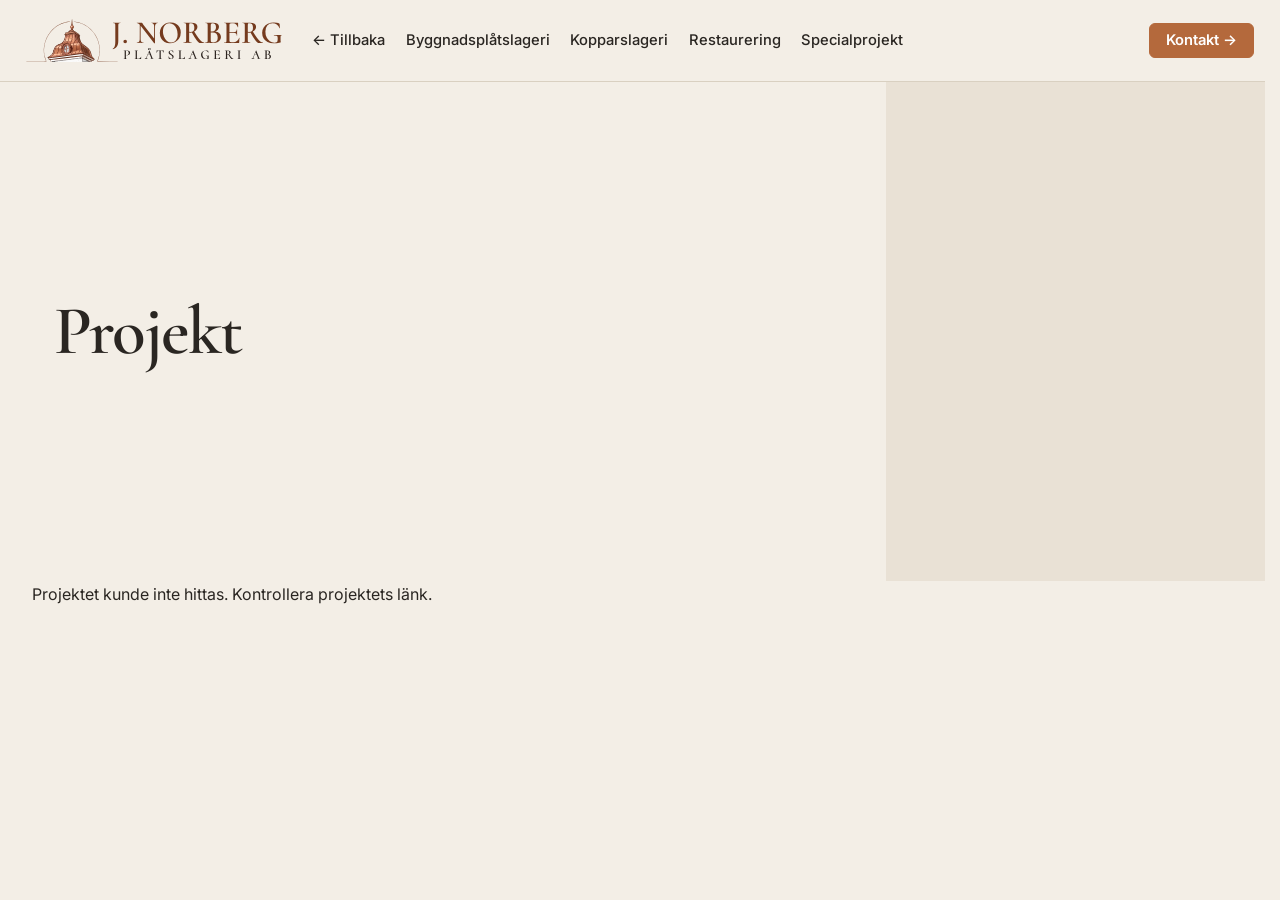
==== commit 1b80d9fc: "Add files via upload" ====
--- a/projekt.html
+++ b/projekt.html
@@ -1,4 +1,4 @@
-<!DOCTYPE html><html lang="sv"><head><meta charset="UTF-8"><meta name="viewport" content="width=device-width, initial-scale=1.0"><meta name="theme-color" content="#f3eee6"><title>Projekt | J. Norberg Plåtslageri AB</title><meta name="description" content="Projekt och referenser från J. Norberg Plåtslageri AB."><link rel="icon" href="logo/favicon-32.png" type="image/png"><link rel="preconnect" href="https://fonts.googleapis.com"><link rel="preconnect" href="https://fonts.gstatic.com" crossorigin><link href="https://fonts.googleapis.com/css2?family=Cormorant+Garamond:wght@400;500;600&display=swap" rel="stylesheet"><link rel="stylesheet" href="style.css"><link rel="stylesheet" href="undersidor.css">
+<!DOCTYPE html><html lang="sv"><head><meta charset="UTF-8"><meta name="viewport" content="width=device-width, initial-scale=1.0"><meta name="theme-color" content="#f3eee6"><title>Projekt | J. Norberg Plåtslageri AB</title><meta name="description" content="Projekt och referenser från J. Norberg Plåtslageri AB."><link rel="icon" href="logo/favicon-32.png" type="image/png"><link rel="preconnect" href="https://fonts.googleapis.com"><link rel="preconnect" href="https://fonts.gstatic.com" crossorigin><link href="https://fonts.googleapis.com/css2?family=Cormorant+Garamond:wght@400;500;600&family=Inter:wght@400;500;600&display=swap" rel="stylesheet"><link rel="stylesheet" href="tokens.css"><link rel="stylesheet" href="style.css"><link rel="stylesheet" href="undersidor.css">
   <link rel="stylesheet" href="header.css">
 </head><body class="inner-page project-detail-page">
 <header class="site-header"><div class="container nav-wrap"><a href="index.html#hem" class="brand" aria-label="J. Norberg Plåtslageri AB – startsida"><img src="logo/J-NORBERG.svg" alt="J. Norberg Plåtslageri AB"></a><nav class="main-nav" aria-label="Huvudnavigation"><a href="#" class="nav-link back-link" id="back-to-service">← Tillbaka</a><a href="tjanster/byggnadsplatslageri.html" class="nav-link" data-service-link="byggnadsplatslageri">Byggnadsplåtslageri</a><a href="tjanster/kopparslageri.html" class="nav-link" data-service-link="kopparslageri">Kopparslageri</a><a href="tjanster/restaurering.html" class="nav-link" data-service-link="restaurering">Restaurering</a><a href="tjanster/specialprojekt.html" class="nav-link" data-service-link="specialprojekt">Specialprojekt</a><a href="index.html#kontakt" class="nav-link header-contact"><span class="header-contact-label">Kontakt</span> <span class="header-contact-arrow">→</span></a></nav></div></header>
--- a/tokens.css
+++ b/tokens.css
@@ -0,0 +1,178 @@
+/* J. Norberg Plåtslageri – grunden (designsystem v1)
+   Ägare av: färger, typsnitt, avstånd, knappar, överrubriker och layoutlägen.
+   Läses in FÖRE alla andra stilmallar på varje sida.
+
+   LAYOUTLÄGEN – inga pixelbrytpunkter:
+   - Liggande skärm (orientation: landscape): text och bild bredvid varandra,
+     varje sektion fyller exakt skärmen under headern (min-height).
+   - Stående skärm (orientation: portrait): bild över text, svepbara kort.
+   Låg liggande skärm (mobil på sidan, max-height 560px) får samma layout
+   men sektionerna får växa så att inget klipps. */
+
+:root {
+  /* Färger */
+  --paper: #f3eee6;
+  --paper-2: #ebe4d8;
+  --card: #fbf8f3;
+  --ink: #2a2622;
+  --ink-soft: #6b6358;
+  --copper: #b4693c;
+  --copper-dark: #8f4f27;
+  --patina: #5f8575;
+  --line: #d9d0c1;
+
+  /* Typsnitt */
+  --serif: "Cormorant Garamond", Georgia, serif;
+  --sans: Inter, system-ui, -apple-system, "Segoe UI", sans-serif;
+
+  /* Form och avstånd (bara dessa steg) */
+  --r: 6px;
+  --s1: 8px;
+  --s2: 16px;
+  --s3: 24px;
+  --s4: 40px;
+  --s5: 64px;
+
+  /* Äldre namn som undersidorna fortfarande använder */
+  --bg: var(--paper);
+  --bg-light: var(--paper-2);
+  --cream: var(--paper);
+  --text: var(--ink);
+  --muted: var(--ink-soft);
+  --white: #fffdf9;
+  --max-width: 1320px;
+  --font-body-subpage: 16px;
+  --font-body-subpage-mobile: 15px;
+  --font-body-service-copy: 15px;
+  --font-body-service-copy-mobile: 14px;
+
+  /* Layoutläge: stående är grundläget */
+  --header-height: 118px;
+  --header-logo-width: min(calc(100vw - 28px), 590px);
+  --screen-h: calc(100vh - var(--header-height));
+  --fs-body: clamp(16px, 4.3vw, 18px);
+  --fs-lead: clamp(18px, 4.8vw, 22px);
+  --fs-h1: clamp(40px, 11.5vw, 64px);
+  --fs-h2: clamp(32px, 9vw, 44px);
+  --fs-h3: 24px;
+  --pad-v: var(--s4);
+  --pad-h: 20px;
+}
+
+@supports (height: 100svh) {
+  :root { --screen-h: calc(100svh - var(--header-height)); }
+}
+
+/* Liggande skärm: allt skalas efter skärmhöjden så att en sektion ryms på en skärm */
+@media (orientation: landscape) {
+  :root {
+    --header-height: 82px;
+    --header-logo-width: clamp(170px, 20vw, 280px);
+    --fs-body: clamp(14px, min(2.15vh, 1.45vw), 18px);
+    --fs-lead: clamp(16px, 2.8vh, 22px);
+    --fs-h1: clamp(34px, min(5vw, 9vh), 76px);
+    --fs-h2: clamp(30px, min(3.8vw, 6.4vh), 56px);
+    --fs-h3: clamp(22px, min(2.3vw, 4vh), 30px);
+    --pad-v: clamp(20px, 5vh, 64px);
+    --pad-h: clamp(24px, 4.5vw, 112px);
+  }
+}
+
+/* Låg liggande skärm (mobil på sidan): kompakt header */
+@media (orientation: landscape) and (max-height: 560px) {
+  :root { --header-height: 60px; }
+}
+
+/* Grundtypografi */
+*, *::before, *::after { box-sizing: border-box; }
+
+html {
+  scroll-behavior: smooth;
+  overflow-x: clip;
+  max-width: 100%;
+}
+
+body {
+  margin: 0;
+  max-width: 100%;
+  overflow-x: clip;
+  background: var(--paper);
+  color: var(--ink);
+  font: 400 16px/1.65 var(--sans);
+  -webkit-text-size-adjust: 100%;
+}
+
+h1, h2, h3, h4 {
+  margin: 0;
+  font-family: var(--serif);
+  font-weight: 600;
+  line-height: 1.12;
+  text-wrap: balance;
+}
+
+p { margin: 0 0 var(--s2); }
+img { display: block; max-width: 100%; }
+a { color: inherit; text-decoration: none; }
+button, input, textarea, select { font: inherit; }
+
+.container {
+  width: min(calc(100% - clamp(40px, 4vw, 64px)), var(--max-width));
+  margin: 0 auto;
+}
+
+/* Överrubrik: en liten per sektion */
+.eyebrow {
+  margin: 0 0 var(--s1);
+  font: 600 0.72rem/1 var(--sans);
+  letter-spacing: 0.14em;
+  text-transform: uppercase;
+  color: var(--copper);
+}
+
+/* Knappar */
+.btn,
+.text-link {
+  display: inline-flex;
+  align-items: center;
+  justify-content: center;
+  gap: 10px;
+  width: fit-content;
+  padding: 12px 22px;
+  border: 1px solid var(--copper);
+  border-radius: var(--r);
+  background: var(--copper);
+  color: #fff;
+  font: 600 0.95rem/1.1 var(--sans);
+  text-decoration: none;
+  cursor: pointer;
+  transition: background 0.2s ease, border-color 0.2s ease, color 0.2s ease;
+}
+
+.btn:hover,
+.btn:focus-visible {
+  background: var(--copper-dark);
+  border-color: var(--copper-dark);
+  color: #fff;
+}
+
+.btn--ghost,
+.text-link {
+  background: transparent;
+  color: var(--copper);
+}
+
+.btn--ghost:hover,
+.btn--ghost:focus-visible,
+.text-link:hover,
+.text-link:focus-visible {
+  background: var(--copper);
+  border-color: var(--copper);
+  color: #fff;
+}
+
+.btn span,
+.text-link span { transition: transform 0.2s ease; }
+.btn:hover span,
+.text-link:hover span { transform: translateX(3px); }
+
+:focus-visible { outline: 2px solid var(--copper-dark); outline-offset: 2px; }
--- a/style.css
+++ b/style.css
@@ -1,610 +1,57 @@
-:root {
-  --bg: #f3eee6;
-  --bg-light: #f8f5ef;
-  --card: #e9e2d7;
-  --text: #302a24;
-  --muted: #766d63;
-  --copper: #9a6747;
-  --copper-dark: #704936;
-  --white: #fffdf9;
-  --line: rgba(48, 42, 36, 0.14);
-  --max-width: 1320px;
-}
-
-* {
-  box-sizing: border-box;
-}
-
-html {
-  scroll-behavior: smooth;
-  /*Förhindra att en bred sektion skapar horisontell sidscrollning.*/
-  overflow-x: clip;
-  max-width: 100%;
-}
-
-body {
-  margin: 0;
-  /*Klipp eventuell overflow vid sidans ytterkant utan att stänga av
-     separata horisontella svepytor, exempelvis referenserna på mobil.*/
-  overflow-x: clip;
-  max-width: 100%;
-  background: var(--bg);
-  color: var(--text);
-  font-family: "Cormorant Garamond",
-    Georgia,
-    serif;
-  font-style: normal;
-  font-weight: 400;
-  line-height: 1.6;
-}
-
-img {
-  display: block;
-  max-width: 100%;
-}
-
-a {
-  color: inherit;
-  text-decoration: none;
-}
-
-button,
-input,
-textarea,
-select {
-  font: inherit;
-}
-
-body,
-button,
-input,
-textarea,
-select,
-a,
-p,
-span,
-h1,
-h2,
-h3,
-h4,
-h5,
-h6 {
-  font-family: "Cormorant Garamond",
-    Georgia,
-    serif;
-  font-style: normal;
-}
-
-.container {
-  width: min(
-      calc(100% - 64px),
-      var(--max-width)
-    );
-  margin: 0 auto;
-}
-
-.hero-section {
-  min-height: calc(100vh - var(--header-height));
-  padding: 0;
-  display: flex;
-  flex-direction: column;
-  align-items: stretch;
-}
-
-.hero-grid {
+/* J. Norberg Plåtslageri – startsidan
+   Grund (färger, typsnitt, knappar, layoutlägen) finns i tokens.css.
+   Stående skärm är grundläget; liggande läggs på längst ned.
+   Bilder ligger absolut i sin ruta så att de aldrig styr sektionens höjd. */
+
+/* ---------- Gemensamt för alla sektioner ---------- */
+
+.hero-section,
+.services-section,
+.current-section,
+.about-section,
+.contact-section {
+  min-height: var(--screen-h);
+}
+
+.services-section > .container,
+.current-section > .container,
+.about-section > .container {
   width: 100%;
-  min-height: max(475px, calc(100vh - var(--header-height) - 145px));
-  flex: 1 1 auto;
   max-width: none;
   margin: 0;
-  display: grid;
-  grid-template-columns: minmax(0, 60%) minmax(0, 40%);
-  gap: 0;
-  align-items: stretch;
-  min-width: 0;
-}
-
-.hero-content {
-  width: 100%;
-  min-width: 0;
-  max-width: none;
-  padding: 60px
-    clamp(
-      40px,
-      7vw,
-      120px
-    );
-  display: flex;
-  flex-direction: column;
-  justify-content: center;
-  background: var(--bg);
-}
-
-.hero-content h1 {
-  margin: 0 0 26px;
-  max-width: 620px;
-  font-size: clamp(
-      52px,
-      5.4vw,
-      80px
-    );
-  line-height: 0.98;
-  font-weight: 400;
-  letter-spacing: -0.045em;
-}
-
-.hero-text {
-  max-width: 560px;
-  margin: 0 0 22px;
-  font-size: 20px;
-  line-height: 1.55;
-  color: var(--muted);
-}
-
-.hero-text:last-child {
-  margin-bottom: 0;
-}
-
-.hero-image {
-  width: 100%;
-  min-width: 0;
-  min-height: 100%;
+}
+
+.hero-content h1 { font-size: var(--fs-h1); letter-spacing: -0.02em; }
+
+.hero-text,
+.current-content p,
+.about-content p {
+  max-width: 600px;
+  font-size: var(--fs-body);
+  line-height: 1.6;
+  color: var(--ink-soft);
+}
+
+.current-content h2,
+.about-content h2,
+.contact-content h2 {
+  margin: 0 0 var(--s3);
+  font-size: var(--fs-h2);
+}
+
+.hero-image,
+.current-gallery,
+.about-image,
+.contact-background {
+  position: relative;
   overflow: hidden;
-}
-
-.hero-image img {
-  width: 100%;
-  height: 100%;
-  max-width: none;
-  object-fit: cover;
-  object-position: 72% center;
-}
-
-.section-band {
-  width: 100%;
-  min-height: 145px;
-  flex: 0 0 auto;
-  padding: 10px 40px;
-  display: flex;
-  align-items: stretch;
-  background: var(--bg-light);
-  border-top: 1px solid var(--line);
-  border-bottom: 1px solid var(--line);
-}
-
-.references-carousel {
-  width: 100%;
-  min-width: 0;
-  display: grid;
-  grid-template-columns: 34px
-    minmax(0, 1fr)
-    34px;
-  align-items: stretch;
-  gap: 10px;
-}
-
-.references-viewport {
-  min-width: 0;
-  overflow: hidden;
-}
-
-.references-track {
-  min-height: 125px;
-  display: flex;
-  align-items: stretch;
-  gap: 10px;
-  transition: transform 0.4s ease;
-  will-change: transform;
-}
-
-.reference-card {
-  flex: 0 0 auto;
-  width: max-content;
-  max-width: min(360px, 34vw);
-  min-width: 220px;
-  min-height: 125px;
-  height: auto;
-  padding: 11px 14px;
-  display: flex;
-  flex-direction: column;
-  justify-content: center;
-  background: var(--card);
-  border: 1px solid rgba(48, 42, 36, 0.08);
-}
-
-.reference-label {
-  display: inline;
-  margin: 0 7px 0 0;
-  color: var(--copper);
-  font-size: 10px;
-  line-height: 1;
-  letter-spacing: 0.06em;
-  text-transform: uppercase;
-  white-space: nowrap;
-}
-
-.reference-name {
-  margin: 0 0 1px;
-  font-size: 17px;
-  line-height: 1.05;
-  font-weight: 500;
-  white-space: nowrap;
-}
-
-.reference-role {
-  margin: 0 0 4px;
-  color: var(--muted);
-  font-size: 13px;
-  line-height: 1.1;
-}
-
-.reference-quote {
-  margin: 0;
-  color: var(--text);
-  font-size: 14px;
-  line-height: 1.2;
-}
-
-.reference-project {
-  display: none;
-  margin: 5px 0 0;
-  color: var(--copper);
-  font-size: 11px;
-  line-height: 1.05;
-  letter-spacing: 0.04em;
-}
-
-.reference-project:not(:empty) {
-  display: block;
-}
-
-.reference-arrow {
-  width: 34px;
-  height: 34px;
-  align-self: center;
-  display: flex;
-  align-items: center;
-  justify-content: center;
-  padding: 0;
-  border: 1px solid var(--copper);
-  background: transparent;
-  color: var(--copper-dark);
-  font-size: 20px;
-  line-height: 1;
-  cursor: pointer;
-  transition: background 0.2s ease,
-    color 0.2s ease;
-}
-
-.reference-arrow:hover {
-  background: var(--copper);
-  color: var(--white);
-}
-
-.services-section {
-  min-height: calc(
-      100vh - var(--header-height)
-    );
-  padding: 0;
-  background: var(--bg);
-  display: flex;
-  align-items: stretch;
-}
-
-.services-section > .container {
-  width: 100vw;
-  max-width: none;
-  margin: 0 0 0
-    calc(
-      (100% - 100vw) / 2
-    );
-  display: flex;
-  align-items: stretch;
-}
-
-.services-grid {
-  width: 100%;
-  min-height: calc(
-      100vh - var(--header-height)
-    );
-  display: grid;
-  grid-template-columns: repeat(
-      4,
-      minmax(0, 1fr)
-    );
-  gap: 0;
-  align-items: stretch;
-}
-
-.service-card {
-  display: flex;
-  flex-direction: column;
-  min-width: 0;
-  min-height: calc(100vh - var(--header-height));
-  background: var(--card);
-}
-
-.service-image {
-  width: 100%;
-  flex: 0 0 63%;
-  min-height: 0;
-  overflow: hidden;
-}
-
-.service-image img {
-  width: 100%;
-  height: 100%;
-  max-width: none;
-  object-fit: cover;
-  object-position: center;
-  transform: scale(1);
-  transition: transform 0.45s ease;
-}
-
-.service-card:hover
-.service-image img {
-  transform: scale(1.035);
-}
-
-.service-info {
-  flex: 0 0 37%;
-  min-height: 205px;
-  padding: 28px 30px 32px;
-  background: var(--card);
-}
-
-.service-info h3 {
-  margin: 0 0 20px;
-  font-size: 27px;
-  line-height: 1.1;
-  font-weight: 400 !important;
-  font-style: normal !important;
-  letter-spacing: -0.015em;
-  color: var(--text);
-  transition: color 0.25s ease;
-}
-
-.service-card:hover
-.service-info h3 {
-  color: var(--copper);
-}
-
-.service-info p {
-  margin: 0;
-  max-width: 290px;
-  font-size: 18px;
-  line-height: 1.5;
-  color: var(--muted);
-}
-
-.current-section {
-  min-height: calc(
-      100vh - var(--header-height)
-    );
-  padding: 0;
-  background: var(--bg);
-  display: flex;
-  flex-direction: column;
-  align-items: stretch;
-}
-
-.current-section > .container {
-  width: 100vw;
-  max-width: none;
-  margin: 0 0 0
-    calc(
-      (100% - 100vw) / 2
-    );
-  flex: 1 1 auto;
-  display: flex;
-  align-items: stretch;
-}
-
-.current-project {
-  width: 100%;
-  min-height: calc(100vh - var(--header-height));
-  flex: 1 1 auto;
-  display: grid;
-  grid-template-columns: 40% 60%;
-  gap: 0;
-  align-items: stretch;
-}
-
-.current-image {
-  grid-column: 2;
-  grid-row: 1;
-  width: 100%;
-  height: 100%;
-  min-height: 0;
-  overflow: hidden;
-  background: #ddd5ca;
-}
-
-.current-image img {
-  width: 100%;
-  height: 100%;
-  max-width: none;
-  object-fit: cover;
-  object-position: center;
-}
-
-.current-content {
-  grid-column: 1;
-  grid-row: 1;
-  width: 100%;
-  max-width: none;
-  padding: 60px
-    clamp(
-      40px,
-      6vw,
-      100px
-    );
-  display: flex;
-  flex-direction: column;
-  justify-content: center;
-  background: var(--bg);
-}
-
-.current-content h2 {
-  margin: 0 0 24px;
-  font-size: clamp(
-      40px,
-      4vw,
-      60px
-    );
-  line-height: 1.1;
-  font-weight: 400;
-  letter-spacing: -0.02em;
-}
-
-.current-content p {
-  max-width: 520px;
-  margin: 0 0 28px;
-  font-size: 20px;
-  line-height: 1.6;
-  color: var(--muted);
-}
-
-.read-more {
-  display: inline-flex;
-  align-items: center;
-  gap: 10px;
-  width: fit-content;
-  font-size: 18px;
-  font-weight: 500;
-  color: var(--copper-dark);
-}
-
-.read-more span {
-  transition: transform 0.25s ease;
-}
-
-.read-more:hover {
-  color: var(--copper);
-}
-
-.read-more:hover span {
-  transform: translateX(4px);
-}
-
-.about-section {
-  min-height: calc(
-      100vh - var(--header-height)
-    );
-  padding: 0;
-  background: var(--bg);
-  display: flex;
-  align-items: stretch;
-  border-top: 1px solid
-    rgba(
-      154,
-      103,
-      71,
-      0.35
-    );
-}
-
-.about-section > .container {
-  width: 100vw;
-  max-width: none;
-  margin: 0 0 0
-    calc(
-      (100% - 100vw) / 2
-    );
-  display: flex;
-  align-items: stretch;
-}
-
-.about-grid {
-  width: 100%;
-  min-height: calc(100vh - var(--header-height));
-  display: grid;
-  grid-template-columns: 50% 50%;
-  gap: 0;
-  align-items: stretch;
-}
-
-.about-image {
-  width: 100%;
-  min-height: 0;
-  background: #ddd5ca;
-  display: flex;
-  align-items: center;
-  justify-content: center;
-}
-
-.about-image picture {
-  display: block;
-  width: 100%;
-  height: 100%;
-}
-
-.about-image img {
-  display: block;
-  width: 100%;
-  height: 100%;
-  max-width: none;
-  object-fit: contain;
-  object-position: center;
-}
-
-.about-content {
-  width: 100%;
-  padding: 60px
-    clamp(
-      40px,
-      7vw,
-      120px
-    );
-  display: flex;
-  flex-direction: column;
-  justify-content: center;
-  background: var(--bg);
-}
-
-.about-content h2 {
-  margin: 0 0 24px;
-  font-size: clamp(
-      40px,
-      4vw,
-      60px
-    );
-  line-height: 1.1;
-  font-weight: 400;
-  letter-spacing: -0.02em;
-}
-
-.about-content p {
-  max-width: 560px;
-  margin: 0 0 28px;
-  font-size: 20px;
-  line-height: 1.6;
-  color: var(--muted);
-}
-
-.contact-section {
-  position: relative;
-  min-height: calc(
-      100vh - var(--header-height)
-    );
-  margin: 0;
-  padding: 0;
-  overflow: hidden;
-  background: var(--bg-light);
-  border-top: 1px solid var(--line);
-}
-
-.contact-background {
-  position: absolute;
-  top: 0;
-  right: 0;
-  bottom: 0;
-  left: 58%;
-  z-index: 1;
-  overflow: hidden;
-  pointer-events: none;
-}
-
+  background: var(--paper-2);
+}
+
+.hero-image img,
+.current-gallery .current-image-main,
+.current-gallery .current-image-main img,
+.about-image img,
 .contact-background img {
   position: absolute;
   inset: 0;
@@ -612,600 +59,185 @@
   height: 100%;
   max-width: none;
   object-fit: cover;
-  object-position: center;
-  display: block;
-}
-
-.contact-panel {
+}
+
+.hero-image picture,
+.about-image picture { display: contents; }
+
+.hero-image img { object-position: 72% center; }
+.about-image img { object-position: center bottom; }
+.contact-background img { object-position: center 60%; }
+
+.hero-content,
+.current-content,
+.about-content {
+  display: flex;
+  flex-direction: column;
+  justify-content: center;
+  padding: var(--pad-v) var(--pad-h);
+  background: var(--paper);
+}
+
+/* ---------- Hero ---------- */
+
+.hero-section { display: flex; flex-direction: column; }
+
+.hero-grid {
+  display: flex;
+  flex-direction: column;
+  flex: 1 1 auto;
+}
+
+.hero-image { order: -1; height: clamp(240px, 40svh, 460px); }
+.hero-content h1 { margin-bottom: var(--s3); }
+.hero-text:last-child { margin-bottom: 0; }
+
+/* ---------- Referenser ---------- */
+
+.section-band {
+  background: var(--paper-2);
+  border-top: 1px solid var(--line);
+  border-bottom: 1px solid var(--line);
+  padding: var(--s2) 0;
+  overflow: hidden;
+}
+
+.references-carousel { position: relative; width: 100%; }
+
+.references-viewport {
+  width: 100%;
+  padding: 0 var(--s2);
+  overflow-x: auto;
+  overflow-y: hidden;
+  overscroll-behavior-x: contain;
+  scrollbar-width: none;
+  -webkit-overflow-scrolling: touch;
+}
+
+.references-viewport::-webkit-scrollbar { display: none; }
+
+.references-track { display: flex; gap: 10px; width: max-content; }
+
+.reference-card {
+  flex: 0 0 min(84vw, 380px);
+  padding: var(--s2);
+  display: flex;
+  flex-direction: column;
+  justify-content: center;
+  background: var(--card);
+  border: 1px solid var(--line);
+  border-radius: var(--r);
+  overflow-wrap: anywhere;
+}
+
+.reference-name {
+  margin: 0 0 2px;
+  font: 600 19px/1.1 var(--serif);
+}
+
+.reference-role {
+  margin: 0 0 var(--s1);
+  font: 400 12.5px/1.3 var(--sans);
+  color: var(--ink-soft);
+}
+
+.reference-quote {
+  margin: 0;
+  font: 400 14px/1.45 var(--sans);
+  color: var(--ink);
+}
+
+.reference-project {
+  display: none;
+  margin: var(--s1) 0 0;
+  font: 600 11px/1.2 var(--sans);
+  letter-spacing: 0.1em;
+  text-transform: uppercase;
+  color: var(--copper);
+}
+
+.reference-project:not(:empty) { display: block; }
+.reference-arrow { display: none; }
+
+/* ---------- Tjänster: svepbara kort i stående ---------- */
+
+.services-section { display: flex; align-items: center; }
+
+.services-grid {
+  width: 100%;
+  display: flex;
+  gap: var(--s2);
+  padding: var(--s4) var(--s2);
+  overflow-x: auto;
+  scroll-snap-type: x mandatory;
+  scroll-padding-inline: var(--s2);
+  scrollbar-width: none;
+}
+
+.services-grid::-webkit-scrollbar { display: none; }
+
+.service-card {
+  flex: 0 0 min(78vw, 360px);
+  display: flex;
+  flex-direction: column;
+  scroll-snap-align: start;
+  background: var(--card);
+  border: 1px solid var(--line);
+  border-radius: var(--r);
+  overflow: hidden;
+}
+
+.service-image {
   position: relative;
-  z-index: 2;
-  width: 58%;
-  min-height: calc(
-      100vh - var(--header-height)
-    );
-  padding-top: 70px;
-  padding-bottom: 80px;
-  padding-left: max(
-      32px,
-      calc(
-        (100vw - var(--max-width)) / 2
-      )
-    );
-  padding-right: 100px;
-  display: flex;
-  align-items: center;
-  background: var(--bg-light);
-}
-
-.contact-content {
-  position: relative;
-  z-index: 3;
-  width: 100%;
-  max-width: 560px;
-}
-
-.contact-content h2 {
-  margin: 0 0 24px;
-  font-size: clamp(
-      40px,
-      4vw,
-      60px
-    );
-  line-height: 1.1;
-  font-weight: 400;
-  letter-spacing: -0.02em;
-}
-
-.contact-intro {
-  margin: 0 0 45px;
-  max-width: 560px;
-  font-size: 24px;
-  line-height: 1.5;
-  font-weight: 400;
-  font-style: normal;
-}
-
-.contact-details {
-  width: 100%;
-  max-width: 500px;
-  border-top: 1px solid var(--line);
-}
-
-.contact-item {
-  padding: 17px 0;
-  border-bottom: 1px solid var(--line);
-}
-
-.contact-item span {
-  display: block;
-  margin-bottom: 3px;
-  font-size: 14px;
-  font-weight: 500;
-  letter-spacing: 0.08em;
-  text-transform: uppercase;
-  color: var(--muted);
-}
-
-.contact-item a,
-.contact-item p {
-  margin: 0;
-  font-size: 21px;
-  line-height: 1.3;
-  font-weight: 400;
-  font-style: normal;
-}
-
-.contact-item a {
-  transition: color 0.25s ease;
-}
-
-.contact-item a:hover {
-  color: var(--copper);
-}
-
-@media (max-width: 1150px) {
-  .container {
-    width: min(
-        calc(100% - 48px),
-        var(--max-width)
-      );
-  }
-  .hero-content {
-    padding: 50px;
-  }
-  .hero-content h1 {
-    font-size: clamp(
-        46px,
-        6.5vw,
-        68px
-      );
-  }
-  .service-info {
-    padding: 24px 22px 28px;
-    min-height: 190px;
-  }
-  .service-info h3 {
-    font-size: 24px;
-  }
-  .service-info p {
-    font-size: 17px;
-  }
-  .current-content {
-    padding: 50px;
-  }
-  .current-content h2 {
-    font-size: 45px;
-  }
-  .about-content {
-    padding: 50px;
-  }
-  .about-content h2 {
-    font-size: 45px;
-  }
-  .contact-background {
-    left: 62%;
-  }
-  .contact-panel {
-    width: 62%;
-    padding-right: 60px;
-  }
-  .reference-card {
-    flex-basis: calc(
-        (100% - 30px) / 4
-      );
-  }
-}
-
-@media (max-width: 800px) {
-  .hero-section {
-    height: auto;
-    min-height: 0;
-    overflow: visible;
-  }
-  .hero-grid {
-    width: 100%;
-    height: auto;
-    margin: 0;
-    flex: 0 0 auto;
-    display: flex;
-    flex-direction: column;
-  }
-  .hero-image {
-    order: 1;
-    width: 100%;
-    height: auto;
-    min-height: 0;
-  }
-  .hero-content {
-    order: 2;
-    width: 100%;
-    padding: 60px 16px;
-  }
-  .hero-image img {
-    width: 100%;
-    height: auto;
-    object-fit: cover;
-    object-position: center;
-  }
-  .hero-content h1 {
-    margin-bottom: 24px;
-    font-size: clamp(
-        48px,
-        14vw,
-        68px
-      );
-  }
-  .hero-text {
-    max-width: none;
-    font-size: 19px;
-  }
-  .section-band {
-    min-height: 0;
-    flex: 0 0 auto;
-    padding: 12px 16px;
-    overflow: visible;
-  }
-  .references-carousel {
-    display: block;
-    width: 100%;
-  }
-  .references-viewport {
-    width: 100%;
-    overflow-x: auto;
-    overflow-y: visible;
-    -webkit-overflow-scrolling: touch;
-    scrollbar-width: none;
-    touch-action: pan-x;
-  }
-  .references-viewport::-webkit-scrollbar {
-    display: none;
-  }
-  .references-track {
-    width: max-content;
-    min-height: 0;
-    gap: 10px;
-    transform: none !important;
-    transition: none;
-  }
-  .reference-card {
-    flex: 0 0 auto;
-    width: min(82vw, 340px);
-    min-width: 0;
-    max-width: none;
-    min-height: 0;
-    height: auto;
-    padding: 12px 14px;
-    justify-content: flex-start;
-  }
-  .reference-name {
-    white-space: normal;
-  }
-  .reference-quote {
-    display: block;
-    overflow: visible;
-  }
-  .reference-arrow {
-    display: none;
-  }
-  .services-section {
-    width: 100%;
-    height: auto;
-    min-height: 0;
-    padding: 0;
-    display: block;
-    overflow: visible;
-  }
-  .services-section > .container {
-    width: 100%;
-    max-width: none;
-    margin: 0;
-    display: block;
-  }
-  .services-grid {
-    width: 100%;
-    height: auto;
-    min-height: 0;
-    display: block;
-    margin: 0;
-    padding: 0;
-  }
-  .service-card {
-    display: block;
-    width: 100%;
-    height: auto;
-    min-height: 0;
-    margin: 0;
-    padding: 0;
-    background: var(--card);
-    overflow: visible;
-  }
-  .service-image {
-    display: block;
-    width: 100%;
-    height: auto;
-    aspect-ratio: 16 / 9;
-    flex: none;
-    min-height: 0;
-    overflow: hidden;
-  }
-  .service-image img {
-    display: block;
-    width: 100%;
-    height: 100%;
-    max-width: none;
-    object-fit: cover;
-    object-position: center;
-    transform: none;
-  }
-  .service-card:hover
-  .service-image img {
-    transform: none;
-  }
-  .service-info {
-    display: block;
-    position: relative;
-    width: 100%;
-    height: auto;
-    min-height: 0;
-    margin: 0;
-    padding: 24px 18px 30px;
-    background: var(--card);
-    overflow: visible;
-    visibility: visible;
-    opacity: 1;
-  }
-  .service-info h3 {
-    display: block;
-    margin: 0 0 18px;
-    font-size: 25px;
-    line-height: 1.1;
-    font-weight: 400 !important;
-    font-style: normal !important;
-    color: var(--text);
-  }
-  .service-info p {
-    display: block;
-    max-width: none;
-    margin: 0;
-    font-size: 17px;
-    line-height: 1.5;
-    color: var(--muted);
-  }
-  .current-section {
-    min-height: 0;
-    padding: 0;
-    overflow: visible;
-  }
-  .current-section > .container {
-    width: 100%;
-    margin: 0;
-    flex: 0 0 auto;
-  }
-  .current-project {
-    width: 100%;
-    min-height: 0;
-    display: flex;
-    flex-direction: column;
-    align-items: stretch;
-  }
-  .current-image {
-    order: 1;
-    width: 100%;
-    height: auto;
-    aspect-ratio: 16 / 10;
-  }
-  .current-image img {
-    width: 100%;
-    height: 100%;
-    object-fit: cover;
-  }
-  .current-content {
-    order: 2;
-    width: 100%;
-    padding: 70px 16px;
-  }
-  .current-content h2 {
-    font-size: 38px;
-  }
-  .about-section {
-    height: auto;
-    min-height: 0;
-    overflow: visible;
-    border-top: 1px solid
-      rgba(
-        154,
-        103,
-        71,
-        0.35
-      );
-  }
-  .about-section > .container {
-    width: 100%;
-    margin: 0;
-    display: block;
-  }
-  .about-grid {
-    width: 100%;
-    min-height: 0;
-    display: flex;
-    flex-direction: column;
-  }
-  .about-image {
-    width: 100%;
-    height: auto;
-    min-height: 0;
-  }
-  .about-image picture {
-    display: block;
-    width: 100%;
-    height: auto;
-  }
-  .about-image img {
-    display: block;
-    width: 100%;
-    height: auto;
-    object-fit: contain;
-    object-position: center;
-  }
-  .about-content {
-    width: 100%;
-    padding: 70px 16px;
-  }
-  .about-content h2 {
-    font-size: 38px;
-  }
-  .contact-section {
-    min-height: 0;
-    display: flex;
-    flex-direction: column;
-    overflow: visible;
-  }
-  .contact-background {
-    display: none;
-  }
-  .contact-panel {
-    width: 100%;
-    min-height: 0;
-    padding: 70px 16px;
-    display: block;
-    background: var(--bg-light);
-  }
-  .contact-content {
-    max-width: none;
-  }
-  .contact-content h2 {
-    font-size: 38px;
-  }
-  .contact-intro {
-    font-size: 21px;
-    margin-bottom: 40px;
-  }
-  .contact-details {
-    max-width: none;
-  }
-}
-
-@media (max-width: 540px) {
-  .section-band {
-    padding: 10px 8px;
-  }
-  .references-track {
-    gap: 8px;
-  }
-  .reference-card {
-    width: min(84vw, 340px);
-    padding: 10px 12px;
-  }
-  .reference-label {
-    font-size: 7px;
-  }
-  .reference-name {
-    font-size: 14px;
-  }
-  .reference-role {
-    font-size: 10px;
-  }
-  .reference-quote {
-    font-size: 11px;
-    line-height: 1.15;
-    display: -webkit-box;
-    -webkit-box-orient: vertical;
-    -webkit-line-clamp: 3;
-    overflow: hidden;
-  }
-  .reference-arrow {
-    width: 27px;
-    height: 27px;
-    font-size: 16px;
-  }
-  .service-info {
-    padding: 24px 22px 28px;
-  }
-  .service-info h3 {
-    font-size: 25px;
-  }
-  .service-info p {
-    font-size: 17px;
-  }
-  .current-content {
-    padding: 60px 12px;
-  }
-  .current-content h2 {
-    font-size: 34px;
-  }
-  .about-content {
-    padding: 60px 12px;
-  }
-  .about-content h2 {
-    font-size: 34px;
-  }
-  .contact-panel {
-    padding: 60px 12px;
-  }
-  .contact-content h2 {
-    font-size: 34px;
-  }
-  .contact-intro {
-    font-size: 19px;
-  }
-}
-
-@media (max-width: 400px) {
-  .reference-name {
-    font-size: 13px;
-  }
-  .reference-role {
-    font-size: 9px;
-  }
-  .reference-quote {
-    font-size: 10px;
-  }
-}
-
-@media (min-width: 801px) and (max-height: 780px) {
-  .hero-content {
-    padding-top: 35px;
-    padding-bottom: 35px;
-  }
-  .hero-content h1 {
-    margin-bottom: 18px;
-  }
-  .hero-text {
-    font-size: 18px;
-  }
-  .about-content {
-    padding-top: 35px;
-    padding-bottom: 35px;
-  }
-  .contact-panel {
-    padding-top: 45px;
-    padding-bottom: 45px;
-  }
-  .contact-content h2 {
-    margin-bottom: 16px;
-  }
-  .contact-intro {
-    margin-bottom: 28px;
-  }
-}
-
-/*===== Stabilisering: bildreferens och skärmhöjd =====*/
-
-.service-info {
-  flex: 1 1 auto;
-  min-height: 205px;
-  overflow: visible;
-}
-
-/*Aktuellt: bild och kreditering ryms inom samma bildyta*/
-
-.current-gallery {
-  grid-column: 2;
-  grid-row: 1;
-  min-height: calc(100vh - var(--header-height));
-  display: grid;
-  grid-template-rows: minmax(0, 1fr);
-  gap: 0;
-  background: #ddd5ca;
-}
-
-.current-gallery .current-image-main {
-  position: relative;
-  grid-column: auto;
-  grid-row: auto;
+  aspect-ratio: 10 / 11;
+  overflow: hidden;
+  background: var(--paper-2);
+}
+
+.service-image picture { display: contents; }
+
+.service-image img {
+  position: absolute;
+  inset: 0;
   width: 100%;
   height: 100%;
-  min-height: 0;
-  margin: 0;
-  display: block;
-  overflow: hidden;
-}
-
-.current-gallery .current-image-main img {
-  display: block;
-  width: 100%;
-  height: 100%;
-  min-height: 0;
   max-width: none;
   object-fit: cover;
-  object-position: center;
-}
+  transition: transform 0.45s ease;
+}
+
+.service-info { padding: var(--s3) var(--s3) var(--s3); }
+
+.service-info h3 {
+  margin: 0 0 var(--s1);
+  font-size: var(--fs-h3);
+  transition: color 0.25s ease;
+}
+
+.service-info p {
+  margin: 0;
+  font-size: var(--fs-body);
+  line-height: 1.5;
+  color: var(--ink-soft);
+}
+
+/* ---------- Aktuellt ---------- */
+
+.current-project { display: flex; flex-direction: column; }
+.current-gallery { order: -1; height: clamp(240px, 42svh, 460px); }
+
+.current-gallery .current-image-main { margin: 0; }
 
 .current-gallery .current-image-main figcaption {
-  display: block;
   position: absolute;
   z-index: 2;
   left: 0;
   right: 0;
   bottom: 0;
-  width: 100%;
-  box-sizing: border-box;
-  margin: 0;
-  padding: 8px 12px;
-  background: rgba(247, 243, 235, 0.94);
-  color: var(--muted);
-  font-size: 12px;
-  line-height: 1.35;
+  padding: 6px 12px;
+  background: rgba(243, 238, 230, 0.94);
+  color: var(--ink-soft);
+  font: 400 11px/1.35 var(--sans);
 }
 
 .current-gallery .current-image-main figcaption a {
@@ -1214,499 +246,184 @@
   text-underline-offset: 2px;
 }
 
-/*Om J. Norberg: en skärmhög sektion, beskär bilden nedifrån/uppifrån
-   så att nederdelen av motivet prioriteras.*/
-
-@media (min-width: 801px) {
-  .about-section {
-    height: calc(100vh - var(--header-height));
-    min-height: calc(100vh - var(--header-height));
-    overflow: hidden;
-  }
-  .about-section > .container,
+.current-content p { margin-bottom: var(--s3); }
+.current-content .btn { margin-top: var(--s1); }
+
+/* ---------- Om ---------- */
+
+.about-section { box-shadow: inset 0 1px 0 var(--line); }
+.about-grid { display: flex; flex-direction: column; }
+.about-image { height: clamp(300px, 52svh, 520px); }
+.about-content p { margin-bottom: var(--s2); }
+.about-content p:last-child { margin-bottom: 0; }
+
+/* ---------- Kontakt ---------- */
+
+.contact-section {
+  display: flex;
+  flex-direction: column;
+  background: var(--paper-2);
+  border-top: 1px solid var(--line);
+}
+
+.contact-background { height: clamp(200px, 30svh, 320px); }
+
+.contact-panel {
+  flex: 1 1 auto;
+  display: flex;
+  align-items: center;
+  padding: var(--pad-v) var(--pad-h);
+  background: var(--paper-2);
+}
+
+.contact-content { width: 100%; max-width: 560px; }
+
+.contact-intro {
+  margin: 0 0 var(--s3);
+  font-size: var(--fs-lead);
+  line-height: 1.5;
+}
+
+.contact-details { border-top: 1px solid var(--line); max-width: 500px; }
+
+.contact-item {
+  padding: var(--s2) 0;
+  border-bottom: 1px solid var(--line);
+}
+
+.contact-item span {
+  display: block;
+  margin-bottom: 4px;
+  font: 600 0.72rem/1 var(--sans);
+  letter-spacing: 0.14em;
+  text-transform: uppercase;
+  color: var(--copper);
+}
+
+.contact-item a,
+.contact-item p {
+  margin: 0;
+  font: 500 var(--fs-body)/1.3 var(--sans);
+}
+
+.contact-item a:hover { color: var(--copper); }
+
+/* ======================================================
+   LIGGANDE SKÄRM: text och bild bredvid varandra,
+   varje sektion fyller skärmen under headern.
+   ====================================================== */
+
+@media (orientation: landscape) {
+  .hero-grid {
+    display: grid;
+    grid-template-columns: minmax(0, 58fr) minmax(0, 42fr);
+  }
+
+  .hero-image { order: 0; height: auto; }
+  .hero-content h1 { margin-bottom: clamp(12px, 3vh, 28px); }
+  .hero-text { margin-bottom: clamp(10px, 2.2vh, 22px); }
+
+  .section-band { padding: 10px 0; }
+  .references-carousel {
+    display: grid;
+    grid-template-columns: 34px minmax(0, 1fr) 34px;
+    gap: 10px;
+    padding: 0 var(--s2);
+  }
+  .references-viewport { padding: 0; overflow: hidden; }
+  .references-track { transition: transform 0.4s ease; will-change: transform; }
+  .reference-card { flex: 0 0 auto; width: max-content; min-width: 220px; max-width: min(360px, 34vw); padding: 10px 14px; }
+
+  .reference-arrow {
+    display: flex;
+    align-items: center;
+    justify-content: center;
+    align-self: stretch;
+    width: 34px;
+    padding: 0;
+    border: 1px solid var(--copper);
+    border-radius: var(--r);
+    background: transparent;
+    color: var(--copper);
+    font: 600 18px/1 var(--sans);
+    cursor: pointer;
+    transition: background 0.2s ease, color 0.2s ease;
+  }
+
+  .reference-arrow:hover { background: var(--copper); color: #fff; }
+
+  /* Tjänster: fyra kolumner, bild överst, text under */
+  .services-section { align-items: stretch; }
+
+  .services-grid {
+    display: grid;
+    grid-template-columns: repeat(4, minmax(0, 1fr));
+    gap: 0;
+    padding: 0;
+    overflow: visible;
+  }
+
+  .service-card {
+    min-height: var(--screen-h);
+    border: 0;
+    border-right: 1px solid var(--line);
+    border-radius: 0;
+  }
+
+  .service-card:last-child { border-right: 0; }
+  .service-image { flex: 1 1 auto; aspect-ratio: auto; min-height: 0; }
+
+  .service-info {
+    flex: 0 0 auto;
+    padding: clamp(16px, 3.2vh, 32px) clamp(18px, 2vw, 30px);
+  }
+
+  .service-info h3 { margin-bottom: clamp(6px, 1.4vh, 14px); }
+
+  /* Aktuellt: text vänster, bild höger */
+  .current-project {
+    display: grid;
+    grid-template-columns: minmax(0, 40fr) minmax(0, 60fr);
+    min-height: var(--screen-h);
+  }
+
+  .current-gallery { order: 1; height: auto; }
+  .current-content { order: 0; }
+
+  /* Om: bild vänster, text höger */
   .about-grid {
-    height: 100%;
-    min-height: 0;
-  }
-  .about-image {
-    height: 100%;
-    min-height: 0;
-    overflow: hidden;
-  }
-  .about-image img {
-    width: 100%;
-    height: 100%;
-    object-fit: cover;
-    object-position: center bottom;
-  }
-}
-
-@media (max-width: 800px) {
-  .references-viewport {
-    overflow-x: auto;
-    overflow-y: visible;
-    -webkit-overflow-scrolling: touch;
-    scrollbar-width: none;
-    touch-action: pan-x;
-  }
-  .references-viewport::-webkit-scrollbar {
-    display: none;
-  }
-  .reference-quote {
-    display: block;
-    overflow: visible;
-  }
-  .current-gallery {
-    grid-column: auto;
-    grid-row: auto;
-    display: flex;
-    flex-direction: column;
-    min-height: 0;
-    width: 100%;
-  }
-  .current-gallery .current-image-main {
-    position: relative;
-    width: 100%;
-    height: auto;
-    aspect-ratio: 2328 / 1592;
-    overflow: hidden;
-  }
-  .current-gallery .current-image-main img {
-    width: 100%;
-    height: 100%;
-    aspect-ratio: auto;
-    object-fit: cover;
-    object-position: center;
-  }
-  .current-gallery .current-image-main figcaption {
-    display: block !important;
-    position: absolute;
-    left: 0;
-    right: 0;
-    bottom: 0;
-    z-index: 3;
-    width: 100%;
-    box-sizing: border-box;
-    margin: 0;
-    padding: 8px 12px;
-    background: rgba(247, 243, 235, 0.94);
-    color: var(--muted);
-    font-size: 11px;
-    line-height: 1.3;
-  }
-  .current-gallery .current-image-main figcaption a {
-    color: var(--copper-dark);
-  }
-  .current-project {
-    display: flex;
-    flex-direction: column;
-  }
-  .current-gallery {
-    order: 1;
-  }
-  .current-content {
-    order: 2;
-  }
-  .about-section {
-    height: auto;
-    min-height: 0;
-    overflow: visible;
-  }
-  .about-grid {
-    height: auto;
-    min-height: 0;
-  }
-  .about-image {
-    height: auto;
-    min-height: 0;
-    overflow: visible;
-  }
-  .about-image img {
-    display: block;
-    width: 100%;
-    height: auto;
-    object-fit: contain;
-    object-position: center;
-  }
-}
-
-@media (max-width: 540px) {
-  .reference-card {
-    width: min(84vw, 340px);
-    min-width: 0;
-    max-width: none;
-    height: auto;
-    min-height: 0;
-  }
-  .reference-quote {
-    display: block;
-    overflow: visible;
-    -webkit-line-clamp: unset;
-  }
-  .reference-arrow {
-    display: none;
-  }
-}
-
-/*Förhindra att grid-/flexinnehåll breddar hela dokumentet.*/
-
-.current-project,
-.current-content,
-.current-gallery,
-.services-grid,
-.service-card,
-.about-grid,
-.about-content,
-.about-image,
-.contact-panel,
-.contact-content {
-  min-width: 0;
-}
-
-/*Mobil: varje huvudsektion fyller minst den synliga skärmhöjden.
-   Innehåll får fortfarande göra sektionen högre vid behov.*/
-
-@media (max-width: 800px) {
-  .hero-section,
-  .services-section,
-  .current-section,
-  .about-section,
+    display: grid;
+    grid-template-columns: minmax(0, 1fr) minmax(0, 1fr);
+    min-height: var(--screen-h);
+  }
+
+  .about-image { height: auto; }
+  .about-content p { margin-bottom: clamp(8px, 1.8vh, 18px); }
+
+  /* Kontakt: text vänster, bild höger */
   .contact-section {
-    min-height: calc(100vh - var(--header-height));
-    min-height: calc(100dvh - var(--header-height));
-  }
-}
-
-/*Referenskarusell: smala, höga överlagrade pilar som fylls vid hover.*/
-
-.references-carousel {
-  position: relative;
-  display: block;
-}
-
-.references-carousel .references-viewport {
-  width: 100%;
-}
-
-.references-carousel .reference-arrow {
-  position: absolute;
-  top: 0;
-  bottom: 0;
-  z-index: 3;
-  width: clamp(28px,3vw,44px);
-  height: auto;
-  align-self: stretch;
-  border: 1px solid rgba(130,85,54,.45);
-  background: rgba(243,238,230,.30);
-  color: var(--copper-dark);
-  backdrop-filter: blur(3px);
-  font-size: 22px;
-  font-weight: 300;
-  transition: background .2s ease,color .2s ease,border-color .2s ease;
-}
-
-@media (max-width:800px) {
-  .references-carousel .reference-arrow {
-    width: 26px;
-  }
-}
-
-/*Referenspilarna använder samma diskreta, smala form som tjänsternas karusellpilar.*/
-
-.references-carousel .reference-arrow {
-  width: clamp(34px,3vw,46px);
-  border: 1px solid rgba(130,85,54,.45);
-  background: rgba(243,238,230,.30);
-  color: var(--copper-dark,var(--copper));
-  backdrop-filter: blur(3px);
-  font-size: 24px;
-  font-weight: 300;
-  transition: background .2s ease,color .2s ease,border-color .2s ease;
-}
-
-.references-carousel .reference-arrow:hover {
-  background: var(--copper);
-  color: var(--white);
-  border-color: var(--copper);
-}
-
-@media (max-width:800px) {
-  .references-carousel .reference-arrow {
-    width: 26px;
-  }
-}
-
-/*Korrigering: referenskarusellens pilar matchar tjänsternas smala sidoknappar.*/
-
-.references-carousel {
-  position: relative;
-}
-
-.references-carousel .reference-arrow {
-  position: absolute !important;
-  top: 0;
-  bottom: 0;
-  z-index: 5;
-  width: clamp(34px,3vw,46px) !important;
-  height: auto !important;
-  border: 1px solid rgba(130,85,54,.45) !important;
-  background: rgba(243,238,230,.30) !important;
-  color: var(--copper-dark,var(--copper)) !important;
-  backdrop-filter: blur(3px);
-  -webkit-backdrop-filter: blur(3px);
-  font-size: 24px;
-  font-weight: 300;
-  transition: background .2s ease,color .2s ease,border-color .2s ease;
-}
-
-.references-carousel .reference-prev {
-  left: 0;
-}
-
-.references-carousel .reference-next {
-  right: 0;
-}
-
-/*Referenskarusell: fullbredd med pilar längst ut vid sidkanterna.*/
-
-.section-band {
-  padding-left: 0 !important;
-  padding-right: 0 !important;
-}
-
-.references-carousel {
-  position: relative;
-  display: block;
-  width: 100%;
-}
-
-.references-carousel .references-viewport {
-  width: 100%;
-  padding-left: clamp(34px, 3vw, 46px);
-  padding-right: clamp(34px, 3vw, 46px);
-}
-
-.references-carousel .reference-arrow {
-  position: absolute !important;
-  top: 0;
-  bottom: 0;
-  z-index: 5;
-  width: clamp(34px, 3vw, 46px) !important;
-  height: auto !important;
-  border: 1px solid rgba(130,85,54,.45) !important;
-  background: rgba(243,238,230,.30) !important;
-  color: var(--copper-dark,var(--copper)) !important;
-  backdrop-filter: blur(3px);
-  -webkit-backdrop-filter: blur(3px);
-  font-size: 24px;
-  font-weight: 300;
-  transition: background .2s ease, color .2s ease, border-color .2s ease;
-}
-
-.references-carousel .reference-prev {
-  left: 0 !important;
-}
-
-.references-carousel .reference-next {
-  right: 0 !important;
-}
-
-@media (max-width: 800px) {
-  .section-band {
-    padding-left: 0 !important;
-    padding-right: 0 !important;
-  }
-  .references-carousel .references-viewport {
-    padding-left: 26px;
-    padding-right: 26px;
-  }
-  .references-carousel .reference-arrow {
-    width: 26px !important;
-  }
-}
-
-/*Referenskarusellens pilar ska vara egna block, inte ligga ovanpå korten.*/
-
-.references-carousel {
-  display: grid !important;
-  grid-template-columns: 34px minmax(0,1fr) 34px !important;
-  align-items: stretch !important;
-  gap: 10px !important;
-  width: 100% !important;
-}
-
-.references-carousel .references-viewport {
-  width: 100% !important;
-  min-width: 0;
-  padding: 0 !important;
-}
-
-.references-carousel .reference-arrow {
-  position: static !important;
-  inset: auto !important;
-  align-self: stretch !important;
-  width: 34px !important;
-  height: auto !important;
-  min-height: 100%;
-  border: 1px solid rgba(130,85,54,.45) !important;
-  background: transparent !important;
-  color: var(--copper-dark,var(--copper)) !important;
-  backdrop-filter: none !important;
-  transition: background .2s ease,color .2s ease,border-color .2s ease;
-}
-
-.references-carousel .reference-arrow:hover {
-  background: var(--copper) !important;
-  color: var(--white) !important;
-  border-color: var(--copper) !important;
-}
-
-@media (max-width:800px) {
-  .references-carousel {
-    grid-template-columns: 24px minmax(0,1fr) 24px !important;
-    gap: 5px !important;
-  }
-  .references-carousel .reference-arrow {
-    width: 24px !important;
-  }
-}
-
-/*Mobilfix: referenskarusellen ska visa korten och pilarna som egna sidoblock.*/
-
-@media (max-width: 800px) {
-  .section-band {
-    width: 100%;
-    padding: 10px 0 !important;
-    overflow: hidden;
-  }
-  .references-carousel {
-    display: grid !important;
-    grid-template-columns: 24px minmax(0,1fr) 24px !important;
-    gap: 5px !important;
-    align-items: stretch !important;
-    width: 100% !important;
-    min-width: 0;
-  }
-  .references-carousel .references-viewport {
-    display: block;
-    width: auto !important;
-    min-width: 0;
-    overflow: hidden !important;
-    padding: 0 !important;
-  }
-  .references-carousel .references-track {
-    display: flex;
-    width: max-content;
-    min-height: 0;
-    gap: 8px;
-    transform: translateX(0);
-    transition: transform .3s ease;
-  }
-  .references-carousel .reference-card {
-    flex: 0 0 min(78vw, 340px) !important;
-    width: min(78vw, 340px) !important;
-    min-width: 0 !important;
-    max-width: none !important;
-    min-height: 125px;
-    height: auto;
-    padding: 11px 12px;
-    box-sizing: border-box;
-  }
-  .references-carousel .reference-name {
-    white-space: normal;
-    font-size: 15px;
-  }
-  .references-carousel .reference-role {
-    font-size: 11px;
-  }
-  .references-carousel .reference-quote {
-    font-size: 12px;
-    line-height: 1.25;
-  }
-  .references-carousel .reference-arrow {
-    position: static !important;
-    display: flex;
-    align-self: stretch !important;
-    width: 24px !important;
-    min-width: 24px;
-    height: auto !important;
-    min-height: 100%;
-    padding: 0;
-  }
-}
-
-/*Slutlig mobilfix för referenser: native swipe, inga pilar eller tomma ytor.*/
-
-@media (max-width: 800px) {
-  .section-band {
-    display: block !important;
-    width: 100% !important;
-    min-height: 0 !important;
-    height: auto !important;
-    padding: 12px 0 !important;
-    overflow: hidden !important;
-    box-sizing: border-box;
-  }
-  .references-carousel {
-    display: block !important;
-    width: 100% !important;
-    min-width: 0 !important;
-    height: auto !important;
-    margin: 0 !important;
-    padding: 0 !important;
-    overflow: visible !important;
-  }
-  .references-carousel .references-viewport {
-    display: block !important;
-    width: 100% !important;
-    max-width: 100% !important;
-    min-width: 0 !important;
-    height: auto !important;
-    padding: 0 16px !important;
-    overflow-x: auto !important;
-    overflow-y: hidden !important;
-    -webkit-overflow-scrolling: touch;
-    overscroll-behavior-x: contain;
-    touch-action: pan-x;
-    scrollbar-width: none;
-    box-sizing: border-box;
-  }
-  .references-carousel .references-viewport::-webkit-scrollbar {
-    display: none !important;
-  }
-  .references-carousel .references-track {
-    display: flex !important;
-    width: max-content !important;
-    min-width: 0 !important;
-    min-height: 0 !important;
-    gap: 10px !important;
-    transform: none !important;
-    transition: none !important;
-    will-change: auto !important;
-  }
-  .references-carousel .reference-card {
-    flex: 0 0 calc(100vw - 64px) !important;
-    width: calc(100vw - 64px) !important;
-    min-width: 0 !important;
-    max-width: 420px !important;
-    min-height: 0 !important;
-    height: auto !important;
-    padding: 14px 16px !important;
-    box-sizing: border-box !important;
-    overflow-wrap: anywhere;
-  }
-  .references-carousel .reference-name {
-    font-size: 17px !important;
-    white-space: normal !important;
-  }
-  .references-carousel .reference-role {
-    font-size: 13px !important;
-  }
-  .references-carousel .reference-quote {
-    font-size: 14px !important;
-    line-height: 1.3 !important;
-  }
-  .references-carousel .reference-arrow {
-    display: none !important;
-  }
-}
+    display: grid;
+    grid-template-columns: minmax(0, 58fr) minmax(0, 42fr);
+  }
+
+  .contact-panel {
+    order: 0;
+    padding-left: max(var(--pad-h), calc((100vw - var(--max-width)) / 2));
+    background: var(--paper-2);
+  }
+
+  .contact-background { order: 1; height: auto; }
+  .contact-intro { margin-bottom: clamp(14px, 3.4vh, 32px); }
+  .contact-item { padding: clamp(8px, 1.8vh, 16px) 0; }
+}
+
+@media (orientation: landscape) and (hover: hover) {
+  .service-card:hover .service-image img { transform: scale(1.035); }
+  .service-card:hover .service-info h3 { color: var(--copper); }
+}
+
+/* Mjuk uppsnappning mellan skärmarna på riktiga liggande skärmar */
+@media (orientation: landscape) and (min-height: 561px) {
+  html:has(.home-page) { scroll-snap-type: y proximity; }
+  .home-page section { scroll-snap-align: start; }
+}
--- a/undersidor.css
+++ b/undersidor.css
@@ -1,28 +1,28 @@
 /*Estetisk uppdatering – gemensam layout för alla tjänste- och projektsidor*/
 
-.inner-page {
+.inner-page{
   background: var(--cream, #f3eee6);
   color: var(--text, #29251f);
 }
 
-.inner-page .back-link {
+.inner-page .back-link{
   color: var(--copper,#825536);
 }
 
 /*Tjänstehero: hela originalbilden syns, texten ligger bredvid*/
 
-.detail-hero {
+.detail-hero{
   display: grid;
-  grid-template-columns: minmax(0,1.18fr) minmax(320px,.82fr);
+  grid-template-columns: minmax(0, 1.18fr) minmax(320px, .82fr);
   align-items: stretch;
   width: 100%;
-  height: clamp(360px,39vw,540px);
+  height: clamp(340px, 39vw, 540px);
   min-height: 0;
   overflow: hidden;
   background: #e9e1d5;
 }
 
-.detail-hero picture {
+.detail-hero picture{
   position: relative;
   inset: auto;
   display: flex;
@@ -35,7 +35,7 @@
   background: #e9e1d5;
 }
 
-.detail-hero picture img, .detail-hero > img {
+.detail-hero picture img, .detail-hero > img{
   position: relative;
   inset: auto;
   display: block;
@@ -46,11 +46,11 @@
   object-position: left center;
 }
 
-.detail-hero-shade {
+.detail-hero-shade{
   display: none;
 }
 
-.detail-hero-title {
+.detail-hero-title{
   position: relative;
   inset: auto;
   z-index: 1;
@@ -63,40 +63,40 @@
   background: var(--cream,#f3eee6);
 }
 
-.detail-hero-title .eyebrow {
+.detail-hero-title .eyebrow{
   color: var(--copper,#825536);
   margin-bottom: 18px;
 }
 
-.detail-hero-title h1 {
+.detail-hero-title h1{
   margin: 0;
   font-family: "Cormorant Garamond",Georgia,serif;
-  font-weight: 400;
+  font-weight: 600;
   font-size: clamp(44px,5.4vw,78px);
   line-height: .98;
   letter-spacing: -.025em;
   text-wrap: balance;
 }
 
-.content-width {
+.content-width{
   width: min(calc(100% - 64px),1440px);
   margin-inline: auto;
 }
 
-.service-intro {
+.service-intro{
   padding: clamp(30px,4vw,52px) 0 clamp(20px,2.6vw,34px);
   max-width: none;
 }
 
-.service-intro p {
+.service-intro p{
   max-width: 900px;
-  font-size: 16px;
+  font-size: var(--font-body-subpage, 16px);
   line-height: 1.7;
   color: var(--muted,#696158);
   margin: 10px 0 0;
 }
 
-.service-intro .intro-lead {
+.service-intro .intro-lead{
   color: var(--text,#29251f);
   font-family: "Cormorant Garamond",Georgia,serif;
   font-size: clamp(25px,2.7vw,36px);
@@ -105,47 +105,47 @@
   max-width: 1000px;
 }
 
-.project-section {
+.project-section{
   padding-top: clamp(12px,2vw,24px);
   padding-bottom: clamp(64px,8vw,104px);
 }
 
-.section-heading {
+.section-heading{
   margin-bottom: 24px;
 }
 
-.section-heading .eyebrow {
+.section-heading .eyebrow{
   color: var(--copper,#825536);
 }
 
-.section-heading h2 {
+.section-heading h2{
   margin: 0;
   font-family: "Cormorant Garamond",Georgia,serif;
-  font-weight: 400;
+  font-weight: 600;
   font-size: clamp(32px,3.7vw,48px);
   line-height: 1.05;
 }
 
-.project-grid {
+.project-grid{
   display: grid;
   grid-template-columns: repeat(4,minmax(0,1fr));
-  gap: 28px 20px;
-}
-
-.project-card {
+  gap: clamp(24px, 2.4vw, 28px) clamp(16px, 1.75vw, 20px);
+}
+
+.project-card{
   display: block;
   color: inherit;
   text-decoration: none;
   min-width: 0;
 }
 
-.project-card-image {
+.project-card-image{
   aspect-ratio: 4/3;
   overflow: hidden;
   background: #e4ddd3;
 }
 
-.project-card-image img {
+.project-card-image img{
   display: block;
   width: 100%;
   height: 100%;
@@ -153,15 +153,15 @@
   transition: transform .45s ease;
 }
 
-.project-card:hover .project-card-image img {
+.project-card:hover .project-card-image img{
   transform: scale(1.025);
 }
 
-.project-card-info {
+.project-card-info{
   padding: 13px 0 0;
 }
 
-.project-card-info h3 {
+.project-card-info h3{
   margin: 0 0 6px;
   font-family: "Cormorant Garamond",Georgia,serif;
   font-size: clamp(22px,2vw,29px);
@@ -169,23 +169,15 @@
   line-height: 1.08;
 }
 
-.project-card-info p {
+.project-card-info p{
   margin: 0 0 10px;
   font-size: 14px;
   line-height: 1.55;
   color: var(--muted,#696158);
 }
 
-.text-link {
-  display: inline-flex;
-  align-items: center;
-  gap: 9px;
-  color: var(--copper,#825536);
-  font-size: 14px;
-  text-decoration: none;
-}
-
-.empty-projects {
+
+.empty-projects{
   grid-column: 1/-1;
   padding: 28px 0;
   border-top: 1px solid var(--line,#d7cec2);
@@ -194,40 +186,40 @@
   line-height: 1.7;
 }
 
-.inner-contact {
+.inner-contact{
   padding-top: 28px;
   padding-bottom: 76px;
   border-top: 1px solid var(--line,#d7cec2);
 }
 
-.inner-contact p {
+.inner-contact p{
   font-family: "Cormorant Garamond",Georgia,serif;
   font-size: 34px;
   margin: 0 0 12px;
 }
 
-.project-hero {
+.project-hero{
   grid-template-columns: minmax(0,1.4fr) minmax(300px,.6fr);
 }
 
-.project-hero > img {
+.project-hero > img{
   object-fit: contain;
   object-position: left center;
 }
 
-.project-description {
+.project-description{
   padding-top: 36px;
   padding-bottom: 12px;
 }
 
-.project-description p {
+.project-description p{
   max-width: 780px;
   font-size: 17px;
   line-height: 1.75;
   color: var(--muted,#696158);
 }
 
-.project-description .intro-lead {
+.project-description .intro-lead{
   color: var(--text,#29251f);
   font-family: "Cormorant Garamond",Georgia,serif;
   font-size: clamp(27px,3vw,40px);
@@ -235,24 +227,24 @@
   margin-top: 0;
 }
 
-.project-long-description {
+.project-long-description{
   max-width: 780px;
   line-height: 1.8;
   color: var(--muted,#696158);
 }
 
-.project-gallery-section {
+.project-gallery-section{
   padding-top: 30px;
   padding-bottom: 100px;
 }
 
-.project-gallery {
+.project-gallery{
   display: grid;
   grid-template-columns: repeat(3,minmax(0,1fr));
   gap: 12px;
 }
 
-.gallery-image {
+.gallery-image{
   display: block;
   border: 0;
   padding: 0;
@@ -263,7 +255,7 @@
   cursor: zoom-in;
 }
 
-.gallery-image img {
+.gallery-image img{
   display: block;
   width: 100%;
   height: 100%;
@@ -271,15 +263,15 @@
   transition: transform .35s ease;
 }
 
-.gallery-image:hover img {
+.gallery-image:hover img{
   transform: scale(1.03);
 }
 
-.image-lightbox[hidden] {
+.image-lightbox[hidden]{
   display: none;
 }
 
-.image-lightbox {
+.image-lightbox{
   position: fixed;
   z-index: 3000;
   inset: 0;
@@ -290,7 +282,7 @@
   background: rgba(20,18,16,.94);
 }
 
-.image-lightbox > img {
+.image-lightbox > img{
   max-width: 100%;
   max-height: 100%;
   width: auto;
@@ -298,7 +290,7 @@
   object-fit: contain;
 }
 
-.image-lightbox button {
+.image-lightbox button{
   position: absolute;
   border: 0;
   color: #fffaf2;
@@ -306,7 +298,7 @@
   cursor: pointer;
 }
 
-.lightbox-close {
+.lightbox-close{
   top: 18px;
   right: 22px;
   font-size: 38px;
@@ -315,7 +307,7 @@
   height: 48px;
 }
 
-.lightbox-prev,.lightbox-next {
+.lightbox-prev,n.lightbox-next{
   top: 50%;
   transform: translateY(-50%);
   font-size: 44px;
@@ -323,15 +315,15 @@
   height: 64px;
 }
 
-.lightbox-prev {
+.lightbox-prev{
   left: 14px;
 }
 
-.lightbox-next {
+.lightbox-next{
   right: 14px;
 }
 
-.lightbox-caption {
+.lightbox-caption{
   position: absolute;
   bottom: 16px;
   left: 0;
@@ -342,216 +334,111 @@
   font-size: 14px;
 }
 
-body.lightbox-open {
+body.lightbox-open{
   overflow: hidden;
 }
 
-@media (max-width:1100px) {
-  .detail-hero {
-    grid-template-columns: minmax(0,1.05fr) minmax(280px,.95fr);
-    height: clamp(340px,42vw,460px);
-  }
-  .detail-hero-title {
-    padding: 28px;
-  }
-  .project-grid {
-    gap: 24px 16px;
-  }
-}
-
-@media (max-width:800px) {
-  .inner-main {
+@media (orientation: portrait) {
+  .inner-main{
     padding-top: 184px;
   }
-  .detail-hero {
+  .detail-hero{
     display: flex;
     flex-direction: column;
     height: auto;
     min-height: 0;
     overflow: visible;
   }
-  .detail-hero picture {
+  .detail-hero picture{
     width: 100%;
     height: auto;
     aspect-ratio: auto;
     min-height: 0;
   }
-  .detail-hero picture img,.detail-hero > img {
-    position: relative;
-    width: 100%;
+  .detail-hero picture img, .detail-hero > img{
     height: auto;
     max-height: none;
-    object-fit: contain;
-    object-position: left center;
-  }
-  .detail-hero-title {
+  }
+  .detail-hero-title{
     padding: 24px 20px 28px;
   }
-  .detail-hero-title .eyebrow {
+  .detail-hero-title .eyebrow{
     margin-bottom: 8px;
   }
-  .detail-hero-title h1 {
+  .detail-hero-title h1{
     font-size: clamp(42px,11vw,64px);
   }
-  .content-width {
+  .content-width{
     width: calc(100% - 40px);
   }
-  .service-intro {
+  .service-intro{
     padding: 28px 0 22px;
   }
-  .service-intro p {
-    font-size: 15px;
-  }
-  .service-intro .intro-lead {
+  .service-intro p{
+    font-size: var(--font-body-subpage-mobile, 15px);
+  }
+  .service-intro .intro-lead{
     font-size: 28px;
   }
-  .project-grid {
-    grid-template-columns: repeat(2,minmax(0,1fr));
-    gap: 26px 14px;
-  }
-  .project-card-info h3 {
+  .project-grid{
+    grid-template-columns: repeat(auto-fit, minmax(min(100%, 190px), 1fr));
+    gap: clamp(24px, 4vw, 28px) clamp(14px, 2vw, 20px);
+  }
+  .project-card-info h3{
     font-size: 25px;
   }
-  .project-card-info p {
+  .project-card-info p{
     font-size: 13px;
   }
-  .project-gallery {
+  .project-gallery{
     grid-template-columns: repeat(2,minmax(0,1fr));
     gap: 8px;
   }
-  .project-gallery-section {
+  .project-gallery-section{
     padding-bottom: 70px;
   }
-  .image-lightbox {
+  .image-lightbox{
     padding: 58px 42px 60px;
   }
-  .lightbox-prev {
+  .lightbox-prev{
     left: 3px;
   }
-  .lightbox-next {
+  .lightbox-next{
     right: 3px;
   }
 }
 
-@media (max-width:460px) {
-  .project-grid {
-    grid-template-columns: 1fr;
-    gap: 28px;
-  }
-  .project-card-image {
-    aspect-ratio: 16/10;
-  }
-  .project-gallery {
-    grid-template-columns: repeat(2,minmax(0,1fr));
-  }
-}
 
 
 /*Tjänsteöversikt: hero med tydlig rubrik på bilden, beskrivning bredvid och projektkarusell i samma sektion*/
 
-.service-showcase {
-  width: 100%;
-  min-height: calc(100svh - var(--header-height,82px));
-  padding: clamp(18px,2.5vh,30px) clamp(24px,4vw,64px) clamp(18px,2.5vh,30px);
-  display: flex;
-  flex-direction: column;
-  justify-content: center;
-  gap: clamp(18px,2.4vh,28px);
-}
-
-.service-showcase-top {
-  display: grid;
-  grid-template-columns: minmax(0,1.1fr) minmax(300px,.9fr);
-  min-height: clamp(250px,38vh,390px);
-  max-height: 420px;
-}
-
-.service-image-hero {
-  position: relative;
-  display: block;
-  height: 100%;
-  min-height: 250px;
-  overflow: hidden;
-  background: #d7c8b6;
-}
-
-.service-image-hero > img {
-  position: absolute;
-  inset: 0;
-  width: 100%;
-  height: 100%;
-  object-fit: cover;
-  object-position: center;
-}
-
-.service-image-hero .detail-hero-shade {
-  display: block;
-  position: absolute;
-  inset: 0;
-  background: linear-gradient(90deg,rgba(25,20,16,.58),rgba(25,20,16,.08) 88%),linear-gradient(0deg,rgba(25,20,16,.25),transparent 65%);
-}
-
-.service-image-hero .detail-hero-title {
-  position: absolute;
-  inset: auto auto 0 0;
-  padding: clamp(22px,3.3vw,48px);
-  max-width: 100%;
-  color: #fffaf2;
-  background: transparent;
-}
-
-.service-image-hero .detail-hero-title .eyebrow {
-  color: #f2d7b9;
-  font-size: 11px;
-  letter-spacing: .13em;
-  margin-bottom: 12px;
-}
-
-.service-image-hero .detail-hero-title h1 {
-  color: #fffaf2;
-  font-size: clamp(38px,4.5vw,68px);
-  line-height: .98;
-  text-shadow: 0 2px 18px rgba(0,0,0,.28);
-}
-
-.service-copy {
-  background: #eae2d7;
-  padding: clamp(24px,3.4vw,52px);
-  display: flex;
-  flex-direction: column;
-  align-items: flex-start;
-  justify-content: center;
-}
-
-.service-copy > .eyebrow {
-  color: var(--copper,#825536);
-  font-size: 11px;
-  letter-spacing: .13em;
-  margin: 0 0 14px;
-}
-
-.service-copy .intro-lead {
-  margin: 0 0 12px;
-  max-width: 540px;
-  color: var(--text,#29251f);
-  font-family: "Cormorant Garamond",Georgia,serif;
-  font-size: clamp(24px,2.55vw,36px);
-  line-height: 1.08;
-}
-
-.service-copy > p:not(.eyebrow):not(.intro-lead) {
-  margin: 0 0 18px;
-  color: var(--muted,#696158);
-  font-size: clamp(13px,1.1vw,15px);
-  line-height: 1.65;
-  max-width: 560px;
-}
-
-.service-projects {
-  min-width: 0;
-}
-
-.service-project-heading {
+
+
+
+
+
+
+
+
+
+
+
+
+
+
+
+
+
+
+
+
+
+
+
+
+
+
+.service-project-heading{
   display: flex;
   align-items: flex-end;
   justify-content: space-between;
@@ -559,77 +446,39 @@
   margin-bottom: 12px;
 }
 
-.service-project-heading .eyebrow {
+.service-project-heading .eyebrow{
   color: var(--copper,#825536);
   margin: 0 0 4px;
   font-size: 10px;
   letter-spacing: .13em;
 }
 
-.service-project-heading h2 {
+.service-project-heading h2{
   margin: 0;
-  font: 400 clamp(24px,2.4vw,34px)/1.02 "Cormorant Garamond",Georgia,serif;
-}
-
-.project-carousel-controls {
-  display: flex;
-  gap: 7px;
-  flex: 0 0 auto;
-}
-
-.project-carousel-controls button {
-  width: 36px;
-  height: 36px;
-  border: 1px solid var(--line,#d7cec2);
-  background: transparent;
-  color: var(--text,#29251f);
-  font-size: 20px;
-  cursor: pointer;
-}
-
-.project-carousel {
-  display: flex;
-  gap: 14px;
-  overflow-x: auto;
-  overscroll-behavior-x: contain;
-  scroll-snap-type: x mandatory;
-  scroll-behavior: smooth;
-  scrollbar-width: none;
-  padding: 0 0 4px;
-}
-
-.project-carousel::-webkit-scrollbar {
-  display: none;
-}
-
-.project-carousel .project-card {
-  flex: 0 0 calc((100% - 42px)/4);
-  min-width: 0;
-  scroll-snap-align: start;
-}
-
-.project-carousel .project-card-image {
-  aspect-ratio: 16/9;
-}
-
-.project-carousel .project-card-info {
-  padding-top: 7px;
-}
-
-.project-carousel .project-card-info h3 {
-  font-size: clamp(18px,1.65vw,23px);
-  margin-bottom: 3px;
-}
-
-.project-carousel .project-card-info p {
-  display: none;
-}
-
-.project-carousel .project-card-info .text-link {
-  font-size: 12px;
-}
-
-.project-band-inner {
+  font: 600 clamp(24px,2.4vw,34px)/1.02 "Cormorant Garamond",Georgia,serif;
+}
+
+
+
+
+
+
+
+
+
+
+
+
+
+
+
+
+
+
+
+
+
+.project-band-inner{
   width: min(100%,1200px);
   margin: auto;
   display: flex;
@@ -637,169 +486,77 @@
   gap: clamp(16px,3vw,44px);
 }
 
-.project-band-inner .eyebrow {
+.project-band-inner .eyebrow{
   color: var(--copper,#825536);
   font-size: 10px;
   letter-spacing: .12em;
   margin: 0;
 }
 
-.project-band-line {
+.project-band-line{
   margin: 0;
-  font: 400 clamp(22px,2.5vw,32px)/1.05 "Cormorant Garamond",Georgia,serif;
-}
-
-.project-band-inner .text-link {
+  font: 600 clamp(22px,2.5vw,32px)/1.05 "Cormorant Garamond",Georgia,serif;
+}
+
+.project-band-inner .text-link{
   margin-left: auto;
   white-space: nowrap;
 }
 
-@media (max-height:760px) and (min-width:801px) {
-  .service-showcase {
-    gap: 14px;
-    padding-top: 14px;
-    padding-bottom: 14px;
-  }
-  .service-showcase-top {
-    min-height: 230px;
-    max-height: 32vh;
-  }
-  .project-carousel .project-card-image {
-    aspect-ratio: 16/8.5;
-  }
-  .project-carousel .project-card-info p {
-    display: none;
-  }
-}
-
-@media (max-width:800px) {
-  .inner-page.service-page .inner-main {
-    padding-top: 130px;
-  }
-  .service-showcase {
-    min-height: 0;
-    padding: 12px 0 24px;
-    gap: 22px;
-  }
-  .service-showcase-top {
-    grid-template-columns: 1fr;
-    max-height: none;
-    min-height: 0;
-  }
-  .service-image-hero {
-    min-height: 0;
-    height: auto;
-    aspect-ratio: 16/9;
-  }
-  .service-image-hero .detail-hero-title {
-    padding: 18px 20px 20px;
-  }
-  .service-image-hero .detail-hero-title .eyebrow {
-    margin-bottom: 7px;
-    font-size: 9px;
-  }
-  .service-image-hero .detail-hero-title h1 {
-    font-size: clamp(34px,9vw,48px);
-  }
-  .service-copy {
-    padding: 22px 20px 24px;
-  }
-  .service-copy .intro-lead {
-    font-size: 28px;
-  }
-  .service-copy > p:not(.eyebrow):not(.intro-lead) {
-    font-size: 14px;
-  }
-  .service-projects {
-    padding: 0 20px;
-  }
-  .service-project-heading {
+
+
+@media (orientation: portrait) {
+  
+  
+  
+  
+  
+  
+  
+  
+  
+  
+  
+  .service-project-heading{
     margin-bottom: 10px;
   }
-  .service-project-heading h2 {
+  .service-project-heading h2{
     font-size: 27px;
   }
-  .project-carousel-controls button {
-    width: 32px;
-    height: 32px;
-  }
-  .project-carousel {
-    gap: 12px;
-    margin-right: -20px;
-    padding-right: 20px;
-  }
-  .project-carousel .project-card {
-    flex: 0 0 72%;
-  }
-  .project-carousel .project-card-image {
-    aspect-ratio: 16/10;
-  }
-  .project-carousel .project-card-info h3 {
-    font-size: 23px;
-  }
-  .project-carousel .project-card-info p {
-    display: block;
-    font-size: 12px;
-    line-height: 1.4;
-    margin-bottom: 6px;
-  }
-
-  .project-band-inner {
+  
+  
+  
+  
+  
+  
+
+  .project-band-inner{
     flex-wrap: wrap;
     gap: 8px 16px;
   }
-  .project-band-line {
+  .project-band-line{
     flex: 1 1 100%;
     font-size: 26px;
   }
-  .project-band-inner .text-link {
+  .project-band-inner .text-link{
     margin-left: 0;
   }
 }
 
-@media (max-width:800px) {
-
-}
 
 /*Projekt öppnas i ett bildgalleri i stället för på en separat sida.*/
 
-.project-carousel .project-card {
-  appearance: none;
-  border: 0;
-  padding: 0;
-  text-align: left;
-  color: inherit;
-  background: transparent;
-  font: inherit;
-  cursor: pointer;
-}
-
-.project-card-image {
+
+
+.project-card-image{
   position: relative;
 }
 
-.project-card-open {
-  position: absolute;
-  right: 10px;
-  bottom: 10px;
-  padding: 7px 10px;
-  color: #fffaf2;
-  background: rgba(30,25,20,.72);
-  font-size: 11px;
-  letter-spacing: .02em;
-  opacity: 0;
-  transition: opacity .2s ease;
-}
-
-.project-card:hover .project-card-open, .project-card:focus-visible .project-card-open {
-  opacity: 1;
-}
-
-.project-card-info {
-  display: block;
-}
-
-.project-card-title {
+.project-card-info{
+  display: block;
+}
+
+.project-card-title{
   display: block;
   margin: 0 0 4px;
   font-family: "Cormorant Garamond",Georgia,serif;
@@ -808,28 +565,28 @@
   line-height: 1.08;
 }
 
-.project-gallery-modal[hidden] {
-  display: none !important;
-}
-
-.project-gallery-modal {
+.project-gallery-modal[hidden]{
+  display: none;
+}
+
+.project-gallery-modal{
   position: fixed;
   inset: 0;
-  z-index: 9999;
+  z-index: 10001;
   display: flex;
   align-items: center;
   justify-content: center;
   padding: clamp(10px,3vw,36px);
 }
 
-.project-gallery-backdrop {
+.project-gallery-backdrop{
   position: absolute;
   inset: 0;
   background: rgba(20,17,14,.82);
   backdrop-filter: blur(5px);
 }
 
-.project-gallery-dialog {
+.project-gallery-dialog{
   position: relative;
   z-index: 1;
   width: min(1080px,100%);
@@ -841,7 +598,7 @@
   box-shadow: 0 24px 80px rgba(0,0,0,.28);
 }
 
-.project-gallery-top {
+.project-gallery-top{
   display: flex;
   justify-content: space-between;
   align-items: flex-start;
@@ -849,30 +606,35 @@
   margin-bottom: 16px;
 }
 
-.project-gallery-top .eyebrow {
+.project-gallery-top .eyebrow{
   margin: 0 0 3px;
   color: var(--copper,#825536);
   font-size: 10px;
   letter-spacing: .13em;
 }
 
-.project-gallery-top h2 {
+.project-gallery-top h2{
   margin: 0;
-  font: 400 clamp(27px,3vw,38px)/1.05 "Cormorant Garamond",Georgia,serif;
-}
-
-.project-gallery-close {
+  font: 600 clamp(27px,3vw,38px)/1.05 "Cormorant Garamond",Georgia,serif;
+}
+
+.project-gallery-close{
   flex: 0 0 42px;
   width: 42px;
   height: 42px;
   border: 1px solid #d7cec2;
-  background: transparent;
+  background: #f3eee6;
+  color: #29251f;
   font-size: 30px;
   line-height: 1;
   cursor: pointer;
-}
-
-.project-gallery-stage {
+  position: sticky;
+  top: 0;
+  z-index: 3;
+  touch-action: manipulation;
+}
+
+.project-gallery-stage{
   position: relative;
   display: flex;
   align-items: center;
@@ -882,14 +644,14 @@
   background: #ded6ca;
 }
 
-.project-gallery-main-image {
+.project-gallery-main-image{
   display: block;
   width: 100%;
   height: 100%;
   object-fit: contain;
 }
 
-.project-gallery-arrow {
+.project-gallery-arrow{
   position: absolute;
   top: 50%;
   transform: translateY(-50%);
@@ -904,15 +666,15 @@
   cursor: pointer;
 }
 
-.project-gallery-prev {
+.project-gallery-prev{
   left: 10px;
 }
 
-.project-gallery-next {
+.project-gallery-next{
   right: 10px;
 }
 
-.project-gallery-bottom {
+.project-gallery-bottom{
   display: flex;
   justify-content: space-between;
   align-items: flex-start;
@@ -920,21 +682,24 @@
   padding: 12px 0 8px;
 }
 
-.project-gallery-description {
+.project-gallery-description{
+  flex: 1 1 auto;
+  min-width: 0;
   margin: 0;
   color: #696158;
-  font-size: 13px;
-  line-height: 1.5;
-}
-
-.project-gallery-count {
+  font-size: clamp(15px, 1.25vw, 18px);
+  line-height: 1.55;
+  max-width: 76ch;
+}
+
+.project-gallery-count{
   flex: 0 0 auto;
   color: #696158;
   font-size: 12px;
   font-variant-numeric: tabular-nums;
 }
 
-.project-gallery-thumbnails {
+.project-gallery-thumbnails{
   display: flex;
   gap: 8px;
   overflow-x: auto;
@@ -942,7 +707,7 @@
   scrollbar-width: thin;
 }
 
-.project-gallery-thumbnails button {
+.project-gallery-thumbnails button{
   flex: 0 0 86px;
   height: 62px;
   padding: 0;
@@ -951,32 +716,28 @@
   cursor: pointer;
 }
 
-.project-gallery-thumbnails button.active {
+.project-gallery-thumbnails button.active{
   border-color: var(--copper,#825536);
 }
 
-.project-gallery-thumbnails img {
+.project-gallery-thumbnails img{
   display: block;
   width: 100%;
   height: 100%;
   object-fit: cover;
 }
 
-body.project-gallery-open {
+body.project-gallery-open{
   overflow: hidden;
 }
 
-@media (hover:none) {
-  .project-card-open {
-    opacity: 1;
-  }
-}
+
 
 @media (max-width:600px) {
-  .project-gallery-modal {
+  .project-gallery-modal{
     padding: 0;
   }
-  .project-gallery-dialog {
+  .project-gallery-dialog{
     width: 100%;
     max-height: 100svh;
     min-height: 100svh;
@@ -985,59 +746,574 @@
     flex-direction: column;
     justify-content: center;
   }
-  .project-gallery-top {
+  .project-gallery-top{
     margin-bottom: 12px;
-  }
-  .project-gallery-stage {
+    padding-top: max(0px, env(safe-area-inset-top));
+    position: relative;
+    z-index: 3;
+  }
+  .project-gallery-close{
+    flex-basis: 40px;
+    width: 40px;
+    height: 40px;
+    flex-shrink: 0;
+  }
+  .project-gallery-stage{
     height: 55svh;
     min-height: 220px;
     max-height: 600px;
     flex: 0 1 auto;
   }
-  .project-gallery-arrow {
+  .project-gallery-arrow{
     width: 34px;
     height: 42px;
     font-size: 28px;
   }
-  .project-gallery-prev {
+  .project-gallery-prev{
     left: 5px;
   }
-  .project-gallery-next {
+  .project-gallery-next{
     right: 5px;
   }
-  .project-gallery-thumbnails button {
+  .project-gallery-thumbnails button{
     flex-basis: 72px;
     height: 54px;
   }
-  .project-gallery-bottom {
+  .project-gallery-bottom{
     padding-top: 10px;
   }
 }
 
 /*Fix: tjänstehero använder mobilbilden på små skärmar och håller bild/text i egna lager.*/
 
-.service-showcase {
-  min-height: calc(100svh - var(--header-height,82px));
+
+
+
+
+
+
+
+
+
+
+
+
+
+
+
+
+
+
+
+
+
+
+/*Kompakt projektkarusell: pilar på varsin sida, utan extra rubrikrad.*/
+
+
+
+
+
+
+
+
+
+
+
+
+
+
+
+
+
+/*Korrigering efter visuell kontroll: håll hero och projektkarusell åtskilda.*/
+
+
+
+
+
+/*Slutlig finjustering: visa hela tjänstebilden och låt pilknapparna ligga över karusellen.*/
+
+
+
+
+
+/*Finjustering: fullbredds-karusell på mobil och pilar utanför korten på desktop.*/
+
+@media (orientation: landscape) {
+  
+  /*Matcha herobildens 16:9-format så hela bilden ryms utan beskärning eller sidofält.*/
+  
+  
+  
+  
+  
+  
+  
+  
+  
+}
+
+@media (orientation: portrait) {
+  /*Karusellen går hela vägen till högerkanten utan en extra tom remsa.*/
+  
+  
+  
+  
+}
+
+/*Slutjustering av tjänstesidor efter önskemål.*/
+
+@media (orientation: landscape) {
+  /*Samma rubrikstorlek som övriga stora rubriker; mer horisontellt utrymme.*/
+  
+  
+  
+}
+
+@media (orientation: portrait) {
+  /*Hero ligger direkt efter headern utan extra toppmarginal.*/
+  
+  
+  
+}
+
+/*Stabil slutlig korrigering av tjänstesidor*/
+
+@media (orientation: landscape) {
+  /*Samma typografiska storlek på alla tjänsters heror.*/
+  
+  /*Bildens ruta följer bildens 16:9-format och visar hela bilden utan beskärning.*/
+  
+  
+  
+}
+
+@media (orientation: portrait) {
+  /*På mobil ska headern ligga i dokumentflödet, så herobilden börjar direkt under den.*/
+  
+  
+  
+  
+  
+}
+
+/*Finjustering: tjänstesidor ska följa hemsidans kant-till-kant-layout.*/
+
+
+
+
+
+
+
+
+
+
+
+
+
+
+/*Kant-till-kant-komposition på tjänstesidorna – samma visuella känsla som startsidans tjänsteöversikt*/
+
+
+
+
+
+/*Slutlig layoutjustering: fullbreddshero, fristående karusellpilar och konsekvent mobilheader.*/
+
+
+
+/*Referenspilarna ska vara egna block bredvid korten, inte ligga ovanpå dem.*/
+
+.references-carousel{
+  display: grid;
+  grid-template-columns: 34px minmax(0,1fr) 34px;
+  align-items: stretch;
+  gap: 10px;
+  width: 100%;
+}
+
+.references-carousel .references-viewport{
+  width: 100%;
+  min-width: 0;
+  padding: 0;
+}
+
+.references-carousel .reference-arrow{
+  position: static;
+  inset: auto;
+  align-self: stretch;
+  width: 34px;
   height: auto;
-  justify-content: flex-start;
-}
-
-.service-showcase-top {
-  flex: 0 0 auto;
-  min-height: clamp(260px,36vh,360px);
-  max-height: 360px;
+  min-height: 100%;
+  border: 1px solid var(--copper,#a87957);
+  background: transparent;
+  color: var(--copper-dark,#825536);
+  transition: background .2s ease,color .2s ease,border-color .2s ease;
+}
+
+.references-carousel .reference-arrow:hover{
+  background: var(--copper,#a87957);
+  color: #fffaf2;
+  border-color: var(--copper,#a87957);
+}
+
+@media (orientation: portrait) {
+  
+  
+  
+  
+  
+  
+  
+  
+  .references-carousel{
+    grid-template-columns: 24px minmax(0,1fr) 24px;
+    gap: 6px;
+  }
+  .references-carousel .reference-arrow{
+    width: 24px;
+  }
+}
+
+/*Final korrigering 2026-10-14: tjänsteheadern ska vara centrerad och rymma alla flikar.*/
+
+
+
+/*Desktop: hero ska ligga direkt mot sidkanterna; pilarna är egna block.*/
+
+
+
+/*Faktisk slutlig korrigering: undvik att hero hamnar bakom den fasta desktop-headern.*/
+
+
+
+
+
+/*Stabil slutversion: samma typografiska skala och inga motstridiga hero-regler.*/
+
+
+
+
+
+
+
+
+
+@media (orientation: landscape) {
+  
+  
+  
+  
+  /*Behåll hela bilden; bakgrunden matchar sidans varma grundton i stället för vitt.*/
+  
+  
+  
+  
+  
+  
+  
+  
+}
+
+/*Mobil: hero börjar direkt under headern och referenserna får aldrig ett täckande lager.*/
+
+@media (orientation: portrait) {
+  
+  
+  
+  
+  
+  
+  
+  
+  
+  
+  
+  
+  
+  
+  
+  .inner-page.service-page .references-carousel{
+    display: flex;
+    width: 100%;
+    gap: 0;
+    background: transparent;
+  }
+  .inner-page.service-page .references-carousel .references-viewport{
+    display: block;
+    position: relative;
+    z-index: 1;
+    width: 100%;
+    min-width: 0;
+    height: auto;
+    overflow-x: auto;
+    overflow-y: visible;
+    background: transparent;
+    -webkit-overflow-scrolling: touch;
+    touch-action: pan-x;
+  }
+  .inner-page.service-page .references-carousel .references-track{
+    display: flex;
+    width: max-content;
+    transform: none;
+    transition: none;
+    gap: 10px;
+    background: transparent;
+  }
+  .inner-page.service-page .references-carousel .reference-card{
+    flex: 0 0 min(82vw,340px);
+    width: min(82vw,340px);
+    max-width: none;
+    min-width: 0;
+    height: auto;
+    min-height: 0;
+    background: var(--card,#e9e2d7);
+  }
+  .inner-page.service-page .references-carousel .reference-arrow{
+    display: none;
+  }
+}
+
+/*Bildens naturliga 16:9-format används på desktop: ingen beskärning och inga sidofält.*/
+
+
+
+/*Referenskarusellen på startsidan: mobil ska kunna svepa fritt, utan vit overlay.*/
+
+@media (orientation: portrait) {
+  .references-carousel{
+    display: block;
+    width: 100%;
+    background: transparent;
+  }
+  .references-carousel .references-viewport{
+    display: block;
+    position: relative;
+    z-index: 1;
+    width: 100%;
+    min-width: 0;
+    height: auto;
+    overflow-x: auto;
+    overflow-y: visible;
+    background: transparent;
+    -webkit-overflow-scrolling: touch;
+    touch-action: pan-x;
+  }
+  .references-carousel .references-track{
+    display: flex;
+    width: max-content;
+    transform: none;
+    transition: none;
+    gap: 10px;
+    background: transparent;
+  }
+  .references-carousel .reference-card{
+    flex: 0 0 min(82vw,340px);
+    width: min(82vw,340px);
+    max-width: none;
+    min-width: 0;
+    height: auto;
+    min-height: 0;
+    background: var(--card,#e9e2d7);
+  }
+  .references-carousel .reference-arrow{
+    display: none;
+  }
+}
+
+/*Projektkarusell: projektnamnet ligger på bilden för att spara höjd.*/
+
+
+
+
+
+
+
+
+
+
+
+
+
+/*Projektnamnet ligger på bilden; dölj den tomma textraden under korten.*/
+
+
+
+/*Slutjustering: mobilhero visar hela bildytan utan oavsiktlig beskärning.*/
+
+
+
+/* Desktop: karusellens pilar följer bildradens höjd. */
+
+
+
+/*FINAL SERVICE PAGE FIX: hero begins below the fixed header and keeps full image visible on mobile.*/
+
+
+
+
+/* Desktop image viewer: maximize image size and keep navigation available. */
+.project-image-zoom{
+  position: fixed;
+  inset: 0;
+  z-index: 100000;
+  display: flex;
+  align-items: center;
+  justify-content: center;
+  padding: 3vh 4vw;
+  box-sizing: border-box;
+  background: rgba(25, 22, 19, 0.72);
+  backdrop-filter: blur(5px);
+  -webkit-backdrop-filter: blur(5px);
+}
+.project-image-zoom[hidden]{ display: none; }
+.project-image-zoom-img{
+  display: block;
+  max-width: 92vw;
+  max-height: 94vh;
+  width: auto;
+  height: auto;
+  object-fit: contain;
+  transform-origin: center center;
+  user-select: none;
+  -webkit-user-drag: none;
+  touch-action: none;
+  cursor: zoom-in;
+  box-shadow: 0 8px 36px rgba(0,0,0,.28);
+}
+.project-image-zoom-close,n.project-image-zoom-prev,n.project-image-zoom-next{
+  position: absolute;
+  z-index: 2;
+  display: flex;
+  align-items: center;
+  justify-content: center;
+  border: 1px solid rgba(255,255,255,.75);
+  color: #fffaf2;
+  background: rgba(30,25,20,.72);
+  cursor: pointer;
+  line-height: 1;
+}
+.project-image-zoom-close{ top: 18px; right: 18px; width: 52px; height: 52px; font-size: 32px; }
+.project-image-zoom-prev,n.project-image-zoom-next{ top: 50%; transform: translateY(-50%); width: 52px; height: 64px; font-size: 48px; }
+.project-image-zoom-prev{ left: 18px; }
+.project-image-zoom-next{ right: 18px; }
+@media (max-width: 600px), (hover: none) {
+  .project-image-zoom{ display: none; }
+}
+
+
+/* Desktop: open projects directly in the large viewer; thumbnails stay in the viewer. */
+.project-gallery-dialog.project-gallery-dialog-under-viewer{ visibility: hidden; }
+.project-image-zoom{ flex-direction: column; gap: 12px; }
+.project-image-zoom-img{ max-width: 94vw; max-height: calc(100vh - 112px); }
+.project-image-zoom-bottom{
+  position: absolute;
+  left: 5vw;
+  right: 5vw;
+  bottom: 12px;
+  display: flex;
+  align-items: center;
+  gap: 16px;
+  min-height: 64px;
+  padding: 6px 12px;
+  background: rgba(20,18,16,.45);
+  box-sizing: border-box;
+}
+.project-image-zoom-thumbnails{
+  display: flex;
+  align-items: center;
+  gap: 8px;
+  flex: 1 1 auto;
+  min-width: 0;
+  overflow-x: auto;
+  padding: 4px 0;
+  scrollbar-width: thin;
+}
+.project-image-zoom-thumbnails button{
+  flex: 0 0 70px;
+  height: 48px;
+  padding: 0;
+  border: 2px solid transparent;
+  background: rgba(255,255,255,.12);
+  cursor: pointer;
+}
+.project-image-zoom-thumbnails button.active{ border-color: #c79a70; }
+.project-image-zoom-thumbnails img{ display: block; width: 100%; height: 100%; object-fit: cover; }
+.project-image-zoom-count{ color: #fffaf2; font-size: 13px; white-space: nowrap; font-variant-numeric: tabular-nums; }
+.project-image-zoom-prev[hidden],n.project-image-zoom-next[hidden]{ display: none; }
+@media (max-width: 600px), (hover: none) {
+  .project-gallery-dialog.project-gallery-dialog-under-viewer{ visibility: visible; }
+  .project-image-zoom{ display: none; }
+}
+
+@media (max-width: 600px) { .project-gallery-stage,n.project-gallery-main-image{ touch-action: pan-y pinch-zoom; } }
+
+
+/* Project carousel: reserve arrow space only when horizontal scrolling is needed. */
+
+
+.project-image-zoom-img{ cursor: zoom-in; }
+.project-image-zoom-img[style*="scale(2)"],n.project-image-zoom-img[style*="scale(2."]{ cursor: grab; }
+.project-image-zoom-img.is-dragging{ cursor: grabbing; }
+
+
+/* Finjustering 2026-10-15: balanserade sidmarginaler för tjänsternas karuseller. */
+@media (orientation: landscape) {
+  
+  .inner-page.service-page .references-carousel{
+    margin-left: 18px;
+    margin-right: 18px;
+    width: calc(100% - 36px);
+    box-sizing: border-box;
+  }
+}
+
+/* Ankarposition för direktlänkar till Kontakt, inklusive fast header. */
+#kontakt{ scroll-margin-top: var(--header-height, 0px); }
+
+
+/* Mobil: diskret sidmarginal runt projektkarusellen på tjänstesidor. */
+
+
+/* Tjänstesidor: en sammanhållen layout för hero och projektkarusell.
+   Desktop använder en tvådelad hero och bild/text-paneler med samma höjd.
+   Mobil behåller den staplade layouten och svepbara projektkort. */
+.inner-page.service-page .inner-main {
+  padding-top: 0;
+  margin-top: 0;
+}
+.inner-page.service-page .service-showcase {
+  display: flex;
+  flex-direction: column;
+  width: 100%;
+  min-height: calc(100svh - var(--header-height, 82px));
+  gap: clamp(12px, 1.8vh, 20px);
+  padding: 0 0 16px;
   overflow: visible;
 }
-
-.service-image-hero {
+.inner-page.service-page .service-showcase-top {
+  display: grid;
+  grid-template-columns: minmax(0, 0.88fr) minmax(0, 1.12fr);
+  align-items: stretch;
+  gap: 0;
+  width: 100%;
+  min-height: 0;
+  height: auto;
+  max-height: none;
+}
+.inner-page.service-page .service-image-hero {
   position: relative;
+  display: block;
   min-width: 0;
   min-height: 0;
-  height: 100%;
+  height: auto;
+  aspect-ratio: 16 / 9;
+  overflow: hidden;
   isolation: isolate;
-}
-
-.service-image-hero .service-hero-picture {
+  background: var(--cream, #f3eee6);
+}
+.inner-page.service-page .service-image-hero .service-hero-picture {
   position: absolute;
   inset: 0;
   display: block;
@@ -1045,1410 +1321,259 @@
   height: 100%;
   overflow: hidden;
 }
-
-.service-image-hero .service-hero-picture img {
-  position: absolute;
-  inset: 0;
+.inner-page.service-page .service-image-hero .service-hero-picture img {
   display: block;
   width: 100%;
   height: 100%;
   object-fit: cover;
   object-position: center;
 }
-
-.service-projects {
-  position: relative;
+.inner-page.service-page .service-image-hero .detail-hero-shade {
+  display: block;
+  position: absolute;
+  inset: 0;
+  background: linear-gradient(90deg, rgba(25,20,16,.5), rgba(25,20,16,.03) 90%), linear-gradient(0deg, rgba(25,20,16,.22), transparent 65%);
+}
+.inner-page.service-page .service-image-hero .detail-hero-title {
+  position: absolute;
+  inset: auto 0 0;
   z-index: 1;
+  display: flex;
+  flex-direction: column;
+  justify-content: flex-end;
+  padding: clamp(20px, 2.5vw, 36px);
+  color: #fffaf2;
+  background: transparent;
+}
+.inner-page.service-page .service-image-hero .detail-hero-title h1 {
+  margin: 0;
+  color: #fffaf2;
+  font-size: clamp(36px, 4.5vw, 68px);
+  line-height: .98;
+  letter-spacing: -.025em;
+  text-wrap: balance;
+}
+.inner-page.service-page .service-copy {
+  display: flex;
+  flex-direction: column;
+  align-items: flex-start;
+  justify-content: center;
+  min-width: 0;
+  min-height: 0;
+  padding: clamp(22px, 3vw, 44px);
+  overflow: visible;
+  background: #eae2d7;
+}
+.inner-page.service-page .service-copy > .eyebrow {
+  margin: 0 0 12px;
+  color: var(--copper, #825536);
+  font-size: 11px;
+  letter-spacing: .13em;
+}
+.inner-page.service-page .service-copy .intro-lead {
+  max-width: 34ch;
+  margin: 0 0 12px;
+  color: var(--text, #29251f);
+  font-family: "Cormorant Garamond", Georgia, serif;
+  font-size: clamp(24px, 2.55vw, 36px);
+  font-weight: 400;
+  line-height: 1.08;
+}
+.inner-page.service-page .service-copy > p:not(.eyebrow):not(.intro-lead) {
+  max-width: 58ch;
+  margin: 0 0 16px;
+  color: var(--muted, #696158);
+  font-family: "Cormorant Garamond", Georgia, serif;
+  font-size: var(--font-body-service-copy, 15px);
+  line-height: 1.55;
+}
+.inner-page.service-page .service-copy .text-link { margin-top: 2px; }
+.inner-page.service-page .service-projects {
+  display: grid;
+  grid-template-columns: 34px minmax(0, 1fr) 34px;
+  align-items: stretch;
+  gap: 10px;
+  width: 100%;
+  min-width: 0;
+  min-height: 0;
+  padding: 0 clamp(20px, 2.5vw, 40px);
+}
+.inner-page.service-page .service-projects > .project-carousel-prev { grid-column: 1; grid-row: 1; }
+.inner-page.service-page .service-projects > .project-carousel { grid-column: 2; grid-row: 1; }
+.inner-page.service-page .service-projects > .project-carousel-next { grid-column: 3; grid-row: 1; }
+.inner-page.service-page .service-projects .project-side-arrow {
+  display: flex;
+  align-items: center;
+  justify-content: center;
+  align-self: stretch;
+  width: 34px;
+  min-height: 100%;
+  padding: 0;
+  border: 1px solid rgba(154,103,71,.55);
+  background: transparent;
+  color: var(--copper-dark, #704936);
+  font-size: 20px;
+  font-weight: 300;
+  cursor: pointer;
+  transition: background .2s ease, color .2s ease, border-color .2s ease;
+}
+.inner-page.service-page .service-projects .project-side-arrow:hover {
+  border-color: var(--copper, #9a6747);
+  background: var(--copper, #9a6747);
+  color: #fffaf2;
+}
+.inner-page.service-page .service-projects .project-carousel {
+  display: flex;
+  align-items: stretch;
+  gap: 14px;
+  width: 100%;
+  min-width: 0;
+  margin: 0;
+  padding: 0 0 4px;
+  overflow-x: auto;
+  overflow-y: hidden;
+  overscroll-behavior-x: contain;
+  scroll-snap-type: x mandatory;
+  scroll-behavior: smooth;
+  scrollbar-width: none;
+}
+.inner-page.service-page .service-projects .project-carousel::-webkit-scrollbar { display: none; }
+.inner-page.service-page .service-projects .project-carousel .project-card {
+  display: grid;
+  grid-template-columns: minmax(220px, 24vw) minmax(250px, max-content);
   flex: 0 0 auto;
-  width: 100%;
-  margin-top: 0;
-}
-
-.project-carousel .project-card {
-  display: block;
+  align-self: stretch;
+  min-width: 0;
+  max-width: 70vw;
   padding: 0;
   border: 0;
   background: transparent;
+  color: inherit;
   text-align: left;
   font: inherit;
   cursor: pointer;
-}
-
-.project-carousel .project-card-info {
-  display: block;
-}
-
-.project-carousel .project-card-title {
-  display: block;
-  font-family: "Cormorant Garamond",Georgia,serif;
-  font-size: clamp(18px,1.65vw,23px);
-  line-height: 1.12;
-  color: var(--text,#29251f);
-}
-
-.project-carousel .project-card .text-link {
-  display: inline-block;
-  margin-top: 7px;
-}
-
-@media (max-width:800px) {
-  .service-showcase {
+  scroll-snap-align: start;
+}
+.inner-page.service-page .service-projects .project-card-image {
+  position: relative;
+  display: block;
+  min-width: 0;
+  height: clamp(150px, 21vh, 190px);
+  aspect-ratio: auto;
+  overflow: hidden;
+  background: #d7c8b6;
+}
+.inner-page.service-page .service-projects .project-card-image img {
+  display: block;
+  width: 100%;
+  height: 100%;
+  object-fit: cover;
+  transition: transform .35s ease;
+}
+.inner-page.service-page .service-projects .project-card:hover .project-card-image img { transform: scale(1.035); }
+.inner-page.service-page .service-projects .project-card-title { display: none; }
+.inner-page.service-page .service-projects .project-card-info {
+  display: flex;
+  flex-direction: column;
+  justify-content: center;
+  gap: 7px;
+  min-width: 0;
+  min-height: 0;
+  padding: 18px 22px;
+  overflow: visible;
+  background: #eae2d7;
+}
+.inner-page.service-page .service-projects .project-card-info h3 {
+  margin: 0;
+  color: var(--text, #29251f);
+  font: 500 clamp(19px, 1.8vw, 25px)/1.05 "Cormorant Garamond", Georgia, serif;
+}
+.inner-page.service-page .service-projects .project-card-description {
+  display: block;
+  max-width: 52ch;
+  color: var(--muted, #696158);
+  font: 600 14px/1.45 "Cormorant Garamond", Georgia, serif;
+  overflow-wrap: normal;
+}
+.inner-page.service-page .service-projects .project-card-description-title {
+  display: block;
+  margin: 0;
+  color: var(--text, #29251f);
+  font: 500 clamp(19px, 1.8vw, 25px)/1.05 "Cormorant Garamond", Georgia, serif;
+}
+.inner-page.service-page .service-projects .project-card-description-text { display: block; }
+
+@media (orientation: landscape) {
+  .inner-page.service-page .service-showcase { gap: clamp(10px, 1.4vh, 14px); }
+  .inner-page.service-page .service-showcase-top { grid-template-columns: minmax(0, .88fr) minmax(0, 1.12fr); }
+  .inner-page.service-page .service-projects .project-carousel .project-card {
+    grid-template-columns: clamp(260px, 24vw, 360px) minmax(280px, 1fr);
+    width: max-content;
+    max-width: 78vw;
+  }
+  .inner-page.service-page .service-projects .project-card-info { width: clamp(380px, 38vw, 560px); }
+}
+
+@media (orientation: portrait) {
+  .inner-page.service-page .inner-main { padding-top: 0; margin-top: 0; }
+  .inner-page.service-page .service-showcase {
     min-height: 0;
-    height: auto;
-  }
-  .service-showcase-top {
-    min-height: 0;
-    max-height: none;
-  }
-  .service-image-hero {
-    height: auto;
-    aspect-ratio: 16/9;
-  }
-  .service-image-hero .service-hero-picture {
-    position: absolute;
-    inset: 0;
-  }
-  .service-projects {
-    margin-top: 0;
-  }
-}
-
-/*Kompakt projektkarusell: pilar på varsin sida, utan extra rubrikrad.*/
-
-.service-projects {
-  display: grid;
-  grid-template-columns: 36px minmax(0,1fr) 36px;
-  align-items: center;
-  column-gap: 12px;
-}
-
-.service-projects > .project-carousel-prev {
-  grid-column: 1;
-  grid-row: 1;
-}
-
-.service-projects > .project-carousel {
-  grid-column: 2;
-  grid-row: 1;
-}
-
-.service-projects > .project-carousel-next {
-  grid-column: 3;
-  grid-row: 1;
-}
-
-.project-side-arrow {
-  width: 36px;
-  height: 36px;
-  border: 1px solid var(--line,#d7cec2);
-  background: transparent;
-  color: var(--text,#29251f);
-  font-size: 20px;
-  cursor: pointer;
-  display: flex;
-  align-items: center;
-  justify-content: center;
-}
-
-.project-carousel {
-  min-width: 0;
-}
-
-@media (max-height:850px) and (min-width:801px) {
-  .service-showcase {
-    gap: clamp(10px,1.5vh,16px);
-    padding-top: 12px;
-    padding-bottom: 12px;
-  }
-  .service-showcase-top {
-    min-height: clamp(210px,32vh,300px);
-    max-height: 34vh;
-  }
-  .service-image-hero {
-    min-height: 210px;
-  }
-  .service-copy {
-    padding: clamp(20px,2.4vw,34px);
-  }
-  .service-copy .intro-lead {
-    font-size: clamp(22px,2.2vw,31px);
-  }
-  .service-copy > p:not(.eyebrow):not(.intro-lead) {
-    line-height: 1.5;
-    margin-bottom: 10px;
-  }
-  .project-carousel .project-card-image {
-    aspect-ratio: 16/8.5;
-  }
-  .project-carousel .project-card-info {
-    padding-top: 4px;
-  }
-  .project-carousel .project-card .text-link {
-    margin-top: 3px;
-  }
-}
-
-@media (max-width:800px) {
-  .service-projects {
-    grid-template-columns: 28px minmax(0,1fr) 28px;
-    column-gap: 7px;
-    padding: 0 12px;
-  }
-  .project-side-arrow {
-    width: 28px;
-    height: 32px;
-    font-size: 18px;
-  }
-  .project-carousel {
-    margin-right: -4px;
-    padding-right: 4px;
-  }
-  .service-showcase {
     gap: 14px;
-  }
-  .service-copy {
-    padding: 18px 20px 20px;
-  }
-  .service-copy .intro-lead {
-    font-size: 25px;
-  }
-}
-
-/*Korrigering efter visuell kontroll: håll hero och projektkarusell åtskilda.*/
-
-@media (min-width:801px) {
-  .service-showcase {
+    padding: 0 0 18px;
+  }
+  .inner-page.service-page .service-showcase-top {
     display: flex;
     flex-direction: column;
-    justify-content: flex-start;
-    gap: 14px;
-  }
-  .service-showcase-top {
-    height: clamp(250px,34vh,320px);
+    height: auto;
     min-height: 0;
-    max-height: none;
-    overflow: hidden;
-    flex: none;
-  }
-  .service-image-hero, .service-copy {
-    min-height: 0;
-    height: 100%;
-  }
-  .service-projects {
-    margin-top: 0;
-  }
-}
-
-@media (max-width:800px) {
-  .service-showcase {
-    padding-top: 0;
-    gap: 14px;
-  }
-  .service-projects {
-    display: block;
-    padding: 0 20px;
-  }
-  .service-projects > .project-carousel-prev,
-  .service-projects > .project-carousel-next {
-    display: none !important;
-  }
-  .service-projects > .project-carousel {
-    width: 100%;
-    margin: 0 -20px;
-    padding: 0 20px 4px;
-  }
-  .project-carousel {
-    scroll-snap-type: x mandatory;
-  }
-}
-
-/*Slutlig finjustering: visa hela tjänstebilden och låt pilknapparna ligga över karusellen.*/
-
-@media (min-width:801px) {
-  .service-image-hero {
-    background: var(--cream,#f3eee6);
-  }
-  .service-image-hero .service-hero-picture img {
-    object-fit: contain;
-    object-position: center;
-  }
-  .service-projects {
-    display: block;
-    position: relative;
-    padding: 0;
-  }
-  .service-projects > .project-carousel {
-    width: 100%;
-    padding: 0 0 4px;
-  }
-  .service-projects > .project-carousel-prev,
-  .service-projects > .project-carousel-next {
-    position: absolute;
-    top: 0;
-    bottom: 4px;
-    z-index: 5;
-    width: clamp(28px,3vw,44px);
-    height: auto;
-    border: 1px solid rgba(130,85,54,.45);
-    background: rgba(243,238,230,.30);
-    color: var(--copper,#825536);
-    backdrop-filter: blur(3px);
-    font-size: 24px;
-    font-weight: 300;
-    transition: background .2s ease,color .2s ease,border-color .2s ease;
-  }
-  .service-projects > .project-carousel-prev {
-    left: 0;
-  }
-  .service-projects > .project-carousel-next {
-    right: 0;
-  }
-  .service-projects > .project-carousel-prev:hover,
-  .service-projects > .project-carousel-next:hover {
-    background: var(--copper,#825536);
-    color: #fffaf2;
-    border-color: var(--copper,#825536);
-  }
-  .project-carousel {
-    gap: 14px;
-  }
-  .project-carousel .project-card:first-child {
-    margin-left: 0;
-  }
-}
-
-@media (max-width:800px) {
-  .service-image-hero .service-hero-picture img {
-    object-fit: contain;
-    object-position: center;
-  }
-}
-
-/*Finjustering: fullbredds-karusell på mobil och pilar utanför korten på desktop.*/
-
-@media (min-width:801px) {
-  .service-showcase {
-    min-height: calc(100svh - var(--header-height,82px));
-    gap: clamp(16px,2.2vh,24px);
-    padding-bottom: clamp(24px,4vh,42px);
-  }
-  /*Matcha herobildens 16:9-format så hela bilden ryms utan beskärning eller sidofält.*/
-  .service-showcase-top {
-    height: clamp(300px,42vh,410px);
-    min-height: 0;
-    max-height: none;
-    grid-template-columns: minmax(0,1.1fr) minmax(300px,.9fr);
-  }
-  .service-image-hero {
-    aspect-ratio: 16/9;
-    height: 100%;
-  }
-  .service-image-hero .service-hero-picture img {
-    object-fit: cover;
-    object-position: center;
-  }
-  .service-projects {
-    display: grid;
-    grid-template-columns: clamp(34px,3vw,46px) minmax(0,1fr) clamp(34px,3vw,46px);
-    align-items: stretch;
-    column-gap: 10px;
-  }
-  .service-projects > .project-carousel-prev,
-  .service-projects > .project-carousel-next {
-    position: static;
-    grid-row: 1;
+    gap: 0;
+  }
+  .inner-page.service-page .service-image-hero {
     width: 100%;
     height: auto;
-    min-height: 100%;
-    align-self: stretch;
-  }
-  .service-projects > .project-carousel-prev {
-    grid-column: 1;
-  }
-  .service-projects > .project-carousel {
-    grid-column: 2;
-    grid-row: 1;
-    width: 100%;
-    min-width: 0;
-  }
-  .service-projects > .project-carousel-next {
-    grid-column: 3;
-  }
-  .project-carousel .project-card-image {
-    aspect-ratio: 16/9;
-  }
-}
-
-@media (max-width:800px) {
-  /*Karusellen går hela vägen till högerkanten utan en extra tom remsa.*/
-  .service-projects {
+    min-height: 0;
+    aspect-ratio: 16 / 9;
+  }
+  .inner-page.service-page .service-image-hero .detail-hero-title { padding: 18px 20px 20px; }
+  .inner-page.service-page .service-image-hero .detail-hero-title h1 {
+    font-size: clamp(34px, 9vw, 48px);
+    white-space: normal;
+  }
+  .inner-page.service-page .service-copy { padding: 24px 20px 26px; overflow: visible; }
+  .inner-page.service-page .service-copy .intro-lead { font-size: 28px; }
+  .inner-page.service-page .service-copy > p:not(.eyebrow):not(.intro-lead) {
+    font-family: "Cormorant Garamond", Georgia, serif;
+    font-size: var(--font-body-service-copy-mobile, 14px);
+  }
+  .inner-page.service-page .service-projects {
     display: block;
     width: 100%;
     padding: 0;
     overflow: visible;
   }
-  .service-projects > .project-carousel {
-    display: flex;
+  .inner-page.service-page .service-projects .project-side-arrow { display: none; }
+  .inner-page.service-page .service-projects .project-carousel {
     width: calc(100% + 20px);
-    max-width: none;
     margin: 0 -20px 0 0;
     padding: 0 0 4px 20px;
-    box-sizing: border-box;
     gap: 12px;
   }
-  .project-carousel .project-card {
+  .inner-page.service-page .service-projects .project-carousel .project-card {
+    display: block;
     flex: 0 0 72%;
-  }
-  .service-projects > .project-carousel-prev,
-  .service-projects > .project-carousel-next {
-    display: none !important;
-  }
-}
-
-/*Slutjustering av tjänstesidor efter önskemål.*/
-
-@media (min-width:801px) {
-  /*Samma rubrikstorlek som övriga stora rubriker; mer horisontellt utrymme.*/
-  .service-image-hero .detail-hero-title {
-    padding-left: clamp(18px,2vw,30px);
-    padding-right: 12px;
-  }
-  .service-image-hero .detail-hero-title h1 {
-    font-size: clamp(48px,5.2vw,76px);
-    white-space: nowrap;
-  }
-  .service-showcase {
-    padding-left: clamp(20px,2.5vw,40px);
-    padding-right: clamp(20px,2.5vw,40px);
-  }
-}
-
-@media (max-width:800px) {
-  /*Hero ligger direkt efter headern utan extra toppmarginal.*/
-  .inner-page.service-page .inner-main {
-    padding-top: 0 !important;
-  }
-  .service-showcase {
-    padding-top: 0;
-  }
-  .service-image-hero .detail-hero-title h1 {
-    font-size: clamp(34px,9vw,48px);
-  }
-}
-
-/*Stabil slutlig korrigering av tjänstesidor*/
-
-@media (min-width:801px) {
-  /*Samma typografiska storlek på alla tjänsters heror.*/
-  .service-image-hero .detail-hero-title h1 {
-    font-size: clamp(48px,5.2vw,76px) !important;
-    line-height: .98;
-    letter-spacing: -.025em;
-    white-space: nowrap;
-  }
-  /*Bildens ruta följer bildens 16:9-format och visar hela bilden utan beskärning.*/
-  .service-showcase-top {
-    grid-template-columns: minmax(0,1.1fr) minmax(0,.9fr);
-  }
-  .service-image-hero {
-    aspect-ratio: 16/9;
-    min-width: 0;
-  }
-  .service-image-hero .service-hero-picture img {
-    object-fit: contain !important;
-    object-position: center;
-  }
-}
-
-@media (max-width:800px) {
-  /*På mobil ska headern ligga i dokumentflödet, så herobilden börjar direkt under den.*/
-  .inner-page.service-page .inner-main {
-    padding-top: 0 !important;
-    margin-top: 0 !important;
-  }
-  .inner-page.service-page .service-showcase {
-    padding-top: 0 !important;
-    margin-top: 0 !important;
-    gap: 14px;
-  }
-  .inner-page.service-page .service-showcase-top {
-    margin-top: 0 !important;
-  }
-  .inner-page.service-page .service-image-hero .service-hero-picture img {
-    object-fit: cover !important;
-    object-position: center;
-  }
-  .inner-page.service-page .service-image-hero .detail-hero-title h1 {
-    font-size: clamp(34px,9vw,48px) !important;
-    line-height: .98;
-  }
-}
-
-/*Finjustering: tjänstesidor ska följa hemsidans kant-till-kant-layout.*/
-
-
-.service-showcase {
-  padding-left: 0;
-  padding-right: 0;
-}
-
-.service-showcase-top {
-  width: 100%;
-}
-
-.service-projects {
-  grid-template-columns: clamp(34px,3vw,46px) minmax(0,1fr) clamp(34px,3vw,46px);
-  column-gap: 0;
-  width: 100%;
-}
-
-.service-projects > .project-side-arrow {
-  align-self: stretch;
-  width: 100%;
-  height: 100%;
-  min-height: 100%;
-  border: 1px solid rgba(130,85,54,.45);
-  background: rgba(243,238,230,.30);
-  color: var(--copper-dark,var(--copper));
-  backdrop-filter: blur(3px);
-  font-size: 24px;
-  font-weight: 300;
-  transition: background .2s ease,color .2s ease,border-color .2s ease;
-}
-
-.service-projects > .project-side-arrow:hover {
-  background: var(--copper);
-  color: var(--white,#fffaf2);
-  border-color: var(--copper);
-}
-
-@media (max-width:800px) {
-  .service-showcase {
-    padding: 0 0 24px;
-  }
-  .service-projects {
-    grid-template-columns: minmax(0,1fr);
-    padding: 0;
-    column-gap: 0;
-  }
-  .service-projects > .project-side-arrow {
-    display: none;
-  }
-}
-
-/*Kant-till-kant-komposition på tjänstesidorna – samma visuella känsla som startsidans tjänsteöversikt*/
-
-@media (min-width:801px) {
-  .inner-page.service-page .service-showcase {
-    width: 100%;
-    min-height: calc(100svh - var(--header-height,82px));
-    padding: 0;
-    gap: 0;
-    justify-content: flex-start;
-  }
-  .inner-page.service-page .service-showcase-top {
-    width: 100%;
-    min-height: clamp(300px,43vh,440px);
-    max-height: none;
-    grid-template-columns: minmax(0,1.1fr) minmax(0,.9fr);
-  }
-  .inner-page.service-page .service-image-hero {
-    min-height: 0;
-  }
-  .inner-page.service-page .service-copy {
-    min-width: 0;
-  }
-  .inner-page.service-page .service-projects {
-    position: relative;
-    width: 100%;
-    padding: clamp(18px,2.2vh,26px) 0 0;
-  }
-  .inner-page.service-page .project-carousel {
-    gap: 0;
-    padding: 0;
+    width: auto;
+    max-width: none;
+  }
+  .inner-page.service-page .service-projects .project-card-image { height: auto; aspect-ratio: 16 / 10; }
+  .inner-page.service-page .service-projects .project-card-title {
+    display: block;
+    position: absolute;
+    inset: auto 0 0;
     margin: 0;
-    overflow-x: auto;
-  }
-  .inner-page.service-page .project-carousel .project-card {
-    flex: 0 0 25%;
-  }
-  .inner-page.service-page .project-carousel .project-card-image {
-    aspect-ratio: 16/9;
-  }
-  .inner-page.service-page .project-carousel .project-card-info {
-    padding: 10px 18px 0;
-  }
-  .inner-page.service-page .project-side-arrow {
-    position: absolute;
-    z-index: 4;
-    top: clamp(18px,2.2vh,26px);
-    bottom: auto;
-    width: clamp(34px,3.2vw,48px);
-    height: auto;
-    min-height: 100px;
-    border: 1px solid rgba(130,85,54,.55);
-    background: rgba(243,238,230,.76);
-    color: var(--copper,#825536);
-    font-size: 23px;
-    display: flex;
-    align-items: center;
-    justify-content: center;
-    transition: background .2s ease,color .2s ease;
-  }
-  .inner-page.service-page .project-side-arrow:hover {
-    background: var(--copper,#825536);
+    padding: 12px 14px;
     color: #fffaf2;
-  }
-  .inner-page.service-page .project-carousel-prev {
-    left: 0;
-  }
-  .inner-page.service-page .project-carousel-next {
-    right: 0;
-  }
-}
-
-@media (max-width:800px) {
-  .inner-page.service-page .service-showcase {
-    padding-top: 0;
-  }
-  .inner-page.service-page .service-projects {
-    padding-left: 0;
-    padding-right: 0;
-  }
-  .inner-page.service-page .project-carousel {
-    margin-right: 0;
-    padding-right: 0;
-  }
-}
-
-/*Slutlig layoutjustering: fullbreddshero, fristående karusellpilar och konsekvent mobilheader.*/
-
-@media (min-width:801px) {
-  .service-showcase {
-    width: 100%;
-    min-height: calc(100svh - var(--header-height,82px));
-    padding: 0;
-    gap: clamp(12px,1.8vh,20px);
-    justify-content: space-between;
-  }
-  .service-showcase-top {
-    width: 100%;
-    min-height: 0;
-    height: clamp(270px,43vh,430px);
-    max-height: none;
-    grid-template-columns: minmax(0,1.1fr) minmax(0,.9fr);
-  }
-  .service-image-hero {
-    width: 100%;
-    height: 100%;
-    min-height: 0;
-    margin: 0;
-  }
-  .service-image-hero > picture,
-  .service-image-hero .service-hero-picture {
-    position: absolute;
-    inset: 0;
-    display: block;
-    width: 100%;
-    height: 100%;
-  }
-  .service-image-hero > picture img,
-  .service-image-hero .service-hero-picture img,
-  .service-image-hero > img {
-    width: 100%;
-    height: 100%;
-    object-fit: cover;
-    object-position: center;
-  }
-  .service-copy {
-    min-width: 0;
-  }
-  .service-projects {
-    position: relative;
-    display: grid;
-    grid-template-columns: 34px minmax(0,1fr) 34px;
-    align-items: stretch;
-    gap: 10px;
-    width: 100%;
-    min-width: 0;
-    padding: 0;
-  }
-  .service-projects .project-side-arrow {
-    position: static;
-    align-self: stretch;
-    width: 34px;
-    height: auto;
-    min-height: 100%;
-    z-index: 2;
-    border: 1px solid var(--copper,#a87957);
-    background: transparent;
-    color: var(--copper-dark,#825536);
-    font-size: 20px;
-    transition: background .2s ease,color .2s ease,border-color .2s ease;
-  }
-  .service-projects .project-side-arrow:hover {
-    background: var(--copper,#a87957);
-    color: #fffaf2;
-    border-color: var(--copper,#a87957);
-  }
-  .project-carousel {
-    min-width: 0;
-    width: 100%;
-    gap: 14px;
-    overflow-x: auto;
-  }
-  .project-carousel .project-card {
-    flex: 0 0 calc((100% - 42px)/4);
-  }
-}
-
-/*Referenspilarna ska vara egna block bredvid korten, inte ligga ovanpå dem.*/
-
-.references-carousel {
-  display: grid !important;
-  grid-template-columns: 34px minmax(0,1fr) 34px !important;
-  align-items: stretch !important;
-  gap: 10px !important;
-  width: 100% !important;
-}
-
-.references-carousel .references-viewport {
-  width: 100% !important;
-  min-width: 0;
-  padding: 0 !important;
-}
-
-.references-carousel .reference-arrow {
-  position: static !important;
-  inset: auto !important;
-  align-self: stretch !important;
-  width: 34px !important;
-  height: auto !important;
-  min-height: 100%;
-  border: 1px solid var(--copper,#a87957) !important;
-  background: transparent !important;
-  color: var(--copper-dark,#825536) !important;
-  transition: background .2s ease,color .2s ease,border-color .2s ease;
-}
-
-.references-carousel .reference-arrow:hover {
-  background: var(--copper,#a87957) !important;
-  color: #fffaf2 !important;
-  border-color: var(--copper,#a87957) !important;
-}
-
-@media (max-width:800px) {
-  .inner-page.service-page .inner-main {
-    padding-top: 0 !important;
-  }
-  .service-showcase {
-    width: 100%;
-    padding: 0 0 20px !important;
-    gap: 18px !important;
-  }
-  .service-showcase-top {
-    width: 100%;
-    margin: 0;
-  }
-  .service-image-hero {
-    width: 100%;
-    margin: 0;
-  }
-  .service-projects {
-    width: 100%;
-    padding: 0 0 0 0 !important;
-  }
-  .project-carousel {
-    margin: 0 !important;
-    padding: 0 0 4px !important;
-    width: 100%;
-  }
-  .project-carousel .project-card {
-    flex-basis: 72%;
-  }
-  .service-projects .project-side-arrow {
-    display: none !important;
-  }
-  .references-carousel {
-    grid-template-columns: 24px minmax(0,1fr) 24px !important;
-    gap: 6px !important;
-  }
-  .references-carousel .reference-arrow {
-    width: 24px !important;
-  }
-}
-
-/*Final korrigering 2026-10-14: tjänsteheadern ska vara centrerad och rymma alla flikar.*/
-
-@media (max-width:800px) {
-  .inner-page.service-page .inner-main {
-    padding-top: 0 !important;
-  }
-  .inner-page.service-page .service-showcase {
-    width: 100%;
-    margin: 0;
-    padding: 0 0 18px !important;
-    box-sizing: border-box;
-    gap: 14px !important;
-  }
-  .inner-page.service-page .service-showcase-top {
-    width: 100%;
-    margin: 0;
-  }
-  .inner-page.service-page .service-image-hero {
-    width: 100%;
-    margin: 0;
-  }
-}
-
-/*Desktop: hero ska ligga direkt mot sidkanterna; pilarna är egna block.*/
-
-@media (min-width:801px) {
-  .inner-page.service-page .inner-main {
-    padding-top: 0 !important;
-  }
-  .inner-page.service-page .service-showcase {
-    width: 100%;
-    margin: 0;
-    padding: 0 0 14px !important;
-    box-sizing: border-box;
-  }
-  .inner-page.service-page .service-showcase-top {
-    width: 100%;
-    margin: 0;
-  }
-  .inner-page.service-page .service-projects {
-    width: 100%;
-    margin: 0;
-    grid-template-columns: 34px minmax(0,1fr) 34px;
-    column-gap: 10px;
-  }
-}
-
-/*Faktisk slutlig korrigering: undvik att hero hamnar bakom den fasta desktop-headern.*/
-
-@media (min-width:801px) {
-  .inner-page.service-page .inner-main {
-    margin-top: 0 !important;
-  }
-  .inner-page.service-page .service-showcase {
-    min-height: calc(100svh - var(--header-height, 88px));
-    height: calc(100svh - var(--header-height, 88px));
-    padding: 0 0 12px !important;
-    gap: clamp(12px, 2vh, 20px) !important;
-    justify-content: flex-start !important;
-    box-sizing: border-box;
-  }
-  .inner-page.service-page .service-showcase-top {
-    flex: 0 0 clamp(270px, 39vh, 360px);
-    height: clamp(270px, 39vh, 360px) !important;
-    min-height: 0 !important;
-    max-height: none !important;
-    grid-template-columns: minmax(0, 1.1fr) minmax(0, .9fr) !important;
-  }
-  .inner-page.service-page .service-image-hero {
-    height: 100% !important;
-    min-height: 0 !important;
-    overflow: hidden;
-  }
-  .inner-page.service-page .service-image-hero .service-hero-picture {
-    position: absolute !important;
-    inset: 0 !important;
-    display: block !important;
-    width: 100% !important;
-    height: 100% !important;
-  }
-  .inner-page.service-page .service-image-hero .service-hero-picture img {
-    display: block !important;
-    width: 100% !important;
-    height: 100% !important;
-    object-fit: cover !important;
-    object-position: center !important;
-  }
-  .inner-page.service-page .service-copy {
-    padding: clamp(24px, 3vw, 44px) !important;
-    overflow: hidden;
-  }
-  .inner-page.service-page .service-projects {
-    flex: 1 1 auto;
-    min-height: 0;
-    display: grid !important;
-    grid-template-columns: 34px minmax(0, 1fr) 34px !important;
-    column-gap: 10px !important;
-    align-items: stretch !important;
-    padding: 0 !important;
-    overflow: visible;
-  }
-  .inner-page.service-page .service-projects .project-carousel {
-    min-width: 0;
-    width: 100%;
-    height: 100%;
-    margin: 0 !important;
-    padding: 0 !important;
-    gap: 14px;
-    overflow-x: auto;
-    align-items: flex-start;
-  }
-  .inner-page.service-page .service-projects .project-carousel .project-card {
-    flex: 0 0 calc((100% - 42px) / 4);
-    min-width: 0;
-  }
-  .inner-page.service-page .service-projects .project-card-image {
-    aspect-ratio: 16 / 9;
-  }
-  .inner-page.service-page .service-projects .project-side-arrow {
-    position: static !important;
-    display: flex !important;
-    align-self: stretch !important;
-    width: 34px !important;
-    height: 100% !important;
-    min-height: 0 !important;
-    margin: 0;
-    box-sizing: border-box;
-  }
-}
-
-@media (max-width:800px) {
-  .inner-page.service-page .inner-main {
-    padding-top: 0 !important;
-    margin-top: 0 !important;
-  }
-  .inner-page.service-page .service-showcase {
-    height: auto !important;
-    min-height: 0 !important;
-    padding: 0 0 18px !important;
-    gap: 14px !important;
-  }
-  .inner-page.service-page .service-showcase-top {
-    height: auto !important;
-    min-height: 0 !important;
-    flex: none;
-  }
-  .inner-page.service-page .service-image-hero {
-    height: auto !important;
-    aspect-ratio: 16 / 9;
-  }
-  .inner-page.service-page .service-image-hero .service-hero-picture {
-    position: absolute !important;
-    inset: 0 !important;
-    width: 100%;
-    height: 100%;
-  }
-  .inner-page.service-page .service-image-hero .service-hero-picture img {
-    width: 100% !important;
-    height: 100% !important;
-    object-fit: cover !important;
-  }
-  .inner-page.service-page .service-projects {
-    display: block !important;
-    height: auto;
-  }
-  .inner-page.service-page .service-projects .project-side-arrow {
-    display: none !important;
-  }
-  .inner-page.service-page .service-projects .project-carousel {
-    width: 100%;
-    margin: 0 !important;
-    padding: 0 0 4px !important;
-  }
-}
-
-/*Stabil slutversion: samma typografiska skala och inga motstridiga hero-regler.*/
-
-.inner-page.service-page .detail-hero-title h1 {
-  font-family: "Cormorant Garamond", Georgia, serif !important;
-  font-size: clamp(48px, 5.2vw, 76px) !important;
-  font-weight: 400 !important;
-  line-height: .98 !important;
-  letter-spacing: -.025em !important;
-  white-space: nowrap;
-}
-
-.inner-page.service-page .service-copy .intro-lead {
-  font-family: "Cormorant Garamond", Georgia, serif !important;
-  font-size: clamp(24px, 2.55vw, 36px) !important;
-  font-weight: 400 !important;
-  line-height: 1.08 !important;
-  letter-spacing: 0 !important;
-}
-
-.inner-page.service-page .service-copy > p:not(.eyebrow):not(.intro-lead) {
-  font-family: "Cormorant Garamond", Georgia, serif !important;
-  font-size: 15px !important;
-  line-height: 1.65 !important;
-}
-
-.inner-page.service-page .service-showcase-top,
-.inner-page.service-page .service-image-hero,
-.inner-page.service-page .service-copy,
-.inner-page.service-page .service-projects {
-  border-radius: 0 !important;
-}
-
-@media (min-width:801px) {
-  .inner-page.service-page .service-showcase {
-    height: calc(100svh - var(--header-height,82px)) !important;
-    min-height: 0 !important;
-    padding: 0 0 12px !important;
-    gap: clamp(10px,1.4vh,14px) !important;
-    justify-content: flex-start !important;
-    overflow: hidden;
-  }
-  .inner-page.service-page .service-showcase-top {
-    flex: 0 0 auto !important;
-    height: clamp(250px, 37vh, 330px) !important;
-    min-height: 0 !important;
-    max-height: none !important;
-    grid-template-columns: minmax(0,1.1fr) minmax(0,.9fr) !important;
-    gap: 0 !important;
-  }
-  .inner-page.service-page .service-image-hero {
-    height: 100% !important;
-    min-height: 0 !important;
-    overflow: hidden !important;
-    background: var(--bg,#f3eee6) !important;
-  }
-  .inner-page.service-page .service-image-hero .service-hero-picture {
-    position: absolute !important;
-    inset: 0 !important;
-    display: block !important;
-    width: 100% !important;
-    height: 100% !important;
-  }
-  /*Behåll hela bilden; bakgrunden matchar sidans varma grundton i stället för vitt.*/
-  .inner-page.service-page .service-image-hero .service-hero-picture img {
-    display: block !important;
-    width: 100% !important;
-    height: 100% !important;
-    object-fit: contain !important;
-    object-position: center !important;
-  }
-  .inner-page.service-page .service-copy {
-    min-width: 0 !important;
-    padding: clamp(22px,2.5vw,38px) !important;
-    overflow: hidden !important;
-  }
-  .inner-page.service-page .service-projects {
-    flex: 1 1 0 !important;
-    min-height: 0 !important;
-    display: grid !important;
-    grid-template-columns: 34px minmax(0,1fr) 34px !important;
-    gap: 10px !important;
-    align-items: stretch !important;
-    padding: 0 !important;
-    overflow: visible !important;
-  }
-  .inner-page.service-page .service-projects .project-carousel {
-    display: flex !important;
-    min-width: 0 !important;
-    width: 100% !important;
-    height: 100% !important;
-    margin: 0 !important;
-    padding: 0 !important;
-    gap: 14px !important;
-    overflow-x: auto !important;
-    overflow-y: hidden !important;
-    align-items: flex-start !important;
-  }
-  .inner-page.service-page .service-projects .project-carousel .project-card {
-    flex: 0 0 calc((100% - 42px)/4) !important;
-    min-width: 0 !important;
-  }
-  .inner-page.service-page .service-projects .project-card-image {
-    aspect-ratio: 16/9 !important;
-  }
-  .inner-page.service-page .service-projects .project-side-arrow {
-    position: static !important;
-    display: flex !important;
-    align-self: stretch !important;
-    width: 34px !important;
-    height: 100% !important;
-    min-height: 0 !important;
-    padding: 0 !important;
-    border: 1px solid rgba(154,103,71,.55) !important;
-    background: transparent !important;
-    color: var(--copper-dark,#704936) !important;
-    font-size: 20px !important;
-    font-weight: 300 !important;
-    align-items: center !important;
-    justify-content: center !important;
-    transition: background .2s ease,color .2s ease,border-color .2s ease;
-  }
-  .inner-page.service-page .service-projects .project-side-arrow:hover {
-    background: var(--copper,#9a6747) !important;
-    color: #fffaf2 !important;
-    border-color: var(--copper,#9a6747) !important;
-  }
-}
-
-/*Mobil: hero börjar direkt under headern och referenserna får aldrig ett täckande lager.*/
-
-@media (max-width:800px) {
-  .inner-page.service-page .inner-main {
-    padding-top: 0 !important;
-    margin-top: 0 !important;
-  }
-  .inner-page.service-page .service-showcase {
-    height: auto !important;
-    min-height: 0 !important;
-    padding: 0 0 18px !important;
-    gap: 14px !important;
-    overflow: visible !important;
-  }
-  .inner-page.service-page .service-showcase-top {
-    display: flex !important;
-    flex-direction: column !important;
-    height: auto !important;
-    min-height: 0 !important;
-    gap: 0 !important;
-  }
-  .inner-page.service-page .service-image-hero {
-    width: 100% !important;
-    height: auto !important;
-    aspect-ratio: 16/9 !important;
-    min-height: 0 !important;
-    margin: 0 !important;
-  }
-  .inner-page.service-page .service-image-hero .service-hero-picture {
-    position: absolute !important;
-    inset: 0 !important;
-    width: 100% !important;
-    height: 100% !important;
-  }
-  .inner-page.service-page .service-image-hero .service-hero-picture img {
-    width: 100% !important;
-    height: 100% !important;
-    object-fit: contain !important;
-    object-position: center !important;
-  }
-  .inner-page.service-page .detail-hero-title {
-    padding: 18px 20px 20px !important;
-  }
-  .inner-page.service-page .detail-hero-title h1 {
-    font-size: clamp(34px,9vw,48px) !important;
-    white-space: normal !important;
-  }
-  .inner-page.service-page .service-copy {
-    padding: 24px 20px 26px !important;
-    overflow: visible !important;
-  }
-  .inner-page.service-page .service-copy .intro-lead {
-    font-size: 28px !important;
-  }
-  .inner-page.service-page .service-copy > p:not(.eyebrow):not(.intro-lead) {
-    font-size: 14px !important;
-  }
-  .inner-page.service-page .service-projects {
-    display: block !important;
-    width: 100% !important;
-    height: auto !important;
-    padding: 0 !important;
-    overflow: visible !important;
-  }
-  .inner-page.service-page .service-projects .project-side-arrow {
-    display: none !important;
-  }
-  .inner-page.service-page .service-projects .project-carousel {
-    display: flex !important;
-    width: 100% !important;
-    margin: 0 !important;
-    padding: 0 0 4px !important;
-    overflow-x: auto !important;
-    overflow-y: hidden !important;
-    gap: 12px !important;
-  }
-  .inner-page.service-page .service-projects .project-carousel .project-card {
-    flex: 0 0 72% !important;
-  }
-  .inner-page.service-page .references-carousel {
-    display: flex !important;
-    width: 100% !important;
-    gap: 0 !important;
-    background: transparent !important;
-  }
-  .inner-page.service-page .references-carousel .references-viewport{
-    display: block !important;
-    position: relative !important;
-    z-index: 1 !important;
-    width: 100% !important;
-    min-width: 0 !important;
-    height: auto !important;
-    overflow-x: auto !important;
-    overflow-y: visible !important;
-    background: transparent !important;
-    -webkit-overflow-scrolling: touch;
-    touch-action: pan-x;
-  }
-  .inner-page.service-page .references-carousel .references-track{
-    display: flex !important;
-    width: max-content !important;
-    transform: none !important;
-    transition: none !important;
-    gap: 10px !important;
-    background: transparent !important;
-  }
-  .inner-page.service-page .references-carousel .reference-card{
-    flex: 0 0 min(82vw,340px) !important;
-    width: min(82vw,340px) !important;
-    max-width: none !important;
-    min-width: 0 !important;
-    height: auto !important;
-    min-height: 0 !important;
-    background: var(--card,#e9e2d7) !important;
-  }
-  .inner-page.service-page .references-carousel .reference-arrow{
-    display: none !important;
-  }
-}
-
-/*Bildens naturliga 16:9-format används på desktop: ingen beskärning och inga sidofält.*/
-
-@media (min-width:801px) {
-  .inner-page.service-page .service-showcase-top {
-    height: auto !important;
-    flex: 0 0 auto !important;
-    grid-template-columns: minmax(0,.88fr) minmax(0,1.12fr) !important;
-    align-items: stretch !important;
-  }
-  .inner-page.service-page .service-image-hero {
-    height: auto !important;
-    aspect-ratio: 16 / 9 !important;
-    min-height: 0 !important;
-  }
-  .inner-page.service-page .service-image-hero .service-hero-picture img {
-    object-fit: cover !important;
-    object-position: center !important;
-  }
-}
-
-/*Referenskarusellen på startsidan: mobil ska kunna svepa fritt, utan vit overlay.*/
-
-@media (max-width:800px) {
-  .references-carousel {
-    display: block !important;
-    width: 100% !important;
-    background: transparent !important;
-  }
-  .references-carousel .references-viewport{
-    display: block !important;
-    position: relative !important;
-    z-index: 1 !important;
-    width: 100% !important;
-    min-width: 0 !important;
-    height: auto !important;
-    overflow-x: auto !important;
-    overflow-y: visible !important;
-    background: transparent !important;
-    -webkit-overflow-scrolling: touch;
-    touch-action: pan-x;
-  }
-  .references-carousel .references-track{
-    display: flex !important;
-    width: max-content !important;
-    transform: none !important;
-    transition: none !important;
-    gap: 10px !important;
-    background: transparent !important;
-  }
-  .references-carousel .reference-card{
-    flex: 0 0 min(82vw,340px) !important;
-    width: min(82vw,340px) !important;
-    max-width: none !important;
-    min-width: 0 !important;
-    height: auto !important;
-    min-height: 0 !important;
-    background: var(--card,#e9e2d7) !important;
-  }
-  .references-carousel .reference-arrow{
-    display: none !important;
-  }
-}
-
-/*Projektkarusell: projektnamnet ligger på bilden för att spara höjd.*/
-
-.inner-page.service-page .service-projects .project-card-image {
-  position: relative !important;
-  overflow: hidden !important;
-  isolation: isolate;
-}
-
-.inner-page.service-page .service-projects .project-card-image::after {
-  content: "";
-  position: absolute;
-  inset: 35% 0 0;
-  z-index: 1;
-  pointer-events: none;
-  background: linear-gradient(180deg, rgba(25,20,16,0) 0%, rgba(25,20,16,.58) 100%);
-}
-
-.inner-page.service-page .service-projects .project-card-title {
-  position: absolute !important;
-  left: 16px !important;
-  right: 12px !important;
-  bottom: 13px !important;
-  z-index: 2 !important;
-  display: block !important;
-  margin: 0 !important;
-  color: #fffaf2 !important;
-  font-family: "Cormorant Garamond", Georgia, serif !important;
-  font-size: clamp(19px, 1.8vw, 25px) !important;
-  font-weight: 500 !important;
-  line-height: 1.05 !important;
-  text-align: left !important;
-  text-shadow: 0 1px 8px rgba(0,0,0,.18);
-  pointer-events: none;
-}
-
-.inner-page.service-page .service-projects .project-card-info {
-  padding: 6px 0 0 !important;
-  min-height: 24px;
-}
-
-.inner-page.service-page .service-projects .project-card-info .text-link {
-  display: inline-block !important;
-  margin: 0 !important;
-  font-size: 12px !important;
-}
-
-@media (max-width: 800px) {
-  .inner-page.service-page .service-projects .project-card-title {
-    left: 12px !important;
-    bottom: 10px !important;
-    font-size: clamp(18px, 5vw, 23px) !important;
-  }
-}
-
-/*Projektnamnet ligger på bilden; dölj den tomma textraden under korten.*/
-
-.inner-page.service-page .service-projects .project-card-info,
-.inner-page.service-page .service-projects .project-card-info .text-link {
-  display: none !important;
-}
-
-/*Slutjustering: mobilhero visar hela bildytan utan oavsiktlig beskärning.*/
-
-@media (max-width: 800px) {
-  .inner-page.service-page .service-image-hero {
-    aspect-ratio: 16 / 9 !important;
-    height: auto !important;
-    min-height: 0 !important;
-    overflow: hidden !important;
-  }
-  .inner-page.service-page .service-image-hero .service-hero-picture,
-  .inner-page.service-page .service-image-hero .service-hero-picture img {
-    width: 100% !important;
-    height: 100% !important;
-  }
-  .inner-page.service-page .service-image-hero .service-hero-picture img {
-    object-fit: contain !important;
-    object-position: center !important;
-  }
-}
-
-/*Karusellens pilar ska endast vara lika höga som bildraden.*/
-
-@media (min-width: 801px) {
-  .inner-page.service-page .service-showcase {
-    height: auto !important;
-    min-height: calc(100svh - var(--header-height, 82px)) !important;
-    padding-bottom: clamp(18px, 3vh, 32px) !important;
-    gap: clamp(18px, 3vh, 30px) !important;
-    overflow: visible !important;
-  }
-  .inner-page.service-page .service-projects {
-    flex: 0 0 auto !important;
-    align-items: start !important;
-    padding: 0 !important;
-    gap: 10px !important;
-  }
-  .inner-page.service-page .service-projects .project-carousel {
-    height: auto !important;
-    align-items: flex-start !important;
-  }
-  .inner-page.service-page .service-projects .project-side-arrow {
-    align-self: flex-start !important;
-    height: auto !important;
-    aspect-ratio: 1 / 1 !important;
-    min-height: 0 !important;
-    max-height: none !important;
-    margin: 0 !important;
-  }
-}
-
-/*Pilarna fyller exakt samma höjd som bildraden i projektkarusellen.*/
-
-@media (min-width: 801px) {
-  .inner-page.service-page .service-projects {
-    align-items: stretch !important;
-  }
-  .inner-page.service-page .service-projects .project-carousel {
-    align-self: stretch !important;
-    min-width: 0 !important;
-  }
-  .inner-page.service-page .service-projects .project-side-arrow {
-    align-self: stretch !important;
-    height: 100% !important;
-    min-height: 0 !important;
-    aspect-ratio: auto !important;
-    max-height: none !important;
-    margin: 0 !important;
-  }
-}
-
-/*FINAL SERVICE PAGE FIX: hero begins below the fixed header and keeps full image visible on mobile.*/
-
-@media (max-width:800px) {
-  .inner-page.service-page .service-showcase {
-    padding: 0 0 22px !important;
-    gap: 18px !important;
-    min-height: 0 !important;
-  }
-  .inner-page.service-page .service-showcase-top {
-    display: flex !important;
-    flex-direction: column !important;
-    min-height: 0 !important;
-    max-height: none !important;
-  }
-  .inner-page.service-page .service-image-hero {
-    position: relative !important;
-    display: block !important;
-    width: 100% !important;
-    height: auto !important;
-    min-height: 0 !important;
-    max-height: none !important;
-    aspect-ratio: 16 / 9 !important;
-    overflow: hidden !important;
-    flex: none !important;
-  }
-  .inner-page.service-page .service-image-hero .service-hero-picture {
-    position: absolute !important;
-    inset: 0 !important;
-    display: block !important;
-    width: 100% !important;
-    height: 100% !important;
-    overflow: hidden !important;
-  }
-  .inner-page.service-page .service-image-hero .service-hero-picture img {
-    position: absolute !important;
-    inset: 0 !important;
-    display: block !important;
-    width: 100% !important;
-    height: 100% !important;
-    max-height: none !important;
-    object-fit: contain !important;
-    object-position: center !important;
-  }
-  .inner-page.service-page .service-image-hero .detail-hero-title {
-    position: absolute !important;
-    inset: auto auto 0 0 !important;
-    padding: 15px 18px 17px !important;
-  }
-  .inner-page.service-page .service-image-hero .detail-hero-title .eyebrow {
-    margin-bottom: 5px !important;
-    font-size: 9px !important;
-  }
-  .inner-page.service-page .service-image-hero .detail-hero-title h1 {
-    font-size: clamp(30px,8vw,44px) !important;
-    line-height: 1 !important;
-  }
-}
+    font: 500 clamp(18px, 5vw, 23px)/1.05 "Cormorant Garamond", Georgia, serif;
+    background: linear-gradient(0deg, rgba(25,20,16,.7), transparent);
+  }
+  .inner-page.service-page .service-projects .project-card-info { display: none; }
+}
--- a/header.css
+++ b/header.css
@@ -1,12 +1,6 @@
-/*J. Norberg Plåtslageri — shared header
-   Single source of truth for the header on every page.
-   Header is fixed so mobile Safari/Chrome cannot lose it due to sticky/overflow ancestors.*/
-
-:root {
-  --header-height: 88px;
-  --header-logo-width: 280px;
-  --header-nav-gap: 28px;
-}
+/* J. Norberg Plåtslageri – gemensam header
+   Mått och layoutläge kommer från tokens.css (--header-height, --header-logo-width).
+   Stående: logotyp överst, navigation under. Liggande: logotyp och navigation på en rad. */
 
 .site-header {
   position: fixed;
@@ -14,306 +8,168 @@
   z-index: 1000;
   width: 100%;
   height: var(--header-height);
-  min-height: var(--header-height);
-  margin: 0;
-  padding: 0;
   background: rgba(243, 238, 230, 0.97);
-  border-bottom: 1px solid rgba(48, 42, 36, 0.14);
+  border-bottom: 1px solid var(--line);
   -webkit-backdrop-filter: blur(12px);
   backdrop-filter: blur(12px);
 }
 
-/*Header offsets and anchor positions are owned here, not in page stylesheets.*/
+html { scrollbar-gutter: stable; }
 
-section {
-  scroll-margin-top: var(--header-height);
+section { scroll-margin-top: var(--header-height); }
+
+body > main,
+body > .inner-main,
+.inner-page .inner-main,
+.inner-page.service-page .inner-main {
+  padding-top: var(--header-height);
 }
 
 .site-header .nav-wrap {
-  width: min(calc(100% - 64px), var(--max-width, 1320px));
-  max-width: var(--max-width, 1320px);
   height: 100%;
-  min-height: 0;
-  margin-inline: auto;
-  padding: 0;
-  display: grid;
-  grid-template-columns: var(--header-logo-width) minmax(0, 1fr);
+  display: flex;
+  flex-direction: column;
   align-items: center;
-  column-gap: clamp(22px, 2.8vw, 38px);
-  position: relative;
+  padding: 4px max(8px, env(safe-area-inset-right)) 5px max(8px, env(safe-area-inset-left));
 }
 
 .site-header .brand {
+  flex: 0 0 74px;
+  width: var(--header-logo-width);
+  max-width: 100%;
+  height: 74px;
   display: flex;
   align-items: center;
-  justify-content: flex-start;
-  width: var(--header-logo-width);
-  min-width: 0;
-  max-width: 100%;
-  height: 100%;
-  min-height: 0;
-  margin: 0;
-  padding: 0;
-  flex: none;
+  justify-content: center;
 }
 
 .site-header .brand img {
-  display: block;
   width: 100%;
-  height: auto;
-  max-height: 100%;
+  height: 100%;
   object-fit: contain;
-  object-position: center;
 }
 
 .site-header .main-nav {
-  display: flex;
-  align-items: center;
-  justify-content: flex-start;
-  flex-direction: row;
-  flex-wrap: nowrap;
-  gap: var(--header-nav-gap);
+  flex: 0 0 31px;
   width: 100%;
   min-width: 0;
-  max-width: 100%;
-  margin: 0;
-  padding: 0;
-  overflow: visible;
+  padding: 0 10px;
+  display: flex;
+  flex-wrap: nowrap;
+  align-items: center;
+  gap: 12px;
+  overflow-x: auto;
+  scrollbar-width: none;
 }
+
+.site-header .main-nav::-webkit-scrollbar { display: none; }
 
 .site-header .main-nav > .nav-link {
   position: relative;
-  display: inline-flex;
-  align-items: center;
   flex: 0 0 auto;
-  min-width: 0;
-  margin: 0;
-  padding: 8px 0;
-  color: var(--text, #302a24);
-  font-family: "Cormorant Garamond", Georgia, serif;
-  font-size: 16px;
-  font-weight: 400;
-  line-height: 1.2;
-  letter-spacing: 0.01em;
+  padding: 3px 0;
+  color: var(--ink);
+  font: 500 clamp(11px, 3.1vw, 14px)/1.15 var(--sans);
   white-space: nowrap;
-  text-decoration: none;
 }
 
 .site-header .main-nav > .nav-link::after {
   content: "";
   position: absolute;
   left: 0;
-  bottom: 2px;
+  bottom: 0;
   width: 0;
   height: 1px;
-  background: var(--copper, #9a6747);
+  background: var(--copper);
   transition: width 0.25s ease;
 }
 
-.site-header .main-nav > .nav-link.active {
-  color: var(--copper-dark, #704936);
+.site-header .main-nav > .nav-link.active { color: var(--copper-dark); }
+.site-header .main-nav > .nav-link.active::after { width: 100%; }
+
+/* Kontakt är knappen från designsystemet */
+.site-header .main-nav > .header-contact {
+  margin-left: auto;
+  padding: 5px 12px;
+  gap: 6px;
+  border: 1px solid var(--copper);
+  border-radius: var(--r);
+  background: var(--copper);
+  color: #fff;
+  font-weight: 600;
+  transition: background 0.2s ease, border-color 0.2s ease;
 }
 
-.site-header .main-nav > .nav-link.active::after {
-  width: 100%;
-}
-
-.site-header .main-nav > .header-contact {
-  display: inline-flex;
-  align-items: center;
-  justify-content: center;
-  gap: 9px;
-  flex: 0 0 auto;
-  padding: 8px 15px;
-  border: 1px solid var(--copper, #9a6747);
-  background: transparent;
-  color: var(--copper-dark, #704936);
-  font-size: 16px;
-  line-height: 1.2;
-  font-weight: 500;
-  transition: background 0.25s ease, color 0.25s ease;
-}
-
-.site-header .main-nav > .header-contact::after {
-  display: none;
-}
+.site-header .main-nav > .header-contact::after { display: none; }
 
 .site-header .main-nav > .header-contact span {
   display: inline;
-  margin: 0;
-  font-size: 1em;
-  line-height: 1;
-  transition: color 0.25s ease, transform 0.25s ease;
-}
-
-.site-header .main-nav > .header-contact .header-contact-label {
-  font: inherit;
-  color: inherit;
+  transition: transform 0.2s ease;
 }
 
 .site-header .main-nav > .header-contact:hover,
-.site-header .main-nav > .header-contact:hover .header-contact-label,
-.site-header .main-nav > .header-contact:hover .header-contact-arrow,
 .site-header .main-nav > .header-contact.active {
-  background: var(--copper, #9a6747);
-  color: #fffdf9;
-}
-
-@media (hover: hover) and (pointer: fine) {
-  .site-header .main-nav > .header-contact:hover,
-  .site-header .main-nav > .header-contact:hover .header-contact-label,
-  .site-header .main-nav > .header-contact:hover .header-contact-arrow {
-    color: #fffdf9 !important;
-  }
+  background: var(--copper-dark);
+  border-color: var(--copper-dark);
+  color: #fff;
 }
 
 .site-header .main-nav > .header-contact:hover span,
-.site-header .main-nav > .header-contact.active span {
-  transform: translateX(3px);
+.site-header .main-nav > .header-contact.active span { transform: translateX(3px); }
+
+@media (hover: hover) and (pointer: fine) {
+  .site-header .main-nav > .nav-link:hover { color: var(--copper-dark); }
+  .site-header .main-nav > .nav-link:hover::after { width: 100%; }
 }
 
-@media (hover: hover) and (pointer: fine) {
-  .site-header .main-nav > .nav-link:hover {
-    color: var(--copper-dark, #704936);
+/* Tjänstesidor har fler länkar: något mindre text */
+.inner-page.service-page .site-header .main-nav > .nav-link {
+  font-size: clamp(10px, 2.75vw, 13px);
+}
+
+/* ---------- Liggande skärm ---------- */
+@media (orientation: landscape) {
+  .site-header .nav-wrap {
+    width: min(calc(100% - clamp(40px, 4vw, 64px)), var(--max-width));
+    margin-inline: auto;
+    padding: 0;
+    display: grid;
+    grid-template-columns: var(--header-logo-width) minmax(0, 1fr);
+    align-items: center;
+    column-gap: clamp(18px, 2.4vw, 38px);
   }
-  .site-header .main-nav > .nav-link:hover::after {
-    width: 100%;
+
+  .site-header .brand {
+    flex: none;
+    height: 100%;
+    justify-content: flex-start;
+  }
+
+  .site-header .brand img {
+    height: auto;
+    max-height: calc(var(--header-height) - 16px);
+    object-position: left center;
+  }
+
+  .site-header .main-nav {
+    flex: none;
+    gap: var(--header-nav-gap, clamp(14px, 1.6vw, 28px));
+    padding: 0;
+  }
+
+  .site-header .main-nav > .nav-link {
+    padding: 8px 0;
+    font-size: clamp(13px, 1.15vw, 15px);
+  }
+
+  .inner-page.service-page .site-header .main-nav > .nav-link {
+    font-size: clamp(13px, 1.15vw, 15px);
+  }
+
+  .site-header .main-nav > .nav-link::after { bottom: 2px; }
+
+  .site-header .main-nav > .header-contact {
+    padding: 8px 16px;
+    gap: 8px;
   }
 }
-
-/*Smaller desktop/laptop widths: keep the entire navigation on one line.*/
-
-@media (min-width: 801px) and (max-width: 1150px) {
-  :root {
-    --header-height: 82px;
-    --header-logo-width: 220px;
-    --header-nav-gap: 14px;
-  }
-  .site-header .nav-wrap {
-    width: calc(100% - 40px);
-    column-gap: 20px;
-  }
-  .site-header .main-nav > .nav-link {
-    font-size: 14px;
-  }
-  .site-header .main-nav > .header-contact {
-    padding: 7px 10px;
-    font-size: 14px;
-  }
-}
-
-/*Mobile: compact, identical header on the homepage and all subpages.
-   Fixed positioning is intentional; it does not depend on sticky ancestors.*/
-
-@media (max-width: 800px) {
-  :root {
-    --header-height: 118px;
-    --header-logo-width: min(calc(100vw - 28px), 590px);
-    --header-nav-gap: clamp(4px, 1.3vw, 9px);
-  }
-  .site-header {
-    position: fixed !important;
-    inset: 0 0 auto 0;
-    height: var(--header-height);
-    min-height: var(--header-height);
-    transform: none !important;
-    z-index: 10000;
-  }
-  .site-header .nav-wrap {
-    width: 100%;
-    max-width: none;
-    height: var(--header-height);
-    min-height: 0;
-    margin: 0;
-    padding: 4px 8px 5px;
-    display: flex;
-    flex-direction: column;
-    align-items: center;
-    justify-content: flex-start;
-    gap: 0;
-  }
-  .site-header .brand {
-    flex: 0 0 74px;
-    width: var(--header-logo-width);
-    min-width: 0;
-    max-width: 100%;
-    height: 74px;
-    min-height: 74px;
-    max-height: 74px;
-    margin: 0 auto;
-    align-items: center;
-    justify-content: center;
-  }
-  .site-header .brand img {
-    width: 100%;
-    height: 100%;
-    max-height: 74px;
-    object-fit: contain;
-    object-position: center;
-  }
-  .site-header .main-nav {
-    display: flex;
-    flex: 0 0 31px;
-    width: max-content;
-    max-width: 100%;
-    min-width: 0;
-    margin: 0 auto;
-    padding: 0;
-    flex-direction: row;
-    flex-wrap: nowrap;
-    align-items: center;
-    justify-content: center;
-    gap: var(--header-nav-gap);
-    overflow: visible;
-  }
-  .site-header .main-nav > .nav-link {
-    flex: 0 1 auto;
-    min-width: 0;
-    margin: 0;
-    padding: 3px 0;
-    font-size: clamp(9px, 2.55vw, 12px);
-    line-height: 1.15;
-    letter-spacing: 0;
-    white-space: nowrap;
-  }
-  .site-header .main-nav > .header-contact {
-    flex: 0 0 auto;
-    padding: 3px 5px;
-    gap: 3px;
-    font-size: inherit;
-    line-height: 1.1;
-  }
-  .site-header .main-nav > .header-contact span {
-    font-size: inherit;
-  }
-  .site-header .main-nav > .header-contact .header-contact-label {
-    font-size: inherit;
-    font-weight: inherit;
-  }
-  /*Reserve space below the fixed header on every page type.*/
-  body > main,
-  body > .inner-main,
-  main,
-  .inner-main,
-  .inner-page .inner-main,
-  .inner-page.service-page .inner-main {
-    padding-top: var(--header-height) !important;
-    margin-top: 0 !important;
-  }
-  section {
-    scroll-margin-top: var(--header-height);
-  }
-}
-
-/*Desktop content offset matches the fixed header.*/
-
-@media (min-width: 801px) {
-  body > main,
-  body > .inner-main,
-  main {
-    padding-top: var(--header-height) !important;
-  }
-  .inner-page.service-page .inner-main {
-    padding-top: var(--header-height) !important;
-  }
-}
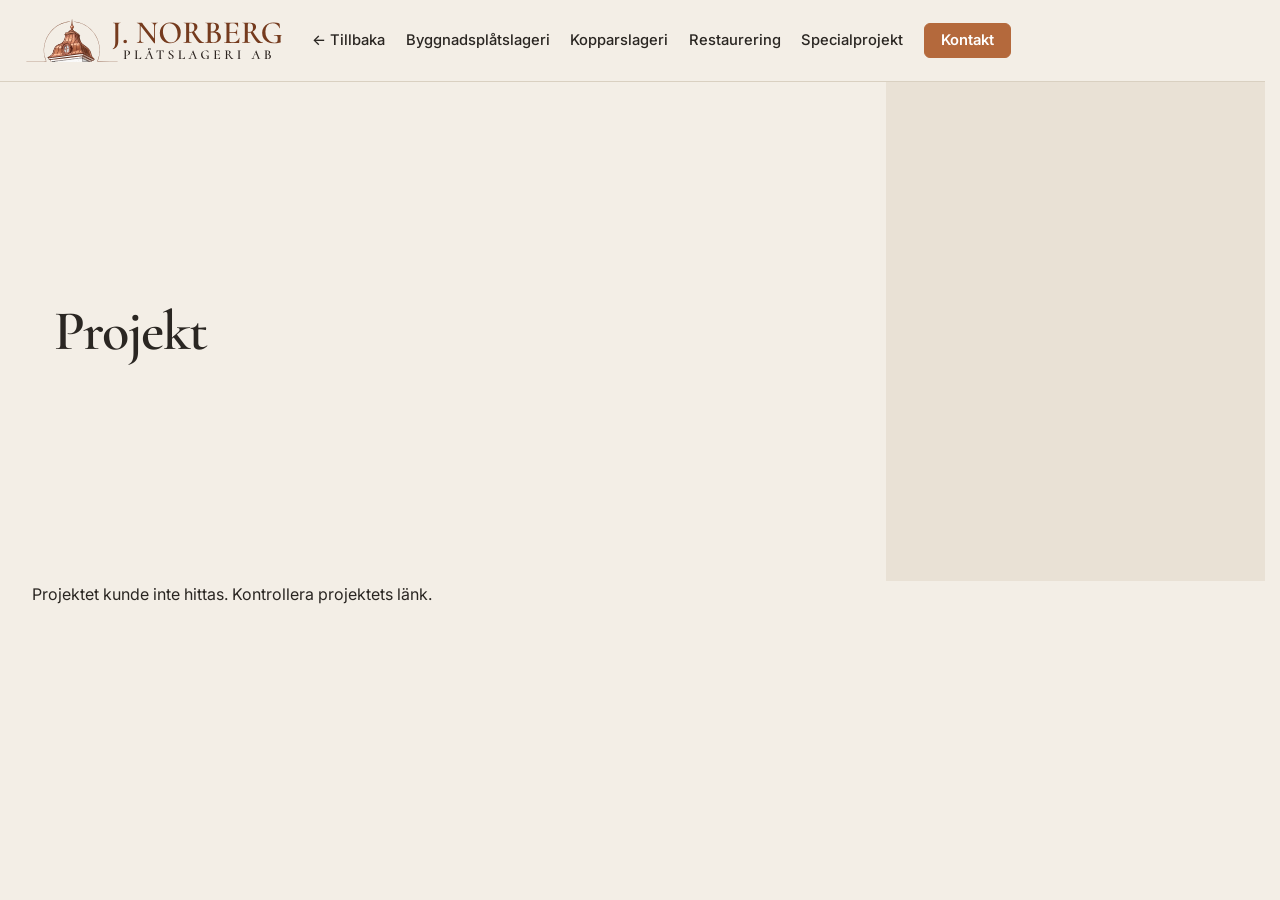
==== commit 20252cc6: "Ny mobilheader, tjänster på en sida, sidfot och en skärm per sida - Mobil (stående): kompakt header " ====
--- a/projekt.html
+++ b/projekt.html
@@ -1,7 +1,7 @@
 <!DOCTYPE html><html lang="sv"><head><meta charset="UTF-8"><meta name="viewport" content="width=device-width, initial-scale=1.0"><meta name="theme-color" content="#f3eee6"><title>Projekt | J. Norberg Plåtslageri AB</title><meta name="description" content="Projekt och referenser från J. Norberg Plåtslageri AB."><link rel="icon" href="logo/favicon-32.png" type="image/png"><link rel="preconnect" href="https://fonts.googleapis.com"><link rel="preconnect" href="https://fonts.gstatic.com" crossorigin><link href="https://fonts.googleapis.com/css2?family=Cormorant+Garamond:wght@400;500;600&family=Inter:wght@400;500;600&display=swap" rel="stylesheet"><link rel="stylesheet" href="tokens.css"><link rel="stylesheet" href="style.css"><link rel="stylesheet" href="undersidor.css">
   <link rel="stylesheet" href="header.css">
 </head><body class="inner-page project-detail-page">
-<header class="site-header"><div class="container nav-wrap"><a href="index.html#hem" class="brand" aria-label="J. Norberg Plåtslageri AB – startsida"><img src="logo/J-NORBERG.svg" alt="J. Norberg Plåtslageri AB"></a><nav class="main-nav" aria-label="Huvudnavigation"><a href="#" class="nav-link back-link" id="back-to-service">← Tillbaka</a><a href="tjanster/byggnadsplatslageri.html" class="nav-link" data-service-link="byggnadsplatslageri">Byggnadsplåtslageri</a><a href="tjanster/kopparslageri.html" class="nav-link" data-service-link="kopparslageri">Kopparslageri</a><a href="tjanster/restaurering.html" class="nav-link" data-service-link="restaurering">Restaurering</a><a href="tjanster/specialprojekt.html" class="nav-link" data-service-link="specialprojekt">Specialprojekt</a><a href="index.html#kontakt" class="nav-link header-contact"><span class="header-contact-label">Kontakt</span> <span class="header-contact-arrow">→</span></a></nav></div></header>
+<header class="site-header"><div class="container nav-wrap"><a href="index.html#hem" class="brand" aria-label="J. Norberg Plåtslageri AB – startsida"><img src="logo/J-NORBERG.svg" alt="J. Norberg Plåtslageri AB"></a><nav class="main-nav" aria-label="Huvudnavigation"><a href="#" class="nav-link back-link" id="back-to-service">← Tillbaka</a><a href="tjanster/byggnadsplatslageri.html" class="nav-link" data-service-link="byggnadsplatslageri">Byggnadsplåtslageri</a><a href="tjanster/kopparslageri.html" class="nav-link" data-service-link="kopparslageri">Kopparslageri</a><a href="tjanster/restaurering.html" class="nav-link" data-service-link="restaurering">Restaurering</a><a href="tjanster/specialprojekt.html" class="nav-link" data-service-link="specialprojekt">Specialprojekt</a><a href="index.html#kontakt" class="nav-link header-contact"><span class="header-contact-label">Kontakt</span></a></nav></div></header>
 <main class="inner-main" id="project-content"><section class="detail-hero project-hero"><div class="detail-hero-title"><h1>Projekt</h1></div></section><section class="content-width"><p>Projektet kunde inte hittas. Kontrollera projektets länk.</p></section></main>
 <div class="image-lightbox" id="image-lightbox" hidden role="dialog" aria-modal="true" aria-label="Förstorad projektbild"><button class="lightbox-close" type="button" aria-label="Stäng bild">×</button><button class="lightbox-prev" type="button" aria-label="Föregående bild">‹</button><img src="" alt=""><button class="lightbox-next" type="button" aria-label="Nästa bild">›</button><p class="lightbox-caption"></p></div>
-<script src="site-utils.js"></script><script src="project.js"></script></body></html>+<script src="menu.js"></script><script src="site-utils.js"></script><script src="project.js"></script></body></html>
--- a/tokens.css
+++ b/tokens.css
@@ -15,7 +15,7 @@
   --paper-2: #ebe4d8;
   --card: #fbf8f3;
   --ink: #2a2622;
-  --ink-soft: #6b6358;
+  --ink-soft: #5a5248;
   --copper: #b4693c;
   --copper-dark: #8f4f27;
   --patina: #5f8575;
@@ -43,12 +43,10 @@
   --max-width: 1320px;
   --font-body-subpage: 16px;
   --font-body-subpage-mobile: 15px;
-  --font-body-service-copy: 15px;
-  --font-body-service-copy-mobile: 14px;
 
   /* Layoutläge: stående är grundläget */
-  --header-height: 118px;
-  --header-logo-width: min(calc(100vw - 28px), 590px);
+  --header-height: 64px;
+  --header-logo-width: min(56vw, 230px);
   --screen-h: calc(100vh - var(--header-height));
   --fs-body: clamp(16px, 4.3vw, 18px);
   --fs-lead: clamp(18px, 4.8vw, 22px);
@@ -63,6 +61,14 @@
   :root { --screen-h: calc(100svh - var(--header-height)); }
 }
 
+/* Höjden på mobilens adressrad (0 på datorn). Sista sektionen före
+   sidfoten förlängs så mycket, så att dess bakgrund syns bakom raden
+   när den fälls ihop, innan sidfoten tar över. */
+:root { --bar-gap: 0px; }
+@supports (height: 100lvh) {
+  :root { --bar-gap: calc(100lvh - 100svh); }
+}
+
 /* Liggande skärm: allt skalas efter skärmhöjden så att en sektion ryms på en skärm */
 @media (orientation: landscape) {
   :root {
@@ -70,7 +76,7 @@
     --header-logo-width: clamp(170px, 20vw, 280px);
     --fs-body: clamp(14px, min(2.15vh, 1.45vw), 18px);
     --fs-lead: clamp(16px, 2.8vh, 22px);
-    --fs-h1: clamp(34px, min(5vw, 9vh), 76px);
+    --fs-h1: clamp(32px, min(4.4vw, 8vh), 68px);
     --fs-h2: clamp(30px, min(3.8vw, 6.4vh), 56px);
     --fs-h3: clamp(22px, min(2.3vw, 4vh), 30px);
     --pad-v: clamp(20px, 5vh, 64px);
@@ -176,3 +182,24 @@
 .text-link:hover span { transform: translateX(3px); }
 
 :focus-visible { outline: 2px solid var(--copper-dark); outline-offset: 2px; }
+
+/* Respektera besökare som valt minskad rörelse */
+@media (prefers-reduced-motion: reduce) {
+  html { scroll-behavior: auto; }
+  *, *::before, *::after { transition-duration: 0.01ms !important; animation-duration: 0.01ms !important; }
+}
+
+/* Mjuk övergång mellan sidorna (startsida, tjänster, projekt). Headern står
+   kvar medan innehållet tonar över. Webbläsare utan stöd byter som vanligt. */
+@view-transition { navigation: auto; }
+
+.site-header { view-transition-name: site-header; }
+
+::view-transition-old(root),
+::view-transition-new(root) { animation-duration: .22s; }
+
+@media (prefers-reduced-motion: reduce) {
+  ::view-transition-group(*),
+  ::view-transition-old(*),
+  ::view-transition-new(*) { animation: none !important; }
+}
--- a/style.css
+++ b/style.css
@@ -6,6 +6,8 @@
 /* ---------- Gemensamt för alla sektioner ---------- */
 
 .hero-section,
+.promise-section,
+.process-section,
 .services-section,
 .current-section,
 .about-section,
@@ -24,8 +26,8 @@
 .hero-content h1 { font-size: var(--fs-h1); letter-spacing: -0.02em; }
 
 .hero-text,
-.current-content p,
-.about-content p {
+.current-content p:not(.eyebrow),
+.about-content p:not(.eyebrow) {
   max-width: 600px;
   font-size: var(--fs-body);
   line-height: 1.6;
@@ -62,11 +64,16 @@
 }
 
 .hero-image picture,
-.about-image picture { display: contents; }
-
-.hero-image img { object-position: 72% center; }
+.about-image picture,
+.contact-background picture { display: contents; }
+
+.hero-image img { object-position: 60% 45%; }
 .about-image img { object-position: center bottom; }
 .contact-background img { object-position: center 60%; }
+
+@media (orientation: landscape) {
+  .contact-background img { object-position: center 70%; }
+}
 
 .hero-content,
 .current-content,
@@ -88,86 +95,201 @@
   flex: 1 1 auto;
 }
 
-.hero-image { order: -1; height: clamp(240px, 40svh, 460px); }
+/* Stående: bilden fyller det som blir över av skärmen, aldrig mindre än förut */
+.hero-image { order: -1; flex: 1 0 clamp(200px, 30svh, 460px); }
 .hero-content h1 { margin-bottom: var(--s3); }
 .hero-text:last-child { margin-bottom: 0; }
 
-/* ---------- Referenser ---------- */
-
-.section-band {
+.hero-content .eyebrow { margin-bottom: var(--s2); }
+.hero-content .btn { margin-top: var(--s1); }
+
+.hero-phone {
+  margin: var(--s2) 0 0;
+  font-size: var(--fs-body);
+  color: var(--ink-soft);
+}
+
+.hero-phone a {
+  display: inline-block;
+  padding: 6px 0;
+  color: var(--copper-dark);
+  font-weight: 600;
+  text-decoration: underline;
+  text-decoration-color: var(--line);
+  text-underline-offset: 4px;
+}
+.hero-text { font-size: var(--fs-lead); color: var(--ink); max-width: 480px; margin-bottom: var(--s3); }
+
+/* Stående: bild, rubrik, ingress, knapp och telefonnummer ryms ovanför
+   mobilens adressrad. Sektionens bakgrund fortsätter bakom raden. */
+@media (orientation: portrait) {
+  .hero-section {
+    min-height: calc(var(--screen-h) + var(--bar-gap));
+    padding-bottom: var(--bar-gap);
+  }
+  .hero-image { flex: 1 0 200px; }
+  .hero-content { padding-block: var(--s2); }
+  .hero-content .eyebrow { display: none; }
+  .hero-content h1 { margin-bottom: var(--s2); font-size: clamp(32px, 9vw, 52px); }
+  .hero-text { margin-bottom: 12px; font-size: var(--fs-body); }
+  .hero-content .btn { margin-top: 0; }
+  .hero-phone { margin-top: var(--s1); }
+}
+/* ---------- Mitt löfte och de jag arbetar med ---------- */
+
+.promise-section {
+  display: flex;
+  align-items: center;
+  padding: var(--pad-v) var(--pad-h);
   background: var(--paper-2);
-  border-top: 1px solid var(--line);
   border-bottom: 1px solid var(--line);
-  padding: var(--s2) 0;
-  overflow: hidden;
-}
-
-.references-carousel { position: relative; width: 100%; }
-
-.references-viewport {
+}
+
+.promise-inner {
   width: 100%;
-  padding: 0 var(--s2);
+  max-width: var(--max-width);
+  margin: 0 auto;
+  display: grid;
+  gap: var(--s4);
+}
+
+.promise-text h2 { margin-bottom: var(--s3); font-size: var(--fs-h2); }
+.promise-text p:not(.eyebrow) { font-size: var(--fs-lead); line-height: 1.55; color: var(--ink-soft); }
+.promise-text p:last-child { margin-bottom: 0; }
+
+.trust-block { min-width: 0; }
+.trust-block > .eyebrow { margin-bottom: var(--s2); }
+
+/* Citaten ligger på rad. Ett citat fyller bredden, fler sveps eller scrollas. */
+.trust-quotes {
+  display: flex;
+  gap: var(--s2);
   overflow-x: auto;
-  overflow-y: hidden;
-  overscroll-behavior-x: contain;
-  scrollbar-width: none;
-  -webkit-overflow-scrolling: touch;
-}
-
-.references-viewport::-webkit-scrollbar { display: none; }
-
-.references-track { display: flex; gap: 10px; width: max-content; }
-
-.reference-card {
-  flex: 0 0 min(84vw, 380px);
-  padding: var(--s2);
+  scroll-snap-type: x mandatory;
+  scrollbar-width: thin;
+  scrollbar-color: var(--line) transparent;
+  padding-bottom: var(--s1);
+}
+
+.trust-quote {
+  flex: 1 0 min(85%, 380px);
+  scroll-snap-align: start;
   display: flex;
   flex-direction: column;
-  justify-content: center;
+  justify-content: space-between;
+  gap: var(--s3);
+  margin: 0;
+  padding: var(--s3);
   background: var(--card);
   border: 1px solid var(--line);
   border-radius: var(--r);
-  overflow-wrap: anywhere;
-}
-
-.reference-name {
-  margin: 0 0 2px;
-  font: 600 19px/1.1 var(--serif);
-}
-
-.reference-role {
-  margin: 0 0 var(--s1);
-  font: 400 12.5px/1.3 var(--sans);
-  color: var(--ink-soft);
-}
-
-.reference-quote {
+}
+
+.trust-quote[hidden] { display: none; }
+
+.trust-quote blockquote { margin: 0; }
+
+.trust-quote blockquote p {
   margin: 0;
-  font: 400 14px/1.45 var(--sans);
+  font: 500 var(--fs-h3)/1.25 var(--serif);
   color: var(--ink);
 }
 
-.reference-project {
-  display: none;
-  margin: var(--s1) 0 0;
-  font: 600 11px/1.2 var(--sans);
-  letter-spacing: 0.1em;
+.trust-quote blockquote p::before {
+  content: "\201D";
+  display: block;
+  height: 0.55em;
+  font: 600 2.4em/1 var(--serif);
+  color: var(--copper);
+}
+
+.trust-quote figcaption {
+  display: flex;
+  flex-direction: column;
+  gap: 2px;
+  padding-top: var(--s2);
+  border-top: 1px solid var(--line);
+}
+
+.trust-name { font: 600 var(--fs-body)/1.3 var(--sans); }
+.trust-role { font: 400 var(--fs-body)/1.4 var(--sans); color: var(--ink-soft); }
+
+.trust-project {
+  margin-top: var(--s1);
+  font: 600 0.72rem/1.2 var(--sans);
+  letter-spacing: 0.14em;
   text-transform: uppercase;
   color: var(--copper);
 }
 
-.reference-project:not(:empty) { display: block; }
-.reference-arrow { display: none; }
+.trust-project:empty { display: none; }
+
+/* ---------- Så jobbar jag ---------- */
+
+.process-section {
+  display: flex;
+  align-items: center;
+  padding: var(--pad-v) var(--pad-h);
+  background: var(--paper);
+}
+
+.process-inner { width: 100%; max-width: var(--max-width); margin: 0 auto; }
+.process-head { margin-bottom: var(--s4); }
+.process-head h2 { font-size: var(--fs-h2); }
+
+.process-steps {
+  margin: 0;
+  padding: 0;
+  list-style: none;
+  display: grid;
+  grid-template-columns: 1fr;
+  gap: 0;
+  border-top: 1px solid var(--line);
+}
+
+.process-steps li {
+  padding: var(--s3) 0;
+  border-bottom: 1px solid var(--line);
+}
+
+.process-number {
+  display: block;
+  margin-bottom: var(--s1);
+  font: 600 var(--fs-h3)/1 var(--serif);
+  color: var(--patina);
+}
+
+.process-steps h3 { margin-bottom: var(--s1); font-size: var(--fs-h3); }
+.process-steps p { margin: 0; font-size: var(--fs-body); line-height: 1.55; color: var(--ink-soft); }
 
 /* ---------- Tjänster: svepbara kort i stående ---------- */
 
-.services-section { display: flex; align-items: center; }
-
+/* Sektionen är en skärm hög: bilderna krymper eller växer så att
+   rubrik och kort alltid ryms utan att man behöver scrolla */
+.services-section { display: flex; flex-direction: column; }
+.services-section > .container { flex: 1 1 auto; display: flex; flex-direction: column; min-height: 0; }
+
+.services-head { padding: var(--pad-v) var(--pad-h) 0; }
+.services-head h2 { font-size: var(--fs-h2); }
+
+.services-hint {
+  margin: var(--s1) 0 0;
+  font-size: var(--fs-body);
+  color: var(--ink-soft);
+}
+
+/* Korten delar rader (subgrid) så att bilder och textrutor linjerar
+   även när en beskrivning är kortare än de andra */
 .services-grid {
+  flex: 1 1 auto;
+  min-height: 0;
   width: 100%;
-  display: flex;
-  gap: var(--s2);
-  padding: var(--s4) var(--s2);
+  display: grid;
+  grid-auto-flow: column;
+  grid-auto-columns: min(78vw, 360px);
+  grid-template-rows: minmax(140px, 1fr) auto;
+  gap: 0 var(--s2);
+  padding: var(--s3) var(--s2);
   overflow-x: auto;
   scroll-snap-type: x mandatory;
   scroll-padding-inline: var(--s2);
@@ -177,9 +299,9 @@
 .services-grid::-webkit-scrollbar { display: none; }
 
 .service-card {
-  flex: 0 0 min(78vw, 360px);
-  display: flex;
-  flex-direction: column;
+  display: grid;
+  grid-row: span 2;
+  grid-template-rows: subgrid;
   scroll-snap-align: start;
   background: var(--card);
   border: 1px solid var(--line);
@@ -189,7 +311,7 @@
 
 .service-image {
   position: relative;
-  aspect-ratio: 10 / 11;
+  min-height: 0;
   overflow: hidden;
   background: var(--paper-2);
 }
@@ -206,6 +328,13 @@
   transition: transform 0.45s ease;
 }
 
+/* Fokus när korten är smala: tassen på kopparverket och drakens huvud.
+   Gäller de höga bilderna (inte de breda på låg liggande skärm). */
+@media (orientation: portrait), (min-height: 561px) {
+  .service-card[href*="kopparslageri"] .service-image img { object-position: 85% 50%; }
+  .service-card[href*="restaurering"] .service-image img { object-position: 80% 88%; }
+}
+
 .service-info { padding: var(--s3) var(--s3) var(--s3); }
 
 .service-info h3 {
@@ -220,6 +349,21 @@
   line-height: 1.5;
   color: var(--ink-soft);
 }
+
+/* "Läs mer" visar att kortet går att klicka på */
+.service-more {
+  display: inline-block;
+  margin-top: 10px;
+  color: var(--copper-dark);
+  font: 600 0.9rem/1.2 var(--sans);
+  text-decoration: underline;
+  text-decoration-color: var(--line);
+  text-underline-offset: 4px;
+  transition: text-decoration-color 0.2s ease;
+}
+
+.service-card:hover .service-more,
+.service-card:focus-visible .service-more { text-decoration-color: var(--copper); }
 
 /* ---------- Aktuellt ---------- */
 
@@ -241,12 +385,14 @@
 }
 
 .current-gallery .current-image-main figcaption a {
+  display: inline-block;
+  padding: 4px 2px;
   color: var(--copper-dark);
   text-decoration: underline;
   text-underline-offset: 2px;
 }
 
-.current-content p { margin-bottom: var(--s3); }
+.current-content p:not(.eyebrow) { margin-bottom: var(--s3); }
 .current-content .btn { margin-top: var(--s1); }
 
 /* ---------- Om ---------- */
@@ -254,26 +400,105 @@
 .about-section { box-shadow: inset 0 1px 0 var(--line); }
 .about-grid { display: flex; flex-direction: column; }
 .about-image { height: clamp(300px, 52svh, 520px); }
-.about-content p { margin-bottom: var(--s2); }
-.about-content p:last-child { margin-bottom: 0; }
+.about-content p:not(.eyebrow) { margin-bottom: var(--s2); }
+
+.about-merits {
+  display: grid;
+  grid-template-columns: repeat(auto-fit, minmax(min(100%, 11em), 1fr));
+  gap: var(--s2) var(--s3);
+  max-width: 600px;
+  margin: var(--s1) 0 var(--s3);
+  padding: var(--s2) 0 0;
+  list-style: none;
+  border-top: 1px solid var(--line);
+  font-size: var(--fs-body);
+  line-height: 1.45;
+  color: var(--ink-soft);
+}
+
+.about-merits strong,
+.about-projects-intro strong {
+  display: block;
+  font: 600 calc(var(--fs-lead) * 1.15)/1.15 var(--serif);
+  color: var(--ink);
+}
+
+.about-content .about-projects-intro { margin-bottom: var(--s1); }
+
+.about-projects {
+  display: grid;
+  grid-template-columns: repeat(auto-fit, minmax(min(100%, 11em), 1fr));
+  gap: 2px var(--s3);
+  max-width: 600px;
+  margin: 0 0 var(--s3);
+  padding: 0;
+  list-style: none;
+  font-size: var(--fs-body);
+  line-height: 1.5;
+  color: var(--ink);
+}
+
+.about-projects li::before { content: "– "; color: var(--copper); }
+
+.about-master {
+  display: flex;
+  align-items: center;
+  gap: var(--s3);
+  max-width: 600px;
+  margin-top: var(--s1);
+  padding: var(--s2) var(--s3);
+  background: var(--paper-2);
+  border: 1px solid var(--line);
+  border-left: 3px solid var(--copper);
+  border-radius: var(--r);
+}
+
+.about-master-year {
+  font: 600 var(--fs-h2)/1 var(--serif);
+  color: var(--copper);
+}
+
+.about-content .about-master p { margin: 0; color: var(--ink); }
+.about-master strong { display: block; font: 600 0.72rem/1.4 var(--sans); letter-spacing: 0.14em; text-transform: uppercase; color: var(--copper); }
 
 /* ---------- Kontakt ---------- */
 
+/* Kopparbilden ligger som bakgrund över hela sektionen; texten står på ett ljust kort */
 .contact-section {
-  display: flex;
-  flex-direction: column;
-  background: var(--paper-2);
-  border-top: 1px solid var(--line);
-}
-
-.contact-background { height: clamp(200px, 30svh, 320px); }
-
-.contact-panel {
-  flex: 1 1 auto;
+  position: relative;
+  isolation: isolate;
   display: flex;
   align-items: center;
   padding: var(--pad-v) var(--pad-h);
-  background: var(--paper-2);
+  background: var(--ink);
+}
+
+/* Bakgrunden fortsätter bakom mobilens adressrad innan sidfoten börjar */
+.contact-section {
+  min-height: calc(var(--screen-h) + var(--bar-gap));
+  padding-bottom: calc(var(--pad-v) + var(--bar-gap));
+}
+
+.contact-background {
+  position: absolute;
+  inset: 0;
+  z-index: -1;
+}
+
+.contact-background::after {
+  content: "";
+  position: absolute;
+  inset: 0;
+  background: linear-gradient(180deg, rgba(42, 38, 34, .25), rgba(42, 38, 34, .55));
+}
+
+.contact-panel {
+  width: 100%;
+  max-width: 600px;
+  padding: var(--s4) var(--s3);
+  border-radius: var(--r);
+  background: rgba(243, 238, 230, .96);
+  box-shadow: 0 18px 50px rgba(20, 17, 14, .28);
 }
 
 .contact-content { width: 100%; max-width: 560px; }
@@ -306,7 +531,55 @@
   font: 500 var(--fs-body)/1.3 var(--sans);
 }
 
-.contact-item a:hover { color: var(--copper); }
+.contact-item a {
+  display: inline-block;
+  padding: 4px 0;
+  color: var(--copper-dark);
+  text-decoration: underline;
+  text-decoration-color: var(--line);
+  text-underline-offset: 4px;
+}
+
+.contact-item a:hover { color: var(--copper); text-decoration-color: var(--copper); }
+
+/* ---------- Sidfot ---------- */
+
+.site-footer {
+  padding: var(--s4) 0 var(--s3);
+  background: var(--ink);
+  color: var(--paper);
+  font-size: 14px;
+  line-height: 1.6;
+}
+
+.footer-inner {
+  display: grid;
+  gap: var(--s3);
+}
+
+.footer-col p { margin: 0; color: rgba(243, 238, 230, .75); }
+.footer-col .footer-name { color: var(--paper); font-weight: 600; }
+
+.footer-col a {
+  color: var(--paper);
+  text-decoration: underline;
+  text-decoration-color: rgba(243, 238, 230, .35);
+  text-underline-offset: 4px;
+}
+
+.footer-col a:hover { text-decoration-color: var(--copper); }
+
+.footer-copy {
+  margin-top: var(--s4);
+  padding-top: var(--s2);
+  border-top: 1px solid rgba(243, 238, 230, .15);
+  color: rgba(243, 238, 230, .55);
+  font-size: 13px;
+}
+
+@media (orientation: landscape) {
+  .footer-inner { grid-template-columns: repeat(3, auto); justify-content: space-between; }
+}
 
 /* ======================================================
    LIGGANDE SKÄRM: text och bild bredvid varandra,
@@ -314,57 +587,85 @@
    ====================================================== */
 
 @media (orientation: landscape) {
-  .hero-grid {
-    display: grid;
-    grid-template-columns: minmax(0, 58fr) minmax(0, 42fr);
-  }
-
-  .hero-image { order: 0; height: auto; }
+  /* Hela bilden täcker sektionen, texten ligger ovanpå till vänster.
+     Bredden räcker för rubriken på två rader. */
+  .hero-grid { position: relative; }
+
+  .hero-image { position: absolute; inset: 0; height: auto; }
+  .hero-image img { object-position: right 60%; }
+
+  .hero-image::after {
+    content: "";
+    position: absolute;
+    inset: 0;
+    background: linear-gradient(90deg,
+      var(--paper) 0%,
+      rgba(243, 238, 230, .94) 28%,
+      rgba(243, 238, 230, .7) 44%,
+      rgba(243, 238, 230, 0) 62%);
+  }
+
+  .hero-content {
+    position: relative;
+    z-index: 1;
+    flex: 1 1 auto;
+    width: min(58%, calc(var(--fs-h1) * 10.6 + var(--pad-h) * 2));
+    background: none;
+  }
   .hero-content h1 { margin-bottom: clamp(12px, 3vh, 28px); }
   .hero-text { margin-bottom: clamp(10px, 2.2vh, 22px); }
 
-  .section-band { padding: 10px 0; }
-  .references-carousel {
-    display: grid;
-    grid-template-columns: 34px minmax(0, 1fr) 34px;
-    gap: 10px;
-    padding: 0 var(--s2);
-  }
-  .references-viewport { padding: 0; overflow: hidden; }
-  .references-track { transition: transform 0.4s ease; will-change: transform; }
-  .reference-card { flex: 0 0 auto; width: max-content; min-width: 220px; max-width: min(360px, 34vw); padding: 10px 14px; }
-
-  .reference-arrow {
-    display: flex;
+  /* Så jobbar jag: fyra kolumner */
+  .process-head { margin-bottom: clamp(20px, 5vh, 48px); }
+
+  .process-steps {
+    grid-template-columns: repeat(4, minmax(0, 1fr));
+    border-top: 0;
+    gap: clamp(20px, 2.4vw, 40px);
+  }
+
+  .process-steps li {
+    padding: clamp(14px, 3vh, 28px) 0 0;
+    border-bottom: 0;
+    border-top: 1px solid var(--line);
+  }
+
+  /* Mitt löfte: text vänster, citat höger */
+  .promise-inner {
+    grid-template-columns: minmax(0, 55fr) minmax(0, 45fr);
+    gap: clamp(32px, 5vw, 96px);
     align-items: center;
-    justify-content: center;
-    align-self: stretch;
-    width: 34px;
-    padding: 0;
-    border: 1px solid var(--copper);
-    border-radius: var(--r);
-    background: transparent;
-    color: var(--copper);
-    font: 600 18px/1 var(--sans);
-    cursor: pointer;
-    transition: background 0.2s ease, color 0.2s ease;
-  }
-
-  .reference-arrow:hover { background: var(--copper); color: #fff; }
+  }
+
+  .promise-text h2 { margin-bottom: clamp(12px, 3vh, 24px); }
+  .trust-quote { gap: clamp(12px, 2.6vh, 24px); padding: clamp(16px, 3.4vh, 32px) clamp(18px, 2vw, 32px); }
 
   /* Tjänster: fyra kolumner, bild överst, text under */
   .services-section { align-items: stretch; }
+  .services-section > .container { display: flex; flex-direction: column; }
+  .services-hint { display: none; }
+  .services-head { padding: clamp(14px, 3vh, 32px) var(--pad-h) clamp(10px, 2.4vh, 24px); border-bottom: 1px solid var(--line); }
 
   .services-grid {
+    flex: 1 1 auto;
     display: grid;
     grid-template-columns: repeat(4, minmax(0, 1fr));
+    grid-template-rows: minmax(0, 1fr) auto;
     gap: 0;
     padding: 0;
     overflow: visible;
   }
 
+  /* Korten delar rader (subgrid) så att bilder och rubriker linjerar
+     även när en text är längre än de andra */
   .service-card {
-    min-height: var(--screen-h);
+    display: grid;
+    grid-row: span 2;
+    grid-template-rows: subgrid;
+  }
+
+  .service-card {
+    min-height: 0;
     border: 0;
     border-right: 1px solid var(--line);
     border-radius: 0;
@@ -393,26 +694,24 @@
   /* Om: bild vänster, text höger */
   .about-grid {
     display: grid;
-    grid-template-columns: minmax(0, 1fr) minmax(0, 1fr);
+    grid-template-columns: minmax(0, 42fr) minmax(0, 58fr);
     min-height: var(--screen-h);
   }
 
   .about-image { height: auto; }
-  .about-content p { margin-bottom: clamp(8px, 1.8vh, 18px); }
-
-  /* Kontakt: text vänster, bild höger */
-  .contact-section {
-    display: grid;
-    grid-template-columns: minmax(0, 58fr) minmax(0, 42fr);
-  }
-
-  .contact-panel {
-    order: 0;
-    padding-left: max(var(--pad-h), calc((100vw - var(--max-width)) / 2));
-    background: var(--paper-2);
-  }
-
-  .contact-background { order: 1; height: auto; }
+  .about-content p:not(.eyebrow) { margin-bottom: clamp(8px, 1.8vh, 18px); }
+  .about-merits { grid-template-columns: repeat(2, minmax(0, 1fr)); gap: clamp(6px, 1.4vh, 16px) var(--s3); margin: 0 0 clamp(8px, 2vh, 24px); padding-top: clamp(8px, 1.6vh, 16px); }
+  .about-master { margin-top: 0; padding: clamp(6px, 1.4vh, 16px) var(--s3); }
+  .about-projects li { white-space: nowrap; }
+  .about-projects { display: flex; flex-wrap: wrap; gap: 2px 18px; max-width: 640px; margin-bottom: clamp(8px, 2vh, 24px); line-height: 1.4; }
+  .about-projects-intro strong { display: inline; margin-right: .3em; }
+  .about-content .about-projects-intro { margin-bottom: clamp(2px, 0.6vh, 8px); }
+  .about-master-year { font-size: calc(var(--fs-h2) * 0.85); }
+
+  /* Kontakt: kortet till vänster, kopparbilden syns till höger */
+  .contact-section { padding-left: max(var(--pad-h), calc((100vw - var(--max-width)) / 2)); }
+  .contact-panel { padding: clamp(20px, 4.5vh, 48px) clamp(24px, 3vw, 48px); }
+  .contact-background::after { background: linear-gradient(90deg, rgba(42, 38, 34, .45), rgba(42, 38, 34, .05) 70%); }
   .contact-intro { margin-bottom: clamp(14px, 3.4vh, 32px); }
   .contact-item { padding: clamp(8px, 1.8vh, 16px) 0; }
 }
@@ -420,6 +719,17 @@
 @media (orientation: landscape) and (hover: hover) {
   .service-card:hover .service-image img { transform: scale(1.035); }
   .service-card:hover .service-info h3 { color: var(--copper); }
+}
+
+/* Låg liggande skärm (mobil på sidan): fyra kolumner som på datorn, med
+   mindre text så att långa rubriker får plats och allt ryms på en skärm. */
+@media (orientation: landscape) and (max-height: 560px) {
+  .services-head { padding-block: 10px 8px; }
+  .services-head h2 { font-size: clamp(24px, 7vh, 30px); }
+  .services-head .eyebrow { margin-bottom: 2px; }
+  .service-info { padding: 10px 12px 12px; }
+  .service-info h3 { margin-bottom: 4px; font-size: clamp(15px, 2.2vw, 19px); }
+  .service-info p { font-size: 13px; line-height: 1.4; }
 }
 
 /* Mjuk uppsnappning mellan skärmarna på riktiga liggande skärmar */
--- a/undersidor.css
+++ b/undersidor.css
@@ -70,9 +70,9 @@
 
 .detail-hero-title h1{
   margin: 0;
-  font-family: "Cormorant Garamond",Georgia,serif;
+  font-family: var(--serif);
   font-weight: 600;
-  font-size: clamp(44px,5.4vw,78px);
+  font-size: var(--fs-h1);
   line-height: .98;
   letter-spacing: -.025em;
   text-wrap: balance;
@@ -120,9 +120,9 @@
 
 .section-heading h2{
   margin: 0;
-  font-family: "Cormorant Garamond",Georgia,serif;
+  font-family: var(--serif);
   font-weight: 600;
-  font-size: clamp(32px,3.7vw,48px);
+  font-size: var(--fs-h2);
   line-height: 1.05;
 }
 
@@ -214,21 +214,22 @@
 
 .project-description p{
   max-width: 780px;
-  font-size: 17px;
+  font-size: var(--fs-body);
   line-height: 1.75;
   color: var(--muted,#696158);
 }
 
 .project-description .intro-lead{
   color: var(--text,#29251f);
-  font-family: "Cormorant Garamond",Georgia,serif;
-  font-size: clamp(27px,3vw,40px);
+  font-family: var(--serif);
+  font-size: var(--fs-h3);
   line-height: 1.2;
   margin-top: 0;
 }
 
 .project-long-description{
   max-width: 780px;
+  font-size: var(--fs-body);
   line-height: 1.8;
   color: var(--muted,#696158);
 }
@@ -307,7 +308,8 @@
   height: 48px;
 }
 
-.lightbox-prev,n.lightbox-next{
+.lightbox-prev,
+.lightbox-next{
   top: 50%;
   transform: translateY(-50%);
   font-size: 44px;
@@ -365,9 +367,6 @@
   .detail-hero-title .eyebrow{
     margin-bottom: 8px;
   }
-  .detail-hero-title h1{
-    font-size: clamp(42px,11vw,64px);
-  }
   .content-width{
     width: calc(100% - 40px);
   }
@@ -565,9 +564,9 @@
   line-height: 1.08;
 }
 
-.project-gallery-modal[hidden]{
-  display: none;
-}
+/* Projektgalleri: mörk bildvisning där bilderna står i centrum.
+   Mobil och pekskärm använder galleriet; dator öppnar direkt i bildzoomen längre ned. */
+.project-gallery-modal[hidden]{ display: none; }
 
 .project-gallery-modal{
   position: fixed;
@@ -576,72 +575,77 @@
   display: flex;
   align-items: center;
   justify-content: center;
-  padding: clamp(10px,3vw,36px);
+  padding: clamp(10px, 3vw, 36px);
 }
 
 .project-gallery-backdrop{
   position: absolute;
   inset: 0;
-  background: rgba(20,17,14,.82);
-  backdrop-filter: blur(5px);
+  background: rgba(20, 17, 14, .92);
 }
 
 .project-gallery-dialog{
   position: relative;
   z-index: 1;
-  width: min(1080px,100%);
-  max-height: 92svh;
+  display: flex;
+  flex-direction: column;
+  gap: var(--s2);
+  width: min(1080px, 100%);
+  max-height: 100svh;
   overflow: auto;
-  padding: clamp(16px,2.4vw,30px);
-  background: #f3eee6;
-  color: #29251f;
-  box-shadow: 0 24px 80px rgba(0,0,0,.28);
+  padding: var(--s3);
+  border-radius: var(--r);
+  background: var(--ink);
+  color: var(--paper);
+  box-shadow: 0 24px 80px rgba(0, 0, 0, .35);
 }
 
 .project-gallery-top{
   display: flex;
   justify-content: space-between;
   align-items: flex-start;
-  gap: 18px;
-  margin-bottom: 16px;
+  gap: var(--s2);
 }
 
 .project-gallery-top .eyebrow{
-  margin: 0 0 3px;
-  color: var(--copper,#825536);
-  font-size: 10px;
-  letter-spacing: .13em;
+  margin: 0 0 4px;
+  color: color-mix(in srgb, var(--copper) 70%, #fff);
 }
 
 .project-gallery-top h2{
   margin: 0;
-  font: 600 clamp(27px,3vw,38px)/1.05 "Cormorant Garamond",Georgia,serif;
+  color: var(--paper);
+  font: 600 var(--fs-h3)/1.1 var(--serif);
 }
 
 .project-gallery-close{
-  flex: 0 0 42px;
-  width: 42px;
-  height: 42px;
-  border: 1px solid #d7cec2;
-  background: #f3eee6;
-  color: #29251f;
-  font-size: 30px;
-  line-height: 1;
+  flex: 0 0 44px;
+  display: flex;
+  align-items: center;
+  justify-content: center;
+  width: 44px;
+  height: 44px;
+  padding: 0;
+  border: 1px solid rgba(243, 238, 230, .35);
+  border-radius: 50%;
+  background: transparent;
+  color: var(--paper);
+  font: 300 26px/1 var(--sans);
   cursor: pointer;
-  position: sticky;
-  top: 0;
-  z-index: 3;
   touch-action: manipulation;
-}
+  transition: background .2s ease;
+}
+
+.project-gallery-close:hover{ background: rgba(243, 238, 230, .12); }
 
 .project-gallery-stage{
   position: relative;
   display: flex;
   align-items: center;
   justify-content: center;
-  min-height: 180px;
-  height: min(58svh,620px);
-  background: #ded6ca;
+  height: min(62svh, 640px);
+  min-height: 200px;
+  overflow: hidden;
 }
 
 .project-gallery-main-image{
@@ -654,70 +658,79 @@
 .project-gallery-arrow{
   position: absolute;
   top: 50%;
+  z-index: 2;
+  display: flex;
+  align-items: center;
+  justify-content: center;
+  width: 44px;
+  height: 44px;
+  padding: 0;
+  border: 0;
+  border-radius: 50%;
+  background: rgba(20, 17, 14, .55);
+  color: var(--paper);
+  font: 400 26px/1 var(--sans);
+  cursor: pointer;
   transform: translateY(-50%);
-  z-index: 2;
-  width: 42px;
-  height: 48px;
-  border: 0;
-  color: #fffaf2;
-  background: rgba(30,25,20,.72);
-  font-size: 34px;
-  line-height: 1;
-  cursor: pointer;
-}
-
-.project-gallery-prev{
-  left: 10px;
-}
-
-.project-gallery-next{
-  right: 10px;
-}
+  transition: background .2s ease;
+}
+
+.project-gallery-arrow:hover{ background: var(--copper); }
+.project-gallery-arrow[hidden]{ display: none; }
+.project-gallery-prev{ left: 10px; }
+.project-gallery-next{ right: 10px; }
 
 .project-gallery-bottom{
   display: flex;
   justify-content: space-between;
-  align-items: flex-start;
-  gap: 16px;
-  padding: 12px 0 8px;
+  align-items: baseline;
+  gap: var(--s2);
 }
 
 .project-gallery-description{
   flex: 1 1 auto;
   min-width: 0;
+  max-width: 62ch;
   margin: 0;
-  color: #696158;
-  font-size: clamp(15px, 1.25vw, 18px);
+  color: rgba(243, 238, 230, .8);
+  font-size: var(--fs-body);
   line-height: 1.55;
-  max-width: 76ch;
 }
 
 .project-gallery-count{
   flex: 0 0 auto;
-  color: #696158;
-  font-size: 12px;
+  color: rgba(243, 238, 230, .6);
+  font: 500 .85rem/1 var(--sans);
+  letter-spacing: .08em;
   font-variant-numeric: tabular-nums;
 }
 
 .project-gallery-thumbnails{
   display: flex;
-  gap: 8px;
+  gap: var(--s1);
   overflow-x: auto;
-  padding: 5px 0 2px;
-  scrollbar-width: thin;
-}
+  padding: 2px 0;
+  scrollbar-width: none;
+}
+
+.project-gallery-thumbnails::-webkit-scrollbar{ display: none; }
 
 .project-gallery-thumbnails button{
-  flex: 0 0 86px;
-  height: 62px;
+  flex: 0 0 64px;
+  height: 48px;
   padding: 0;
+  overflow: hidden;
   border: 2px solid transparent;
-  background: #ded6ca;
+  border-radius: 4px;
+  background: rgba(243, 238, 230, .08);
+  opacity: .5;
   cursor: pointer;
+  transition: opacity .2s ease, border-color .2s ease;
 }
 
 .project-gallery-thumbnails button.active{
-  border-color: var(--copper,#825536);
+  border-color: var(--copper);
+  opacity: 1;
 }
 
 .project-gallery-thumbnails img{
@@ -727,61 +740,61 @@
   object-fit: cover;
 }
 
-body.project-gallery-open{
-  overflow: hidden;
-}
-
-
-
-@media (max-width:600px) {
-  .project-gallery-modal{
-    padding: 0;
-  }
+body.project-gallery-open{ overflow: hidden; }
+/* html har overflow-x: clip, så låsningen på body når inte fönstret.
+   Lås html också, och låt inte scroll i galleriet fortsätta till sidan. */
+html:has(body.project-gallery-open),
+html:has(body.lightbox-open){ overflow: hidden; }
+.project-gallery-modal{ overscroll-behavior: contain; }
+.project-gallery-description[hidden]{ display: none; }
+
+/* Mobil och pekskärm: helskärm, bilden kant i kant och svep i stället för pilar */
+@media (max-width: 600px), (hover: none) {
+  .project-gallery-modal{ padding: 0; }
   .project-gallery-dialog{
     width: 100%;
+    height: 100svh;
     max-height: 100svh;
-    min-height: 100svh;
-    padding: 16px 12px max(14px,env(safe-area-inset-bottom));
-    display: flex;
-    flex-direction: column;
-    justify-content: center;
-  }
-  .project-gallery-top{
-    margin-bottom: 12px;
-    padding-top: max(0px, env(safe-area-inset-top));
-    position: relative;
-    z-index: 3;
-  }
-  .project-gallery-close{
-    flex-basis: 40px;
-    width: 40px;
-    height: 40px;
-    flex-shrink: 0;
-  }
+    padding: max(16px, env(safe-area-inset-top)) 0 max(16px, env(safe-area-inset-bottom));
+    border-radius: 0;
+    box-shadow: none;
+  }
+  .project-gallery-top,
+  .project-gallery-bottom,
+  .project-gallery-thumbnails{ padding-inline: 20px; }
   .project-gallery-stage{
-    height: 55svh;
-    min-height: 220px;
-    max-height: 600px;
-    flex: 0 1 auto;
-  }
-  .project-gallery-arrow{
-    width: 34px;
-    height: 42px;
-    font-size: 28px;
-  }
-  .project-gallery-prev{
-    left: 5px;
-  }
-  .project-gallery-next{
-    right: 5px;
-  }
-  .project-gallery-thumbnails button{
-    flex-basis: 72px;
-    height: 54px;
-  }
+    flex: 1 1 auto;
+    height: auto;
+    min-height: 40svh;
+  }
+  .project-gallery-arrow{ display: none; }
+}
+
+/* Mobil på sidan: bilden till vänster i full höjd, text och miniatyrer till höger */
+@media (orientation: landscape) and (max-height: 560px) {
+  .project-gallery-dialog{
+    display: grid;
+    grid-template-columns: minmax(0, 1fr) minmax(220px, 34%);
+    grid-template-rows: auto minmax(0, 1fr) auto;
+    gap: var(--s2) var(--s3);
+    padding: 12px max(20px, env(safe-area-inset-right)) 12px max(20px, env(safe-area-inset-left));
+  }
+  .project-gallery-stage{
+    grid-column: 1;
+    grid-row: 1 / 4;
+    height: auto;
+    min-height: 0;
+  }
+  .project-gallery-top,
+  .project-gallery-bottom,
+  .project-gallery-thumbnails{ grid-column: 2; padding-inline: 0; }
   .project-gallery-bottom{
-    padding-top: 10px;
-  }
+    flex-direction: column-reverse;
+    align-items: flex-start;
+    gap: var(--s1);
+    overflow: auto;
+  }
+  .project-gallery-description{ font-size: .9rem; }
 }
 
 /*Fix: tjänstehero använder mobilbilden på små skärmar och håller bild/text i egna lager.*/
@@ -923,59 +936,6 @@
 
 
 
-/*Referenspilarna ska vara egna block bredvid korten, inte ligga ovanpå dem.*/
-
-.references-carousel{
-  display: grid;
-  grid-template-columns: 34px minmax(0,1fr) 34px;
-  align-items: stretch;
-  gap: 10px;
-  width: 100%;
-}
-
-.references-carousel .references-viewport{
-  width: 100%;
-  min-width: 0;
-  padding: 0;
-}
-
-.references-carousel .reference-arrow{
-  position: static;
-  inset: auto;
-  align-self: stretch;
-  width: 34px;
-  height: auto;
-  min-height: 100%;
-  border: 1px solid var(--copper,#a87957);
-  background: transparent;
-  color: var(--copper-dark,#825536);
-  transition: background .2s ease,color .2s ease,border-color .2s ease;
-}
-
-.references-carousel .reference-arrow:hover{
-  background: var(--copper,#a87957);
-  color: #fffaf2;
-  border-color: var(--copper,#a87957);
-}
-
-@media (orientation: portrait) {
-  
-  
-  
-  
-  
-  
-  
-  
-  .references-carousel{
-    grid-template-columns: 24px minmax(0,1fr) 24px;
-    gap: 6px;
-  }
-  .references-carousel .reference-arrow{
-    width: 24px;
-  }
-}
-
 /*Final korrigering 2026-10-14: tjänsteheadern ska vara centrerad och rymma alla flikar.*/
 
 
@@ -1016,111 +976,9 @@
   
 }
 
-/*Mobil: hero börjar direkt under headern och referenserna får aldrig ett täckande lager.*/
-
-@media (orientation: portrait) {
-  
-  
-  
-  
-  
-  
-  
-  
-  
-  
-  
-  
-  
-  
-  
-  .inner-page.service-page .references-carousel{
-    display: flex;
-    width: 100%;
-    gap: 0;
-    background: transparent;
-  }
-  .inner-page.service-page .references-carousel .references-viewport{
-    display: block;
-    position: relative;
-    z-index: 1;
-    width: 100%;
-    min-width: 0;
-    height: auto;
-    overflow-x: auto;
-    overflow-y: visible;
-    background: transparent;
-    -webkit-overflow-scrolling: touch;
-    touch-action: pan-x;
-  }
-  .inner-page.service-page .references-carousel .references-track{
-    display: flex;
-    width: max-content;
-    transform: none;
-    transition: none;
-    gap: 10px;
-    background: transparent;
-  }
-  .inner-page.service-page .references-carousel .reference-card{
-    flex: 0 0 min(82vw,340px);
-    width: min(82vw,340px);
-    max-width: none;
-    min-width: 0;
-    height: auto;
-    min-height: 0;
-    background: var(--card,#e9e2d7);
-  }
-  .inner-page.service-page .references-carousel .reference-arrow{
-    display: none;
-  }
-}
-
 /*Bildens naturliga 16:9-format används på desktop: ingen beskärning och inga sidofält.*/
 
 
-
-/*Referenskarusellen på startsidan: mobil ska kunna svepa fritt, utan vit overlay.*/
-
-@media (orientation: portrait) {
-  .references-carousel{
-    display: block;
-    width: 100%;
-    background: transparent;
-  }
-  .references-carousel .references-viewport{
-    display: block;
-    position: relative;
-    z-index: 1;
-    width: 100%;
-    min-width: 0;
-    height: auto;
-    overflow-x: auto;
-    overflow-y: visible;
-    background: transparent;
-    -webkit-overflow-scrolling: touch;
-    touch-action: pan-x;
-  }
-  .references-carousel .references-track{
-    display: flex;
-    width: max-content;
-    transform: none;
-    transition: none;
-    gap: 10px;
-    background: transparent;
-  }
-  .references-carousel .reference-card{
-    flex: 0 0 min(82vw,340px);
-    width: min(82vw,340px);
-    max-width: none;
-    min-width: 0;
-    height: auto;
-    min-height: 0;
-    background: var(--card,#e9e2d7);
-  }
-  .references-carousel .reference-arrow{
-    display: none;
-  }
-}
 
 /*Projektkarusell: projektnamnet ligger på bilden för att spara höjd.*/
 
@@ -1182,7 +1040,9 @@
   cursor: zoom-in;
   box-shadow: 0 8px 36px rgba(0,0,0,.28);
 }
-.project-image-zoom-close,n.project-image-zoom-prev,n.project-image-zoom-next{
+.project-image-zoom-close,
+.project-image-zoom-prev,
+.project-image-zoom-next{
   position: absolute;
   z-index: 2;
   display: flex;
@@ -1195,7 +1055,8 @@
   line-height: 1;
 }
 .project-image-zoom-close{ top: 18px; right: 18px; width: 52px; height: 52px; font-size: 32px; }
-.project-image-zoom-prev,n.project-image-zoom-next{ top: 50%; transform: translateY(-50%); width: 52px; height: 64px; font-size: 48px; }
+.project-image-zoom-prev,
+.project-image-zoom-next{ top: 50%; transform: translateY(-50%); width: 52px; height: 64px; font-size: 48px; }
 .project-image-zoom-prev{ left: 18px; }
 .project-image-zoom-next{ right: 18px; }
 @media (max-width: 600px), (hover: none) {
@@ -1241,33 +1102,25 @@
 .project-image-zoom-thumbnails button.active{ border-color: #c79a70; }
 .project-image-zoom-thumbnails img{ display: block; width: 100%; height: 100%; object-fit: cover; }
 .project-image-zoom-count{ color: #fffaf2; font-size: 13px; white-space: nowrap; font-variant-numeric: tabular-nums; }
-.project-image-zoom-prev[hidden],n.project-image-zoom-next[hidden]{ display: none; }
+.project-image-zoom-prev[hidden],
+.project-image-zoom-next[hidden]{ display: none !important; }
 @media (max-width: 600px), (hover: none) {
   .project-gallery-dialog.project-gallery-dialog-under-viewer{ visibility: visible; }
   .project-image-zoom{ display: none; }
 }
 
-@media (max-width: 600px) { .project-gallery-stage,n.project-gallery-main-image{ touch-action: pan-y pinch-zoom; } }
+@media (max-width: 600px) { .project-gallery-stage,
+.project-gallery-main-image{ touch-action: pan-y pinch-zoom; } }
 
 
 /* Project carousel: reserve arrow space only when horizontal scrolling is needed. */
 
 
 .project-image-zoom-img{ cursor: zoom-in; }
-.project-image-zoom-img[style*="scale(2)"],n.project-image-zoom-img[style*="scale(2."]{ cursor: grab; }
+.project-image-zoom-img[style*="scale(2)"],
+.project-image-zoom-img[style*="scale(2."]{ cursor: grab; }
 .project-image-zoom-img.is-dragging{ cursor: grabbing; }
 
-
-/* Finjustering 2026-10-15: balanserade sidmarginaler för tjänsternas karuseller. */
-@media (orientation: landscape) {
-  
-  .inner-page.service-page .references-carousel{
-    margin-left: 18px;
-    margin-right: 18px;
-    width: calc(100% - 36px);
-    box-sizing: border-box;
-  }
-}
 
 /* Ankarposition för direktlänkar till Kontakt, inklusive fast header. */
 #kontakt{ scroll-margin-top: var(--header-height, 0px); }
@@ -1348,7 +1201,7 @@
 .inner-page.service-page .service-image-hero .detail-hero-title h1 {
   margin: 0;
   color: #fffaf2;
-  font-size: clamp(36px, 4.5vw, 68px);
+  font-size: var(--fs-h1);
   line-height: .98;
   letter-spacing: -.025em;
   text-wrap: balance;
@@ -1366,31 +1219,56 @@
 }
 .inner-page.service-page .service-copy > .eyebrow {
   margin: 0 0 12px;
-  color: var(--copper, #825536);
-  font-size: 11px;
-  letter-spacing: .13em;
 }
 .inner-page.service-page .service-copy .intro-lead {
   max-width: 34ch;
   margin: 0 0 12px;
   color: var(--text, #29251f);
-  font-family: "Cormorant Garamond", Georgia, serif;
-  font-size: clamp(24px, 2.55vw, 36px);
-  font-weight: 400;
-  line-height: 1.08;
+  font-family: var(--serif);
+  font-size: var(--fs-h3);
+  font-weight: 500;
+  line-height: 1.15;
 }
 .inner-page.service-page .service-copy > p:not(.eyebrow):not(.intro-lead) {
   max-width: 58ch;
   margin: 0 0 16px;
   color: var(--muted, #696158);
-  font-family: "Cormorant Garamond", Georgia, serif;
-  font-size: var(--font-body-service-copy, 15px);
-  line-height: 1.55;
+  font-family: var(--sans);
+  font-size: var(--fs-body);
+  line-height: 1.6;
 }
 .inner-page.service-page .service-copy .text-link { margin-top: 2px; }
+/* Kort punktlista med det jag gör, i stället för ett längre textstycke */
+.inner-page.service-page .service-points {
+  display: grid;
+  grid-template-columns: repeat(2, minmax(0, 1fr));
+  gap: var(--s1) var(--s3);
+  width: 100%;
+  max-width: 560px;
+  margin: var(--s1) 0 var(--s3);
+  padding: var(--s2) 0 0;
+  border-top: 1px solid var(--line);
+  list-style: none;
+  color: var(--ink);
+  font: 500 var(--fs-body)/1.35 var(--sans);
+}
+.inner-page.service-page .service-points li {
+  position: relative;
+  padding-left: 14px;
+}
+.inner-page.service-page .service-points li::before {
+  content: "";
+  position: absolute;
+  left: 0;
+  top: .55em;
+  width: 6px;
+  height: 6px;
+  border-radius: 50%;
+  background: var(--copper);
+}
 .inner-page.service-page .service-projects {
   display: grid;
-  grid-template-columns: 34px minmax(0, 1fr) 34px;
+  grid-template-columns: 44px minmax(0, 1fr) 44px;
   align-items: stretch;
   gap: 10px;
   width: 100%;
@@ -1405,17 +1283,24 @@
   display: flex;
   align-items: center;
   justify-content: center;
-  align-self: stretch;
-  width: 34px;
-  min-height: 100%;
+  align-self: center;
+  width: 44px;
+  height: 44px;
   padding: 0;
-  border: 1px solid rgba(154,103,71,.55);
+  border: 1px solid var(--copper);
+  border-radius: var(--r);
   background: transparent;
   color: var(--copper-dark, #704936);
   font-size: 20px;
   font-weight: 300;
   cursor: pointer;
   transition: background .2s ease, color .2s ease, border-color .2s ease;
+}
+.inner-page.service-page .service-projects .project-side-arrow[hidden] { display: none; }
+/* Utan pilar behövs inga pilkolumner: kortet linjerar med sidans kanter */
+.inner-page.service-page .service-projects:not(.has-project-overflow) {
+  grid-template-columns: 0 minmax(0, 1fr) 0;
+  gap: 0;
 }
 .inner-page.service-page .service-projects .project-side-arrow:hover {
   border-color: var(--copper, #9a6747);
@@ -1458,12 +1343,16 @@
   position: relative;
   display: block;
   min-width: 0;
-  height: clamp(150px, 21vh, 190px);
+  height: auto;
+  min-height: clamp(150px, 21vh, 190px);
+  align-self: stretch;
   aspect-ratio: auto;
   overflow: hidden;
   background: #d7c8b6;
 }
 .inner-page.service-page .service-projects .project-card-image img {
+  position: absolute;
+  inset: 0;
   display: block;
   width: 100%;
   height: 100%;
@@ -1486,22 +1375,39 @@
 .inner-page.service-page .service-projects .project-card-info h3 {
   margin: 0;
   color: var(--text, #29251f);
-  font: 500 clamp(19px, 1.8vw, 25px)/1.05 "Cormorant Garamond", Georgia, serif;
+  font: 600 var(--fs-h3)/1.1 var(--serif);
 }
 .inner-page.service-page .service-projects .project-card-description {
   display: block;
   max-width: 52ch;
   color: var(--muted, #696158);
-  font: 600 14px/1.45 "Cormorant Garamond", Georgia, serif;
+  font: 400 var(--fs-body)/1.5 var(--sans);
   overflow-wrap: normal;
 }
 .inner-page.service-page .service-projects .project-card-description-title {
   display: block;
   margin: 0;
   color: var(--text, #29251f);
-  font: 500 clamp(19px, 1.8vw, 25px)/1.05 "Cormorant Garamond", Georgia, serif;
+  font: 600 var(--fs-h3)/1.1 var(--serif);
 }
 .inner-page.service-page .service-projects .project-card-description-text { display: block; }
+
+/* Kontaktrad längst ned på tjänstesidorna */
+.inner-page .service-contact {
+  display: flex;
+  flex-wrap: wrap;
+  align-items: center;
+  justify-content: space-between;
+  gap: var(--s2) var(--s3);
+  margin-top: auto;
+  padding: var(--s3) var(--pad-h);
+  border-top: 1px solid var(--line);
+}
+.inner-page .service-contact p {
+  margin: 0;
+  font: 600 var(--fs-h3)/1.15 var(--serif);
+}
+.inner-page .service-contact-links { display: flex; flex-wrap: wrap; gap: var(--s2); }
 
 @media (orientation: landscape) {
   .inner-page.service-page .service-showcase { gap: clamp(10px, 1.4vh, 14px); }
@@ -1535,16 +1441,8 @@
     aspect-ratio: 16 / 9;
   }
   .inner-page.service-page .service-image-hero .detail-hero-title { padding: 18px 20px 20px; }
-  .inner-page.service-page .service-image-hero .detail-hero-title h1 {
-    font-size: clamp(34px, 9vw, 48px);
-    white-space: normal;
-  }
+  .inner-page.service-page .service-image-hero .detail-hero-title h1 { white-space: normal; }
   .inner-page.service-page .service-copy { padding: 24px 20px 26px; overflow: visible; }
-  .inner-page.service-page .service-copy .intro-lead { font-size: 28px; }
-  .inner-page.service-page .service-copy > p:not(.eyebrow):not(.intro-lead) {
-    font-family: "Cormorant Garamond", Georgia, serif;
-    font-size: var(--font-body-service-copy-mobile, 14px);
-  }
   .inner-page.service-page .service-projects {
     display: block;
     width: 100%;
@@ -1572,8 +1470,214 @@
     margin: 0;
     padding: 12px 14px;
     color: #fffaf2;
-    font: 500 clamp(18px, 5vw, 23px)/1.05 "Cormorant Garamond", Georgia, serif;
+    font: 600 var(--fs-h3)/1.1 var(--serif);
     background: linear-gradient(0deg, rgba(25,20,16,.7), transparent);
   }
   .inner-page.service-page .service-projects .project-card-info { display: none; }
 }
+
+/* "Se projektet" visar att projektkortet går att öppna */
+.inner-page.service-page .service-projects .project-card-more {
+  color: var(--copper-dark);
+  font: 600 0.95rem/1.2 var(--sans);
+}
+
+/* Svephint på tjänstesidorna: bara på pekskärmar, där svepet fungerar */
+.inner-page.service-page .service-copy > p.service-swipe-hint:not(.eyebrow):not(.intro-lead) { display: none; }
+
+@media (hover: none) {
+  .inner-page.service-page .service-copy > p.service-swipe-hint:not(.eyebrow):not(.intro-lead) {
+    display: block;
+    margin: var(--s3) 0 0;
+    color: var(--ink-soft);
+    font-size: .9rem;
+    letter-spacing: .02em;
+  }
+}
+
+/* Mobil på sidan: tjänstebilden får mer bredd så att den beskärs mindre */
+@media (orientation: landscape) and (max-height: 560px) {
+  .inner-page.service-page .service-showcase-top { grid-template-columns: minmax(0, 1.15fr) minmax(0, .85fr); }
+}
+
+/* ---------- En skärm per tjänstesida ----------
+   Bild, punkter, projekt och kontaktrad ryms på en skärm. Sidfoten nås
+   genom att scrolla. service.js lägger till .is-compact (döljer
+   överrubrik och ingress) bara på sidor där allt annars inte får plats. */
+.inner-page.service-page {
+  --service-tail: var(--bar-gap);
+}
+
+/* Mobil: lite extra så att sidfoten inte skymtar längst ned */
+@media (orientation: portrait) and (hover: none) {
+  .inner-page.service-page { --service-tail: calc(var(--bar-gap) + 80px); }
+}
+
+.inner-page.service-page .service-showcase {
+  height: calc(var(--screen-h) + var(--service-tail));
+  min-height: 0;
+  /* Bakgrunden fortsätter bakom mobilens adressrad innan sidfoten börjar */
+  padding-bottom: var(--service-tail);
+}
+
+.inner-page.service-page .service-showcase.is-tall {
+  height: auto;
+  min-height: calc(var(--screen-h) + var(--service-tail));
+}
+.inner-page.service-page .service-showcase.is-tall .service-showcase-top { flex: none; }
+@media (orientation: portrait) {
+  /* Sidan scrollar ändå: projektkorten får full storlek */
+  .inner-page.service-page .service-showcase.is-tall .service-projects {
+    flex: none;
+    height: min(calc(85vw * 2176 / 4608 + 4px), 264px);
+  }
+}
+
+.inner-page.service-page .service-showcase.is-compact .service-copy > .eyebrow,
+.inner-page.service-page .service-showcase.is-compact .service-copy .intro-lead { display: none; }
+.inner-page.service-page .service-showcase.is-compact .service-points { margin-top: 0; padding-top: 0; border-top: 0; }
+
+.inner-page .service-contact { padding-block: var(--s2); }
+
+@media (orientation: landscape) {
+  /* Toppen har samma storlek som förut men får krympa lite om skärmen är låg */
+  .inner-page.service-page .service-showcase-top { flex: 0 1 calc(44vw * 9 / 16); min-height: 0; }
+  .inner-page.service-page .service-image-hero { aspect-ratio: auto; }
+  .inner-page.service-page .service-copy { padding-block: clamp(14px, 3vh, 44px); }
+}
+
+@media (orientation: portrait) {
+  .inner-page.service-page .service-showcase { gap: 10px; }
+  .inner-page.service-page .service-showcase-top { flex: none; }
+  .inner-page.service-page .service-copy { padding: 14px 20px; }
+  .inner-page.service-page .service-points { margin-bottom: var(--s2); }
+
+  /* Kompakt på mobil: bara punkterna. Kontaktraden längre ned ersätter
+     Kontakta mig-knappen och svephinten. */
+  .inner-page.service-page .service-showcase.is-compact .service-points { margin-bottom: 0; }
+  .inner-page.service-page .service-showcase.is-compact .service-copy .text-link,
+  .inner-page.service-page .service-showcase.is-compact .service-copy > p.service-swipe-hint:not(.eyebrow):not(.intro-lead) { display: none; }
+
+  /* Projektbilden fyller det som blir över, men blir aldrig större än förut */
+  .inner-page.service-page .service-projects { display: flex; flex: 1 1 auto; min-height: 94px; }
+  .inner-page.service-page .service-projects .project-carousel { align-items: stretch; }
+
+  /* Korten har projektbildernas originalformat (4608 × 2176). Bredden
+     följer höjden, och kortet blir aldrig bredare än 85 % av skärmen. */
+  .inner-page.service-page .service-projects .project-carousel .project-card {
+    display: block;
+    flex: 0 0 auto;
+    height: 100%;
+    max-height: calc(85vw * 2176 / 4608);
+    aspect-ratio: 4608 / 2176;
+  }
+  .inner-page.service-page .service-projects .project-card-image {
+    height: 100%;
+    aspect-ratio: auto;
+    min-height: 90px;
+  }
+  .inner-page.service-page .service-projects .project-card-title {
+    padding: 8px 10px;
+    font-size: clamp(14px, 4vw, 20px);
+  }
+
+  /* "Se projektet" på bilden visar att kortet går att öppna */
+  .inner-page.service-page .service-projects .project-card-cta {
+    display: block;
+    width: fit-content;
+    margin-top: 3px;
+    font: 600 clamp(11px, 3.2vw, 13px)/1.2 var(--sans);
+    text-decoration: underline;
+    text-decoration-color: rgba(255, 250, 242, .55);
+    text-underline-offset: 3px;
+  }
+
+  .inner-page .service-contact { gap: 10px; padding: 12px 20px 14px; }
+  .inner-page .service-contact p { font-size: 18px; }
+  .inner-page .service-contact-links { flex-wrap: nowrap; gap: 8px; }
+  .inner-page .service-contact-links .btn { padding: 10px 12px; font-size: .85rem; white-space: nowrap; }
+}
+
+/* Mobil på sidan: för lågt för en skärm, sidan får växa som förut */
+@media (orientation: landscape) and (max-height: 560px) {
+  .inner-page.service-page .service-showcase { height: auto; min-height: var(--screen-h); }
+  .inner-page.service-page .service-showcase-top { flex: none; }
+  .inner-page.service-page .service-image-hero { aspect-ratio: 16 / 9; }
+}
+
+/* ---------- Bläddra mellan tjänsterna i toppbilden (stående skärm) ----------
+   Pilar och prickar skapas i service.js. På liggande skärm finns flikarna. */
+.service-hero-arrow,
+.service-hero-dots { display: none; }
+
+@media (orientation: portrait) {
+  .inner-page.service-page .service-hero-arrow {
+    position: absolute;
+    top: 50%;
+    z-index: 2;
+    display: flex;
+    align-items: center;
+    justify-content: center;
+    width: 40px;
+    height: 40px;
+    border-radius: 50%;
+    background: rgba(42, 38, 34, .45);
+    color: #fffaf2;
+    transform: translateY(-50%);
+  }
+
+  .inner-page.service-page .service-hero-prev { left: 10px; }
+  .inner-page.service-page .service-hero-next { right: 10px; }
+
+  .inner-page.service-page .service-hero-arrow svg {
+    width: 22px;
+    height: 22px;
+    fill: none;
+    stroke: currentColor;
+    stroke-width: 2;
+    stroke-linecap: round;
+    stroke-linejoin: round;
+  }
+
+  .inner-page.service-page .service-hero-dots {
+    position: absolute;
+    right: 12px;
+    bottom: 14px;
+    z-index: 2;
+    display: flex;
+    align-items: center;
+  }
+
+  /* Varje prick har en större tryckyta än den syns */
+  .inner-page.service-page .service-hero-dots a {
+    display: flex;
+    align-items: center;
+    justify-content: center;
+    width: 20px;
+    height: 24px;
+  }
+
+  .inner-page.service-page .service-hero-dots a::before {
+    content: "";
+    width: 7px;
+    height: 7px;
+    border-radius: 50%;
+    background: rgba(255, 250, 242, .55);
+  }
+
+  .inner-page.service-page .service-hero-dots a[aria-current="page"]::before {
+    width: 9px;
+    height: 9px;
+    background: #fffaf2;
+  }
+}
+
+/* Byte mellan tjänster på samma sida (service.js): nya innehållet glider in
+   från det håll man bläddrade åt */
+.inner-page.service-page .service-showcase {
+  transition: opacity .28s ease, transform .32s ease;
+}
+
+.inner-page.service-page .service-showcase.service-enter { opacity: 0; transition: none; }
+.inner-page.service-page .service-showcase.service-enter-right { transform: translateX(32px); }
+.inner-page.service-page .service-showcase.service-enter-left { transform: translateX(-32px); }
--- a/header.css
+++ b/header.css
@@ -34,10 +34,10 @@
 }
 
 .site-header .brand {
-  flex: 0 0 74px;
+  flex: 0 0 66px;
   width: var(--header-logo-width);
   max-width: 100%;
-  height: 74px;
+  height: 66px;
   display: flex;
   align-items: center;
   justify-content: center;
@@ -50,10 +50,10 @@
 }
 
 .site-header .main-nav {
-  flex: 0 0 31px;
+  flex: 0 0 42px;
   width: 100%;
   min-width: 0;
-  padding: 0 10px;
+  padding: 0 0 0 10px;
   display: flex;
   flex-wrap: nowrap;
   align-items: center;
@@ -64,16 +64,16 @@
 
 .site-header .main-nav::-webkit-scrollbar { display: none; }
 
-.site-header .main-nav > .nav-link {
+.site-header .main-nav .nav-link {
   position: relative;
   flex: 0 0 auto;
-  padding: 3px 0;
+  padding: 12px 0;
   color: var(--ink);
   font: 500 clamp(11px, 3.1vw, 14px)/1.15 var(--sans);
   white-space: nowrap;
 }
 
-.site-header .main-nav > .nav-link::after {
+.site-header .main-nav .nav-link::after {
   content: "";
   position: absolute;
   left: 0;
@@ -84,13 +84,16 @@
   transition: width 0.25s ease;
 }
 
-.site-header .main-nav > .nav-link.active { color: var(--copper-dark); }
-.site-header .main-nav > .nav-link.active::after { width: 100%; }
-
-/* Kontakt är knappen från designsystemet */
+.site-header .main-nav .nav-link.active { color: var(--copper-dark); }
+.site-header .main-nav .nav-link.active::after { width: 100%; }
+
+/* Kontakt är knappen från designsystemet och ligger direkt efter de andra
+   länkarna. I stående läge fastnar den vid högerkanten när menyn svepas. */
 .site-header .main-nav > .header-contact {
-  margin-left: auto;
-  padding: 5px 12px;
+  position: sticky;
+  right: 0;
+  padding: 10px 12px;
+  box-shadow: -28px 0 18px -6px var(--paper);
   gap: 6px;
   border: 1px solid var(--copper);
   border-radius: var(--r);
@@ -118,12 +121,13 @@
 .site-header .main-nav > .header-contact.active span { transform: translateX(3px); }
 
 @media (hover: hover) and (pointer: fine) {
-  .site-header .main-nav > .nav-link:hover { color: var(--copper-dark); }
-  .site-header .main-nav > .nav-link:hover::after { width: 100%; }
-}
-
-/* Tjänstesidor har fler länkar: något mindre text */
-.inner-page.service-page .site-header .main-nav > .nav-link {
+  .site-header .main-nav .nav-link:not(.header-contact):hover { color: var(--copper-dark); }
+  .site-header .main-nav .nav-link:not(.header-contact):hover::after { width: 100%; }
+}
+
+/* Tjänstesidor har fler länkar: något mindre text, men Kontakt-knappen
+   är lika stor på alla sidor */
+.inner-page.service-page .site-header .main-nav .nav-link:not(.header-contact) {
   font-size: clamp(10px, 2.75vw, 13px);
 }
 
@@ -157,19 +161,229 @@
     padding: 0;
   }
 
-  .site-header .main-nav > .nav-link {
-    padding: 8px 0;
+  .site-header .main-nav .nav-link {
+    padding: 12px 0;
     font-size: clamp(13px, 1.15vw, 15px);
   }
 
-  .inner-page.service-page .site-header .main-nav > .nav-link {
+  .inner-page.service-page .site-header .main-nav .nav-link:not(.header-contact) {
     font-size: clamp(13px, 1.15vw, 15px);
   }
 
-  .site-header .main-nav > .nav-link::after { bottom: 2px; }
+  .site-header .main-nav .nav-link::after { bottom: 2px; }
 
   .site-header .main-nav > .header-contact {
+    position: relative;
     padding: 8px 16px;
     gap: 8px;
-  }
-}
+    box-shadow: none;
+  }
+}
+
+/* ---------- Stående skärm: kompakt header ----------
+   Logga till vänster, ringknapp och menyknapp till höger (menu.js).
+   Flikarna ligger i helskärmsmenyn i stället. */
+.header-actions { display: none; }
+
+@media (orientation: portrait) {
+  .site-header .nav-wrap {
+    width: 100%;
+    flex-direction: row;
+    justify-content: space-between;
+    padding: 0 max(12px, env(safe-area-inset-right)) 0 max(16px, env(safe-area-inset-left));
+  }
+
+  .site-header .brand {
+    flex: 0 1 auto;
+    height: 48px;
+    justify-content: flex-start;
+  }
+
+  .site-header .brand img { object-position: left center; }
+  .site-header .main-nav { display: none; }
+
+  .header-actions {
+    display: flex;
+    align-items: center;
+    gap: 6px;
+  }
+}
+
+.header-call,
+.header-menu-toggle {
+  display: inline-flex;
+  align-items: center;
+  justify-content: center;
+  width: 44px;
+  height: 44px;
+  padding: 0;
+  border: 0;
+  border-radius: var(--r);
+  background: transparent;
+  color: var(--ink);
+  cursor: pointer;
+}
+
+.header-call { width: 40px; height: 40px; background: var(--copper); color: #fff; }
+.header-call:hover, .header-call:focus-visible { background: var(--copper-dark); }
+
+.header-call svg,
+.header-menu-toggle svg,
+.site-menu svg {
+  width: 22px;
+  height: 22px;
+  fill: none;
+  stroke: currentColor;
+  stroke-width: 1.8;
+  stroke-linecap: round;
+  stroke-linejoin: round;
+}
+
+/* ---------- Helskärmsmenyn ---------- */
+html.site-menu-open { overflow: hidden; }
+
+.site-menu {
+  position: fixed;
+  inset: 0;
+  z-index: 2000;
+  display: flex;
+  flex-direction: column;
+  padding: 0 max(20px, env(safe-area-inset-right)) max(24px, env(safe-area-inset-bottom)) max(20px, env(safe-area-inset-left));
+  overflow-y: auto;
+  background: var(--ink);
+  color: var(--paper);
+}
+
+.site-menu[hidden] { display: none; }
+
+.site-menu-top {
+  display: flex;
+  flex: 0 0 var(--header-height);
+  align-items: center;
+  justify-content: space-between;
+}
+
+.site-menu-brand { display: flex; width: var(--header-logo-width); height: 48px; }
+.site-menu-brand img { width: 100%; height: 100%; object-fit: contain; object-position: left center; filter: brightness(0) invert(1) sepia(.35); }
+
+.site-menu-close {
+  display: inline-flex;
+  align-items: center;
+  justify-content: center;
+  width: 44px;
+  height: 44px;
+  padding: 0;
+  border: 0;
+  background: transparent;
+  color: var(--paper);
+  cursor: pointer;
+}
+
+.site-menu-back {
+  margin-top: var(--s2);
+  color: #e8b48f;
+  font: 500 15px/1.3 var(--sans);
+}
+
+.site-menu-list,
+.site-menu-sub { margin: 0; padding: 0; list-style: none; }
+
+.site-menu-list { margin-top: var(--s3); }
+
+.site-menu-list > li > a {
+  display: block;
+  padding: 6px 0;
+  color: var(--paper);
+  font: 500 clamp(24px, 7vw, 32px)/1.2 var(--serif);
+}
+
+.site-menu-sub {
+  margin: 2px 0 8px 2px;
+  padding-left: 14px;
+  border-left: 1px solid var(--copper);
+}
+
+.site-menu-sub a {
+  display: block;
+  padding: 6px 0;
+  color: var(--line);
+  font: 400 16px/1.3 var(--sans);
+}
+
+.site-menu-sub a[aria-current="page"] { color: #e8b48f; font-weight: 600; }
+
+.site-menu a:hover,
+.site-menu a:focus-visible { color: #e8b48f; }
+
+.site-menu-contact {
+  display: flex;
+  gap: var(--s1);
+  margin-top: auto;
+  padding-top: var(--s4);
+}
+
+.site-menu-contact .btn--ghost { padding-inline: 14px; color: #e8b48f; }
+.site-menu-contact .btn--ghost:hover { color: #fff; }
+
+/* Menyn högerställd: lättare att nå med tummen när man håller telefonen
+   i en hand. Undermenyns kopparlinje ligger på höger sida. */
+.site-menu-back,
+.site-menu-list { text-align: right; }
+
+.site-menu-back { align-self: flex-end; }
+
+.site-menu-sub {
+  margin: 2px 2px 8px 0;
+  padding: 0 14px 0 0;
+  border-left: 0;
+  border-right: 1px solid var(--copper);
+}
+
+.site-menu-contact { justify-content: flex-end; }
+
+/* ---------- Rullgardinsmeny under Tjänster (datorn) ---------- */
+.site-header .nav-item { position: relative; display: flex; align-items: center; flex: 0 0 auto; }
+.nav-dropdown { display: none; }
+
+@media (orientation: landscape) {
+  .site-header .main-nav { overflow: visible; }
+
+  .nav-dropdown {
+    position: absolute;
+    top: 100%;
+    left: -18px;
+    z-index: 10;
+    display: flex;
+    flex-direction: column;
+    min-width: 230px;
+    padding: 8px 0;
+    border: 1px solid var(--line);
+    border-radius: var(--r);
+    background: var(--card);
+    box-shadow: 0 14px 34px rgba(42, 38, 34, .14);
+    opacity: 0;
+    visibility: hidden;
+    transform: translateY(6px);
+    transition: opacity .18s ease, transform .18s ease, visibility 0s linear .18s;
+  }
+
+  /* Öppen vid hovring eller tangentbordsfokus, men inte efter ett klick
+     (script.js sätter .is-closed tills muspekaren lämnat menyn) */
+  .nav-item:not(.is-closed):hover .nav-dropdown,
+  .nav-item:has(:focus-visible) .nav-dropdown {
+    opacity: 1;
+    visibility: visible;
+    transform: none;
+    transition: opacity .18s ease, transform .18s ease, visibility 0s;
+  }
+
+  .nav-dropdown a {
+    padding: 9px 18px;
+    color: var(--ink);
+    font: 500 14px/1.3 var(--sans);
+    white-space: nowrap;
+  }
+
+  .nav-dropdown a:hover,
+  .nav-dropdown a:focus-visible { background: var(--paper-2); color: var(--copper-dark); }
+}
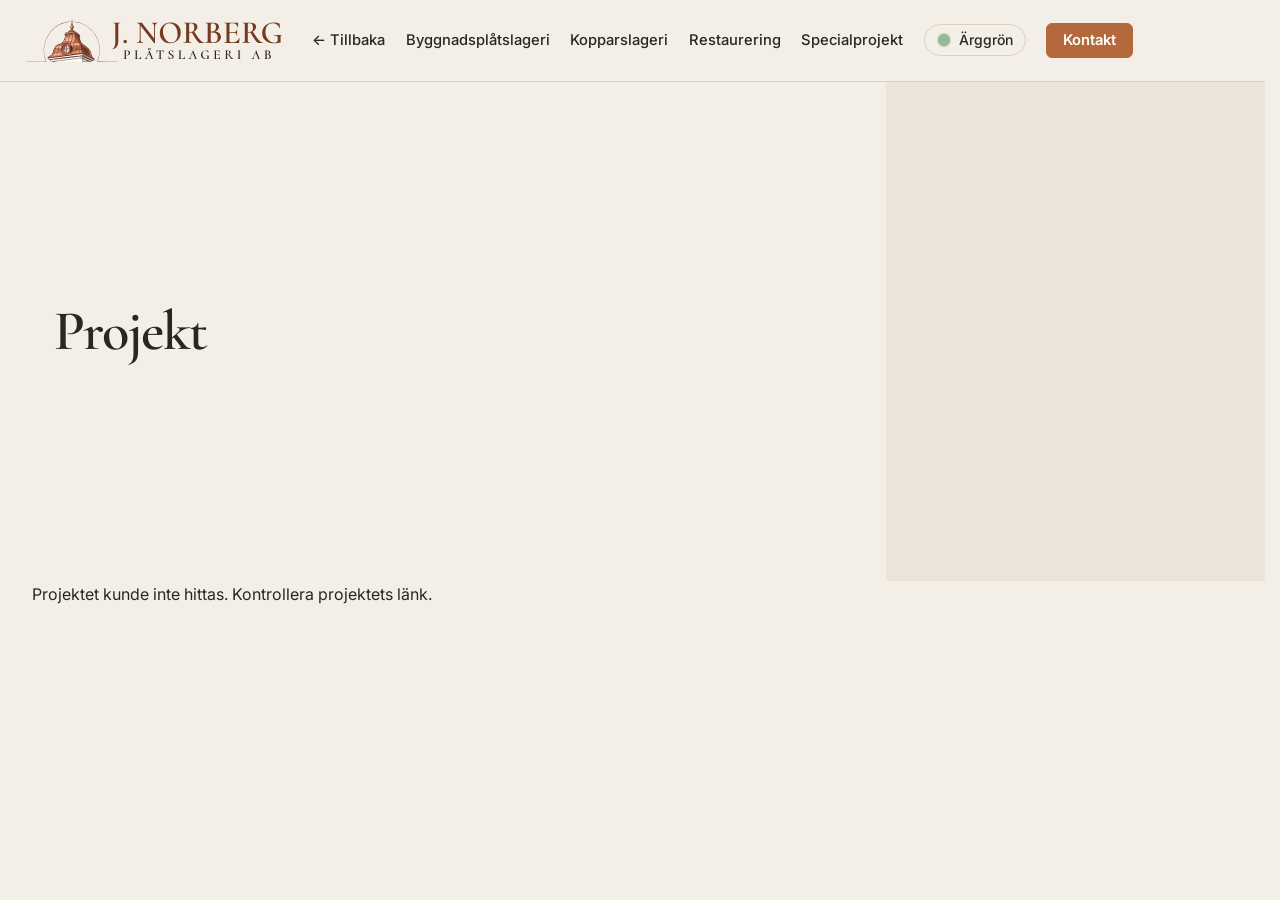
==== commit d34ba2eb: "Tema: Kopparbrun (ljust) och Ärggrön (mörkt) med knapp - tokens.css: Ärggrön-tema enligt Designsyste" ====
--- a/projekt.html
+++ b/projekt.html
@@ -1,4 +1,4 @@
-<!DOCTYPE html><html lang="sv"><head><meta charset="UTF-8"><meta name="viewport" content="width=device-width, initial-scale=1.0"><meta name="theme-color" content="#f3eee6"><title>Projekt | J. Norberg Plåtslageri AB</title><meta name="description" content="Projekt och referenser från J. Norberg Plåtslageri AB."><link rel="icon" href="logo/favicon-32.png" type="image/png"><link rel="preconnect" href="https://fonts.googleapis.com"><link rel="preconnect" href="https://fonts.gstatic.com" crossorigin><link href="https://fonts.googleapis.com/css2?family=Cormorant+Garamond:wght@400;500;600&family=Inter:wght@400;500;600&display=swap" rel="stylesheet"><link rel="stylesheet" href="tokens.css"><link rel="stylesheet" href="style.css"><link rel="stylesheet" href="undersidor.css">
+<!DOCTYPE html><html lang="sv"><head><meta charset="UTF-8"><script>try{if(localStorage.getItem("jnplat-tema")==="argron")document.documentElement.dataset.theme="argron"}catch(e){}</script><meta name="viewport" content="width=device-width, initial-scale=1.0"><meta name="theme-color" content="#f3eee6"><title>Projekt | J. Norberg Plåtslageri AB</title><meta name="description" content="Projekt och referenser från J. Norberg Plåtslageri AB."><link rel="icon" href="logo/favicon-32.png" type="image/png"><link rel="preconnect" href="https://fonts.googleapis.com"><link rel="preconnect" href="https://fonts.gstatic.com" crossorigin><link href="https://fonts.googleapis.com/css2?family=Cormorant+Garamond:wght@400;500;600&family=Inter:wght@400;500;600&display=swap" rel="stylesheet"><link rel="stylesheet" href="tokens.css"><link rel="stylesheet" href="style.css"><link rel="stylesheet" href="undersidor.css">
   <link rel="stylesheet" href="header.css">
 </head><body class="inner-page project-detail-page">
 <header class="site-header"><div class="container nav-wrap"><a href="index.html#hem" class="brand" aria-label="J. Norberg Plåtslageri AB – startsida"><img src="logo/J-NORBERG.svg" alt="J. Norberg Plåtslageri AB"></a><nav class="main-nav" aria-label="Huvudnavigation"><a href="#" class="nav-link back-link" id="back-to-service">← Tillbaka</a><a href="tjanster/byggnadsplatslageri.html" class="nav-link" data-service-link="byggnadsplatslageri">Byggnadsplåtslageri</a><a href="tjanster/kopparslageri.html" class="nav-link" data-service-link="kopparslageri">Kopparslageri</a><a href="tjanster/restaurering.html" class="nav-link" data-service-link="restaurering">Restaurering</a><a href="tjanster/specialprojekt.html" class="nav-link" data-service-link="specialprojekt">Specialprojekt</a><a href="index.html#kontakt" class="nav-link header-contact"><span class="header-contact-label">Kontakt</span></a></nav></div></header>
--- a/tokens.css
+++ b/tokens.css
@@ -21,6 +21,16 @@
   --patina: #5f8575;
   --line: #d9d0c1;
 
+  /* Temaroller (Kopparbrun = ljust, standard). Ärggrön skriver över dem nedan. */
+  --paper-rgb: 243, 238, 230;
+  --on-accent: #fff;
+  --accent-hover-bg: var(--copper-dark);
+  --accent-hover-fg: #fff;
+  --accent-light: #e8b48f;
+  --surface-dark: #2a2622;
+  --on-dark: #f3eee6;
+  color-scheme: light;
+
   /* Typsnitt */
   --serif: "Cormorant Garamond", Georgia, serif;
   --sans: Inter, system-ui, -apple-system, "Segoe UI", sans-serif;
@@ -55,6 +65,30 @@
   --fs-h3: 24px;
   --pad-v: var(--s4);
   --pad-h: 20px;
+}
+
+/* Ärggrön: mörkt tema enligt Designsystem Mörkt (PL 33 Ärggrön, #95b897).
+   Patina är enda accentfärgen; inga koppar- eller bruna toner. */
+:root[data-theme="argron"] {
+  --paper: #3f4139;
+  --paper-2: #383a33;
+  --card: #4a4c43;
+  --ink: #f3eee6;
+  --ink-soft: #d0cfc2;
+  --line: #5d5f54;
+  --copper: #95b897;
+  --copper-dark: #95b897;
+  --patina: #95b897;
+  --white: #4a4c43;
+
+  --paper-rgb: 63, 65, 57;
+  --on-accent: #23261f;
+  --accent-hover-bg: #f3eee6;
+  --accent-hover-fg: #23261f;
+  --accent-light: #95b897;
+  --surface-dark: #23261f;
+  --on-dark: #f3eee6;
+  color-scheme: dark;
 }
 
 @supports (height: 100svh) {
@@ -147,7 +181,7 @@
   border: 1px solid var(--copper);
   border-radius: var(--r);
   background: var(--copper);
-  color: #fff;
+  color: var(--on-accent);
   font: 600 0.95rem/1.1 var(--sans);
   text-decoration: none;
   cursor: pointer;
@@ -156,9 +190,9 @@
 
 .btn:hover,
 .btn:focus-visible {
-  background: var(--copper-dark);
-  border-color: var(--copper-dark);
-  color: #fff;
+  background: var(--accent-hover-bg);
+  border-color: var(--accent-hover-bg);
+  color: var(--accent-hover-fg);
 }
 
 .btn--ghost,
@@ -173,7 +207,7 @@
 .text-link:focus-visible {
   background: var(--copper);
   border-color: var(--copper);
-  color: #fff;
+  color: var(--on-accent);
 }
 
 .btn span,
--- a/style.css
+++ b/style.css
@@ -234,33 +234,65 @@
 }
 
 .process-inner { width: 100%; max-width: var(--max-width); margin: 0 auto; }
-.process-head { margin-bottom: var(--s4); }
+.process-head { margin-bottom: var(--s3); }
 .process-head h2 { font-size: var(--fs-h2); }
 
+/* Bilden från arbetet: överst i stående, egen halva i liggande */
+.process-photo {
+  position: relative;
+  margin: calc(var(--pad-v) * -1) calc(var(--pad-h) * -1) var(--s3);
+  aspect-ratio: 16 / 10;
+  overflow: hidden;
+}
+.process-photo img {
+  position: absolute;
+  inset: 0;
+  width: 100%;
+  height: 100%;
+  object-fit: cover;
+  object-position: 72% 30%;
+}
+
+/* Stegen hänger på en kopparlinje */
 .process-steps {
   margin: 0;
-  padding: 0;
+  padding: 0 0 0 var(--s3);
   list-style: none;
   display: grid;
   grid-template-columns: 1fr;
   gap: 0;
-  border-top: 1px solid var(--line);
+  border-left: 2px solid var(--copper);
 }
 
 .process-steps li {
-  padding: var(--s3) 0;
-  border-bottom: 1px solid var(--line);
+  position: relative;
+  display: grid;
+  grid-template-columns: 2.2em minmax(0, 1fr);
+  column-gap: var(--s2);
+  align-items: baseline;
+  padding: var(--s2) 0;
+}
+.process-steps li::before {
+  content: "";
+  position: absolute;
+  left: calc(var(--s3) * -1 - 6px);
+  top: calc(var(--s2) + var(--fs-h3) * .5 - 5px);
+  width: 10px;
+  height: 10px;
+  border-radius: 50%;
+  background: var(--paper);
+  border: 2px solid var(--copper);
+  box-sizing: border-box;
 }
 
 .process-number {
-  display: block;
-  margin-bottom: var(--s1);
+  grid-row: 1 / 3;
   font: 600 var(--fs-h3)/1 var(--serif);
   color: var(--patina);
 }
 
-.process-steps h3 { margin-bottom: var(--s1); font-size: var(--fs-h3); }
-.process-steps p { margin: 0; font-size: var(--fs-body); line-height: 1.55; color: var(--ink-soft); }
+.process-steps h3 { margin: 0 0 4px; font-size: var(--fs-h3); line-height: 1.1; }
+.process-steps p { grid-column: 2; margin: 0; font-size: var(--fs-body); line-height: 1.5; color: var(--ink-soft); }
 
 /* ---------- Tjänster: svepbara kort i stående ---------- */
 
@@ -379,7 +411,7 @@
   right: 0;
   bottom: 0;
   padding: 6px 12px;
-  background: rgba(243, 238, 230, 0.94);
+  background: rgba(var(--paper-rgb), 0.94);
   color: var(--ink-soft);
   font: 400 11px/1.35 var(--sans);
 }
@@ -470,7 +502,7 @@
   display: flex;
   align-items: center;
   padding: var(--pad-v) var(--pad-h);
-  background: var(--ink);
+  background: var(--surface-dark);
 }
 
 /* Bakgrunden fortsätter bakom mobilens adressrad innan sidfoten börjar */
@@ -497,7 +529,7 @@
   max-width: 600px;
   padding: var(--s4) var(--s3);
   border-radius: var(--r);
-  background: rgba(243, 238, 230, .96);
+  background: rgba(var(--paper-rgb), .96);
   box-shadow: 0 18px 50px rgba(20, 17, 14, .28);
 }
 
@@ -546,8 +578,8 @@
 
 .site-footer {
   padding: var(--s4) 0 var(--s3);
-  background: var(--ink);
-  color: var(--paper);
+  background: var(--surface-dark);
+  color: var(--on-dark);
   font-size: 14px;
   line-height: 1.6;
 }
@@ -558,10 +590,10 @@
 }
 
 .footer-col p { margin: 0; color: rgba(243, 238, 230, .75); }
-.footer-col .footer-name { color: var(--paper); font-weight: 600; }
+.footer-col .footer-name { color: var(--on-dark); font-weight: 600; }
 
 .footer-col a {
-  color: var(--paper);
+  color: var(--on-dark);
   text-decoration: underline;
   text-decoration-color: rgba(243, 238, 230, .35);
   text-underline-offset: 4px;
@@ -600,9 +632,9 @@
     inset: 0;
     background: linear-gradient(90deg,
       var(--paper) 0%,
-      rgba(243, 238, 230, .94) 28%,
-      rgba(243, 238, 230, .7) 44%,
-      rgba(243, 238, 230, 0) 62%);
+      rgba(var(--paper-rgb), .94) 28%,
+      rgba(var(--paper-rgb), .7) 44%,
+      rgba(var(--paper-rgb), 0) 62%);
   }
 
   .hero-content {
@@ -615,20 +647,29 @@
   .hero-content h1 { margin-bottom: clamp(12px, 3vh, 28px); }
   .hero-text { margin-bottom: clamp(10px, 2.2vh, 22px); }
 
-  /* Så jobbar jag: fyra kolumner */
-  .process-head { margin-bottom: clamp(20px, 5vh, 48px); }
-
-  .process-steps {
-    grid-template-columns: repeat(4, minmax(0, 1fr));
-    border-top: 0;
-    gap: clamp(20px, 2.4vw, 40px);
-  }
-
-  .process-steps li {
-    padding: clamp(14px, 3vh, 28px) 0 0;
-    border-bottom: 0;
-    border-top: 1px solid var(--line);
-  }
+  /* Så jobbar jag: bilden fyller vänstra halvan, stegen till höger */
+  .process-section { align-items: stretch; padding: 0; }
+  .process-inner {
+    display: grid;
+    grid-template-columns: minmax(0, 1fr) minmax(0, 1fr);
+    max-width: none;
+  }
+  .process-photo { margin: 0; aspect-ratio: auto; }
+  .process-photo img { object-position: 74% 40%; }
+  .process-body {
+    display: flex;
+    flex-direction: column;
+    justify-content: center;
+    padding: var(--pad-v) var(--pad-h) var(--pad-v) clamp(28px, 4.5vw, 96px);
+  }
+  .process-body > * { max-width: 620px; }
+  .process-head { margin-bottom: clamp(14px, 3.4vh, 36px); }
+  .process-steps li { padding: clamp(8px, 2vh, 20px) 0; }
+  .process-steps li::before { top: calc(clamp(8px, 2vh, 20px) + var(--fs-h3) * .5 - 5px); }
+  /* Fler än fyra steg (läggs till i Pages CMS): tätare så att allt ryms på skärmen */
+  .process-steps:has(> li:nth-child(5)) li { padding-block: clamp(4px, 1vh, 12px); }
+  .process-steps:has(> li:nth-child(5)) li::before { top: calc(clamp(4px, 1vh, 12px) + var(--fs-h3) * .5 - 5px); }
+  .process-steps:has(> li:nth-child(5)) p { line-height: 1.4; }
 
   /* Mitt löfte: text vänster, citat höger */
   .promise-inner {
@@ -704,8 +745,8 @@
   .about-master { margin-top: 0; padding: clamp(6px, 1.4vh, 16px) var(--s3); }
   .about-projects li { white-space: nowrap; }
   .about-projects { display: flex; flex-wrap: wrap; gap: 2px 18px; max-width: 640px; margin-bottom: clamp(8px, 2vh, 24px); line-height: 1.4; }
-  .about-projects-intro strong { display: inline; margin-right: .3em; }
-  .about-content .about-projects-intro { margin-bottom: clamp(2px, 0.6vh, 8px); }
+  .about-projects-intro strong { display: block; line-height: 1.05; }
+  .about-content .about-projects-intro { margin-bottom: clamp(0px, 0.3vh, 6px); }
   .about-master-year { font-size: calc(var(--fs-h2) * 0.85); }
 
   /* Kontakt: kortet till vänster, kopparbilden syns till höger */
--- a/undersidor.css
+++ b/undersidor.css
@@ -19,7 +19,7 @@
   height: clamp(340px, 39vw, 540px);
   min-height: 0;
   overflow: hidden;
-  background: #e9e1d5;
+  background: var(--paper-2);
 }
 
 .detail-hero picture{
@@ -32,7 +32,7 @@
   height: 100%;
   min-width: 0;
   overflow: hidden;
-  background: #e9e1d5;
+  background: var(--paper-2);
 }
 
 .detail-hero picture img, .detail-hero > img{
@@ -142,7 +142,7 @@
 .project-card-image{
   aspect-ratio: 4/3;
   overflow: hidden;
-  background: #e4ddd3;
+  background: var(--paper-2);
 }
 
 .project-card-image img{
@@ -252,7 +252,7 @@
   margin: 0;
   aspect-ratio: 4/3;
   overflow: hidden;
-  background: #e4ddd3;
+  background: var(--paper-2);
   cursor: zoom-in;
 }
 
@@ -564,7 +564,7 @@
   line-height: 1.08;
 }
 
-/* Projektgalleri: mörk bildvisning där bilderna står i centrum.
+/* Projektgalleri: ljust uppslag på papper där bilderna står i centrum.
    Mobil och pekskärm använder galleriet; dator öppnar direkt i bildzoomen längre ned. */
 .project-gallery-modal[hidden]{ display: none; }
 
@@ -581,7 +581,9 @@
 .project-gallery-backdrop{
   position: absolute;
   inset: 0;
-  background: rgba(20, 17, 14, .92);
+  background: rgba(42, 38, 34, .55);
+  backdrop-filter: blur(4px);
+  -webkit-backdrop-filter: blur(4px);
 }
 
 .project-gallery-dialog{
@@ -595,9 +597,9 @@
   overflow: auto;
   padding: var(--s3);
   border-radius: var(--r);
-  background: var(--ink);
-  color: var(--paper);
-  box-shadow: 0 24px 80px rgba(0, 0, 0, .35);
+  background: var(--paper);
+  color: var(--ink);
+  box-shadow: 0 24px 80px rgba(42, 38, 34, .3);
 }
 
 .project-gallery-top{
@@ -609,12 +611,12 @@
 
 .project-gallery-top .eyebrow{
   margin: 0 0 4px;
-  color: color-mix(in srgb, var(--copper) 70%, #fff);
+  color: var(--copper);
 }
 
 .project-gallery-top h2{
   margin: 0;
-  color: var(--paper);
+  color: var(--ink);
   font: 600 var(--fs-h3)/1.1 var(--serif);
 }
 
@@ -626,17 +628,17 @@
   width: 44px;
   height: 44px;
   padding: 0;
-  border: 1px solid rgba(243, 238, 230, .35);
+  border: 1px solid var(--line);
   border-radius: 50%;
   background: transparent;
-  color: var(--paper);
+  color: var(--ink);
   font: 300 26px/1 var(--sans);
   cursor: pointer;
   touch-action: manipulation;
   transition: background .2s ease;
 }
 
-.project-gallery-close:hover{ background: rgba(243, 238, 230, .12); }
+.project-gallery-close:hover{ background: var(--paper-2); }
 
 .project-gallery-stage{
   position: relative;
@@ -667,15 +669,15 @@
   padding: 0;
   border: 0;
   border-radius: 50%;
-  background: rgba(20, 17, 14, .55);
-  color: var(--paper);
+  background: rgba(var(--paper-rgb), .9);
+  color: var(--ink);
   font: 400 26px/1 var(--sans);
   cursor: pointer;
   transform: translateY(-50%);
   transition: background .2s ease;
 }
 
-.project-gallery-arrow:hover{ background: var(--copper); }
+.project-gallery-arrow:hover{ background: var(--copper); color: var(--on-accent); }
 .project-gallery-arrow[hidden]{ display: none; }
 .project-gallery-prev{ left: 10px; }
 .project-gallery-next{ right: 10px; }
@@ -687,19 +689,47 @@
   gap: var(--s2);
 }
 
-.project-gallery-description{
+.project-gallery-text{
   flex: 1 1 auto;
   min-width: 0;
   max-width: 62ch;
+}
+
+/* Två rader syns; Visa mer fäller ut resten */
+.project-gallery-description{
+  white-space: pre-line;
+  display: -webkit-box;
+  -webkit-box-orient: vertical;
+  -webkit-line-clamp: 2;
+  overflow: hidden;
   margin: 0;
-  color: rgba(243, 238, 230, .8);
+  color: var(--ink-soft);
   font-size: var(--fs-body);
   line-height: 1.55;
 }
 
+.project-gallery-text.is-expanded .project-gallery-description{
+  display: block;
+  -webkit-line-clamp: unset;
+  overflow: visible;
+}
+.project-gallery-more[hidden]{ display: none; }
+.project-gallery-more{
+  margin-top: 4px;
+  padding: 4px 0;
+  border: 0;
+  background: none;
+  color: var(--copper-dark);
+  font: 600 .9rem/1.2 var(--sans);
+  text-decoration: underline;
+  text-underline-offset: 3px;
+  cursor: pointer;
+}
+.project-gallery-more:hover{ color: var(--copper); }
+
 .project-gallery-count{
   flex: 0 0 auto;
-  color: rgba(243, 238, 230, .6);
+  color: var(--ink-soft);
   font: 500 .85rem/1 var(--sans);
   letter-spacing: .08em;
   font-variant-numeric: tabular-nums;
@@ -722,8 +752,8 @@
   overflow: hidden;
   border: 2px solid transparent;
   border-radius: 4px;
-  background: rgba(243, 238, 230, .08);
-  opacity: .5;
+  background: var(--paper-2);
+  opacity: .55;
   cursor: pointer;
   transition: opacity .2s ease, border-color .2s ease;
 }
@@ -795,6 +825,50 @@
     overflow: auto;
   }
   .project-gallery-description{ font-size: .9rem; }
+}
+
+/* Dator: uppslag med bilden till vänster och namn, text, räknare och
+   miniatyrer till höger. Inget ligger ovanpå bilden. Klick på bilden förstorar. */
+@media (min-width: 601px) and (hover: hover) {
+  .project-gallery-modal{ padding: clamp(16px, 3vw, 48px); }
+  .project-gallery-dialog{
+    display: grid;
+    grid-template-columns: minmax(0, 1fr) clamp(240px, 24vw, 340px);
+    grid-template-rows: auto auto minmax(0, 1fr);
+    gap: var(--s2) clamp(20px, 2.6vw, 40px);
+    width: min(1440px, 100%);
+    height: min(860px, calc(100vh - 2 * clamp(16px, 3vw, 48px)));
+    max-height: none;
+    padding: clamp(14px, 1.8vw, 28px);
+    overflow: hidden;
+  }
+  .project-gallery-stage{
+    grid-column: 1;
+    grid-row: 1 / 4;
+    height: auto;
+    min-height: 0;
+    border-radius: 4px;
+    background: var(--paper-2);
+  }
+  .project-gallery-main-image{ cursor: zoom-in; }
+  .project-gallery-top{ grid-column: 2; grid-row: 1; }
+  .project-gallery-bottom{
+    grid-column: 2;
+    grid-row: 2;
+    flex-direction: column-reverse;
+    align-items: flex-start;
+    gap: var(--s1);
+  }
+  .project-gallery-thumbnails{
+    grid-column: 2;
+    grid-row: 3;
+    display: grid;
+    grid-template-columns: repeat(3, minmax(0, 1fr));
+    align-content: start;
+    min-height: 0;
+    overflow-y: auto;
+  }
+  .project-gallery-thumbnails button{ height: auto; aspect-ratio: 4 / 3; }
 }
 
 /*Fix: tjänstehero använder mobilbilden på små skärmar och håller bild/text i egna lager.*/
@@ -1099,7 +1173,7 @@
   background: rgba(255,255,255,.12);
   cursor: pointer;
 }
-.project-image-zoom-thumbnails button.active{ border-color: #c79a70; }
+.project-image-zoom-thumbnails button.active{ border-color: var(--copper); }
 .project-image-zoom-thumbnails img{ display: block; width: 100%; height: 100%; object-fit: cover; }
 .project-image-zoom-count{ color: #fffaf2; font-size: 13px; white-space: nowrap; font-variant-numeric: tabular-nums; }
 .project-image-zoom-prev[hidden],
@@ -1215,7 +1289,7 @@
   min-height: 0;
   padding: clamp(22px, 3vw, 44px);
   overflow: visible;
-  background: #eae2d7;
+  background: var(--paper-2);
 }
 .inner-page.service-page .service-copy > .eyebrow {
   margin: 0 0 12px;
@@ -1348,7 +1422,7 @@
   align-self: stretch;
   aspect-ratio: auto;
   overflow: hidden;
-  background: #d7c8b6;
+  background: var(--line);
 }
 .inner-page.service-page .service-projects .project-card-image img {
   position: absolute;
@@ -1370,7 +1444,7 @@
   min-height: 0;
   padding: 18px 22px;
   overflow: visible;
-  background: #eae2d7;
+  background: var(--paper-2);
 }
 .inner-page.service-page .service-projects .project-card-info h3 {
   margin: 0;
@@ -1603,6 +1677,47 @@
   .inner-page.service-page .service-showcase { height: auto; min-height: var(--screen-h); }
   .inner-page.service-page .service-showcase-top { flex: none; }
   .inner-page.service-page .service-image-hero { aspect-ratio: 16 / 9; }
+}
+
+/* Liggande/dator: projektkortet är bara bilden, med titel och "Se projektet"
+   på bilden som i stående. Projekttexten finns i galleriet. */
+@media (orientation: landscape) {
+  /* Raden fyller det som blir över; kortens bredd följer höjden */
+  .inner-page.service-page .service-projects {
+    flex: 1 1 auto;
+    height: clamp(150px, 26vh, 240px);
+    min-height: 120px;
+    max-height: 240px;
+  }
+  .inner-page.service-page .service-projects .project-carousel { height: 100%; }
+  .inner-page.service-page .service-projects .project-carousel .project-card {
+    display: block;
+    width: auto;
+    max-width: 78vw;
+    height: 100%;
+    aspect-ratio: 4608 / 2176;
+  }
+  .inner-page.service-page .service-projects .project-card-image { height: 100%; min-height: 0; }
+  .inner-page.service-page .service-projects .project-card-info { display: none; }
+  .inner-page.service-page .service-projects .project-card-title {
+    display: block;
+    position: absolute;
+    inset: auto 0 0;
+    margin: 0;
+    padding: 28px 16px 12px;
+    color: #fffaf2;
+    font: 600 clamp(18px, 1.5vw, 24px)/1.1 var(--serif);
+    background: linear-gradient(0deg, rgba(25,20,16,.7), transparent);
+  }
+  .inner-page.service-page .service-projects .project-card-cta {
+    display: block;
+    width: fit-content;
+    margin-top: 4px;
+    font: 600 13px/1.2 var(--sans);
+    text-decoration: underline;
+    text-decoration-color: rgba(255, 250, 242, .55);
+    text-underline-offset: 3px;
+  }
 }
 
 /* ---------- Bläddra mellan tjänsterna i toppbilden (stående skärm) ----------
@@ -1681,3 +1796,36 @@
 .inner-page.service-page .service-showcase.service-enter { opacity: 0; transition: none; }
 .inner-page.service-page .service-showcase.service-enter-right { transform: translateX(32px); }
 .inner-page.service-page .service-showcase.service-enter-left { transform: translateX(-32px); }
+
+/* Förstorad bild (dator): ljust papper, miniatyrraden under bilden i stället för ovanpå */
+.project-image-zoom{
+  padding: 16px 4vw;
+  background: rgba(var(--paper-rgb), .97);
+  backdrop-filter: none;
+  -webkit-backdrop-filter: none;
+}
+.project-image-zoom-img{ max-height: calc(100vh - 120px); box-shadow: 0 8px 36px rgba(42, 38, 34, .18); }
+.project-image-zoom-bottom{
+  position: static;
+  width: min(100%, 1100px);
+  min-height: 0;
+  padding: 0;
+  background: none;
+}
+.project-image-zoom-close,
+.project-image-zoom-prev,
+.project-image-zoom-next{
+  border: 1px solid var(--line);
+  border-radius: 50%;
+  color: var(--ink);
+  background: rgba(var(--paper-rgb), .92);
+  transition: background .2s ease, color .2s ease;
+}
+.project-image-zoom-prev,
+.project-image-zoom-next{ width: 52px; height: 52px; font-size: 32px; }
+.project-image-zoom-close:hover,
+.project-image-zoom-prev:hover,
+.project-image-zoom-next:hover{ background: var(--copper); border-color: var(--copper); color: var(--on-accent); }
+.project-image-zoom-thumbnails button{ border-radius: 4px; background: var(--paper-2); }
+.project-image-zoom-thumbnails button.active{ border-color: var(--copper); }
+.project-image-zoom-count{ color: var(--ink-soft); }
--- a/header.css
+++ b/header.css
@@ -8,7 +8,7 @@
   z-index: 1000;
   width: 100%;
   height: var(--header-height);
-  background: rgba(243, 238, 230, 0.97);
+  background: rgba(var(--paper-rgb), 0.97);
   border-bottom: 1px solid var(--line);
   -webkit-backdrop-filter: blur(12px);
   backdrop-filter: blur(12px);
@@ -98,7 +98,7 @@
   border: 1px solid var(--copper);
   border-radius: var(--r);
   background: var(--copper);
-  color: #fff;
+  color: var(--on-accent);
   font-weight: 600;
   transition: background 0.2s ease, border-color 0.2s ease;
 }
@@ -112,9 +112,9 @@
 
 .site-header .main-nav > .header-contact:hover,
 .site-header .main-nav > .header-contact.active {
-  background: var(--copper-dark);
-  border-color: var(--copper-dark);
-  color: #fff;
+  background: var(--accent-hover-bg);
+  border-color: var(--accent-hover-bg);
+  color: var(--accent-hover-fg);
 }
 
 .site-header .main-nav > .header-contact:hover span,
@@ -224,8 +224,8 @@
   cursor: pointer;
 }
 
-.header-call { width: 40px; height: 40px; background: var(--copper); color: #fff; }
-.header-call:hover, .header-call:focus-visible { background: var(--copper-dark); }
+.header-call { width: 40px; height: 40px; background: var(--copper); color: var(--on-accent); }
+.header-call:hover, .header-call:focus-visible { background: var(--accent-hover-bg); color: var(--accent-hover-fg); }
 
 .header-call svg,
 .header-menu-toggle svg,
@@ -250,8 +250,8 @@
   flex-direction: column;
   padding: 0 max(20px, env(safe-area-inset-right)) max(24px, env(safe-area-inset-bottom)) max(20px, env(safe-area-inset-left));
   overflow-y: auto;
-  background: var(--ink);
-  color: var(--paper);
+  background: var(--surface-dark);
+  color: var(--on-dark);
 }
 
 .site-menu[hidden] { display: none; }
@@ -263,8 +263,10 @@
   justify-content: space-between;
 }
 
-.site-menu-brand { display: flex; width: var(--header-logo-width); height: 48px; }
-.site-menu-brand img { width: 100%; height: 100%; object-fit: contain; object-position: left center; filter: brightness(0) invert(1) sepia(.35); }
+/* Vit logga. Filen har tom yta runt loggan, så rutan visar bara loggdelen
+   (x 55–2000, y 100–440 av 2000 × 816). */
+.site-menu-brand { display: block; width: var(--header-logo-width); aspect-ratio: 1945 / 340; overflow: hidden; }
+.site-menu-brand img { display: block; width: 102.83%; max-width: none; height: auto; margin: -5.14% 0 0 -2.83%; }
 
 .site-menu-close {
   display: inline-flex;
@@ -275,13 +277,13 @@
   padding: 0;
   border: 0;
   background: transparent;
-  color: var(--paper);
+  color: var(--on-dark);
   cursor: pointer;
 }
 
 .site-menu-back {
   margin-top: var(--s2);
-  color: #e8b48f;
+  color: var(--accent-light);
   font: 500 15px/1.3 var(--sans);
 }
 
@@ -293,7 +295,7 @@
 .site-menu-list > li > a {
   display: block;
   padding: 6px 0;
-  color: var(--paper);
+  color: var(--on-dark);
   font: 500 clamp(24px, 7vw, 32px)/1.2 var(--serif);
 }
 
@@ -310,10 +312,10 @@
   font: 400 16px/1.3 var(--sans);
 }
 
-.site-menu-sub a[aria-current="page"] { color: #e8b48f; font-weight: 600; }
+.site-menu-sub a[aria-current="page"] { color: var(--accent-light); font-weight: 600; }
 
 .site-menu a:hover,
-.site-menu a:focus-visible { color: #e8b48f; }
+.site-menu a:focus-visible { color: var(--accent-light); }
 
 .site-menu-contact {
   display: flex;
@@ -322,8 +324,8 @@
   padding-top: var(--s4);
 }
 
-.site-menu-contact .btn--ghost { padding-inline: 14px; color: #e8b48f; }
-.site-menu-contact .btn--ghost:hover { color: #fff; }
+.site-menu-contact .btn--ghost { padding-inline: 14px; color: var(--accent-light); }
+.site-menu-contact .btn--ghost:hover { color: var(--on-accent); }
 
 /* Menyn högerställd: lättare att nå med tummen när man håller telefonen
    i en hand. Undermenyns kopparlinje ligger på höger sida. */
@@ -387,3 +389,59 @@
   .nav-dropdown a:hover,
   .nav-dropdown a:focus-visible { background: var(--paper-2); color: var(--copper-dark); }
 }
+
+/* ---------- Temaknapp: Kopparbrun (ljust) / Ärggrön (mörkt) ----------
+   Skapas i menu.js. Dator: knapp i menyraden. Mobil: två val i helskärmsmenyn. */
+.theme-toggle {
+  display: inline-flex;
+  align-items: center;
+  gap: 8px;
+  padding: 8px 12px;
+  border: 1px solid var(--line);
+  border-radius: 999px;
+  background: transparent;
+  color: var(--ink);
+  font: 500 14px/1 var(--sans);
+  white-space: nowrap;
+  cursor: pointer;
+  transition: border-color .2s ease, background .2s ease;
+}
+.theme-toggle:hover,
+.theme-toggle:focus-visible { border-color: var(--copper); background: var(--paper-2); }
+.theme-toggle-swatch,
+.theme-dot {
+  width: 14px;
+  height: 14px;
+  flex: 0 0 14px;
+  border-radius: 50%;
+  border: 1px solid rgba(var(--paper-rgb), .5);
+}
+/* Pricken visar temat man byter till */
+.theme-toggle[data-target="argron"] .theme-toggle-swatch,
+.site-menu-theme [data-theme="argron"] .theme-dot { background: #95b897; }
+.theme-toggle[data-target="kopparbrun"] .theme-toggle-swatch,
+.site-menu-theme [data-theme="kopparbrun"] .theme-dot { background: #b4693c; }
+
+.site-menu-theme {
+  display: flex;
+  gap: var(--s1);
+  margin-top: var(--s3);
+}
+.site-menu-theme button {
+  flex: 1 1 0;
+  display: inline-flex;
+  align-items: center;
+  justify-content: center;
+  gap: 8px;
+  padding: 10px 12px;
+  border: 1px solid rgba(243, 238, 230, .3);
+  border-radius: var(--r);
+  background: transparent;
+  color: var(--on-dark);
+  font: 500 15px/1.2 var(--sans);
+  cursor: pointer;
+}
+.site-menu-theme button[aria-pressed="true"] {
+  border-color: var(--accent-light);
+  background: rgba(243, 238, 230, .08);
+}
